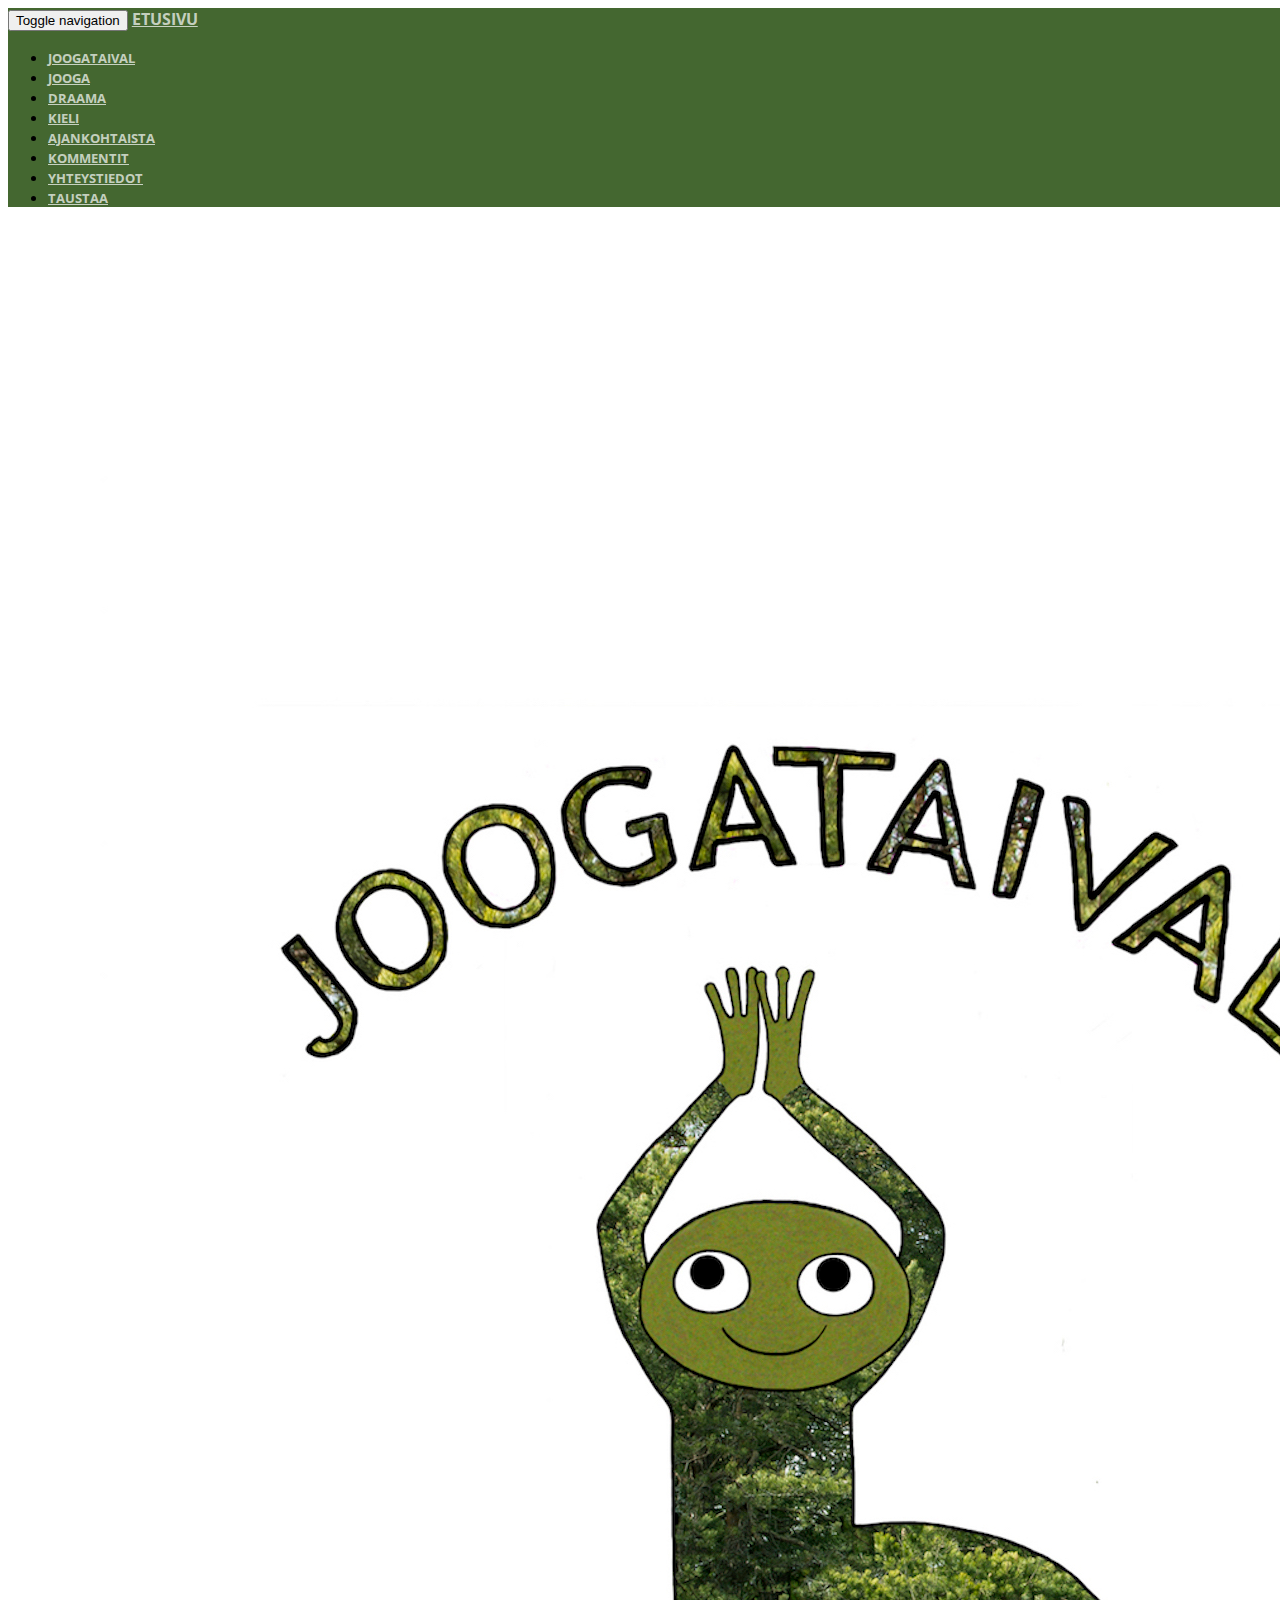
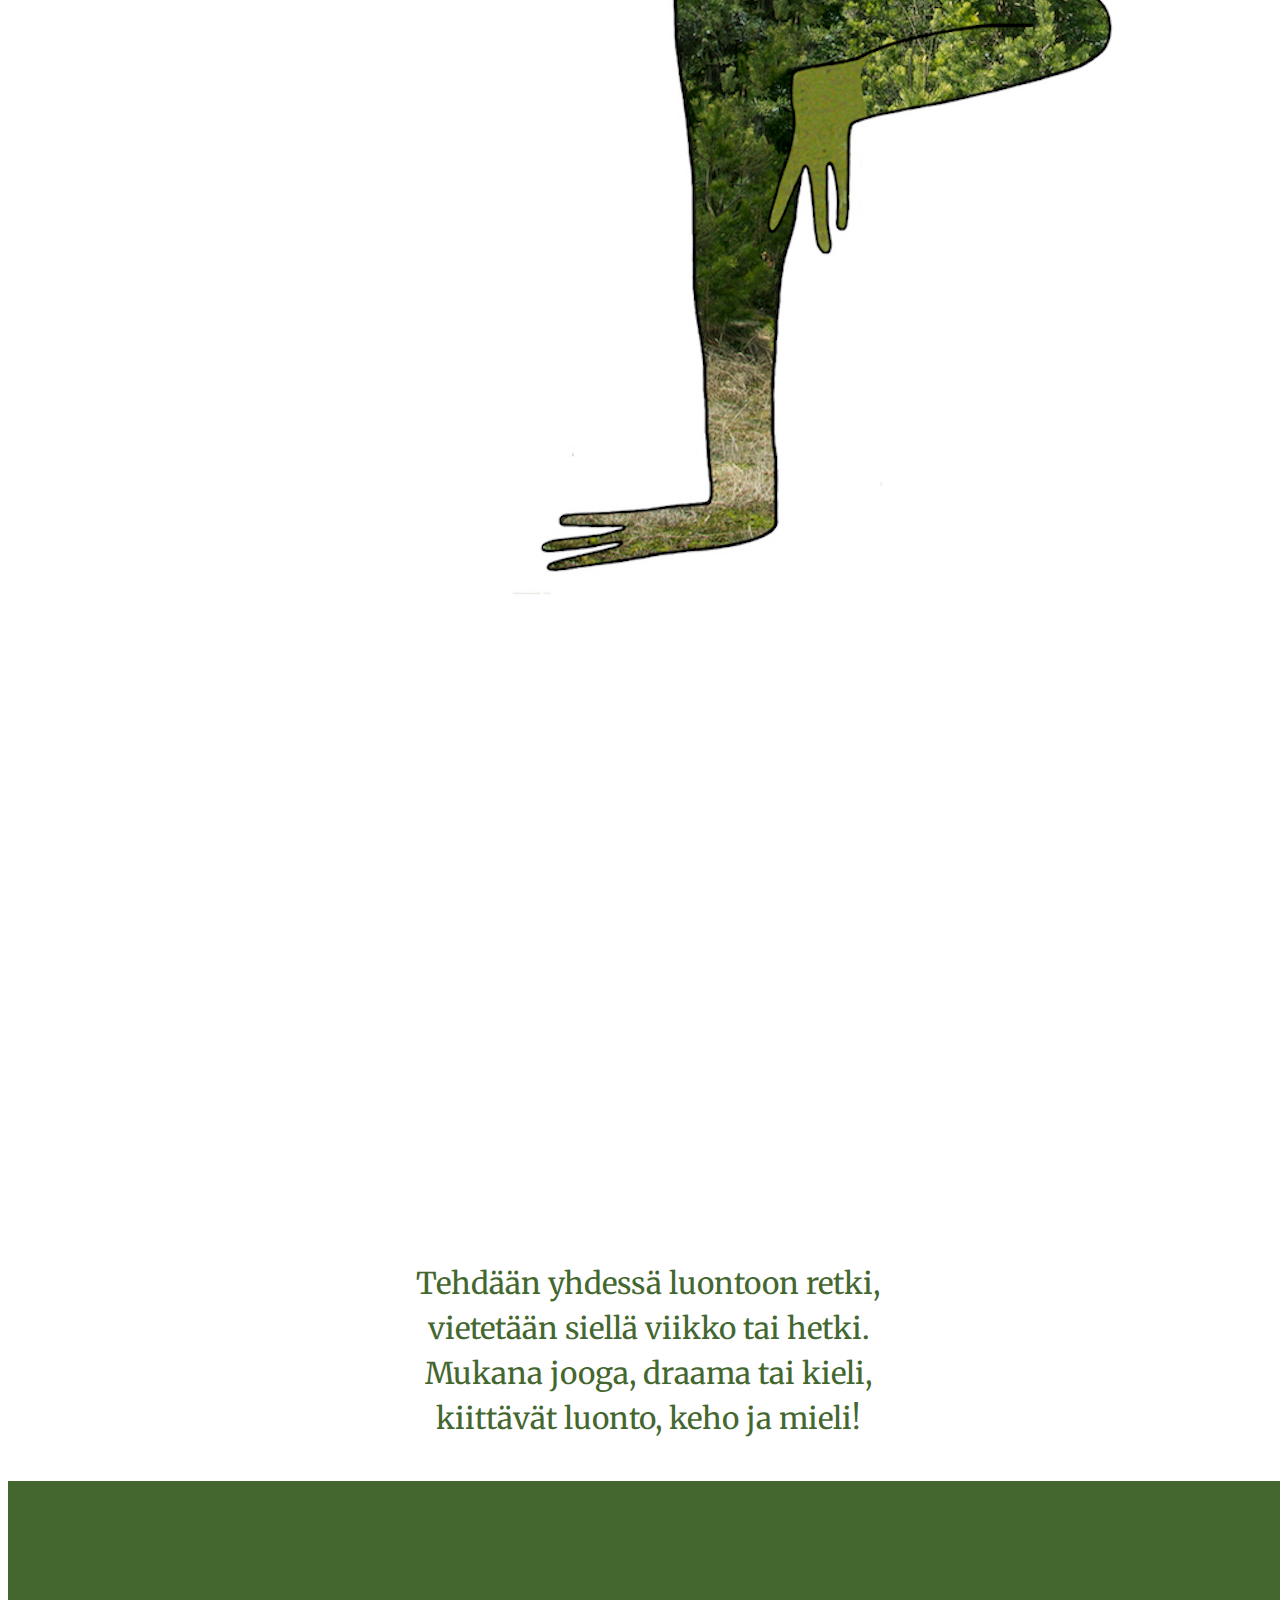
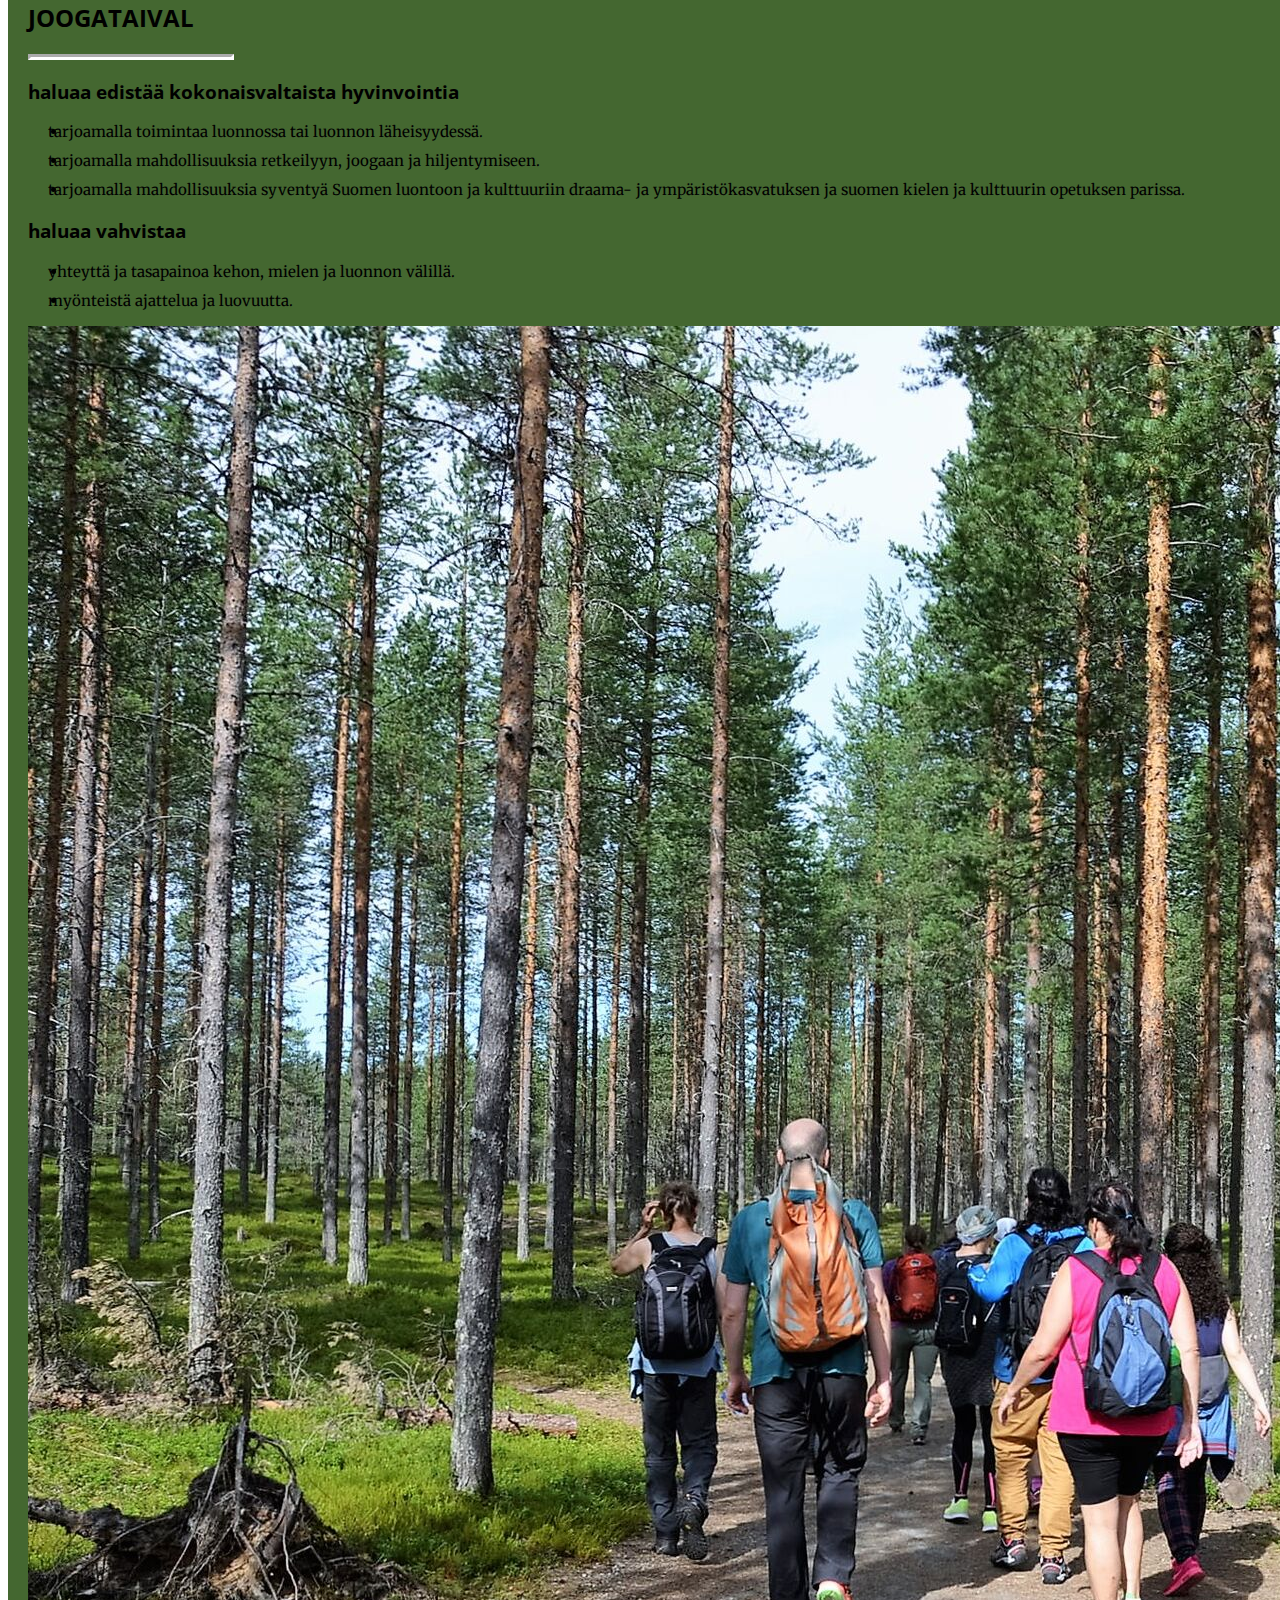
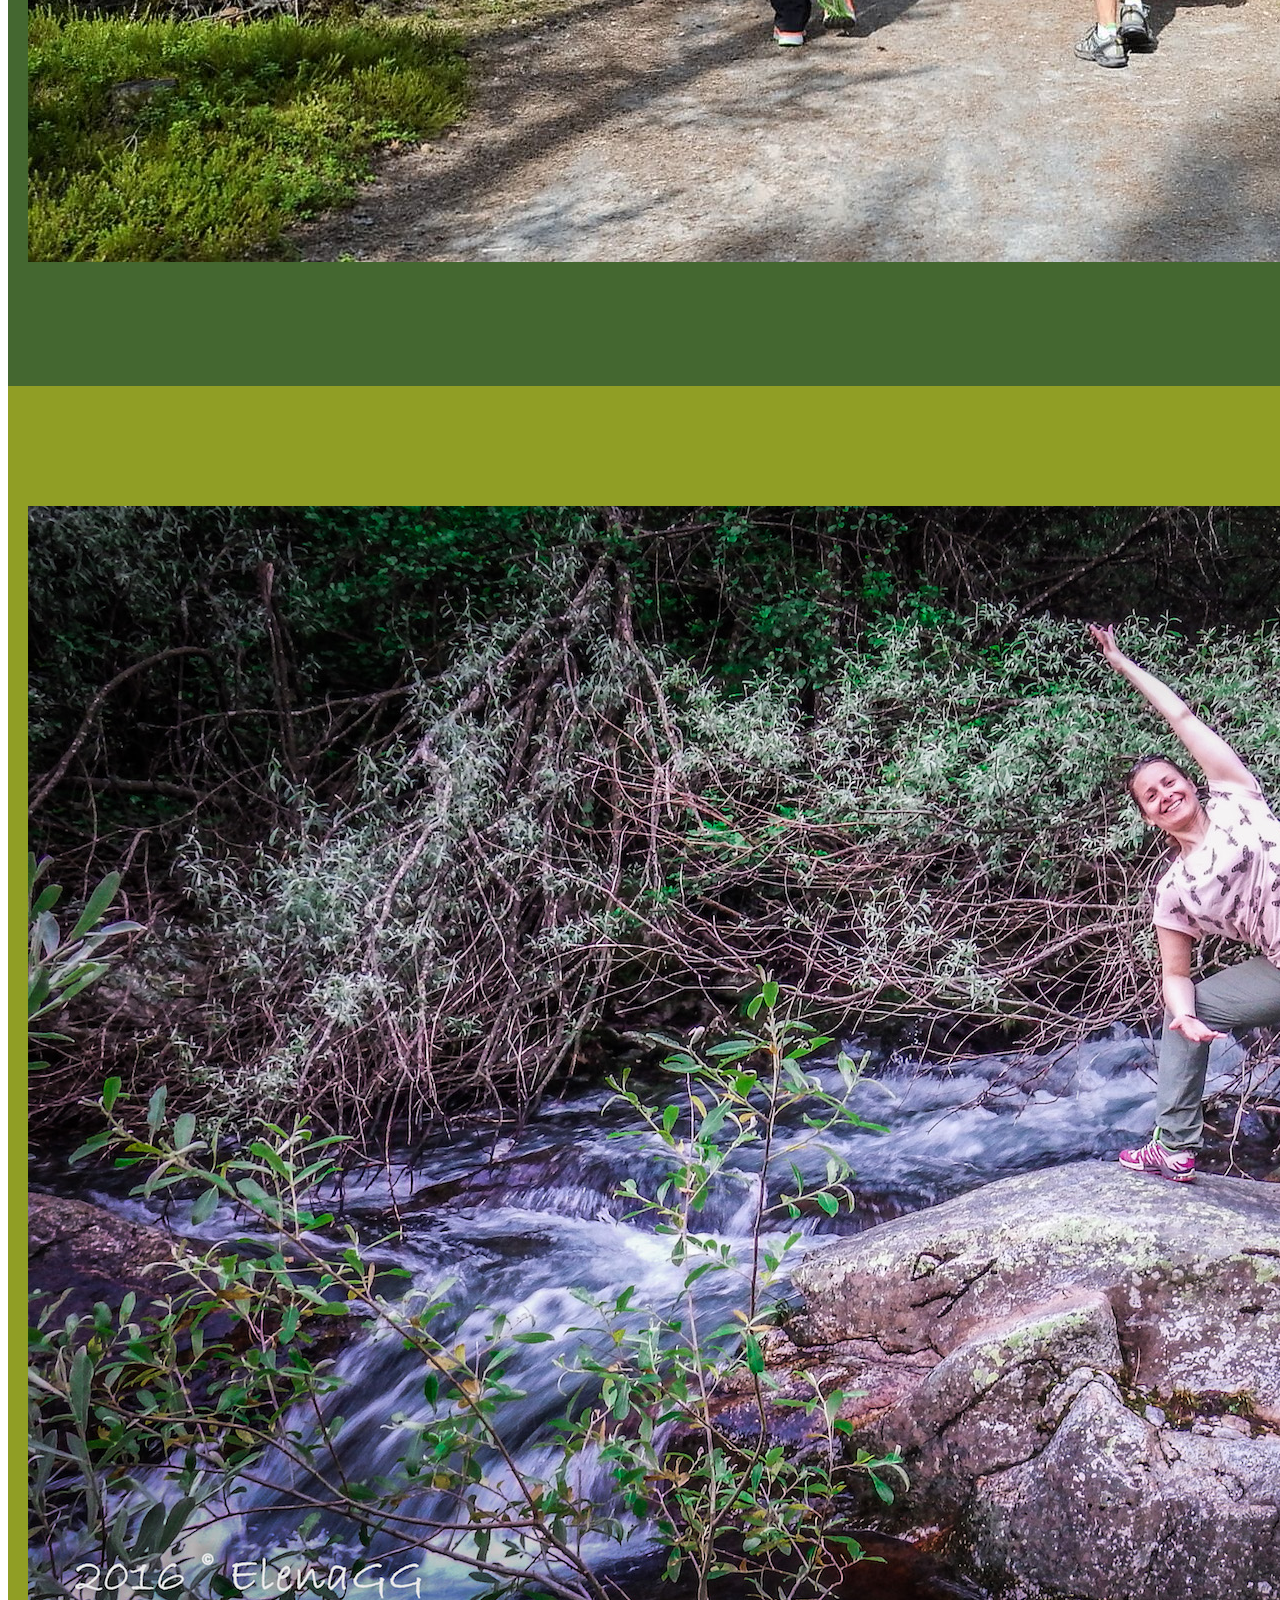
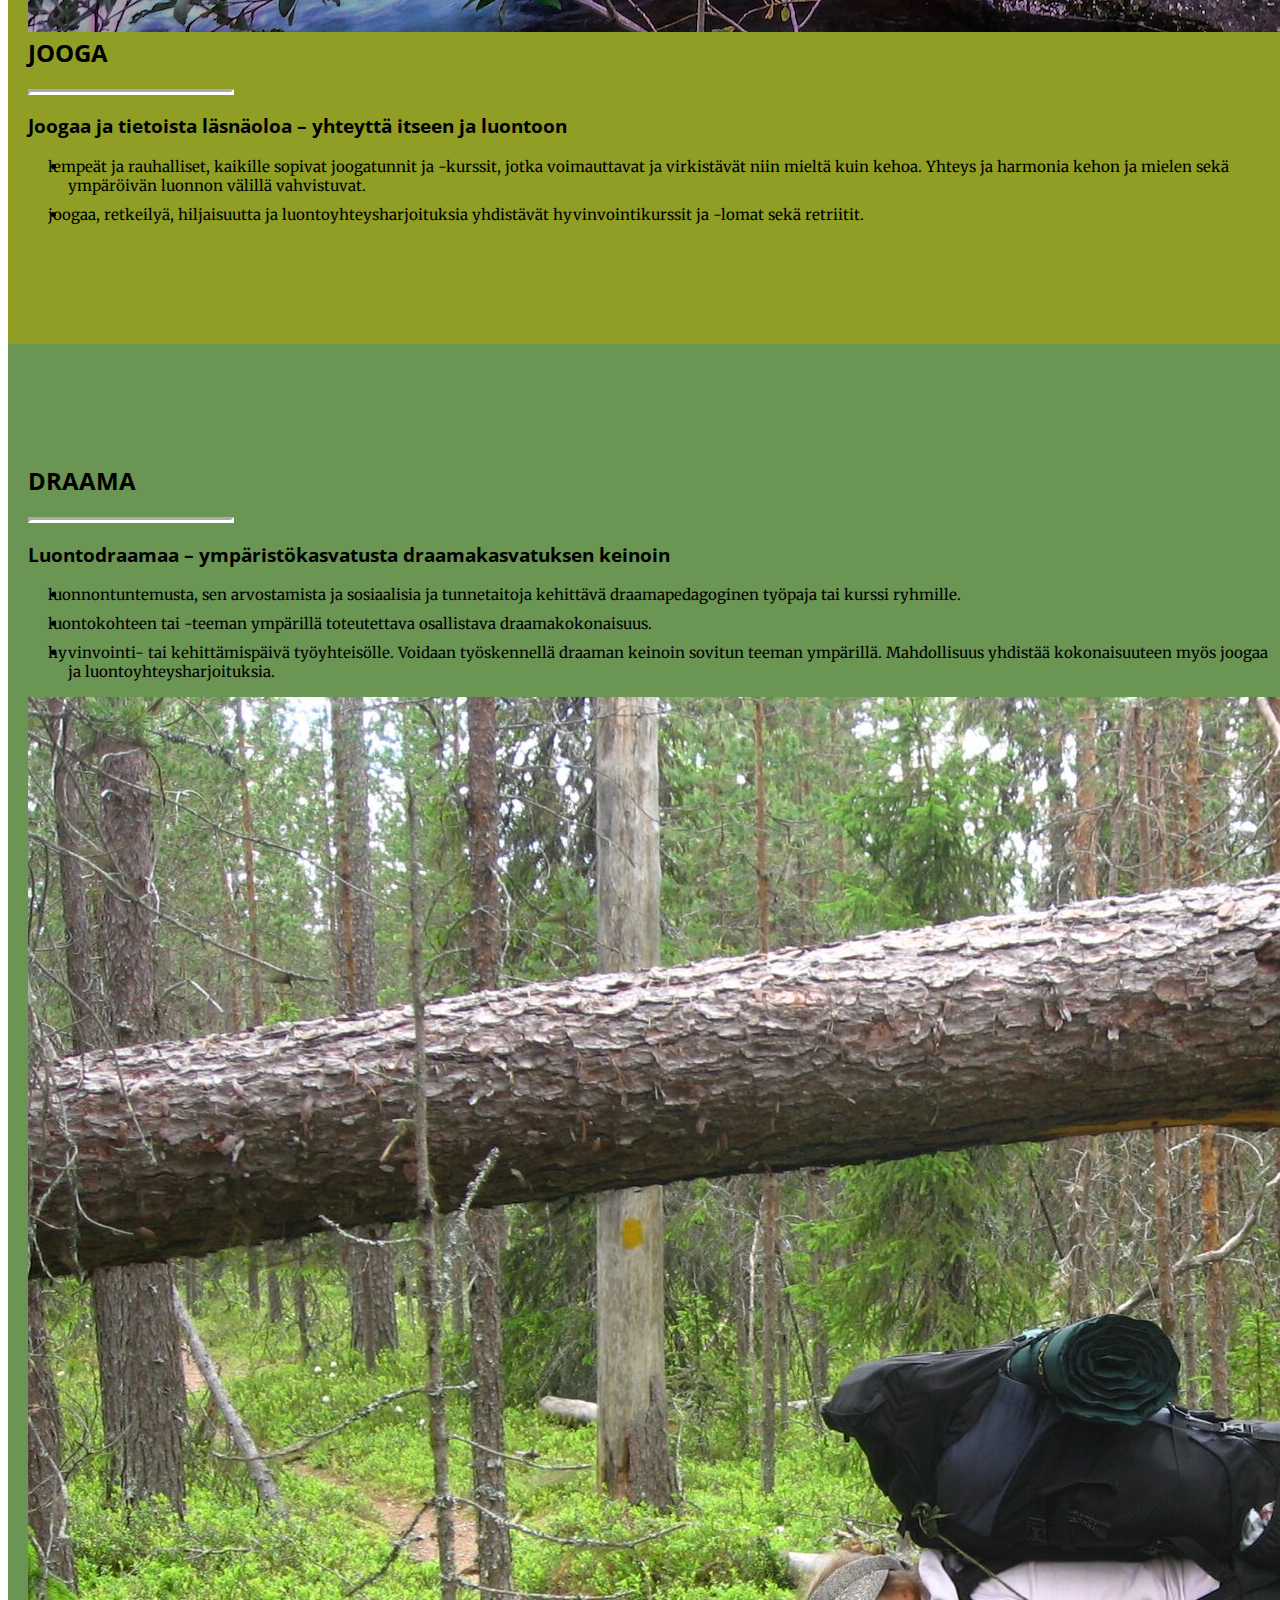
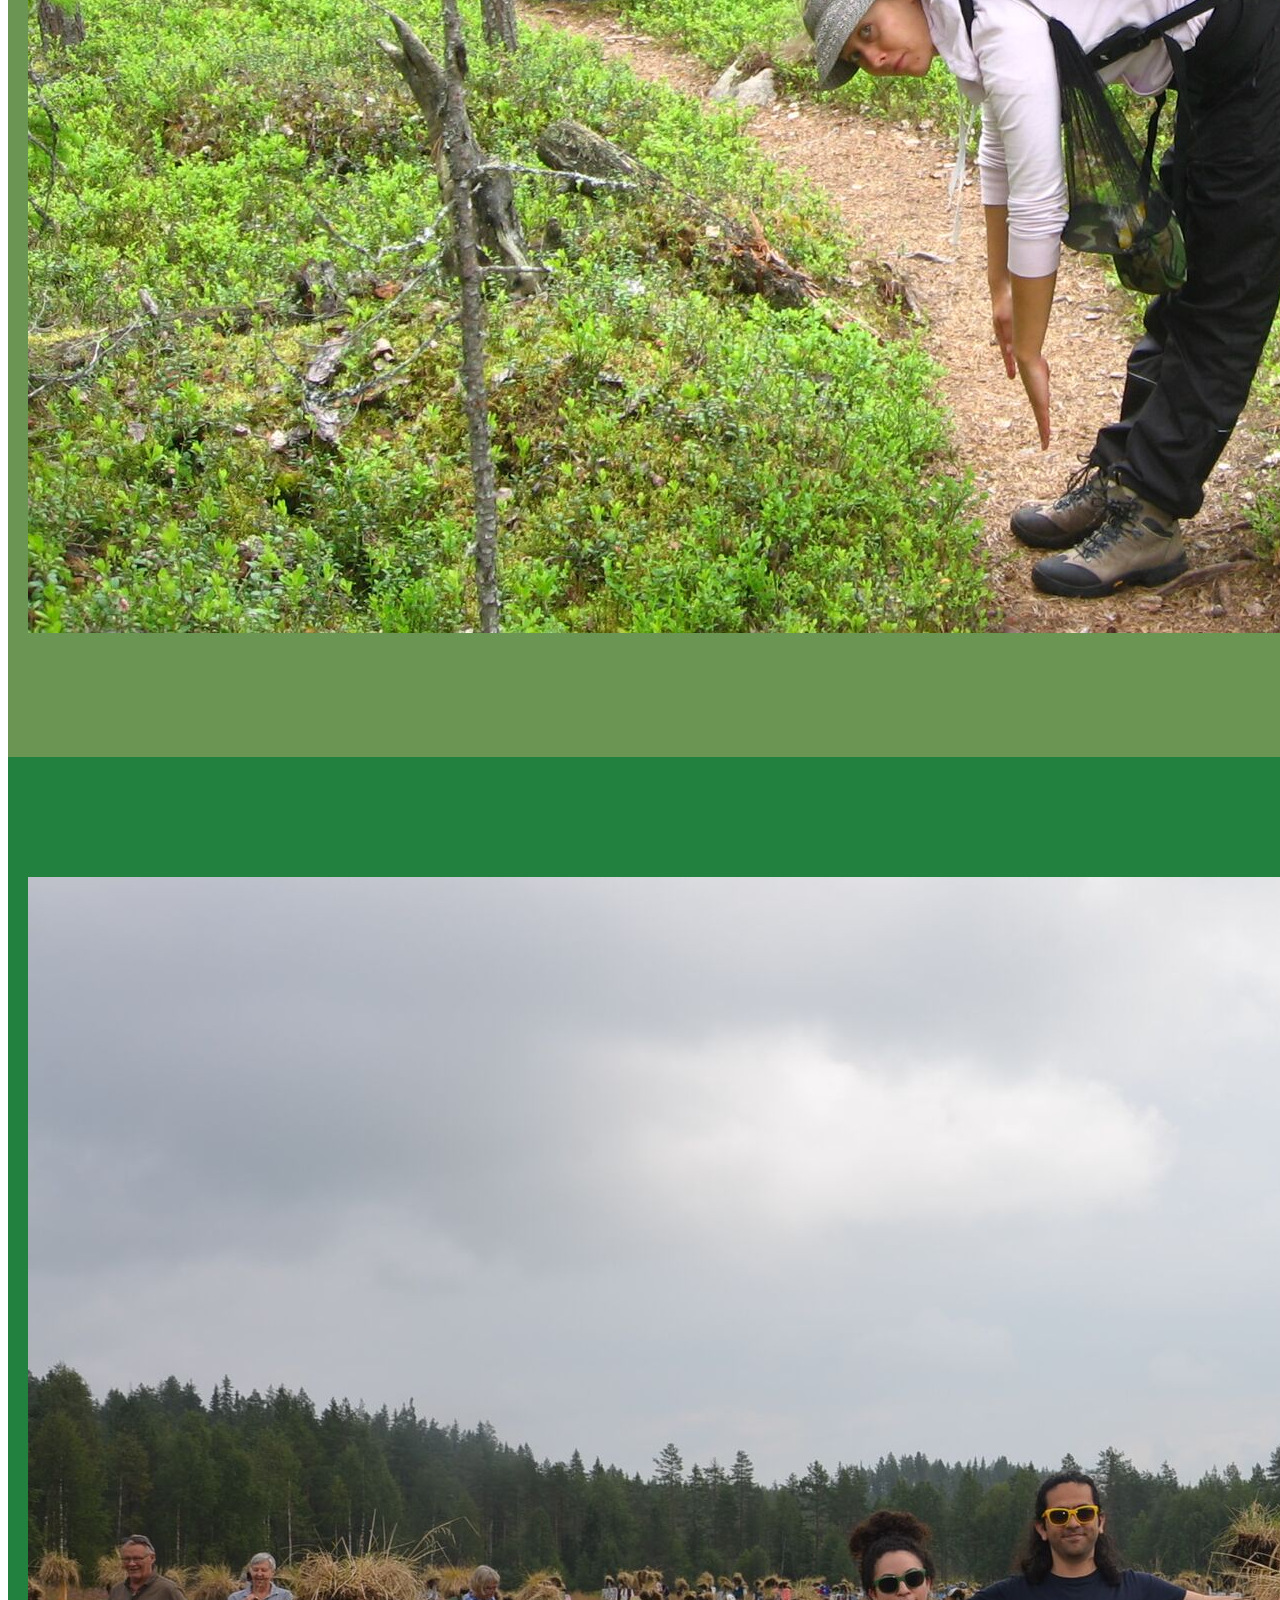
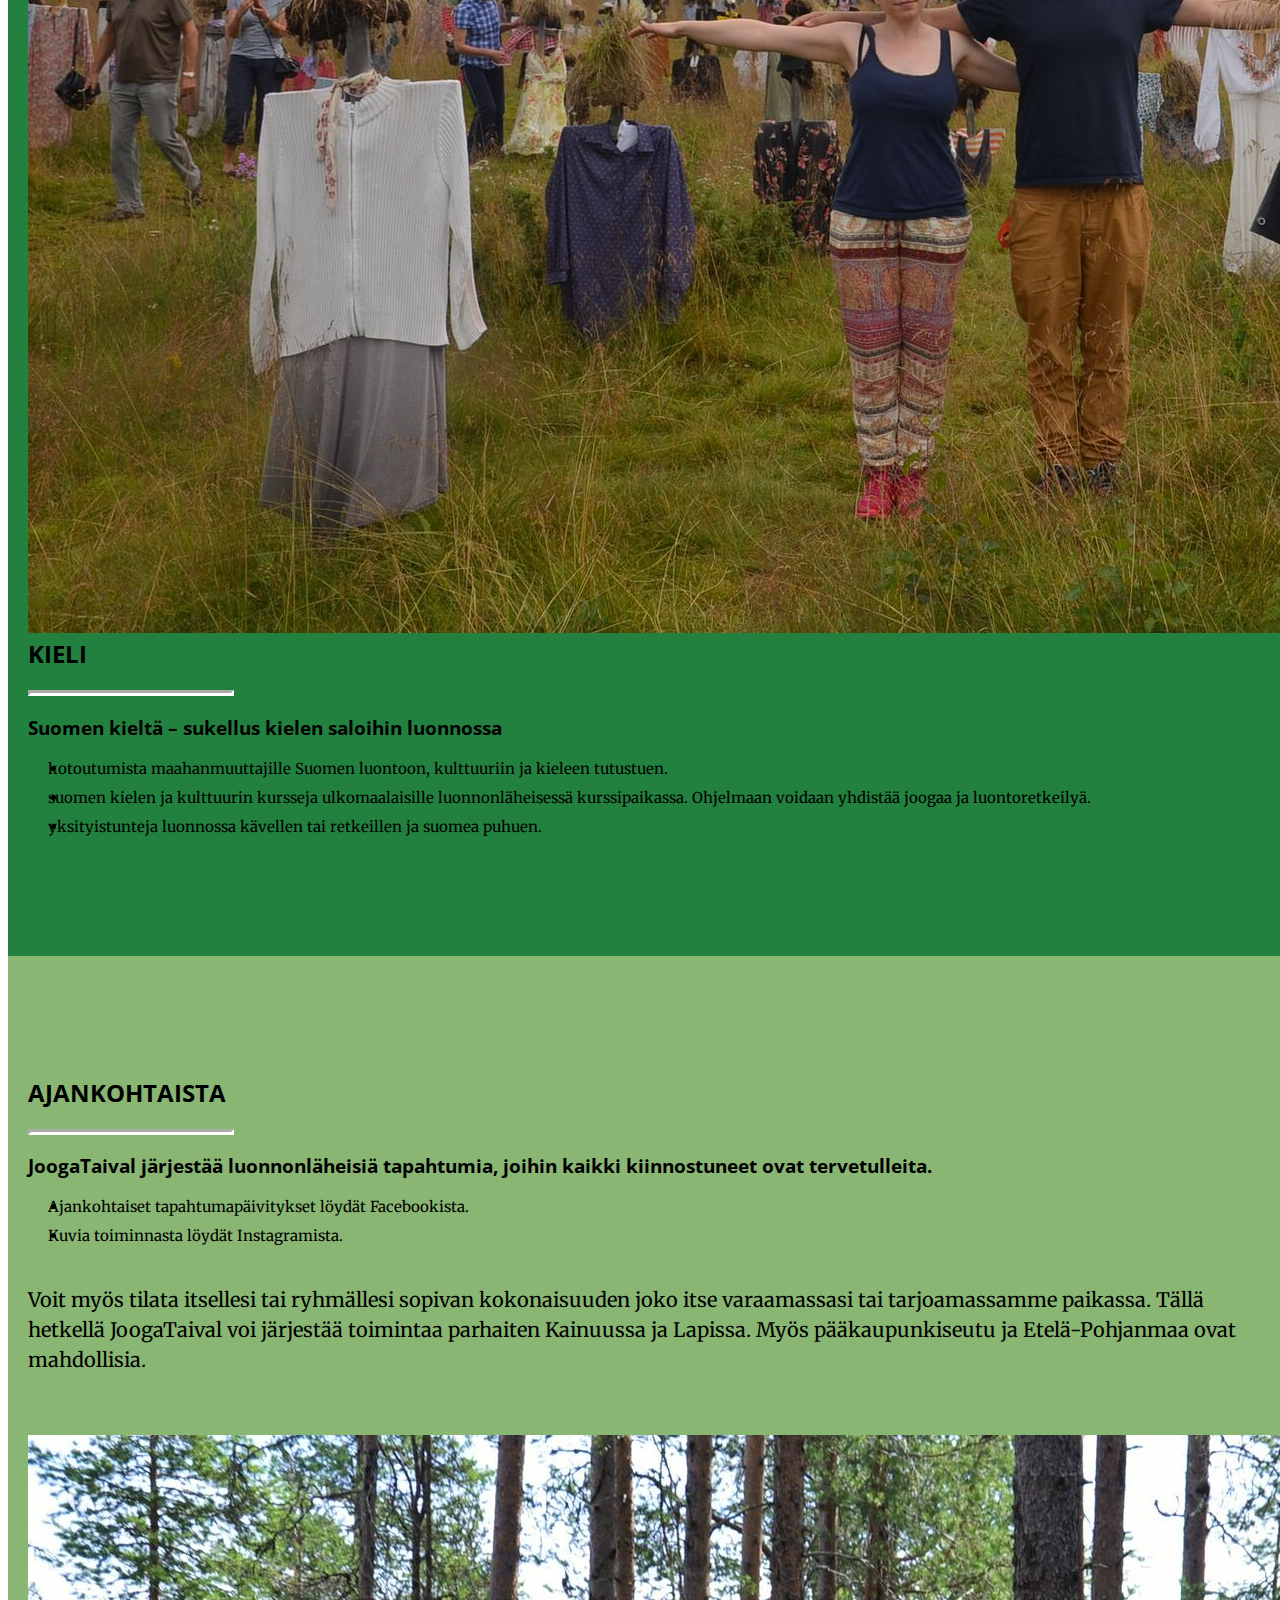
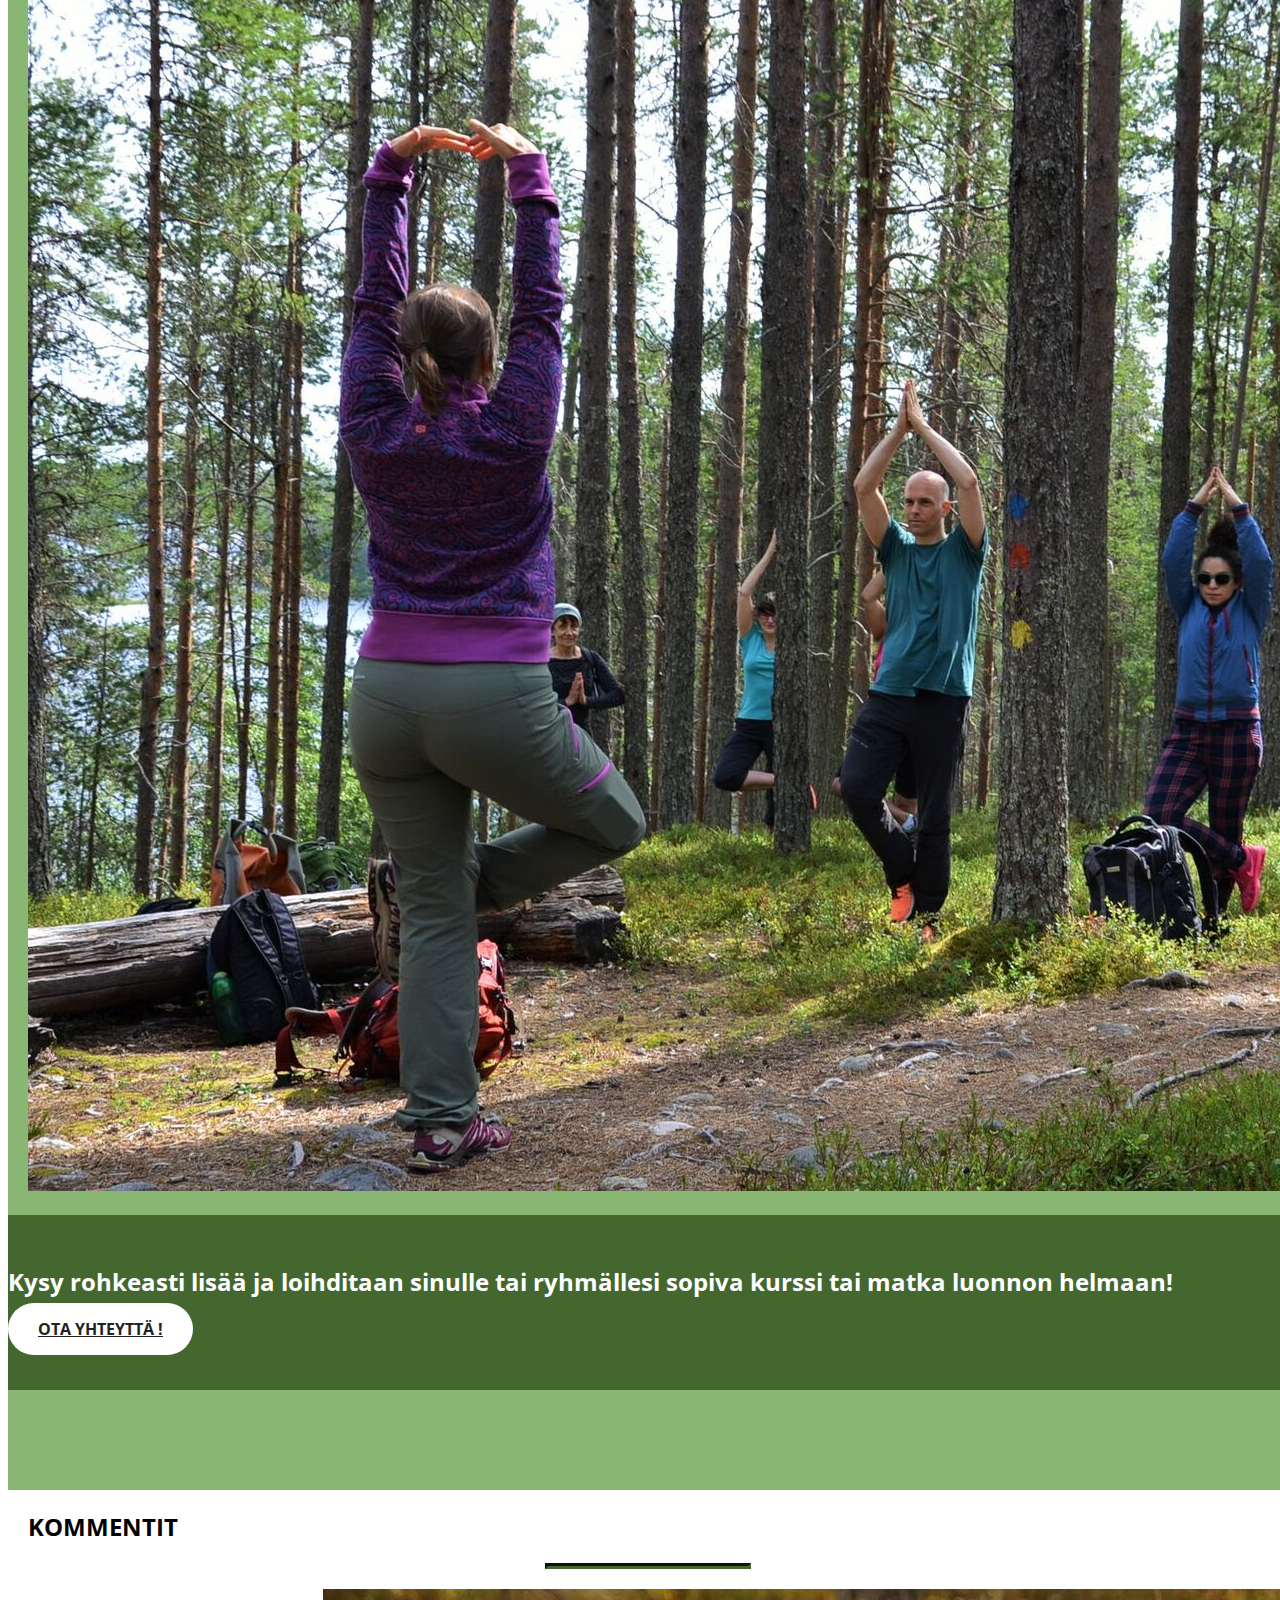
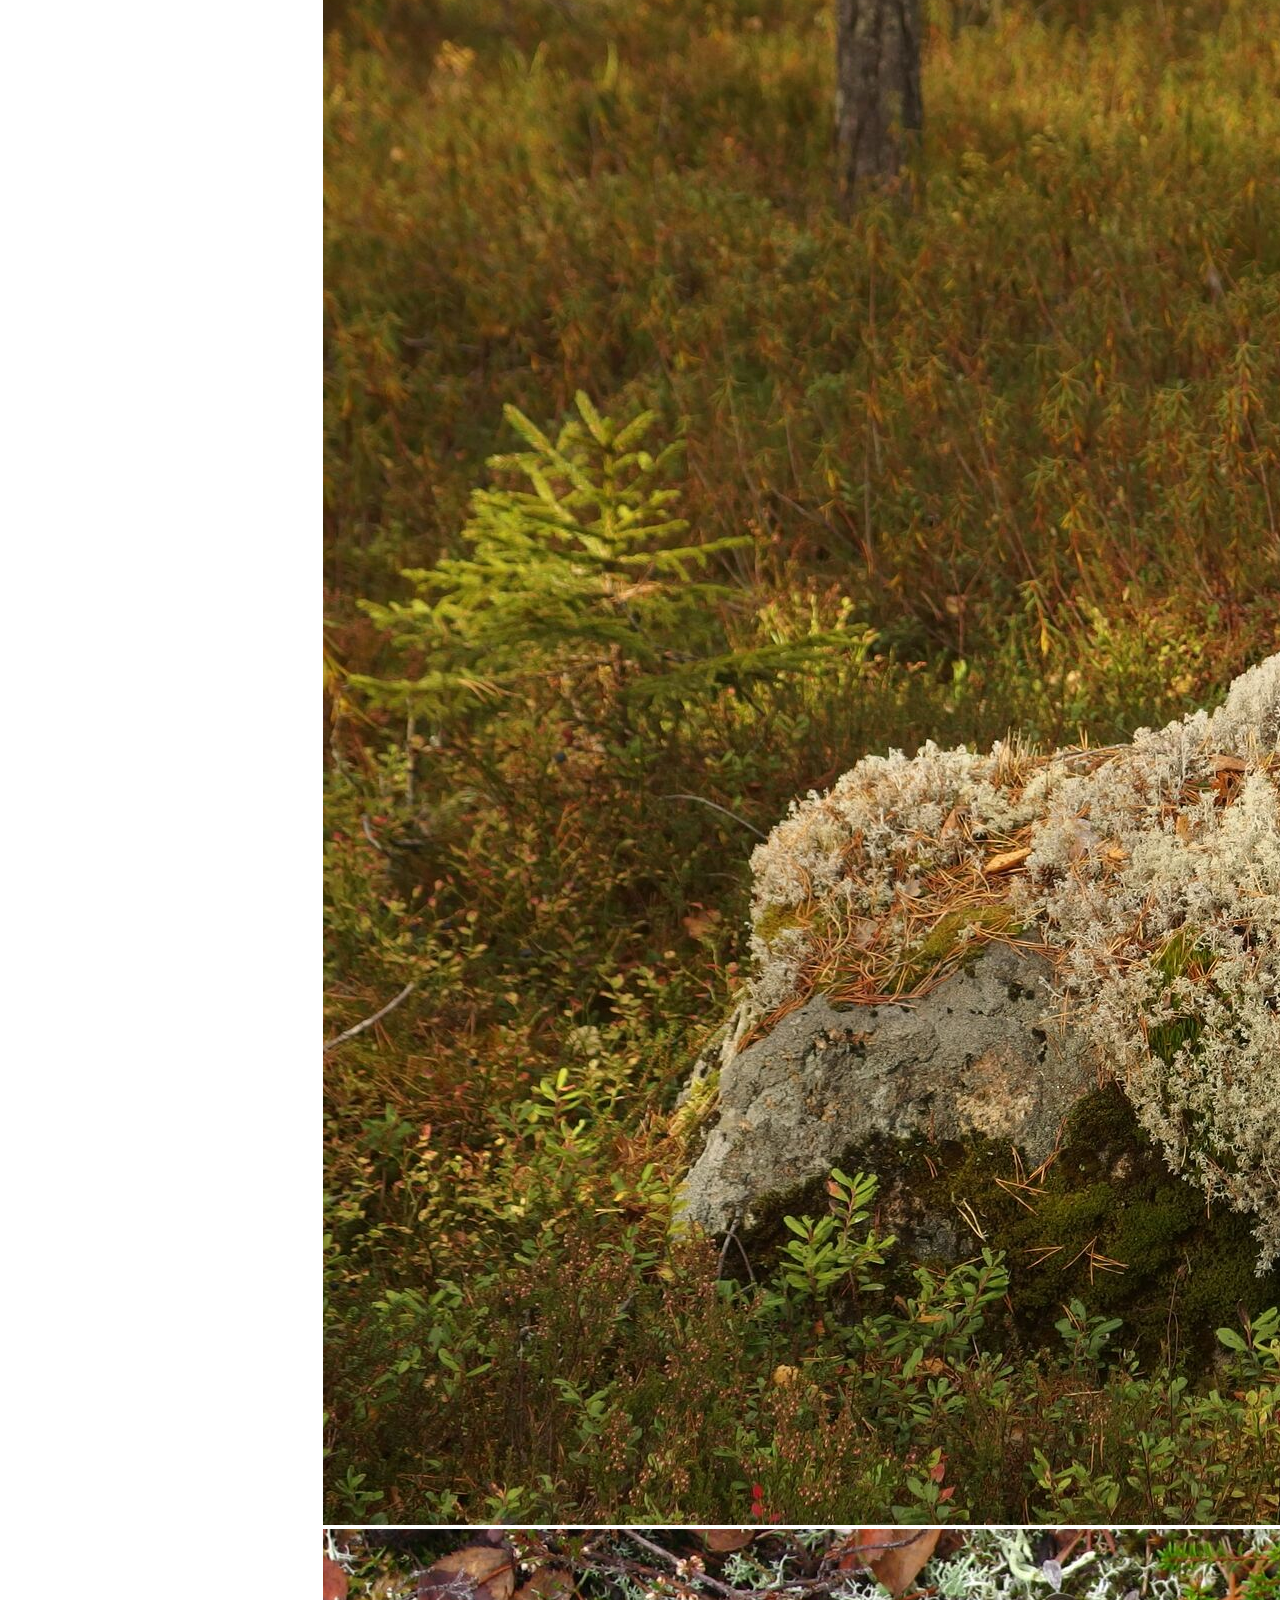
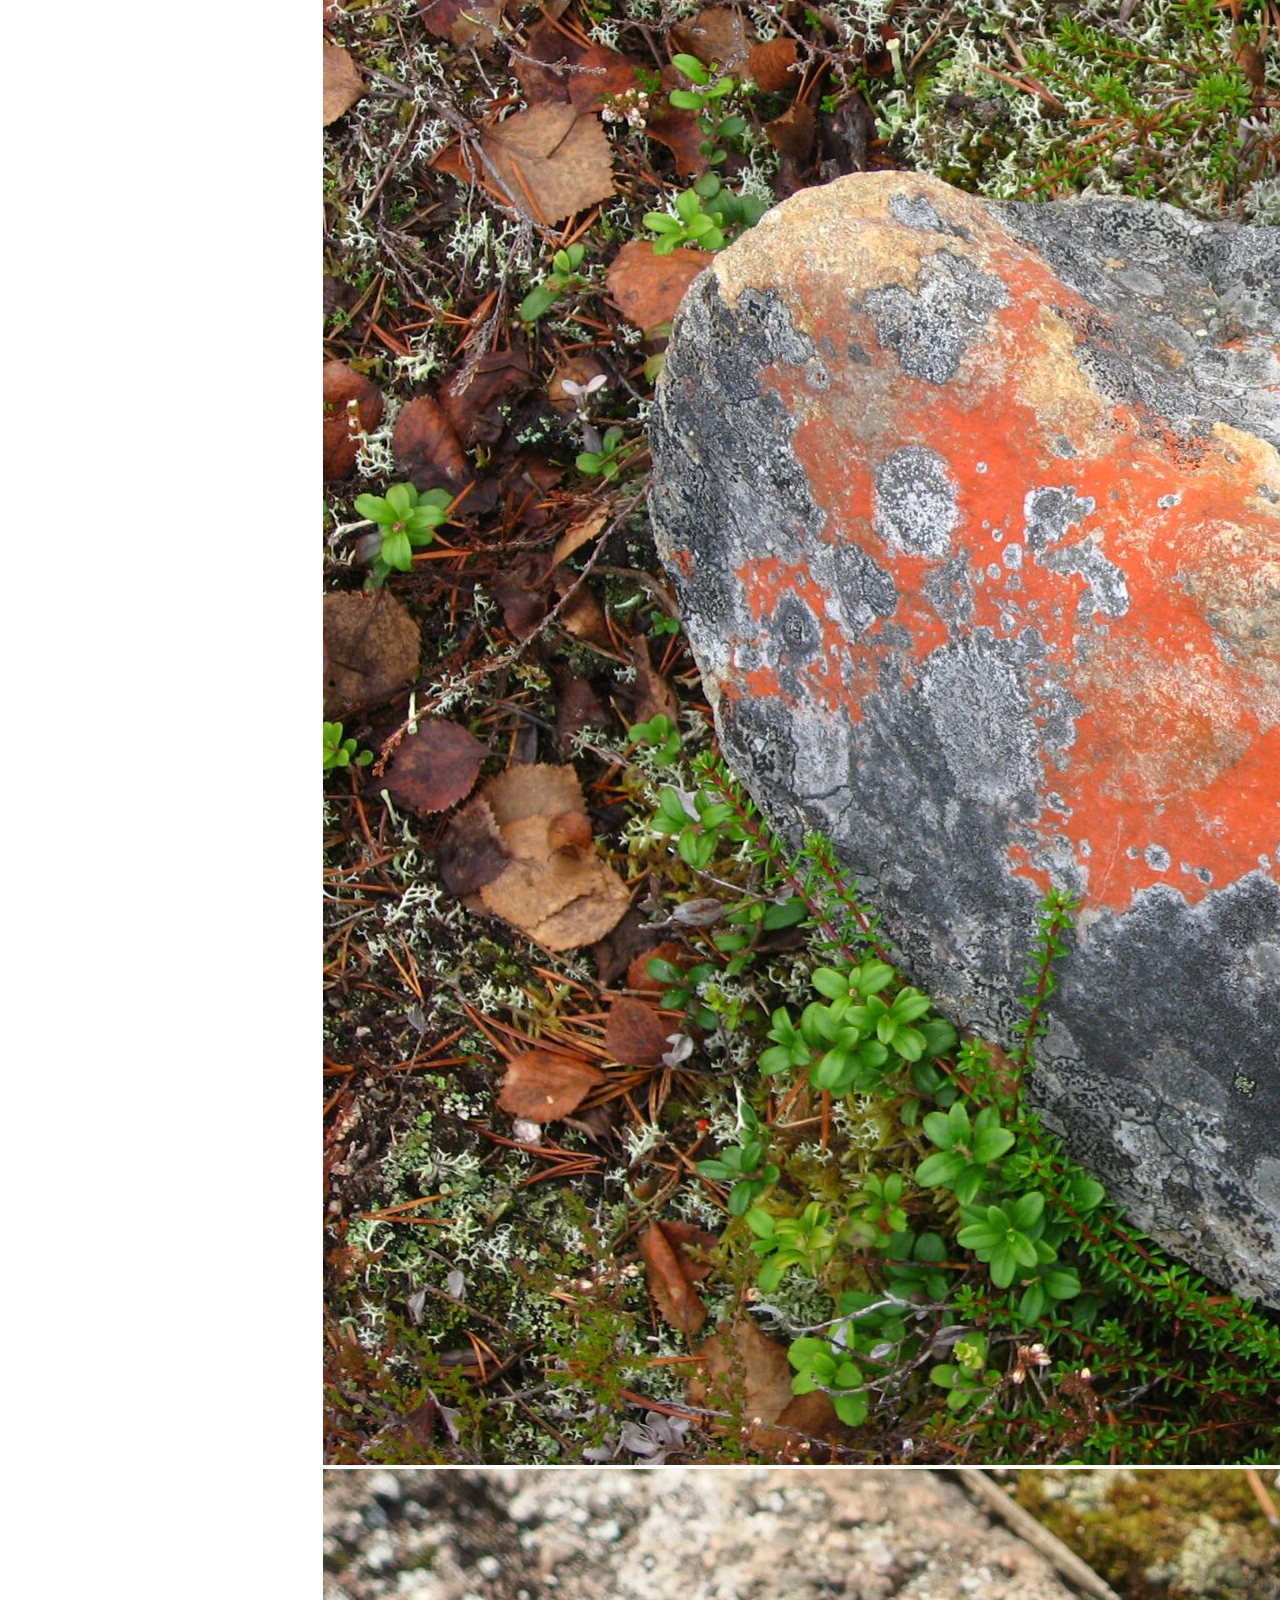
==== index.html @ abfe3b5f "change pictures" ====
<!DOCTYPE html>
<html lang="en">
<!-- omid -->
<head>

    <meta charset="utf-8">
    <meta http-equiv="X-UA-Compatible" content="IE=edge">
    <meta name="viewport" content="width=device-width, initial-scale=1">
    <meta name="description" content="">
    <meta name="author" content="">

    <title>Joogataival | ETUSIVU</title>

    <!-- Bootstrap Core CSS -->
    <link rel="stylesheet" href="css/bootstrap.min.css" type="text/css">

    <!-- Custom Fonts -->
    <link href='https://fonts.googleapis.com/css?family=Open+Sans:300italic,400italic,600italic,700italic,800italic,400,300,600,700,800' rel='stylesheet' type='text/css'>
    <link href='https://fonts.googleapis.com/css?family=Merriweather:400,300,300italic,400italic,700,700italic,900,900italic' rel='stylesheet' type='text/css'>
    <link rel="stylesheet" href="font-awesome/css/font-awesome.min.css" type="text/css">

    <!-- Plugin CSS -->
    <link rel="stylesheet" href="css/animate.min.css" type="text/css">

    <!-- Custom CSS -->
    <link rel="stylesheet" href="css/creative.css" type="text/css">

    <!-- HTML5 Shim and Respond.js IE8 support of HTML5 elements and media queries -->
    <!-- WARNING: Respond.js doesn't work if you view the page via file:// -->
    <!--[if lt IE 9]>
        <script src="https://oss.maxcdn.com/libs/html5shiv/3.7.0/html5shiv.js"></script>
        <script src="https://oss.maxcdn.com/libs/respond.js/1.4.2/respond.min.js"></script>
    <![endif]-->

</head>

<body id="page-top">

    <nav id="mainNav" class="navbar navbar-default navbar-fixed-top">
        <div class="container-fluid">
            <!-- Brand and toggle get grouped for better mobile display -->
            <div class="navbar-header">
                <button type="button" class="navbar-toggle collapsed" data-toggle="collapse" data-target="#bs-example-navbar-collapse-1">
                    <span class="sr-only">Toggle navigation</span>
                    <span class="icon-bar"></span>
                    <span class="icon-bar"></span>
                    <span class="icon-bar"></span>
                </button>
                <a class="navbar-brand page-scroll" href="#page-top"> ETUSIVU</a>
            </div>

            <!-- Collect the nav links, forms, and other content for toggling -->
            <div class="collapse navbar-collapse" id="bs-example-navbar-collapse-1">
                <ul class="nav navbar-nav navbar-right">
                    <li>
                        <a class="page-scroll" href="#joogataival">JOOGATAIVAL</a>
                    </li>
                    <li>
                        <a class="page-scroll" href="#jooga">JOOGA</a>
                    </li>
                    <li>
                        <a class="page-scroll" href="#draama">DRAAMA </a>
                    </li>
                    <li>
                        <a class="page-scroll" href="#kieli">KIELI </a>
                    </li>
                    
                    <li>
                        <a class="page-scroll" href="#tapahtumat">AJANKOHTAISTA</a>
                    </li>
                    <li>
                        <a class="page-scroll" href="#kommentit">KOMMENTIT </a>
                    </li>
                    <li>
                        <a class="page-scroll" href="#contact">Yhteystiedot</a>
                    </li>
                    <li>
                        <a class="page-scroll" href="info.html#service"> TAUSTAA</a>
                    </li>
                </ul>
            </div>
            <!-- /.navbar-collapse -->
        </div>
        <!-- /.container-fluid -->
    </nav>

    <header>
        <div class="header-content-inner row">
            <div class="col-lg-5 col-lg-offset- col-md-6 col-sm-6 text-left "><img src="img/logo.jpg" alt="logo" class="img-responsive  " id="logo"> </div>
           <div class="col-log-5 col-md-6 col-sm-6 text-left">
               <p id="intro" class="">Tehdään yhdessä luontoon retki,</br>vietetään siellä viikko tai hetki.</br> Mukana jooga, draama tai kieli,</br> kiittävät luonto, keho ja mieli!</p>
           </div>    
        </div>
    </header>
    <section class="bg-primary" id="joogataival" >
        <div class="container">
            <div class="row">
                <div class="col-lg-7  text-left">
                    <h2 class="section-heading text-left">JOOGATAIVAL</h2>
                    <hr class="light " align="left">
                    <h3 class="text-left">haluaa edistää kokonaisvaltaista hyvinvointia</h3>
                    <ul class="section-list fa-ul">
                        <li id="row-space"><span class="glyphicon glyphicon-leaf  " aria-hidden="true" id="leaf" ></span>  tarjoamalla toimintaa luonnossa tai luonnon läheisyydessä.</li>
                        <li id="row-space"> <span class="glyphicon glyphicon-leaf " aria-hidden="true" id="leaf"></span>  tarjoamalla mahdollisuuksia retkeilyyn, joogaan ja hiljentymiseen.</li>
                        <li id="row-space"> <span class="glyphicon glyphicon-leaf " aria-hidden="true" id="leaf"></span>  tarjoamalla mahdollisuuksia syventyä Suomen luontoon ja kulttuuriin draama- ja ympäristökasvatuksen ja suomen kielen ja kulttuurin opetuksen parissa.</li>
                     </ul>
                     <h3 class="text-left">haluaa vahvistaa</h3>
                     <ul class="section-list fa-ul">   
                        <li id="row-space"> <span class="glyphicon glyphicon-leaf " aria-hidden="true" id="leaf"></span>  yhteyttä ja tasapainoa kehon, mielen ja luonnon välillä.</li>
                        <li id="row-space"> <span class="glyphicon glyphicon-leaf " aria-hidden="true" id="leaf"></span>  myönteistä ajattelua ja luovuutta.</li>
                     </ul> 
                </div>
                     <img src="img/joogataival.jpg" alt="meadow" class="img-responsive img-rounded section-img col-lg-5 text-right">  
                
            </div>                                                
        </div>                     
    </section> 
    <section class="bg-primary" id="jooga" >
        <div class="container">
            <div class="row">
             <img src="img/jooga.jpg" alt="meadow" class="img-responsive img-rounded section-img col-lg-5  text-left">
                <div class="col-lg-7 text-left">
                    <h2 class="section-heading text-left">JOOGA</h2>
                    <hr class="light" align="left">
                    <h3 class="text-left">Joogaa ja tietoista läsnäoloa – yhteyttä itseen ja luontoon</h3>
                    <ul class="section-list fa-ul">
                        <li id="row-space"><span class="glyphicon glyphicon-leaf  " aria-hidden="true" id="leaf"></span>  lempeät ja rauhalliset, kaikille sopivat joogatunnit ja -kurssit, jotka voimauttavat ja virkistävät niin mieltä kuin kehoa. Yhteys ja harmonia kehon ja mielen sekä ympäröivän luonnon välillä vahvistuvat.</li id="row-space">
                        <li id="row-space"> <span class="glyphicon glyphicon-leaf " aria-hidden="true" id="leaf"></span>  joogaa, retkeilyä, hiljaisuutta ja luontoyhteysharjoituksia yhdistävät hyvinvointikurssit ja -lomat sekä retriitit.</li>
                     </ul>
                </div>      
                      
                
            </div>                                                
        </div>                     
    </section>         
    <section class="bg-primary" id="draama">
        <div class="container" >
            <div class="row">
                <div class="col-lg-7  text-left">
                    <h2 class="section-heading text-left">DRAAMA</h2>
                    <hr class="light" align="left">
                    <h3 class="text-left">Luontodraamaa – ympäristökasvatusta draamakasvatuksen keinoin</h3>
                    <ul class="section-list fa-ul">
                        <li id="row-space"><span class="glyphicon glyphicon-leaf " aria-hidden="true" id="leaf"></span>  luonnontuntemusta, sen arvostamista ja sosiaalisia ja tunnetaitoja kehittävä draamapedagoginen työpaja tai kurssi ryhmille. </li>
                        <li id="row-space"><span class="glyphicon glyphicon-leaf " aria-hidden="true" id="leaf"></span>  luontokohteen tai -teeman ympärillä toteutettava osallistava draamakokonaisuus.</li>
                        <li id="row-space"><span class="glyphicon glyphicon-leaf " aria-hidden="true" id="leaf"></span>  hyvinvointi- tai kehittämispäivä työyhteisölle. Voidaan työskennellä draaman keinoin sovitun teeman ympärillä. Mahdollisuus yhdistää kokonaisuuteen myös joogaa ja luontoyhteysharjoituksia.</li>
                    </ul>
            </div>        
                    <img src="img/draama.jpg" alt="nature" class="img-responsive  section-img col-lg-5 text-center">  
               
            </div>
        </div>
    </section>
    <section class="bg-primary" id="kieli">
        <div class="container" >
            <div class="row">
            <img src="img/kieli.jpg" alt="bluebery" class="img-responsive img-rounded section-img col-lg-5 text-center">
                <div class="col-lg-7  text-left">
                    <h2 class="section-heading text-left">KIELI</h2>
                    <hr class="light" align="left">
                    <h3 class="text-left">Suomen kieltä – sukellus kielen saloihin luonnossa</h3>
                    <ul class="section-list fa-ul">
                        <li id="row-space"><span class="glyphicon glyphicon-leaf " aria-hidden="true" id="leaf"></span>  kotoutumista maahanmuuttajille Suomen luontoon, kulttuuriin ja kieleen tutustuen.</li>
                        <li id="row-space"><span class="glyphicon glyphicon-leaf " aria-hidden="true" id="leaf"></span>  suomen kielen ja kulttuurin kursseja ulkomaalaisille luonnonläheisessä kurssipaikassa. Ohjelmaan voidaan yhdistää joogaa ja luontoretkeilyä.</li>
                        <li id="row-space"><span class="glyphicon glyphicon-leaf " aria-hidden="true" id="leaf"></span>  yksityistunteja luonnossa kävellen tai retkeillen ja suomea puhuen.</li>
                    </ul>                   
                </div>
            </div>
        </div>
    </section>

    <section class="bg-primary" id="tapahtumat">
        <div class="container">         
             <div class="row">   
                <div class="col-lg-7 text-left">
                        <h2 class="section-heading text-left" >AJANKOHTAISTA</h2>
                        <hr class="light" align="left">
                        <h3 class="text-left">JoogaTaival järjestää luonnonläheisiä tapahtumia, joihin kaikki kiinnostuneet ovat tervetulleita.</h3>
                        <ul class="section-list fa-ul">
                            <li id="row-space"><span class="glyphicon glyphicon-leaf " aria-hidden="true" id="leaf"></span> Ajankohtaiset tapahtumapäivitykset löydät Facebookista. <a id="facebook"  aria-hidden="true"  href="https://www.facebook.com/JoogaTaival-Mindfulness-jooga-727860080692699/?fref=ts" target="blank"><i class="fa fa-facebook-official fa-lg"  aria-hidden="true"></i></a></li>
                            <li id="row-space"><span class="glyphicon glyphicon-leaf " aria-hidden="true" id="leaf"></span> Kuvia toiminnasta löydät Instagramista. <a href="https://www.instagram.com/joogataival/?hl=en" id="insta" target="blank"><i class="fa fa-instagram fa-lg"  aria-hidden="true" ></i></a></li>
                        </ul>
                        <p class="text-left">Voit myös tilata itsellesi tai ryhmällesi sopivan kokonaisuuden joko itse varaamassasi tai tarjoamassamme paikassa. Tällä hetkellä JoogaTaival voi järjestää toimintaa parhaiten Kainuussa ja Lapissa. Myös pääkaupunkiseutu ja Etelä-Pohjanmaa ovat mahdollisia.</p>
                         
                </div> 
                        <img src="img/ajankohtaista.jpg" alt="river" class="img-responsive col-lg-5 text-center " id="ajankohtaista" >                 
            </div>
    <aside class="bg-dark">
        <div class="container text-center">
            <div class="call-to-action">
                <h2>Kysy rohkeasti lisää ja loihditaan sinulle tai ryhmällesi sopiva kurssi tai matka luonnon helmaan!</h2>
                <a href="#contact" class="btn btn-default btn-xl wow tada">OTA YHTEYTTÄ !</a>
            </div>
        </div>
    </aside>
        </div>
        </div>
    </section>

    <section class="no-padding" id="portfolio">
        <div class="row" id="kommentit">
                <div class="col-lg-12 text-center">
                    <h2 class="section-heading">KOMMENTIT</h2>
                    <hr class="primary">
                </div>
            </div>
        <div class="container-fluid">
            <div class="row no-gutter">
                <div class="col-lg-4 col-sm-6">
                    <a href="#" class="portfolio-box">
                        <img src="img/portfolio/3.jpg" class="img-responsive" alt="">
                        <div class="portfolio-box-caption">
                            <div class="portfolio-box-caption-content">
                                <div class="project-category text-faded">
                                  MARIANNE :  
                                    
                                </div>
                                <div class="project-name">
                                    <i class="fa fa-quote-left fa-lg "></i> 
                                    Patikointi ja jooga sopivat hyvin yhteen. Mieli rentoutui ja keho sai kaivattua monipuolista liikettä. Ihana loma! 
                                    <i class="fa fa-quote-right fa-lg "></i>
                                </div>
                            </div>
                        </div>
                    </a>
                </div>
                <div class="col-lg-4 col-sm-6">
                    <a href="#" class="portfolio-box">
                        <img src="img/portfolio/2.jpg" class="img-responsive" alt="">
                        <div class="portfolio-box-caption">
                            <div class="portfolio-box-caption-content">
                                <div class="project-category text-faded">
                                    JONI :  
                                </div>
                                <div class="project-name">
                                <i class="fa fa-quote-left fa-lg "></i> 
                                    Saijan läsnäolo ja aurinkoinen persoona yhdistettynä joogan tuomiin hyvänolon kokemuksiin houkuttelivat tulemaan tunnille aina uudestaan.
                                <i class="fa fa-quote-right fa-lg "></i>
                                </div>
                            </div>
                        </div>
                    </a>
                </div>
                <div class="col-lg-4 col-sm-6">
                    <a href="#" class="portfolio-box">
                        <img src="img/portfolio/7.jpg" class="img-responsive" alt="">
                        <div class="portfolio-box-caption">
                            <div class="portfolio-box-caption-content">
                                <div class="project-category text-faded">
                                    TUIJA :
                                </div>
                                <div class="project-name">
                                <i class="fa fa-quote-left fa-lg "></i>
                                    Voin todeta lämpimin mielin, että kurssi oli todella mahtava - kehittävä ja rentouttava. Minulle henkilökohtaisesti tämä oli ensimmäinen kokemus joogasta ja olen myyty.
                                <i class="fa fa-quote-right fa-lg "></i>
                                </div>
                            </div>
                        </div>
                    </a>
                </div>
                
                <div class="col-lg-4 col-sm-6">
                    <a href="#" class="portfolio-box">
                        <img src="img/portfolio/4.jpg" class="img-responsive" alt="">
                        <div class="portfolio-box-caption">
                            <div class="portfolio-box-caption-content">
                                <div class="project-category text-faded">
                                    OMID :
                                </div>
                                <div class="project-name">
                                <i class="fa fa-quote-left fa-lg "></i>
                                    Yoga and hiking holiday in Hossa was a great experience. Helped me a lot in controlling my work life stress, showed me beauty of Finland. Highly recommended.
                                <i class="fa fa-quote-right fa-lg "></i>
                                </div>
                            </div>
                        </div>
                    </a>
                </div>
                <div class="col-lg-4 col-sm-6">
                    <a href="#" class="portfolio-box">
                        <img src="img/portfolio/8.jpg" class="img-responsive" alt="">
                        <div class="portfolio-box-caption">
                            <div class="portfolio-box-caption-content">
                                <div class="project-category text-faded">
                                    MAIJA :
                                </div>
                                <div class="project-name">
                                <i class="fa fa-quote-left fa-lg "></i>
                                    Monimuotoinen jooga- ja vaellusloma, joka on viimeisen päälle etukäteen suunniteltu. Pienet yksityiskohdat huomioitu kuten joogavälineet, teelajitelmat, kasvonaamiot. Suosittelen.
                                <i class="fa fa-quote-right fa-lg "></i>
                                </div>
                            </div>
                        </div>
                    </a>
                </div>
                <div class="col-lg-4 col-sm-6">
                    <a href="#" class="portfolio-box">
                        <img src="img/portfolio/1.jpg" class="img-responsive" alt="">
                        <div class="portfolio-box-caption">
                            <div class="portfolio-box-caption-content">
                                <div class="project-category text-faded">
                                   ILONA :
                                </div>
                                <div class="project-name">
                                   <i class="fa fa-quote-left fa-lg "></i>                                    
                                        Joogaharjoituksen jälkeen mieli on keveä ja ruumis rento - bonuksena aivan erityisen makeat unet!
                                <i class="fa fa-quote-right fa-lg "></i>
                                </div>
                            </div>
                        </div>
                    </a>
                </div>
                
        </div>
    </section>

    

    <section id="contact">
        <div class="container">
        <div class="row">
            <div class="col-lg-12   text-center">
                    <h2 class="section-heading">YHTEYSTIEDOT</h2>
                    <hr class="primary">
                </div>
        </div>
            <div class="row">
            <div class="col-lg-3  col-sm-4 col-lg-offset-1      "> 
                    <img src="img/saija.jpg" alt="river" class="img-responsive  img-circle " id="profile">   
                </div >
               
                <div class="col-lg-7 col-sm-6   col-lg-offset-    text-left" id="saija">
                    <p id="miksi-taival">JoogaTaival, Saija Taivalmäki</p>
                </div>
                
                <div class="col-lg-3 col-sm-4 text-left">
                    <i class="fa fa-phone fa-3x wow bounceIn" aria-hidden="true" data-wow-delay=".1s"></i>
                    <span class="call">+358 50 3562006</span>
                </div>
                <div class="col-lg-3 col-sm-4 text-left">
                    <i class="fa fa-envelope-o fa-3x wow bounceIn" aria-hidden="true" data-wow-delay=".1s"></i>
                    <span class="call">joogataival(AT)gmail.com</span>

                </div>
                <div class="col-lg-3 col-sm-4  text-left">
                     <a   aria-hidden="true"  href="https://www.facebook.com/JoogaTaival-Mindfulness-jooga-727860080692699/?fref=ts" target="blank"><i class="fa fa-facebook-official fa-3x wow bounceIn" id="facebook-icon" aria-hidden="true" data-wow-delay=".1s"></i></a>
                </div>
                <div class="col-lg-3 col-sm-4     text-left">
                    <a href="https://www.instagram.com/joogataival/?hl=en" target="blank" ><i class="fa fa-instagram fa-3x wow bounceIn" id="insta-icon" aria-hidden="true" data-wow-delay=".1s"></i></a>
                </div>
               
            </div>
             
                
            
        </div>
        <div class="row">
            <div class="col-lg-6 col-lg-offset-5 ">
                <h2>Yhteistyössä</h2>
            </div>
        </div>
        <div class="row"> 
            <div class="col-lg-1 col-lg-offset-4 col-sm-4"><a href="http://www.independentyoganetwork.org/" target="blank"><img src="img/indi.jpg" alt="logo" ></a>
            </div>
            <div class="col-lg-3 col-lg-offset-1  col-sm-4" id="bodhi"> <a href="http://www.bodhiyoga.es/" target="blank"><img src="img/logoBodhi.png" alt="logo" ></a></div>   
            
           
        </div>
    </section>

    <!-- jQuery -->
    <script src="js/jquery.js"></script>

    <!-- Bootstrap Core JavaScript -->
    <script src="js/bootstrap.min.js"></script>

    <!-- Plugin JavaScript -->
    <script src="js/jquery.easing.min.js"></script>
    <script src="js/jquery.fittext.js"></script>
    <script src="js/wow.min.js"></script>

    <!-- Custom Theme JavaScript -->
    <script src="js/creative.js"></script>

</body>

</html>
---- css/creative.css ----
/*!
 * Creative v1.0.3 (http://startbootstrap.com/template-overviews/creative)
 * Copyright 2013-2016 Start Bootstrap
 * Licensed under MIT (https://github.com/BlackrockDigital/startbootstrap/blob/gh-pages/LICENSE)
 */

html,
body {
  height: 100%;
  width: 100%;
}
body {
  font-family: 'Merriweather', 'Helvetica Neue', Arial, sans-serif;
}
hr {
  border-color: #446730;
  border-width: 3px;
  max-width: 200px;
}
hr.light {
  border-color: white;
}
a {
  -webkit-transition: all 0.35s;
  -moz-transition: all 0.35s;
  transition: all 0.35s;
  color: #446730;
}
a:hover,
a:focus {
  color: #446730;
}
h1,
h2,
h3,
h4,
h5,
h6 {
  font-family: 'Open Sans', 'Helvetica Neue', Arial, sans-serif;
}
p {
  font-size: 20px;
  line-height: 1.5;
  margin-bottom: 20px;
  padding-top: 20px;
  
}
.section-list{
  text-align: left;
}
#intro{
  color:#446730;
  font-size: 30px;
  padding: 20px;
  margin-top: 20%;
}
.bg-primary {
  background-color: #446730;
}
.bg-dark {
  background-color: #446730;
  color: white;

}
.text-faded {
  color: rgba(255, 255, 255, 0.7);
}
section {
  padding: 100px 0;
}
aside {
  padding: 50px 0;
}
.no-padding {
  padding: 0;
}
.navbar-default {
  background-color: white;
  border-color: rgba(34, 34, 34, 0.05);
  font-family: 'Open Sans', 'Helvetica Neue', Arial, sans-serif;
  -webkit-transition: all 0.35s;
  -moz-transition: all 0.35s;
  transition: all 0.35s;
}
.navbar-default .navbar-header .navbar-brand {
  color: #446730;
  font-family: 'Open Sans', 'Helvetica Neue', Arial, sans-serif;
  font-weight: 700;
  text-transform: uppercase;
}
.navbar-default .navbar-header .navbar-brand:hover,
.navbar-default .navbar-header .navbar-brand:focus {
  color: #446730;
}
.navbar-default .nav > li > a,
.navbar-default .nav > li > a:focus {
  text-transform: uppercase;
  font-weight: 700;
  font-size: 13px;
  color: #222222;
}
.navbar-default .nav > li > a:hover,
.navbar-default .nav > li > a:focus:hover {
  color: #446730;
}
.navbar-default .nav > li.active > a,
.navbar-default .nav > li.active > a:focus {
  color: #446730 !important;
  background-color: transparent;
}
.navbar-default .nav > li.active > a:hover,
.navbar-default .nav > li.active > a:focus:hover {
  background-color: transparent;
}
@media (min-width: 768px) {
  .navbar-default {
    background-color: #446730;
    border-color: rgba(255, 255, 255, 0.3);
  }
  .navbar-default .navbar-header .navbar-brand {
    color: rgba(255, 255, 255, 0.7);
  }
  .navbar-default .navbar-header .navbar-brand:hover,
  .navbar-default .navbar-header .navbar-brand:focus {
    color: white;
  }
  .navbar-default .nav > li > a,
  .navbar-default .nav > li > a:focus {
    color: rgba(255, 255, 255, 0.7);
  }
  .navbar-default .nav > li > a:hover,
  .navbar-default .nav > li > a:focus:hover {
    color: white;
  }
  .navbar-default.affix {
    background-color: white;
    border-color: rgba(34, 34, 34, 0.05);
  }
  .navbar-default.affix .navbar-header .navbar-brand {
    color: #446730;
    font-size: 14px;
  }
  .navbar-default.affix .navbar-header .navbar-brand:hover,
  .navbar-default.affix .navbar-header .navbar-brand:focus {
    color: #446730;
  }
  .navbar-default.affix .nav > li > a,
  .navbar-default.affix .nav > li > a:focus {
    color: #222222;
  }
  .navbar-default.affix .nav > li > a:hover,
  .navbar-default.affix .nav > li > a:focus:hover {
    color: #446730;
  }
}
header {
  position: relative;
  width: 100%;
  min-height: auto;
  -webkit-background-size: cover;
  -moz-background-size: cover;
  background-size: cover;
  -o-background-size: cover;
  background-position: center;
  /*background-image: url('../img/header.jpg');*/
  background-color:transparent;
  text-align: center;
  color: white;
}
header .header-content {
  position: relative;
  text-align: center;
  padding: 100px 15px 100px;
  width: 100%;
}
header .header-content .header-content-inner h1 {
  font-weight: 700;
  text-transform: uppercase;
  margin-top: 0;
  margin-bottom: 0;
}
header .header-content .header-content-inner hr {
  margin: 30px auto;
}
header .header-content .header-content-inner p {
  font-weight: 300;
  color: rgba(255, 255, 255, 0.7);
  font-size: 16px;
  margin-bottom: 50px;
}
@media (min-width: 768px) {
  header {
    min-height: 100%;
  }
  header .header-content {
    position: absolute;
    top: 50%;
    -webkit-transform: translateY(-50%);
    -ms-transform: translateY(-50%);
    transform: translateY(-50%);
    padding: 0 50px;
  }
  header .header-content .header-content-inner {
    max-width: 1000px;
    margin-left: auto;
    margin-right: auto;
  }
  header .header-content .header-content-inner p {
    font-size: 18px;
    max-width: 80%;
    margin-left: auto;
    margin-right: auto;
  }
}
.section-heading {
  margin-top: 0;
}
.service-box {
  max-width: 400px;
  margin: 50px auto 0;
}
@media (min-width: 992px) {
  .service-box {
    margin: 20px auto 0;
  }
}
.service-box p {
  margin-bottom: 0;
}
.portfolio-box {
  position: relative;
  display: block;
  max-width: 650px;
  margin: 0 auto;
}
.portfolio-box .portfolio-box-caption {
  color: white;
  opacity: 0;
  display: block;
  background: rgba(68, 103, 48, 0.9);
  position: absolute;
  bottom: 0;
  text-align: center;
  width: 100%;
  height: 100%;
  -webkit-transition: all 0.35s;
  -moz-transition: all 0.35s;
  transition: all 0.35s;
}
.portfolio-box .portfolio-box-caption .portfolio-box-caption-content {
  width: 100%;
  text-align: center;
  position: absolute;
  top: 50%;
  transform: translateY(-50%);
}
.portfolio-box .portfolio-box-caption .portfolio-box-caption-content .project-category,
.portfolio-box .portfolio-box-caption .portfolio-box-caption-content .project-name {
  font-family: 'Open Sans', 'Helvetica Neue', Arial, sans-serif;
  padding: 0 15px;

}
.portfolio-box .portfolio-box-caption .portfolio-box-caption-content .project-category {
  text-transform: uppercase;
  font-weight: 600;
  font-size: 14px;
}
.portfolio-box .portfolio-box-caption .portfolio-box-caption-content .project-name {
  font-size: 1em;
}
.portfolio-box:hover .portfolio-box-caption {
  opacity: 1;
}
@media (min-width: 768px) {
  .portfolio-box .portfolio-box-caption .portfolio-box-caption-content .project-category {
    font-size: 16px;
  }
  .portfolio-box .portfolio-box-caption .portfolio-box-caption-content .project-name {
    font-size: 1.2em;
  }
}
.call-to-action h2 {
  margin: 0 auto 20px;
}
.text-primary {
  color: #446730;
}
.no-gutter > [class*='col-'] {
  padding-right: 0;
  padding-left: 0;
}
.btn-default {
  color: #222222;
  background-color: #ffffff;
  border-color: #ffffff;
  -webkit-transition: all 0.35s;
  -moz-transition: all 0.35s;
  transition: all 0.35s;
}
.btn-default:hover,
.btn-default:focus,
.btn-default.focus,
.btn-default:active,
.btn-default.active,
.open > .dropdown-toggle.btn-default {
  color: #222222;
  background-color: #f2f2f2;
  border-color: #ededed;
}
.btn-default:active,
.btn-default.active,
.open > .dropdown-toggle.btn-default {
  background-image: none;
}
.btn-default.disabled,
.btn-default[disabled],
fieldset[disabled] .btn-default,
.btn-default.disabled:hover,
.btn-default[disabled]:hover,
fieldset[disabled] .btn-default:hover,
.btn-default.disabled:focus,
.btn-default[disabled]:focus,
fieldset[disabled] .btn-default:focus,
.btn-default.disabled.focus,
.btn-default[disabled].focus,
fieldset[disabled] .btn-default.focus,
.btn-default.disabled:active,
.btn-default[disabled]:active,
fieldset[disabled] .btn-default:active,
.btn-default.disabled.active,
.btn-default[disabled].active,
fieldset[disabled] .btn-default.active {
  background-color: #ffffff;
  border-color: #ffffff;
}
.btn-default .badge {
  color: #ffffff;
  background-color: #222222;
}
.btn-primary {
  color: #ffffff;
  background-color: #446730;
  border-color: #446730;
  -webkit-transition: all 0.35s;
  -moz-transition: all 0.35s;
  transition: all 0.35s;
}
.btn-primary:hover,
.btn-primary:focus,
.btn-primary.focus,
.btn-primary:active,
.btn-primary.active,
.open > .dropdown-toggle.btn-primary {
  color: #ffffff;
  background-color: #ee4b28;
  border-color: #ed431f;
}
.btn-primary:active,
.btn-primary.active,
.open > .dropdown-toggle.btn-primary {
  background-image: none;
}
.btn-primary.disabled,
.btn-primary[disabled],
fieldset[disabled] .btn-primary,
.btn-primary.disabled:hover,
.btn-primary[disabled]:hover,
fieldset[disabled] .btn-primary:hover,
.btn-primary.disabled:focus,
.btn-primary[disabled]:focus,
fieldset[disabled] .btn-primary:focus,
.btn-primary.disabled.focus,
.btn-primary[disabled].focus,
fieldset[disabled] .btn-primary.focus,
.btn-primary.disabled:active,
.btn-primary[disabled]:active,
fieldset[disabled] .btn-primary:active,
.btn-primary.disabled.active,
.btn-primary[disabled].active,
fieldset[disabled] .btn-primary.active {
  background-color: #446730;
  border-color: #446730;
}
.btn-primary .badge {
  color: #446730;
  background-color: #ffffff;
}
.btn {
  font-family: 'Open Sans', 'Helvetica Neue', Arial, sans-serif;
  border: none;
  border-radius: 300px;
  font-weight: 700;
  text-transform: uppercase;
}
.btn-xl {
  padding: 15px 30px;
}
::-moz-selection {
  color: white;
  text-shadow: none;
  background: #222222;
}
::selection {
  color: white;
  text-shadow: none;
  background: #222222;
}
img::selection {
  color: white;
  background: transparent;
}
img::-moz-selection {
  color: white;
  background: transparent;
}
body {
  webkit-tap-highlight-color: #222222;
}
.section-img{
 

}
.container{
  padding: 0px;
}
.row{
  margin: 20px;
}
#draama{
  background-color: #6A9552;
}
#kieli{
  background-color: #23813F;
}
#miksi-taival{
  margin-top: 150px;
}
#tapahtumat{
  background-color: #8AB674;
}

#facebook{
  
  padding-left: 10px;
  color: black;
  

}
#leaf{
  padding-right: 10px;
  margin-left: -30px;
}
#joogataival{
  background-color: #446730;
}
#jooga{
  background-color: #909E25;
}
li{
  font-size: 15px;
}
#facebook-icon{
  background-color: white;
  color: black;
  padding-top: 10px;
}
#insta{
  padding-left: 10px;
  color: black;
}
#insta-icon{
  color: black;
  background-color: white;
  padding-top: 10px;
}
#bodhi{
  margin-top: ;

}
#saija{
  margin-top: -100px; 
  margin-left:0px;
}
.call{
  font-size: 15px;
  padding-left: 5px;
}
#profile{
  

}
#row-space{
  margin-bottom: 10px;
}
.header-content-inner{
  margin-top: 15vh;
}

#intro{
  margin-top: 35vh;
}
#taustaa2{
  margin-top: 50px;
}
#logo-taustaa{
  margin-top: -20px;
}
#paragraph-taustaa{
  margin-left: -40px;
}

#leaf-taustaa{
  padding-right: 10px;
  margin-left: -30px;
  color: #446730;
}
#first-question{
  background-color: #446730;
}
#second-question{
  background-color: #909E25;
}
#third-question{
  background-color: #6A9552;
}
#fourth-question{
  background-color: #23813F;
}
.question{
  color: white;
  padding: 10%;
  font-size: 30px;
}
@media (max-width: 768px) {
.question{
  color: white;
  padding: 10%;
  font-size: 20px;
}
}

.mouse{
  cursor: pointer;
}
.modal .modal-dialog { 
  width: 80%; 
}

#logo{
  margin-top:-50px;
}
@media(max-width:700px){
  #logo{
  margin-top:0px;
}
}
#ajankohtaista{
  margin-top: 40px;
}
}

}
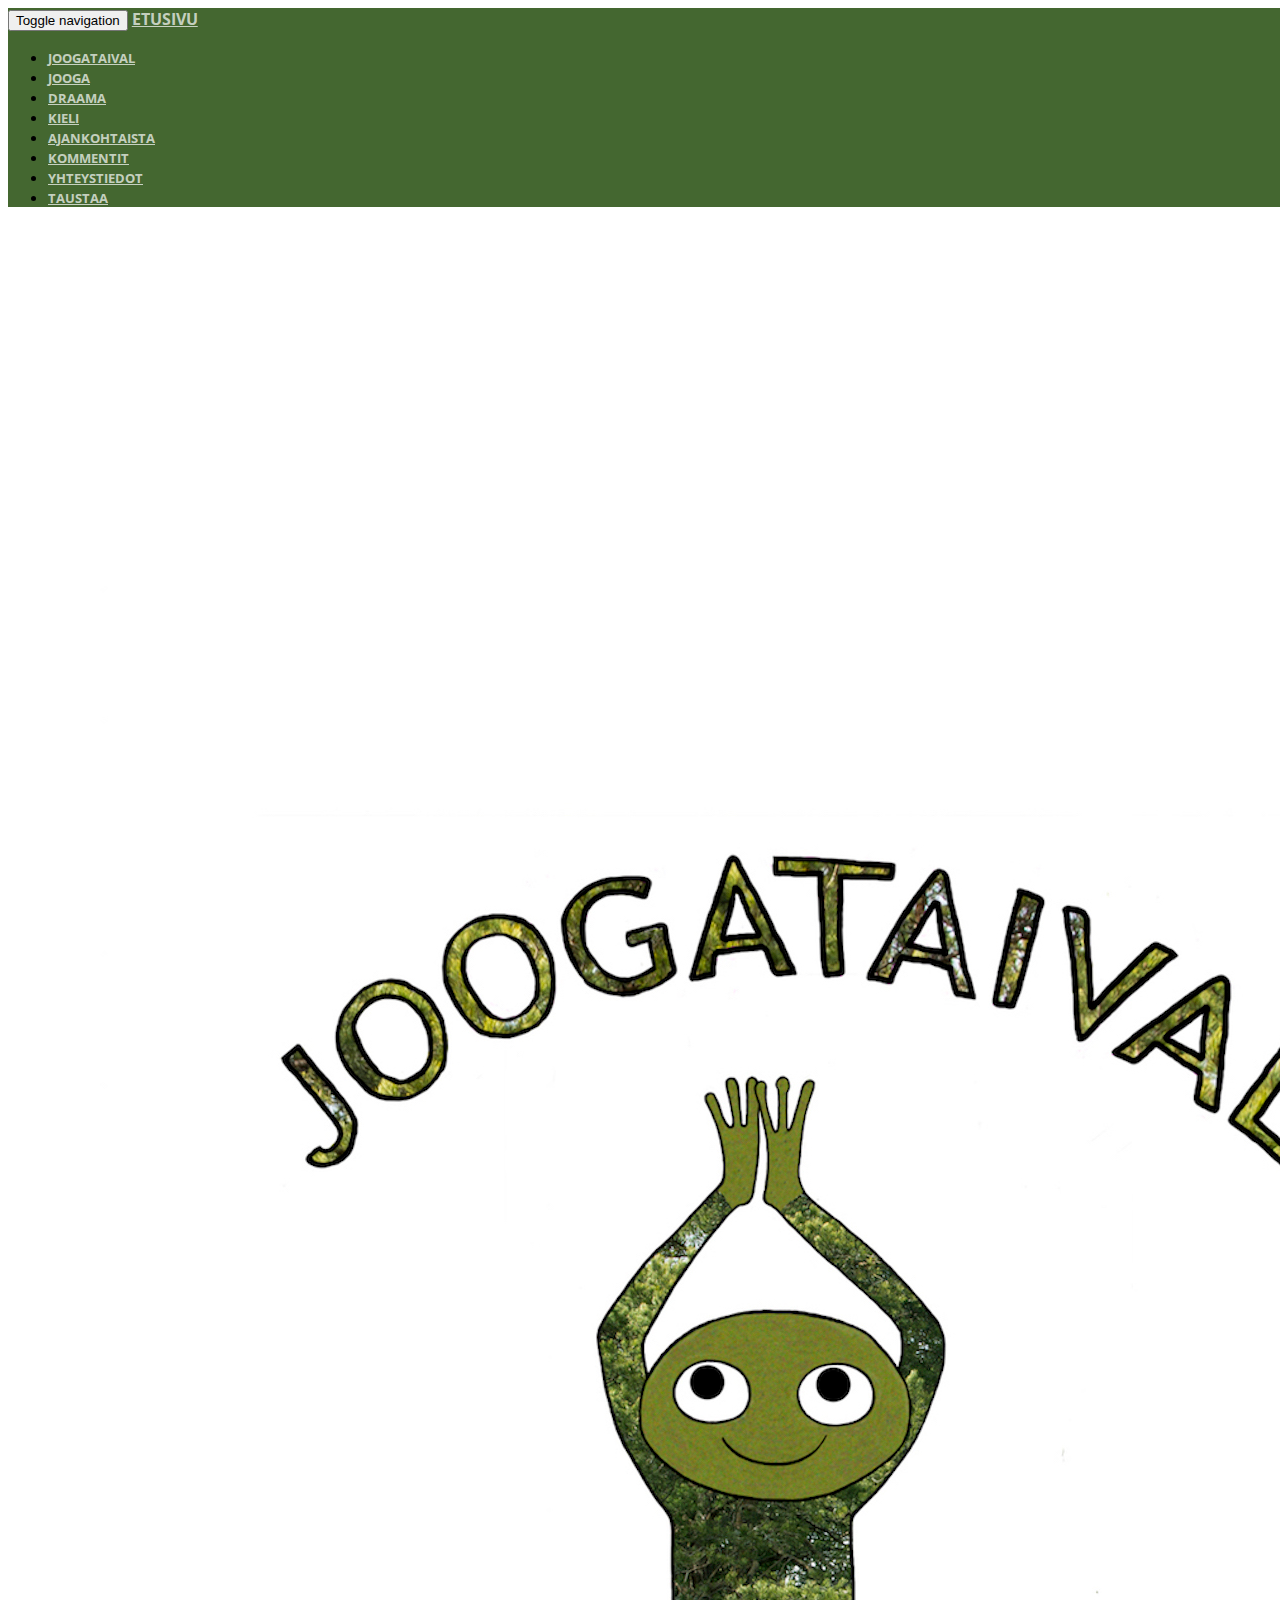
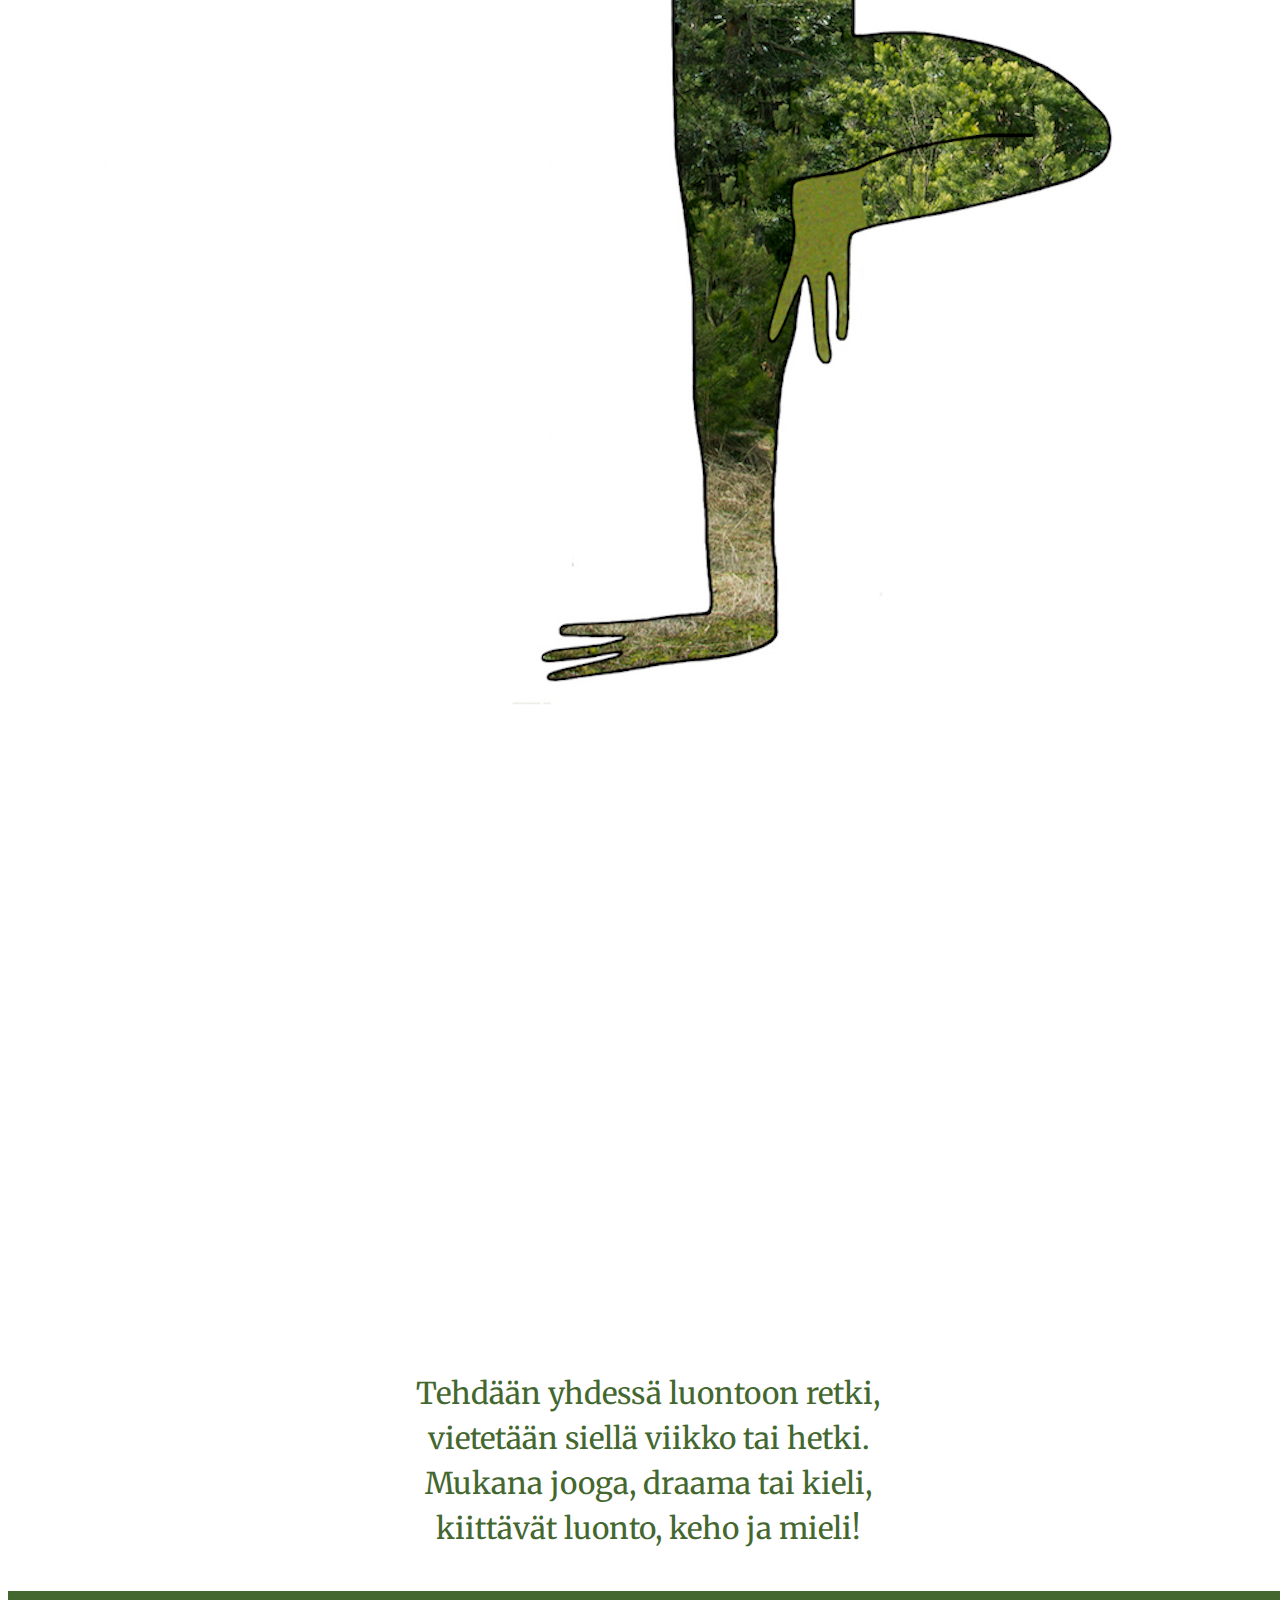
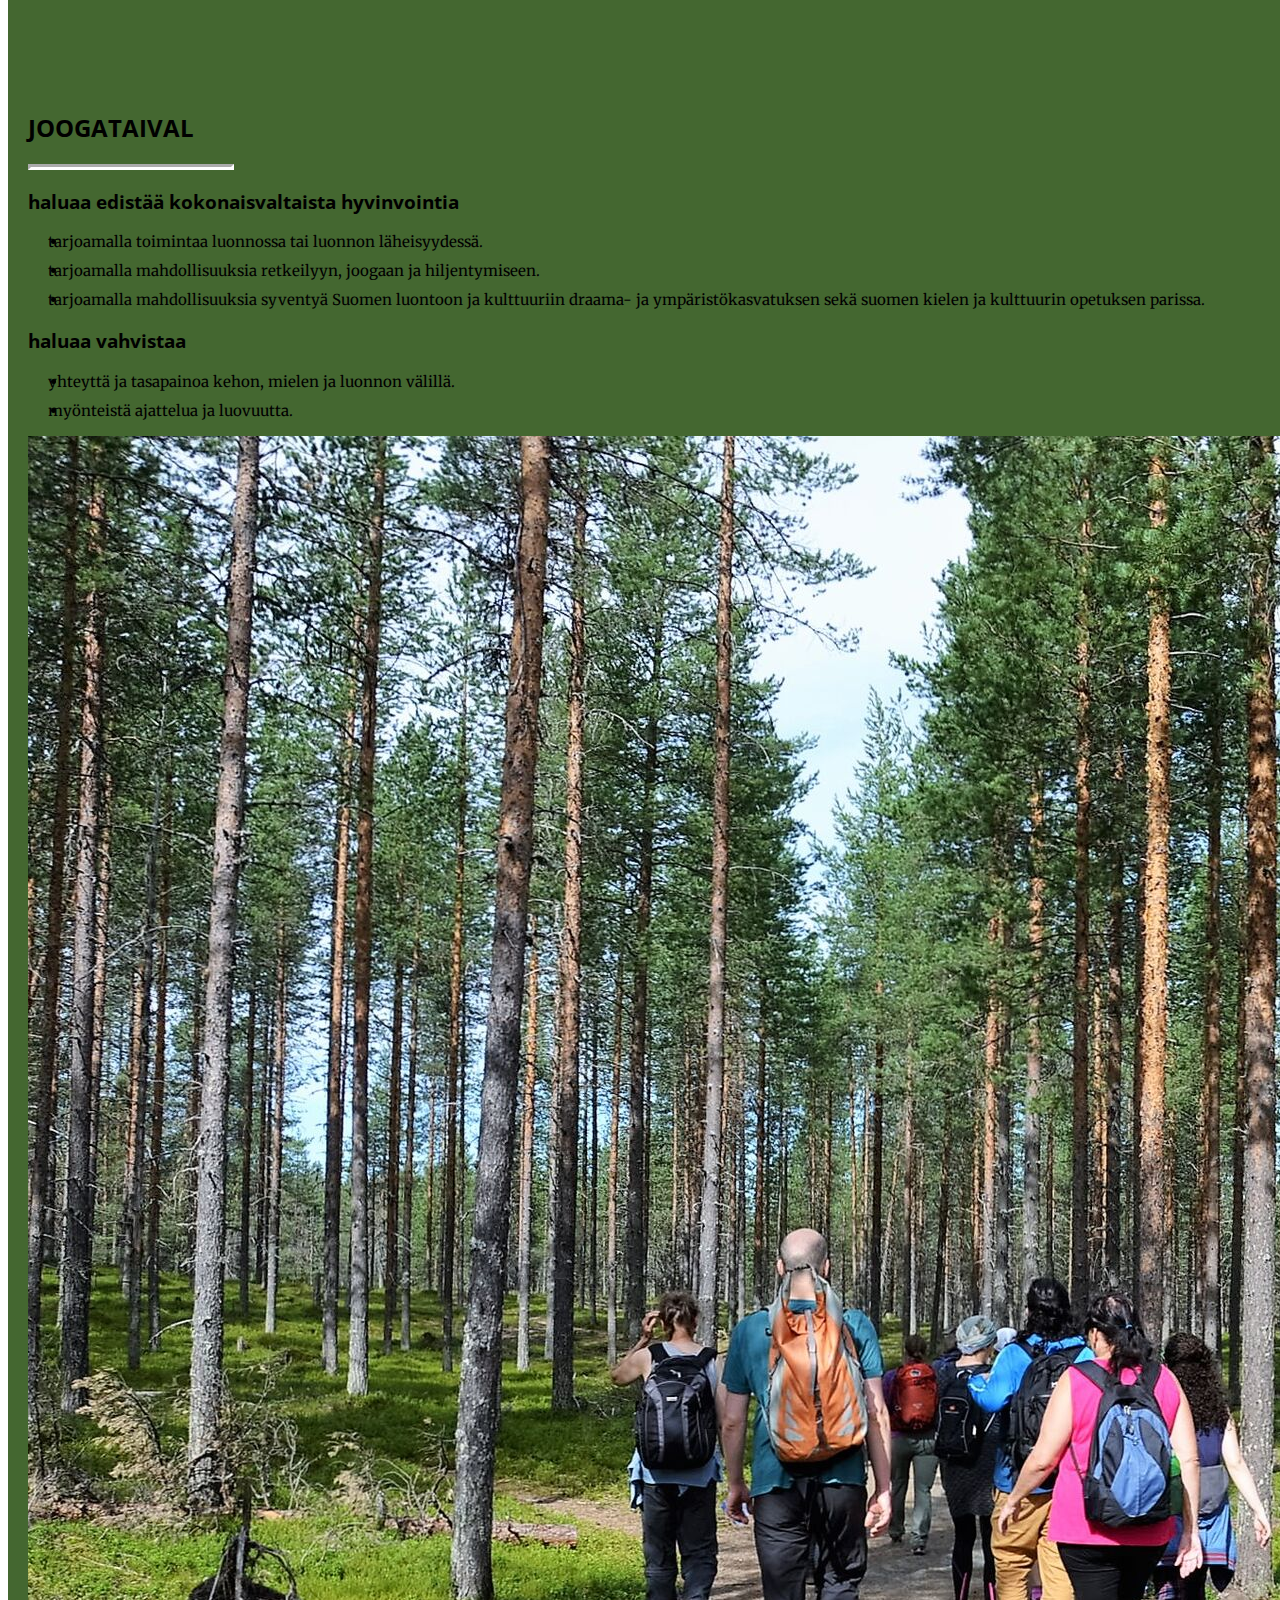
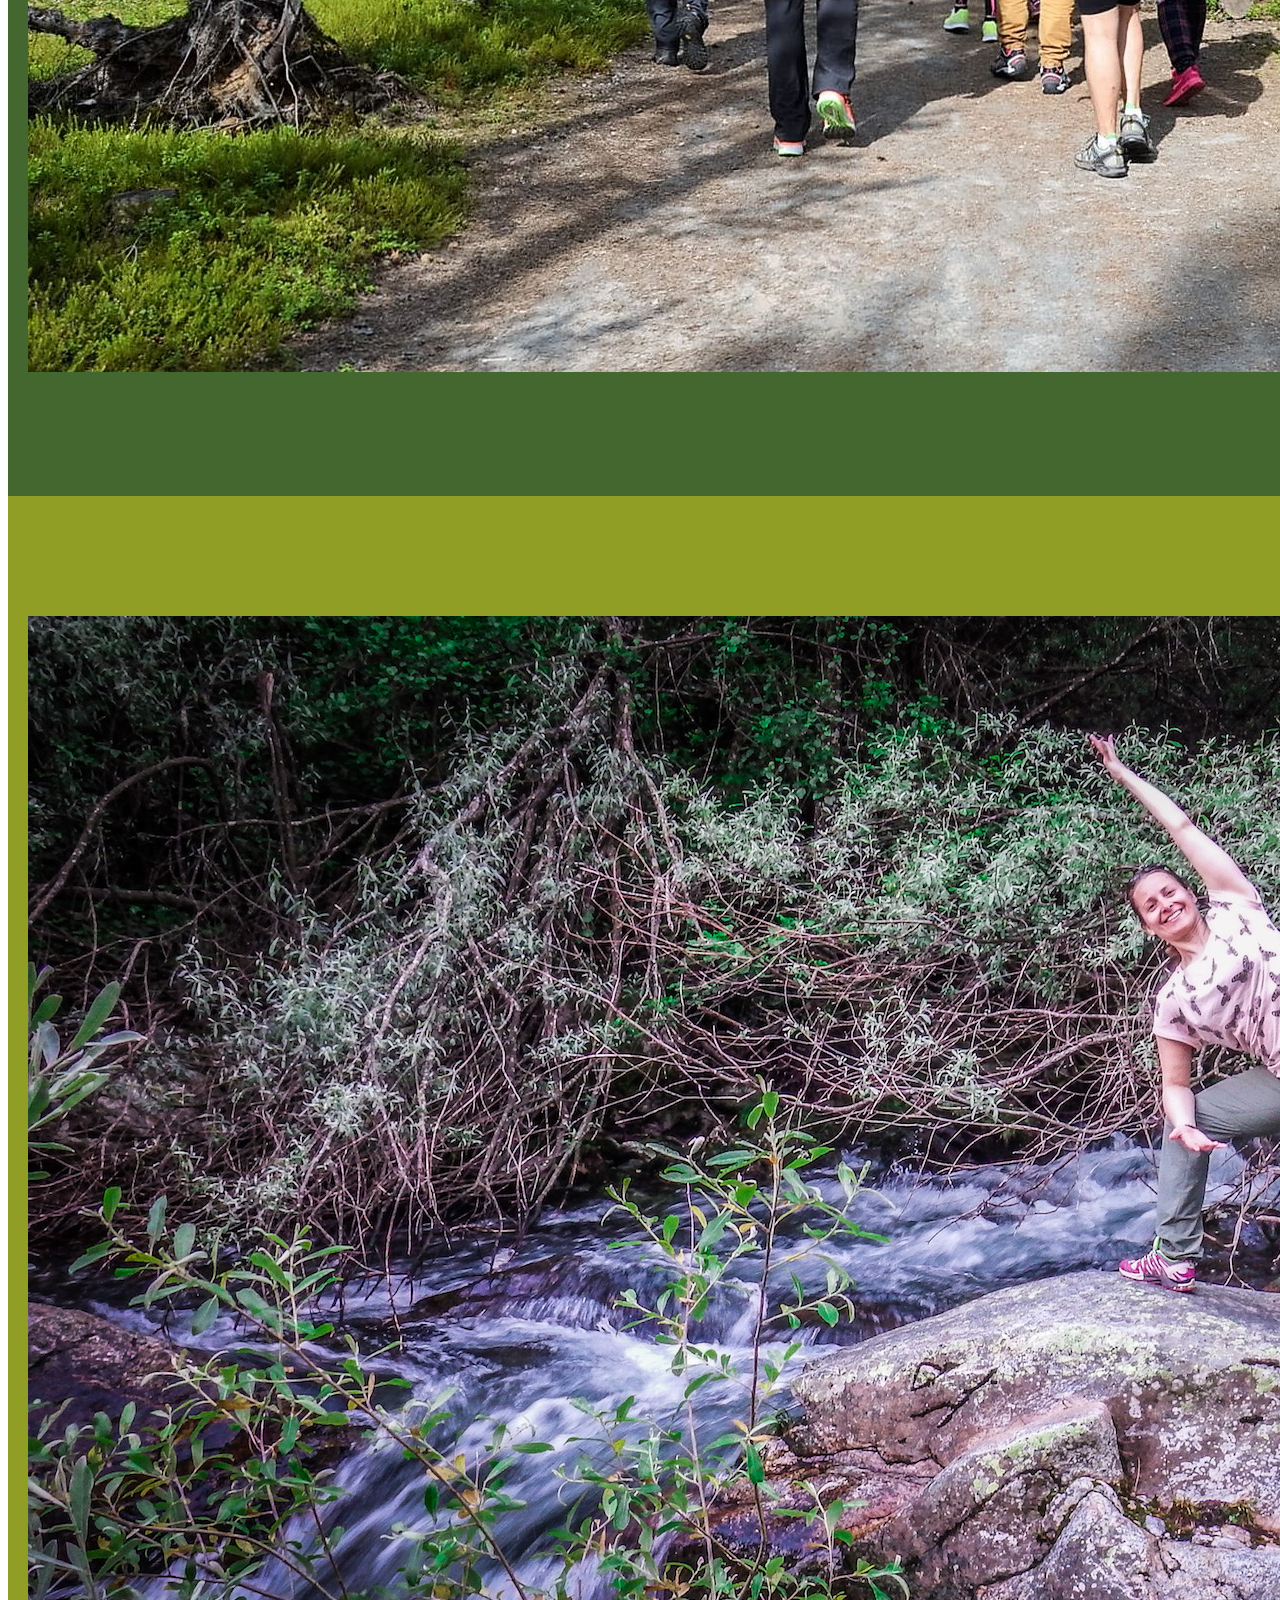
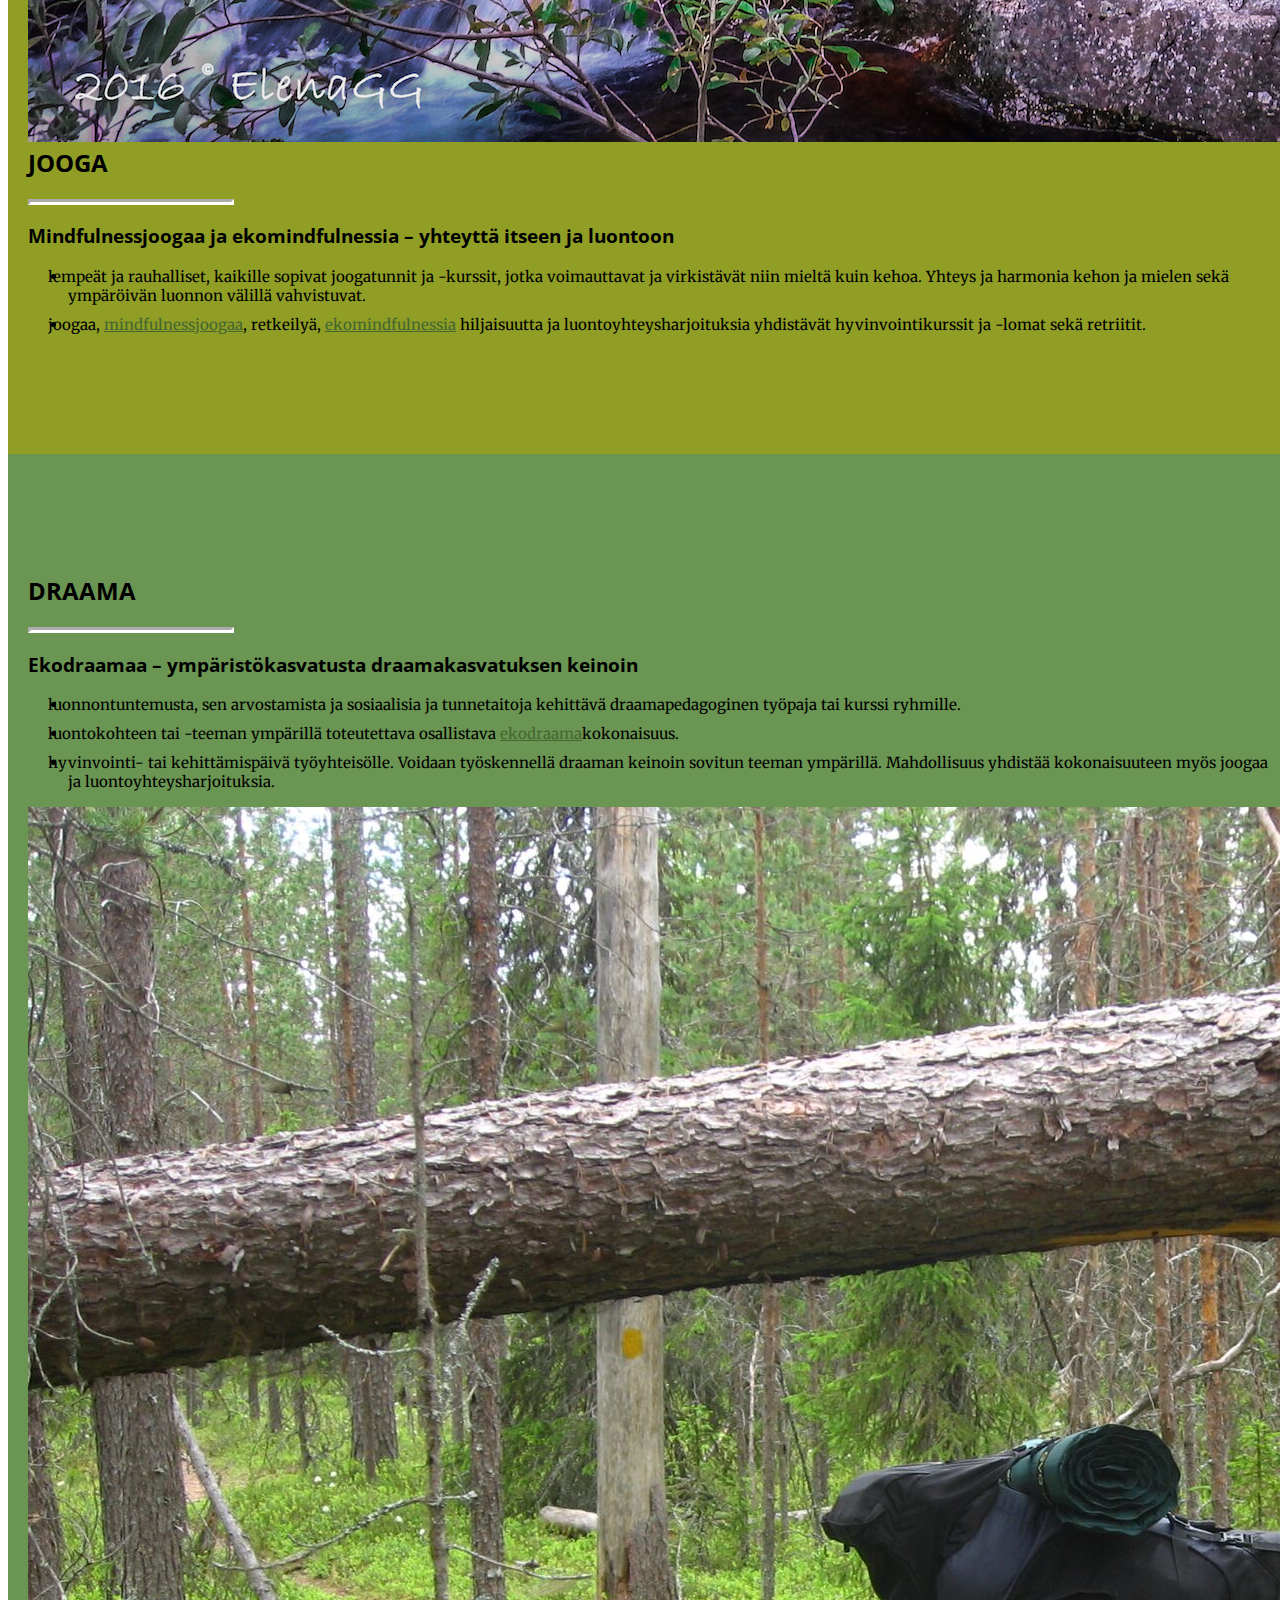
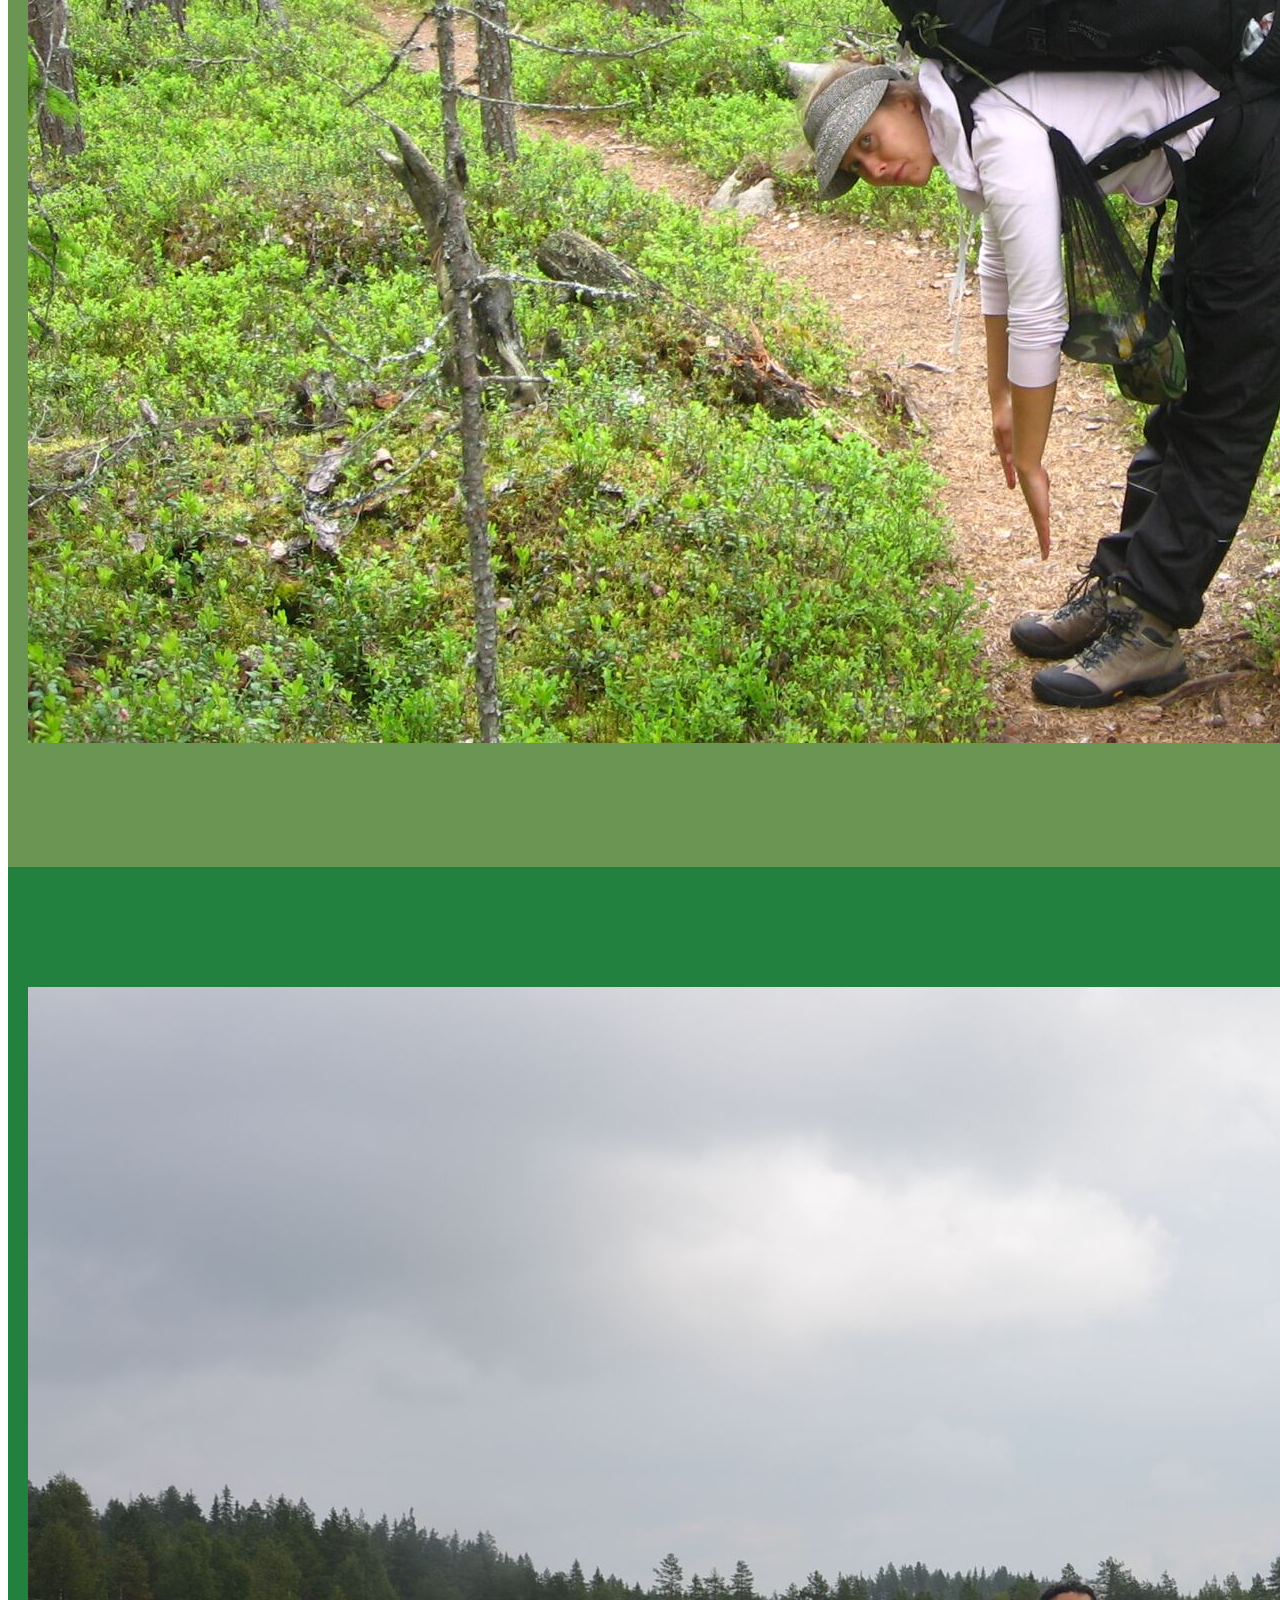
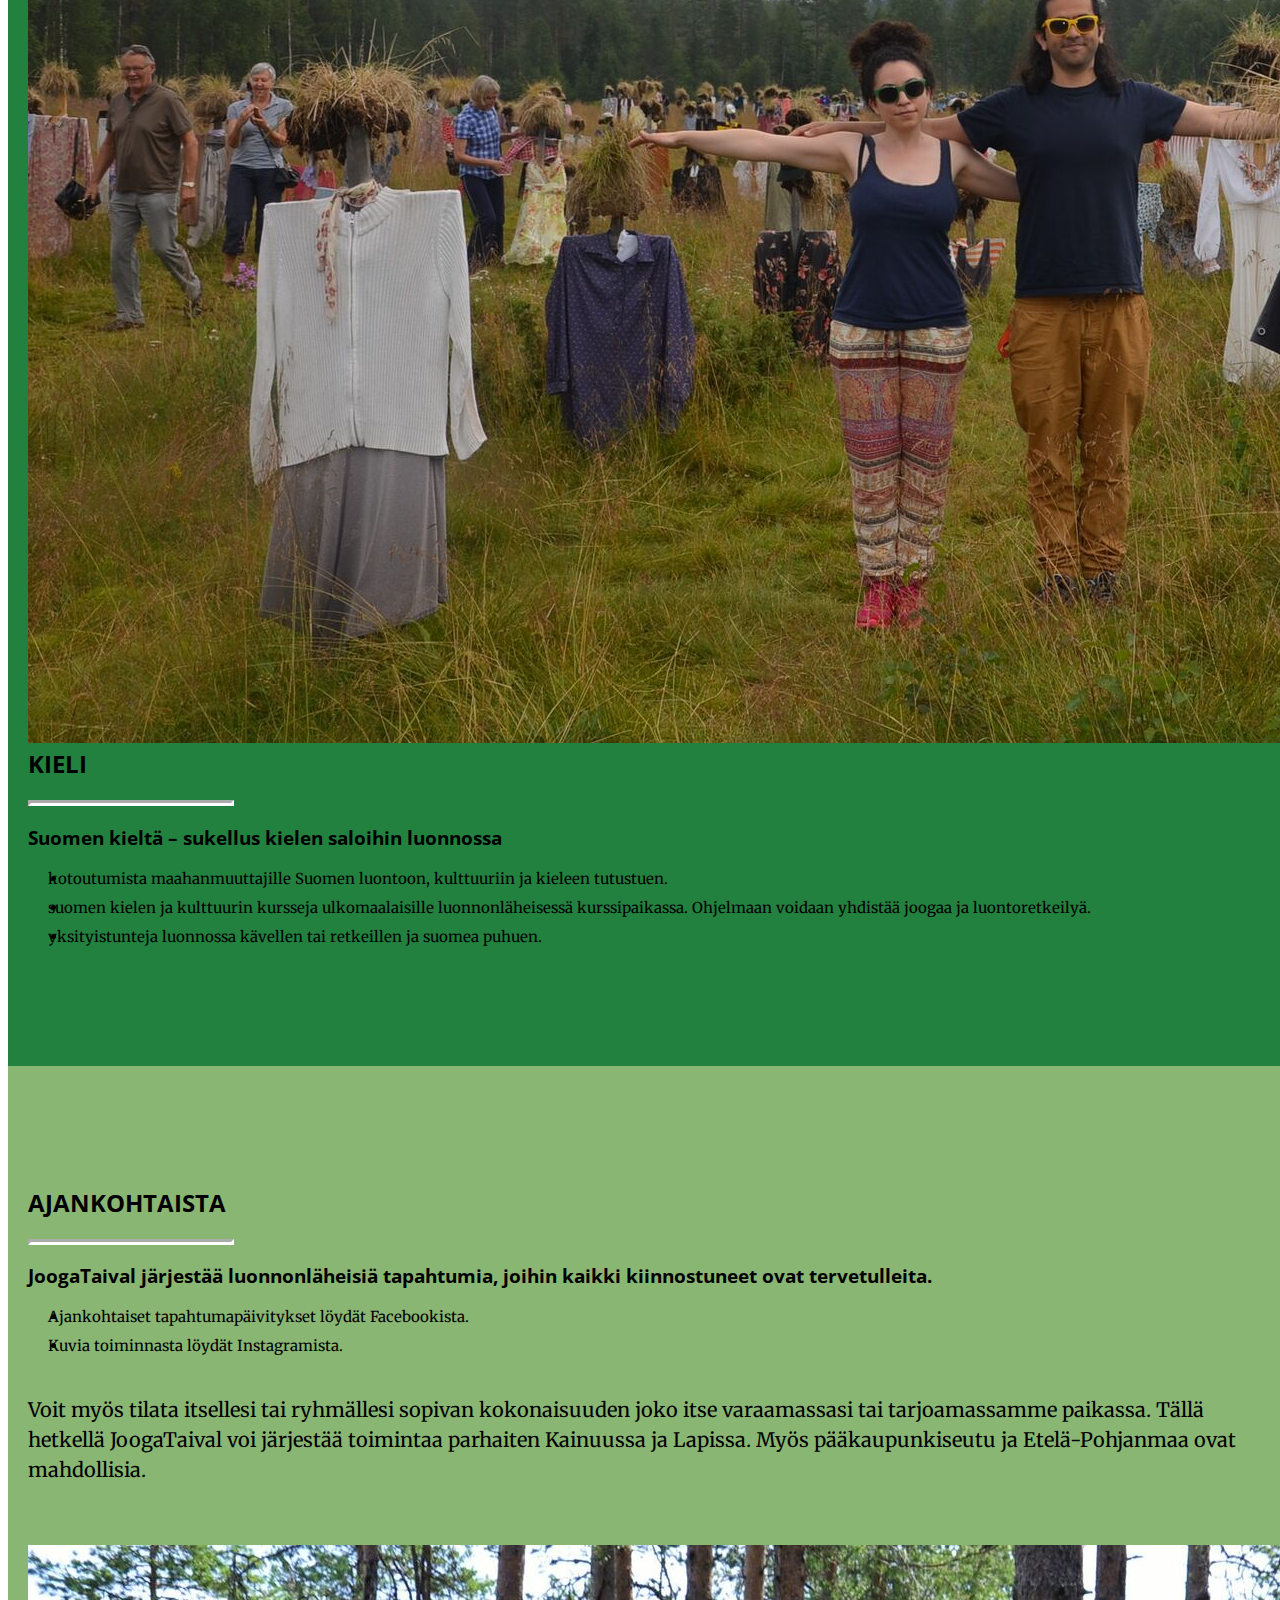
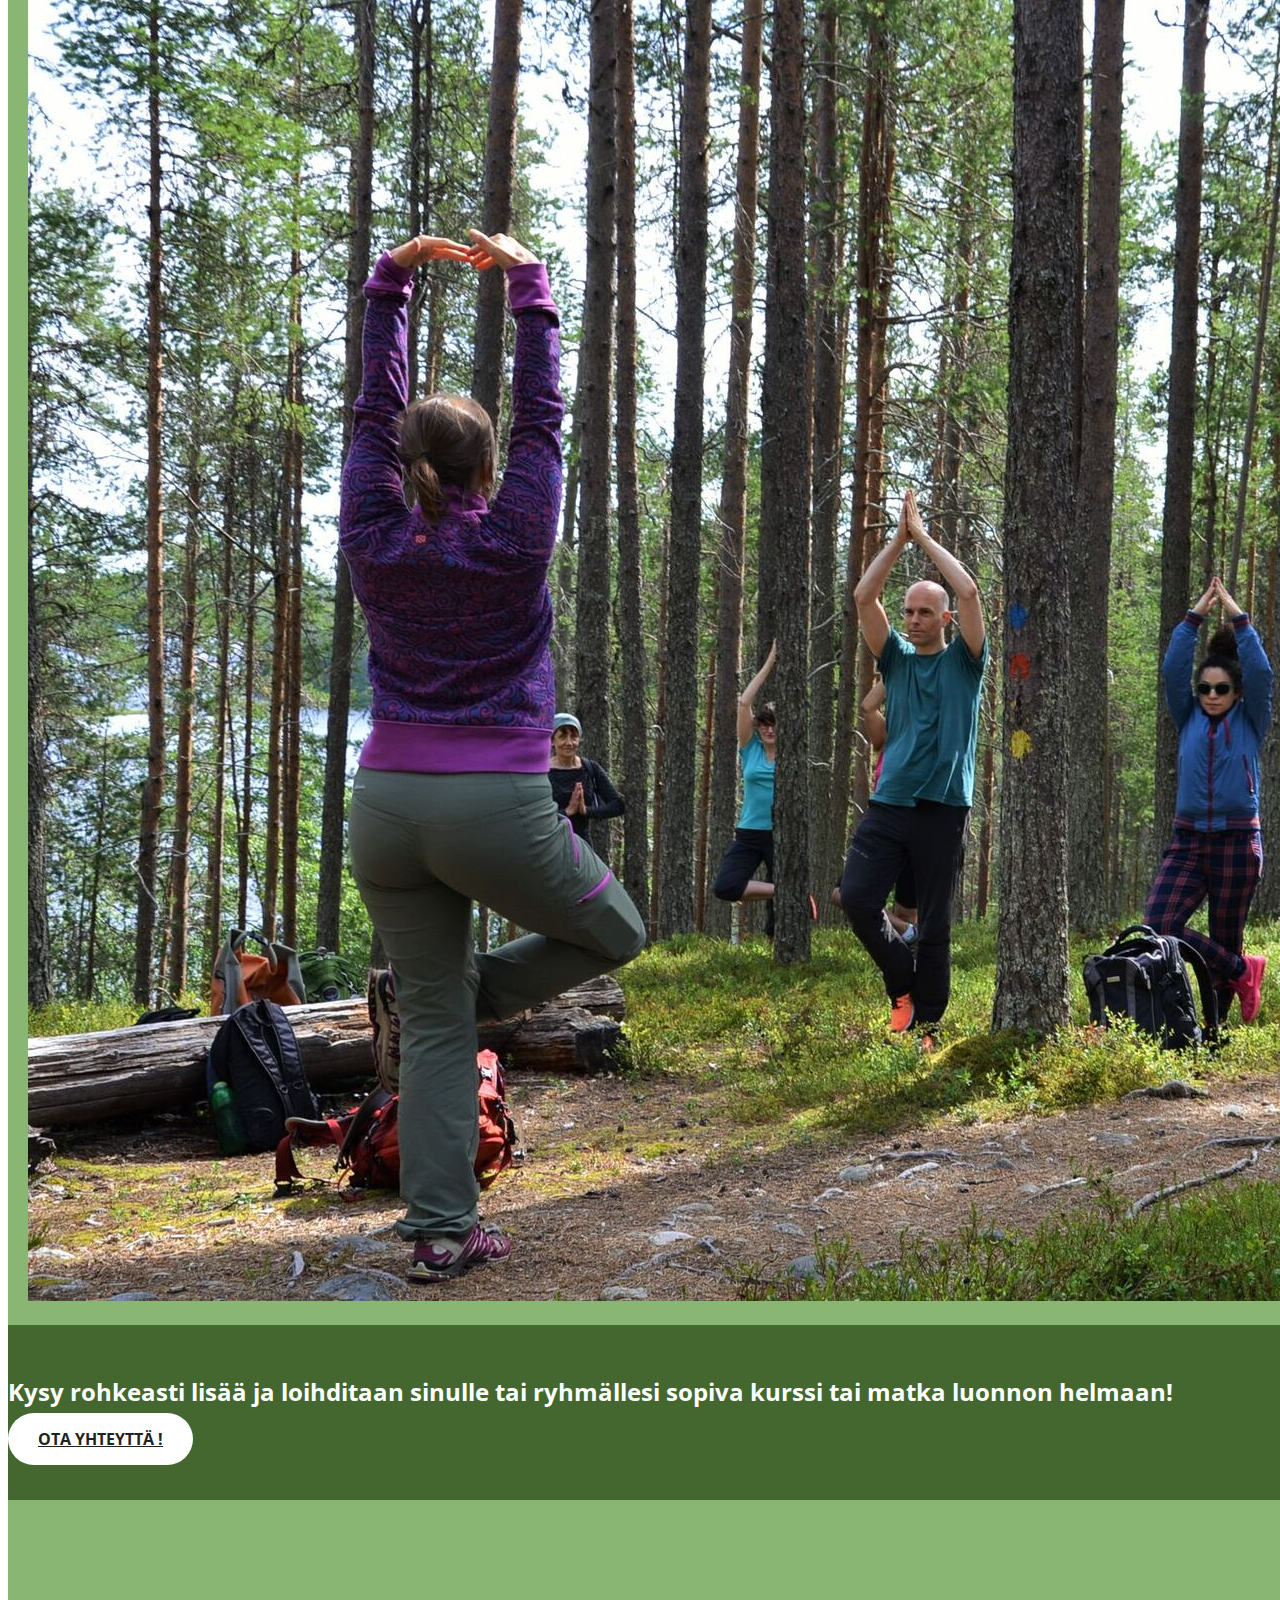
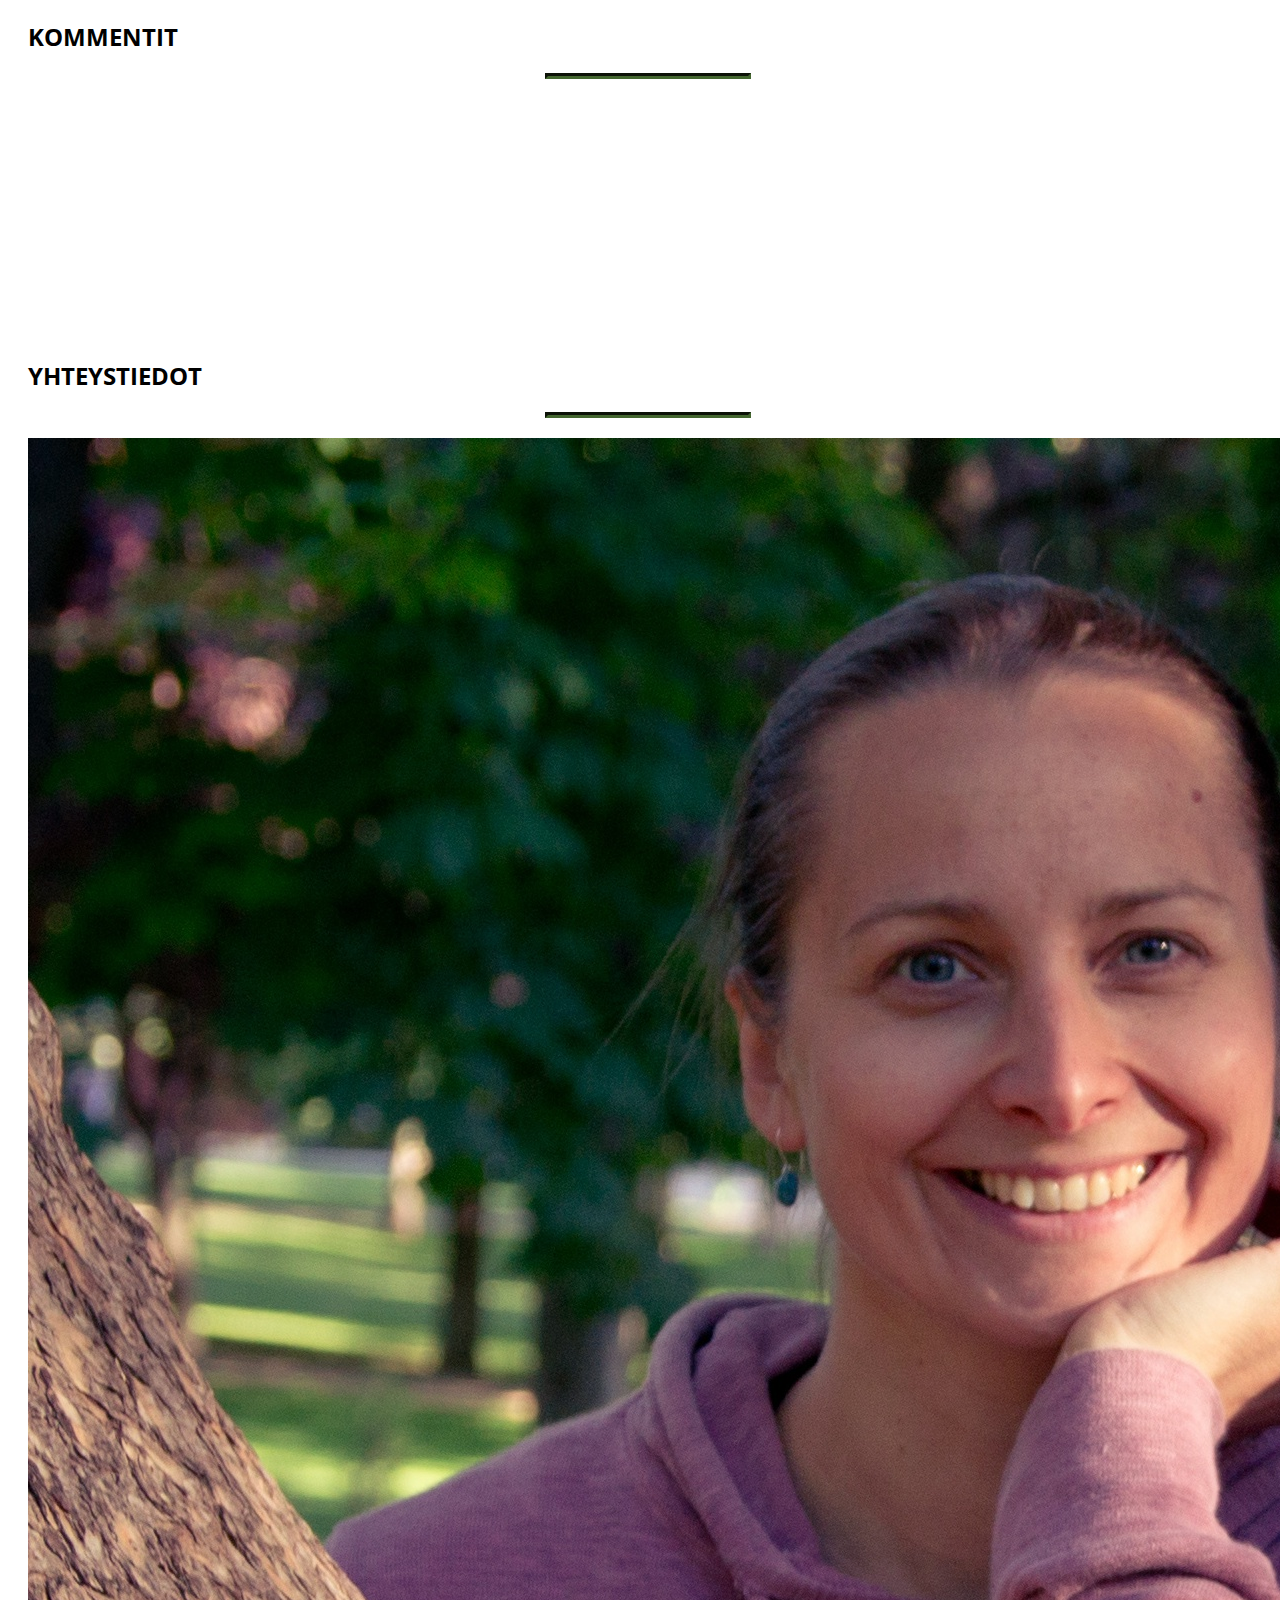
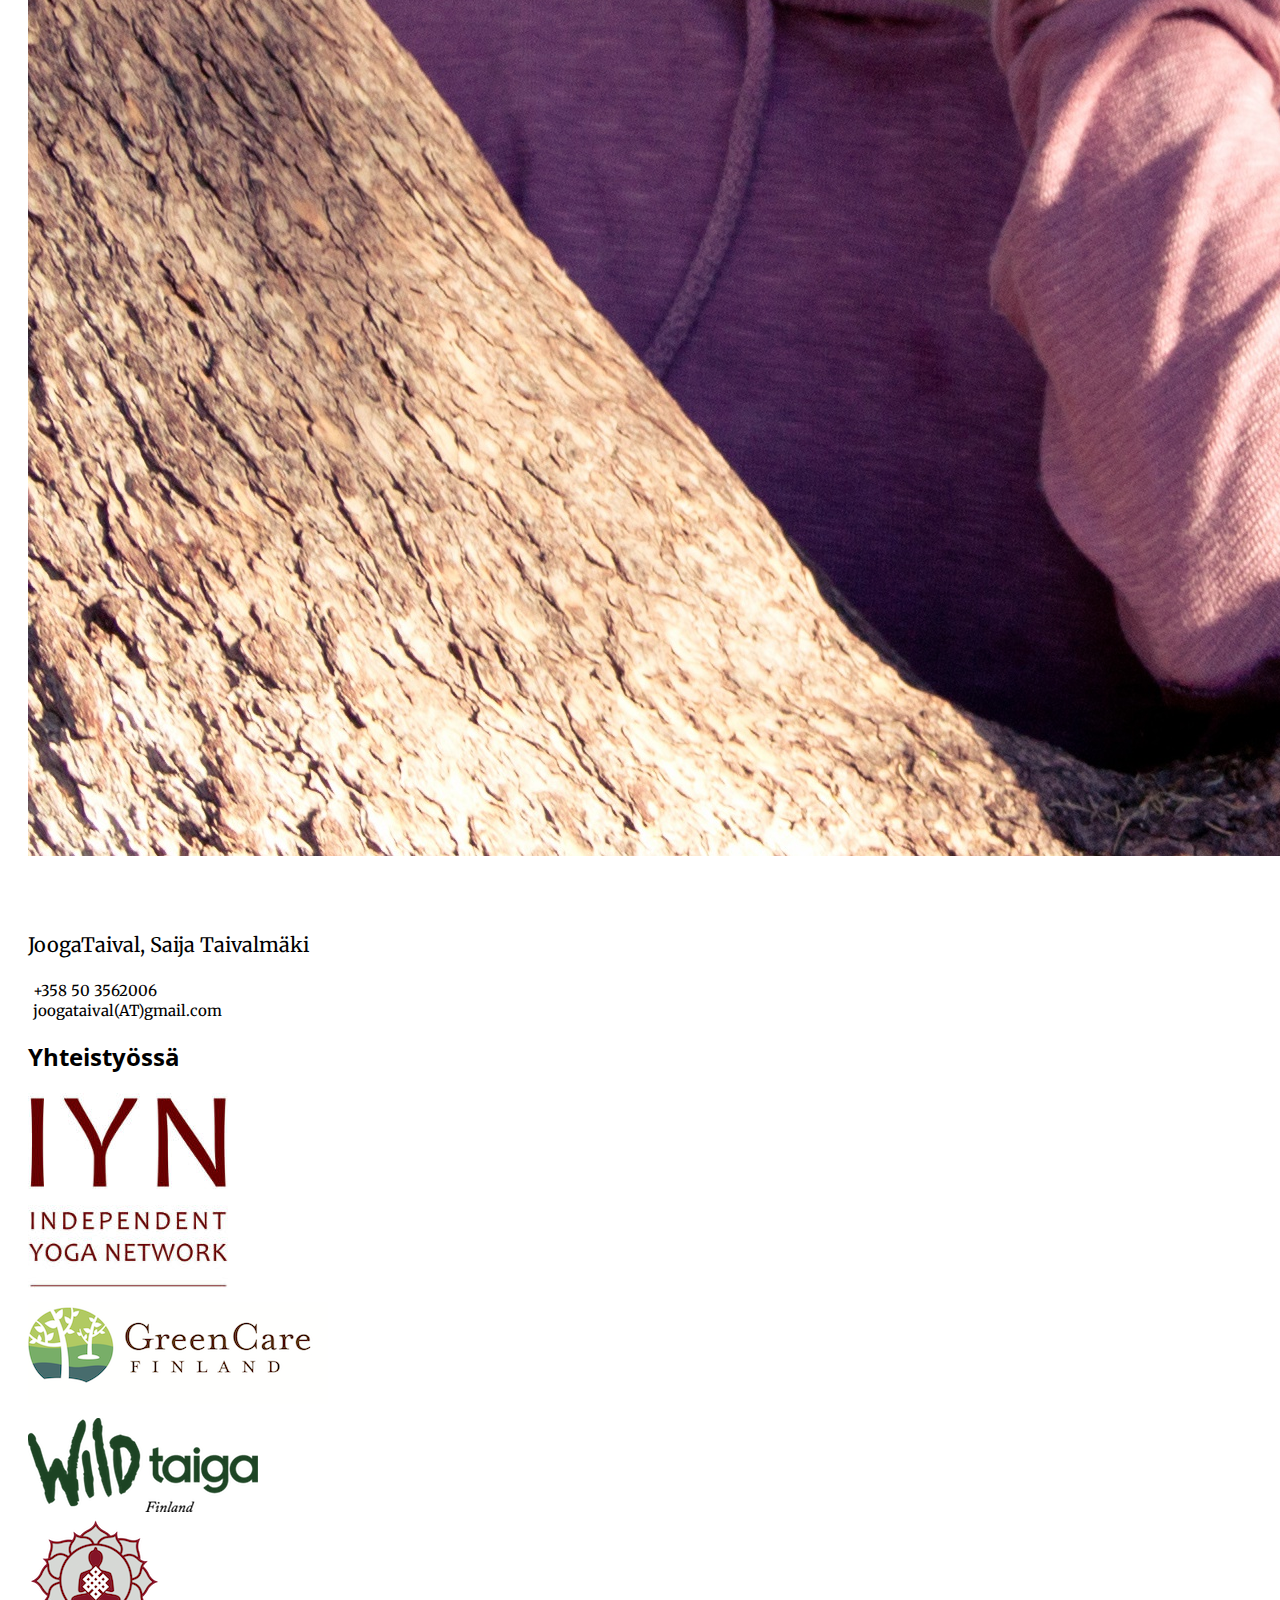
==== commit 62f0453c: "Finnish version changes" ====
--- a/index.html
+++ b/index.html
@@ -86,8 +86,8 @@
 
     <header>
         <div class="header-content-inner row">
-            <div class="col-lg-5 col-lg-offset- col-md-6 col-sm-6 text-left "><img src="img/logo.jpg" alt="logo" class="img-responsive  " id="logo"> </div>
-           <div class="col-log-5 col-md-6 col-sm-6 text-left">
+            <div class="col-lg-4 col-lg-offset-1 col-md-6 col-sm-12 text-left "><img src="img/logo.jpg" alt="logo" class="img-responsive  " id="logo"> </div>
+           <div class="col-log-5 col-md-6 col-sm-12 text-left">
                <p id="intro" class="">Tehdään yhdessä luontoon retki,</br>vietetään siellä viikko tai hetki.</br> Mukana jooga, draama tai kieli,</br> kiittävät luonto, keho ja mieli!</p>
            </div>    
         </div>
@@ -102,7 +102,7 @@
                     <ul class="section-list fa-ul">
                         <li id="row-space"><span class="glyphicon glyphicon-leaf  " aria-hidden="true" id="leaf" ></span>  tarjoamalla toimintaa luonnossa tai luonnon läheisyydessä.</li>
                         <li id="row-space"> <span class="glyphicon glyphicon-leaf " aria-hidden="true" id="leaf"></span>  tarjoamalla mahdollisuuksia retkeilyyn, joogaan ja hiljentymiseen.</li>
-                        <li id="row-space"> <span class="glyphicon glyphicon-leaf " aria-hidden="true" id="leaf"></span>  tarjoamalla mahdollisuuksia syventyä Suomen luontoon ja kulttuuriin draama- ja ympäristökasvatuksen ja suomen kielen ja kulttuurin opetuksen parissa.</li>
+                        <li id="row-space"> <span class="glyphicon glyphicon-leaf " aria-hidden="true" id="leaf"></span>  tarjoamalla mahdollisuuksia syventyä Suomen luontoon ja kulttuuriin draama- ja ympäristökasvatuksen sekä suomen kielen ja kulttuurin opetuksen parissa.</li>
                      </ul>
                      <h3 class="text-left">haluaa vahvistaa</h3>
                      <ul class="section-list fa-ul">   
@@ -110,22 +110,25 @@
                         <li id="row-space"> <span class="glyphicon glyphicon-leaf " aria-hidden="true" id="leaf"></span>  myönteistä ajattelua ja luovuutta.</li>
                      </ul> 
                 </div>
-                     <img src="img/joogataival.jpg" alt="meadow" class="img-responsive img-rounded section-img col-lg-5 text-right">  
-                
+                <div class="col-lg-5">
+                    <img src="img/joogataival.jpg" alt="meadow" class="img-responsive  section-img ">    
+                </div>                
             </div>                                                
         </div>                     
     </section> 
     <section class="bg-primary" id="jooga" >
         <div class="container">
             <div class="row">
-             <img src="img/jooga.jpg" alt="meadow" class="img-responsive img-rounded section-img col-lg-5  text-left">
+                <div class="col-lg-5">
+                    <img src="img/jooga.jpg" alt="meadow" class="img-responsive  section-img ">
+                </div>
                 <div class="col-lg-7 text-left">
                     <h2 class="section-heading text-left">JOOGA</h2>
                     <hr class="light" align="left">
-                    <h3 class="text-left">Joogaa ja tietoista läsnäoloa – yhteyttä itseen ja luontoon</h3>
+                    <h3 class="text-left">Mindfulnessjoogaa ja ekomindfulnessia – yhteyttä itseen ja luontoon</h3>
                     <ul class="section-list fa-ul">
                         <li id="row-space"><span class="glyphicon glyphicon-leaf  " aria-hidden="true" id="leaf"></span>  lempeät ja rauhalliset, kaikille sopivat joogatunnit ja -kurssit, jotka voimauttavat ja virkistävät niin mieltä kuin kehoa. Yhteys ja harmonia kehon ja mielen sekä ympäröivän luonnon välillä vahvistuvat.</li id="row-space">
-                        <li id="row-space"> <span class="glyphicon glyphicon-leaf " aria-hidden="true" id="leaf"></span>  joogaa, retkeilyä, hiljaisuutta ja luontoyhteysharjoituksia yhdistävät hyvinvointikurssit ja -lomat sekä retriitit.</li>
+                        <li id="row-space"> <span class="glyphicon glyphicon-leaf " aria-hidden="true" id="leaf"></span>  joogaa, <a href="#mindfulness-jooga" data-toggle="modal" data-target="#mindfulness-jooga" " >mindfulnessjoogaa</a>, retkeilyä, <a href="#luonto" data-toggle="modal" data-target="#luonto" >ekomindfulnessia</a> hiljaisuutta ja luontoyhteysharjoituksia yhdistävät hyvinvointikurssit ja -lomat sekä retriitit.</li>
                      </ul>
                 </div>      
                       
@@ -139,22 +142,25 @@
                 <div class="col-lg-7  text-left">
                     <h2 class="section-heading text-left">DRAAMA</h2>
                     <hr class="light" align="left">
-                    <h3 class="text-left">Luontodraamaa – ympäristökasvatusta draamakasvatuksen keinoin</h3>
+                    <h3 class="text-left">Ekodraamaa – ympäristökasvatusta draamakasvatuksen keinoin</h3>
                     <ul class="section-list fa-ul">
                         <li id="row-space"><span class="glyphicon glyphicon-leaf " aria-hidden="true" id="leaf"></span>  luonnontuntemusta, sen arvostamista ja sosiaalisia ja tunnetaitoja kehittävä draamapedagoginen työpaja tai kurssi ryhmille. </li>
-                        <li id="row-space"><span class="glyphicon glyphicon-leaf " aria-hidden="true" id="leaf"></span>  luontokohteen tai -teeman ympärillä toteutettava osallistava draamakokonaisuus.</li>
+                        <li id="row-space"><span class="glyphicon glyphicon-leaf " aria-hidden="true" id="leaf"></span>  luontokohteen tai -teeman ympärillä toteutettava osallistava <a href="#kasvatus" data-toggle="modal" data-target="#kasvatus">ekodraama</a>kokonaisuus.</li>
                         <li id="row-space"><span class="glyphicon glyphicon-leaf " aria-hidden="true" id="leaf"></span>  hyvinvointi- tai kehittämispäivä työyhteisölle. Voidaan työskennellä draaman keinoin sovitun teeman ympärillä. Mahdollisuus yhdistää kokonaisuuteen myös joogaa ja luontoyhteysharjoituksia.</li>
                     </ul>
-            </div>        
-                    <img src="img/draama.jpg" alt="nature" class="img-responsive  section-img col-lg-5 text-center">  
-               
+                </div> 
+                <div class="col-lg-5">
+                    <img src="img/draama.jpg" alt="nature" class="img-responsive  section-img "> 
+                </div>                                           
             </div>
         </div>
     </section>
     <section class="bg-primary" id="kieli">
         <div class="container" >
             <div class="row">
-            <img src="img/kieli.jpg" alt="bluebery" class="img-responsive img-rounded section-img col-lg-5 text-center">
+                <div class="col-lg-5">
+                    <img src="img/kieli.jpg" alt="bluebery" class="img-responsive  section-img">
+                </div>           
                 <div class="col-lg-7  text-left">
                     <h2 class="section-heading text-left">KIELI</h2>
                     <hr class="light" align="left">
@@ -182,8 +188,11 @@
                         </ul>
                         <p class="text-left">Voit myös tilata itsellesi tai ryhmällesi sopivan kokonaisuuden joko itse varaamassasi tai tarjoamassamme paikassa. Tällä hetkellä JoogaTaival voi järjestää toimintaa parhaiten Kainuussa ja Lapissa. Myös pääkaupunkiseutu ja Etelä-Pohjanmaa ovat mahdollisia.</p>
                          
+                </div>
+                <div class="col-lg-5">
+                    <img src="img/ajankohtaista.jpg" alt="river" class="img-responsive " id="ajankohtaista" >   
                 </div> 
-                        <img src="img/ajankohtaista.jpg" alt="river" class="img-responsive col-lg-5 text-center " id="ajankohtaista" >                 
+                                      
             </div>
     <aside class="bg-dark">
         <div class="container text-center">
@@ -208,7 +217,7 @@
             <div class="row no-gutter">
                 <div class="col-lg-4 col-sm-6">
                     <a href="#" class="portfolio-box">
-                        <img src="img/portfolio/3.jpg" class="img-responsive" alt="">
+                        <img src="img/portfolio/marianne.jpg" class="img-responsive" alt="">
                         <div class="portfolio-box-caption">
                             <div class="portfolio-box-caption-content">
                                 <div class="project-category text-faded">
@@ -226,7 +235,7 @@
                 </div>
                 <div class="col-lg-4 col-sm-6">
                     <a href="#" class="portfolio-box">
-                        <img src="img/portfolio/2.jpg" class="img-responsive" alt="">
+                        <img src="img/portfolio/joni.jpg" class="img-responsive" alt="">
                         <div class="portfolio-box-caption">
                             <div class="portfolio-box-caption-content">
                                 <div class="project-category text-faded">
@@ -243,7 +252,7 @@
                 </div>
                 <div class="col-lg-4 col-sm-6">
                     <a href="#" class="portfolio-box">
-                        <img src="img/portfolio/7.jpg" class="img-responsive" alt="">
+                        <img src="img/portfolio/tuija.jpg" class="img-responsive" alt="">
                         <div class="portfolio-box-caption">
                             <div class="portfolio-box-caption-content">
                                 <div class="project-category text-faded">
@@ -261,7 +270,7 @@
                 
                 <div class="col-lg-4 col-sm-6">
                     <a href="#" class="portfolio-box">
-                        <img src="img/portfolio/4.jpg" class="img-responsive" alt="">
+                        <img src="img/portfolio/omid.jpg" class="img-responsive" alt="">
                         <div class="portfolio-box-caption">
                             <div class="portfolio-box-caption-content">
                                 <div class="project-category text-faded">
@@ -278,7 +287,7 @@
                 </div>
                 <div class="col-lg-4 col-sm-6">
                     <a href="#" class="portfolio-box">
-                        <img src="img/portfolio/8.jpg" class="img-responsive" alt="">
+                        <img src="img/portfolio/maija.jpg" class="img-responsive" alt="">
                         <div class="portfolio-box-caption">
                             <div class="portfolio-box-caption-content">
                                 <div class="project-category text-faded">
@@ -295,7 +304,7 @@
                 </div>
                 <div class="col-lg-4 col-sm-6">
                     <a href="#" class="portfolio-box">
-                        <img src="img/portfolio/1.jpg" class="img-responsive" alt="">
+                        <img src="img/portfolio/ilona.jpg" class="img-responsive" alt="">
                         <div class="portfolio-box-caption">
                             <div class="portfolio-box-caption-content">
                                 <div class="project-category text-faded">
@@ -360,13 +369,101 @@
             </div>
         </div>
         <div class="row"> 
-            <div class="col-lg-1 col-lg-offset-4 col-sm-4"><a href="http://www.independentyoganetwork.org/" target="blank"><img src="img/indi.jpg" alt="logo" ></a>
-            </div>
-            <div class="col-lg-3 col-lg-offset-1  col-sm-4" id="bodhi"> <a href="http://www.bodhiyoga.es/" target="blank"><img src="img/logoBodhi.png" alt="logo" ></a></div>   
-            
-           
+            <div class="col-lg-1 col-lg-offset-1 col-sm-6 " id="wild"><a href="http://www.independentyoganetwork.org/" target="blank"><img src="img/indi.jpg" alt="logo" ></a>
+            </div>
+            <div class="col-lg-2 col-lg-offset-1 col-sm-6 " id="wild">
+                <a href="http://www.gcfinland.fi/" target="blank"><img src="img/greencare-logo.png" alt="logo"></a>
+            </div>   
+            <div class="col-lg-2 col-lg-offset-1  col-sm-6 " id="wild">
+                <a href="http://www.wildtaiga.fi/" target="blank"><img src="img/logo-WT.png" alt="logo"></a>
+            </div>
+            <div class="col-lg-2 col-lg-offset-1 col-sm-6 "> <a href="http://www.bodhiyoga.es/" target="blank"><img src="img/logoBodhi.png" alt="logo" ></a>
+            </div>
         </div>
     </section>
+
+    <!-- Modal -->
+
+    <div class="modal fade" id="mindfulness-jooga" tabindex="-1" role="dialog" aria-labelledby="myModalLabel">
+  <div class="modal-dialog" role="document">
+    <div class="modal-content">
+      <div class="modal-header">
+        <button type="button" class="close" data-dismiss="modal" aria-label="Close"><span aria-hidden="true">&times;</span></button>
+        <h4 class="modal-title" id="myModalLabel">Mindfulness jooga</h4>
+      </div>
+      <div class="modal-body">
+        <p>Mindfulnessin eli tietoisen hyväksyvän läsnäolon tavoitteena on kehittää kykyä olla enemmän hetkessä, kohdata itsensä myötätuntoisesti ja eteen tulevat asiat rakentavasti, olla yhtä aikaa lempeä ja jämäkkä. Mindfulness auttaa käsittelemään arjen ja elämän haasteita luottavaisesti, ilman antautumista stressaavien asioiden tai omien pelkojensa vietäväksi.</br>
+        Tietoisuustaitojen ja läsnäolon harjoittelu sekä itsensä ja omien rajojensa kuuntelu ja kunnioittaminen ovat luonnollinen osa myös joogaa. Mindfulness jooga on rauhallista, kehoa ja mieltä kuuntelevaa hatha joogaa. Yin jooga, jossa keskitytään syviin ja avaaviin pitkäkestoisiin venytyksiin, tukee Mindfulness joogan kanssa yhdessä samoja tavoitteita: pysähtymistä, kuuntelua, hengittämistä, läsnäoloa hetkessä, tietoisuuden kasvamista ja rentoutumista.</br>Fyysisellä tasolla jooga voimistaa, vetreyttää ja tasapainottaa kehoa. Se voi näkyä myös esimerkiksi selkä- ja niskavaivojen helpottamisena, keskivartalon ja tasapainon parempana hallintana ja unen laadun parantumisena. Jooga sopii kaikille liikkumistaustasta tai iästä riippumatta. Mukana on erilaisia apuvälineitä, joiden avulla harjoituksesta voidaan tehdä kaikille miellyttävää. Mindfulness joogassa on tärkeää, että on aikaa, turvallinen, rauhallinen ja salliva ilmapiiri sekä jokaista harjoitusta kantava teema, johon keskitytään. Se voi olla esim. hengitys, meditaatio tai johonkin lihasryhmään tai tiettyyn kehonosaan keskittyvä liikeharjoitus.</p>
+
+      </div>
+      <div class="modal-footer">
+        <button type="button" class="btn btn-primary" data-dismiss="modal">Close</button>
+        
+      </div>
+    </div>
+  </div>
+</div>
+
+<div class="modal fade" id="luonto" tabindex="-1" role="dialog" aria-labelledby="myModalLabel">
+  <div class="modal-dialog" role="document">
+    <div class="modal-content">
+      <div class="modal-header">
+        <button type="button" class="close" data-dismiss="modal" aria-label="Close"><span aria-hidden="true">&times;</span></button>
+        <h4 class="modal-title" id="myModalLabel">ekomindfulness?</h4>
+      </div>
+      <div class="modal-body">
+        <p>Mindfulnessin eli tietoisen hyväksyvän läsnäolon tavoitteena on kehittää kykyä olla enemmän hetkessä, kohdata itsensä myötätuntoisesti ja eteen tulevat asiat rakentavasti, olla yhtä aikaa lempeä ja jämäkkä. Mindfulness auttaa käsittelemään arjen ja elämän haasteira luottavaisesti, ilman antautumista stressaavien asioiden tai omien pelkojensa vietäväksi.</br>Tietoisuustaitojen ja läsnäolon harjoittelussa sekä itsensä ja omien rajojensa kuuntelussa ja kunnioittamisessa tärkeässä roolissa ovat myös muut ihmiset ja ympäristö. Tietoisuustaitojen kehittyessä kommunikaatio muiden kanssa saattaa hyvinkin muuttua sujuvammaksi ja rikkaammaksi. Ekomindfulnessissa otetaan mindfulness-harjoitteluun mukaan ympäristöstä vahvasti myös luonto. Ihminen nähdään osana luontoa - kun luonto voi hyvin myös me voimme hyvin ja päinvastoin.</br>Ekomindfulnessissa luontoelementit voidaan tuoda sisälle mukaan harjoitteluun mielikuvien tasolla tai harjoitusta voidaan tehdä luonnossa, esimerkiksi metsässä, puistossa tms. rauhoittumista ja läsnäoloa edesauttavassa paikassa. Mukana voi olla erilaisia luontoyhteyttä avaavia ja syventäviä, aisteja herkistäviä ja itsetuntemusta kasvattavia harjoituksia, jotka pohjautuvat ekopsykologisiin ja terapeuttisiin menetelmiin.</br>Luonnon hyvinvointivaikutuksia on tutkittu laajasti ja on todettu, että luonto edesauttaa rentoutumista ja rauhoittumista sekä vähentää stressiä ja mielenterveysongelmiakin. Siksi luontoympäristö sopii mitä parhaiten myös mindfulnessin harjoittamiseen.</p>
+
+      </div>
+      <div class="modal-footer">
+        <button type="button" class="btn btn-primary" data-dismiss="modal">Close</button>
+        
+      </div>
+    </div>
+  </div>
+</div>
+
+
+<div class="modal fade" id="green-care" tabindex="-1" role="dialog" aria-labelledby="myModalLabel">
+  <div class="modal-dialog" role="document">
+    <div class="modal-content">
+      <div class="modal-header">
+        <button type="button" class="close" data-dismiss="modal" aria-label="Close"><span aria-hidden="true">&times;</span></button>
+        <h4 class="modal-title" id="myModalLabel">green care</h4>
+      </div>
+      <div class="modal-body">
+        <p>Green Care on luonnossa ja maaseutuympäristössä tapahtuvaa toimintaa, joka edistää ihmisten hyvinvointia ja elämänlaatua. Green care eli vihreä hyvinvointi pitää sisällään monia erilaisia eläin- ja luontoavusteisuuden menetelmiä. Näitä ovat muun muassa ratsastusterapia, puutarhaterapia ja –toiminta, sosiaalipedagoginen hevostoiminta tai ekopsykologian menetelmät. Toimintaa harjoitetaan tavoitteellisesti, vastuullisesti sekä ammatillisesti. Hyvinvointia lisäävät vaikutukset syntyvät muun muassa luonnon elvyttävyyden, osallisuuden ja kokemuksellisuuden avulla.</br>Green care voidaan jakaa kahteen palvelutyyppiin luontohoivaan ja luontovoimaan. Luontohoivan puolella on erilaisia hoivan ja kuntoutuksen, aktivoivan sosiaalityön sekä sosiaalipedagogiikan ja kasvatuksen menetelmiä. Luontovoima keskittyy enemmän luontoavusteiseen virkistys- ja hyvinvointitoimintaan mutta myös sosiaalipedagogiikan ja kasvatuksen puolella esimerkiksi erilaiseen luontoon liittyvään harrastustoimintaan. Sekä luontohoivan että luontovoiman puolella oleellista on vihreä hyvinvointi eli luontolähtöiset menetelmät, jotka tuovat hyvinvointia ihmisille, eläimille ja luonnolle.</p>
+
+      </div>
+      <div class="modal-footer">
+        <button type="button" class="btn btn-primary" data-dismiss="modal">Close</button>
+        
+      </div>
+    </div>
+  </div>
+</div>
+
+
+<div class="modal fade" id="kasvatus" tabindex="-1" role="dialog" aria-labelledby="myModalLabel">
+  <div class="modal-dialog" role="document">
+    <div class="modal-content">
+      <div class="modal-header">
+        <button type="button" class="close" data-dismiss="modal" aria-label="Close"><span aria-hidden="true">&times;</span></button>
+        <h4 class="modal-title" id="myModalLabel">ekodraama?</h4>
+      </div>
+      <div class="modal-body">
+        <p>Draamakasvatus on oppimisen menetelmä, joka yhdistää mm. erilaisia osallistavia, leikillisiä, tarinankerronnallisia, teatterin ja keskustelun keinoja. Draamassa sallitaan ja voidaan kokea ja kokeilla erilaisia tunteita, ajatuksia ja ilmaisuja, joita ei välttämättä omassa arjessa koeta. Parhaimmillaan se voi olla hyvin hauskaa ja syvällistä ja sopii erilaisille oppijoille. Draaman kautta voi saada kokemuksia, jotka avartavat näkemystä kulttuurista, yhteiskunnasta, sekä itsestä ja muista ihmisistä. Draama on keino tutkia erilaisia asioita. Draamaa tehdessä yhdessä ryhmän kanssa sosiaaliset ja tunnetaidot ja myötäelämisen kyky kasvavat.</br>Ekodraama pohjaa draamakasvatuksen menetelmiin ja arvoihin. Teemat, joita ekodraamassa käsitellään liittyvät aina jollain tapaa luontoon ja ympäristöön. Ekodraama voi olla hyvin vaikuttava ja elämyksellinen ympäristökasvatusmenetelmä, joka voi antaa oivalluksia ja tietoa esimerkiksi omasta luontosuhteesta, luonnon monimuotoisuudesta, kestävästä kehityksestä ja luonnonsuojelusta. Ekodraama on siis luonnon ja itsensä tutkimista, luonnosta ja itsestä oppimista.</p>
+
+      </div>
+      <div class="modal-footer">
+        <button type="button" class="btn btn-primary" data-dismiss="modal">Close</button>
+        
+      </div>
+    </div>
+  </div>
+</div>
+
+<!-- Modal -->
 
     <!-- jQuery -->
     <script src="js/jquery.js"></script>
--- a/css/creative.css
+++ b/css/creative.css
@@ -547,16 +547,20 @@
 }
 
 #logo{
-  margin-top:-50px;
+  margin-top:60px;
 }
 @media(max-width:700px){
   #logo{
-  margin-top:0px;
+  margin-top:20px;
 }
 }
 #ajankohtaista{
   margin-top: 40px;
 }
-}
-
-}
+#wild{
+  margin-top: 10px;
+
+}
+}
+
+}
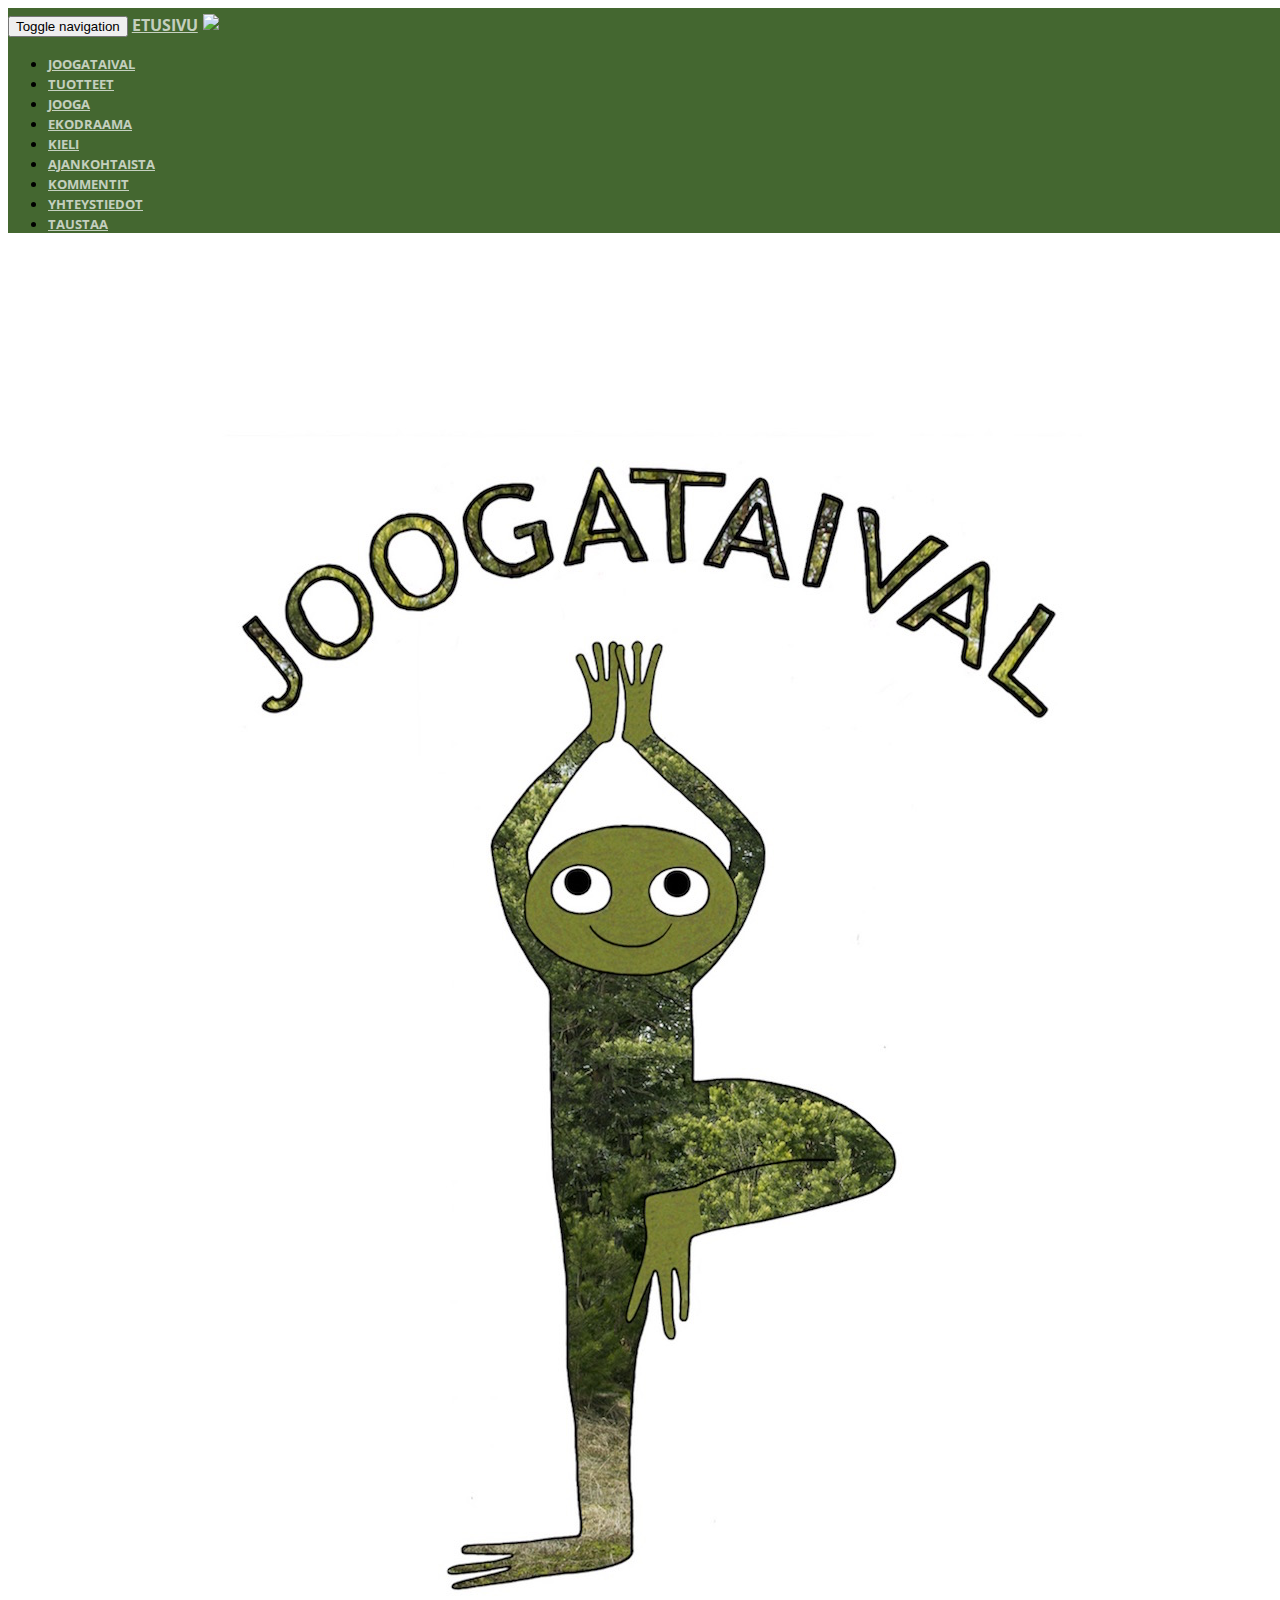
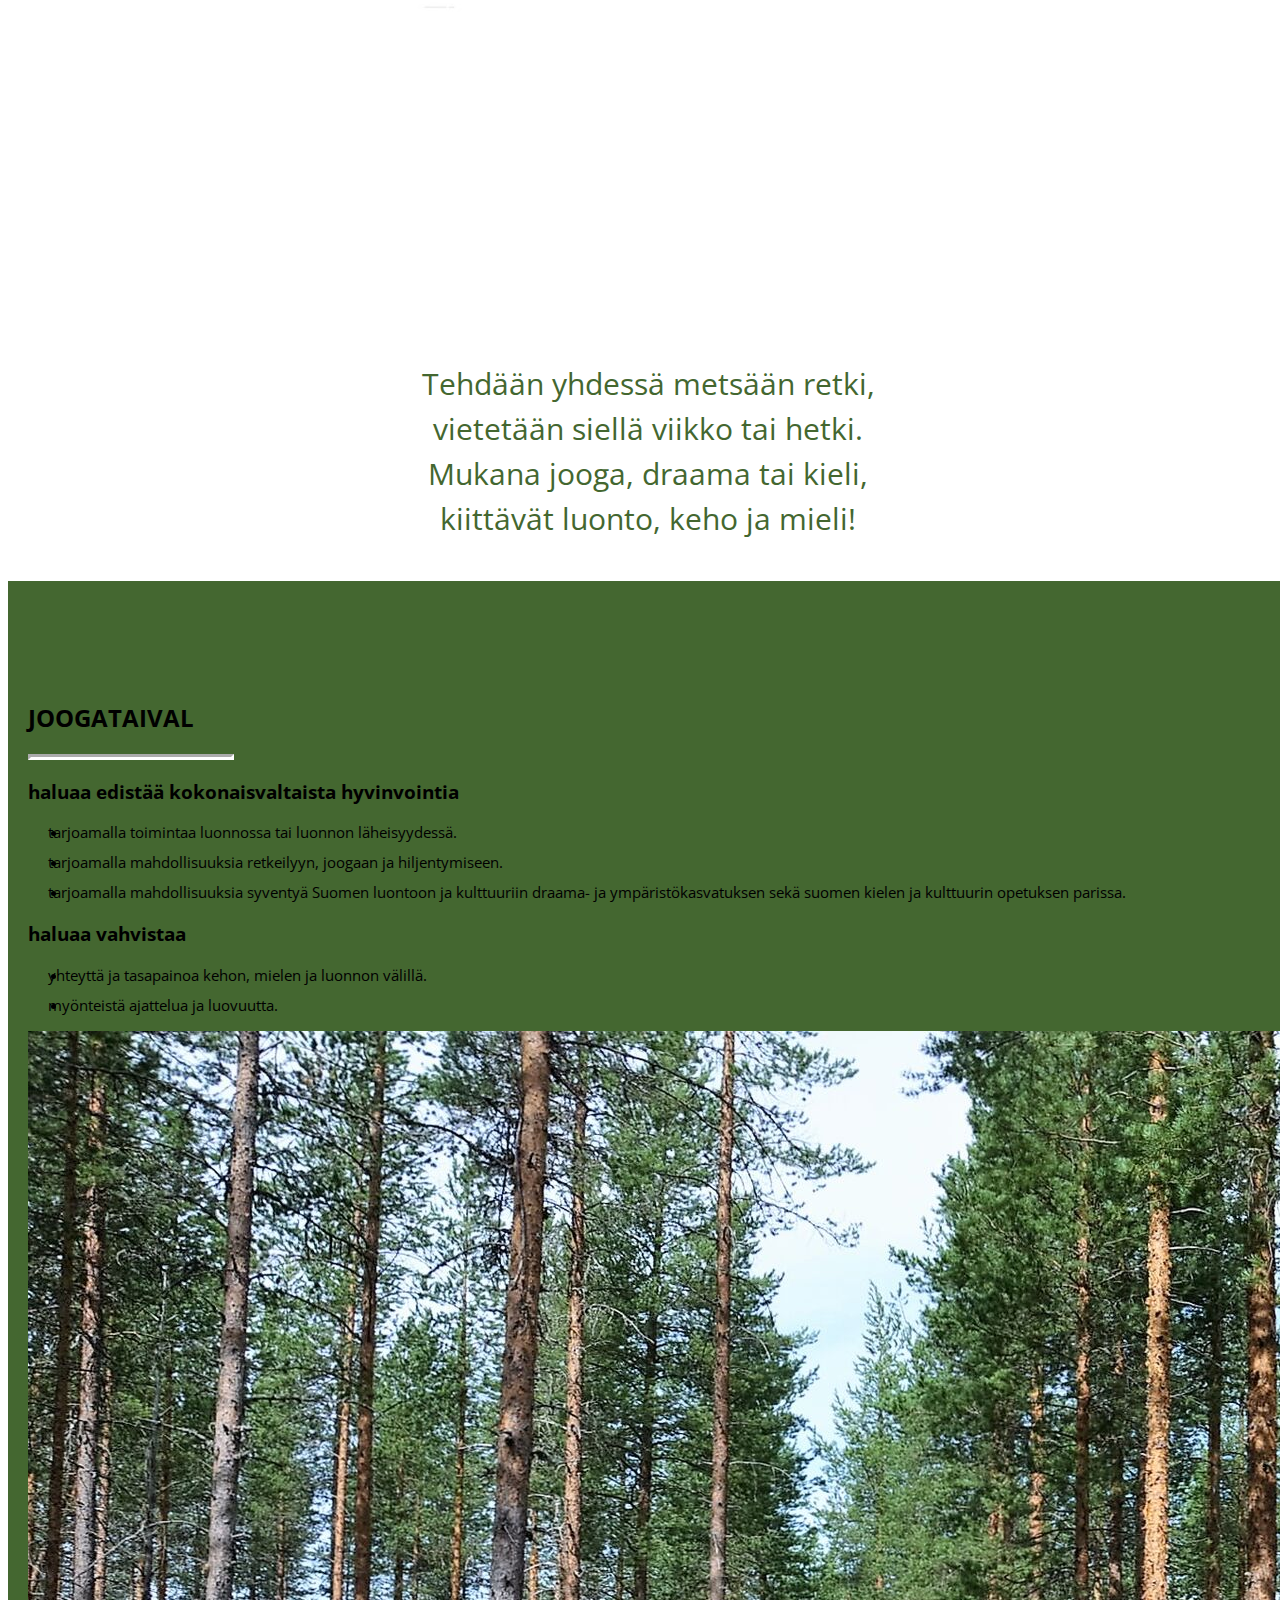
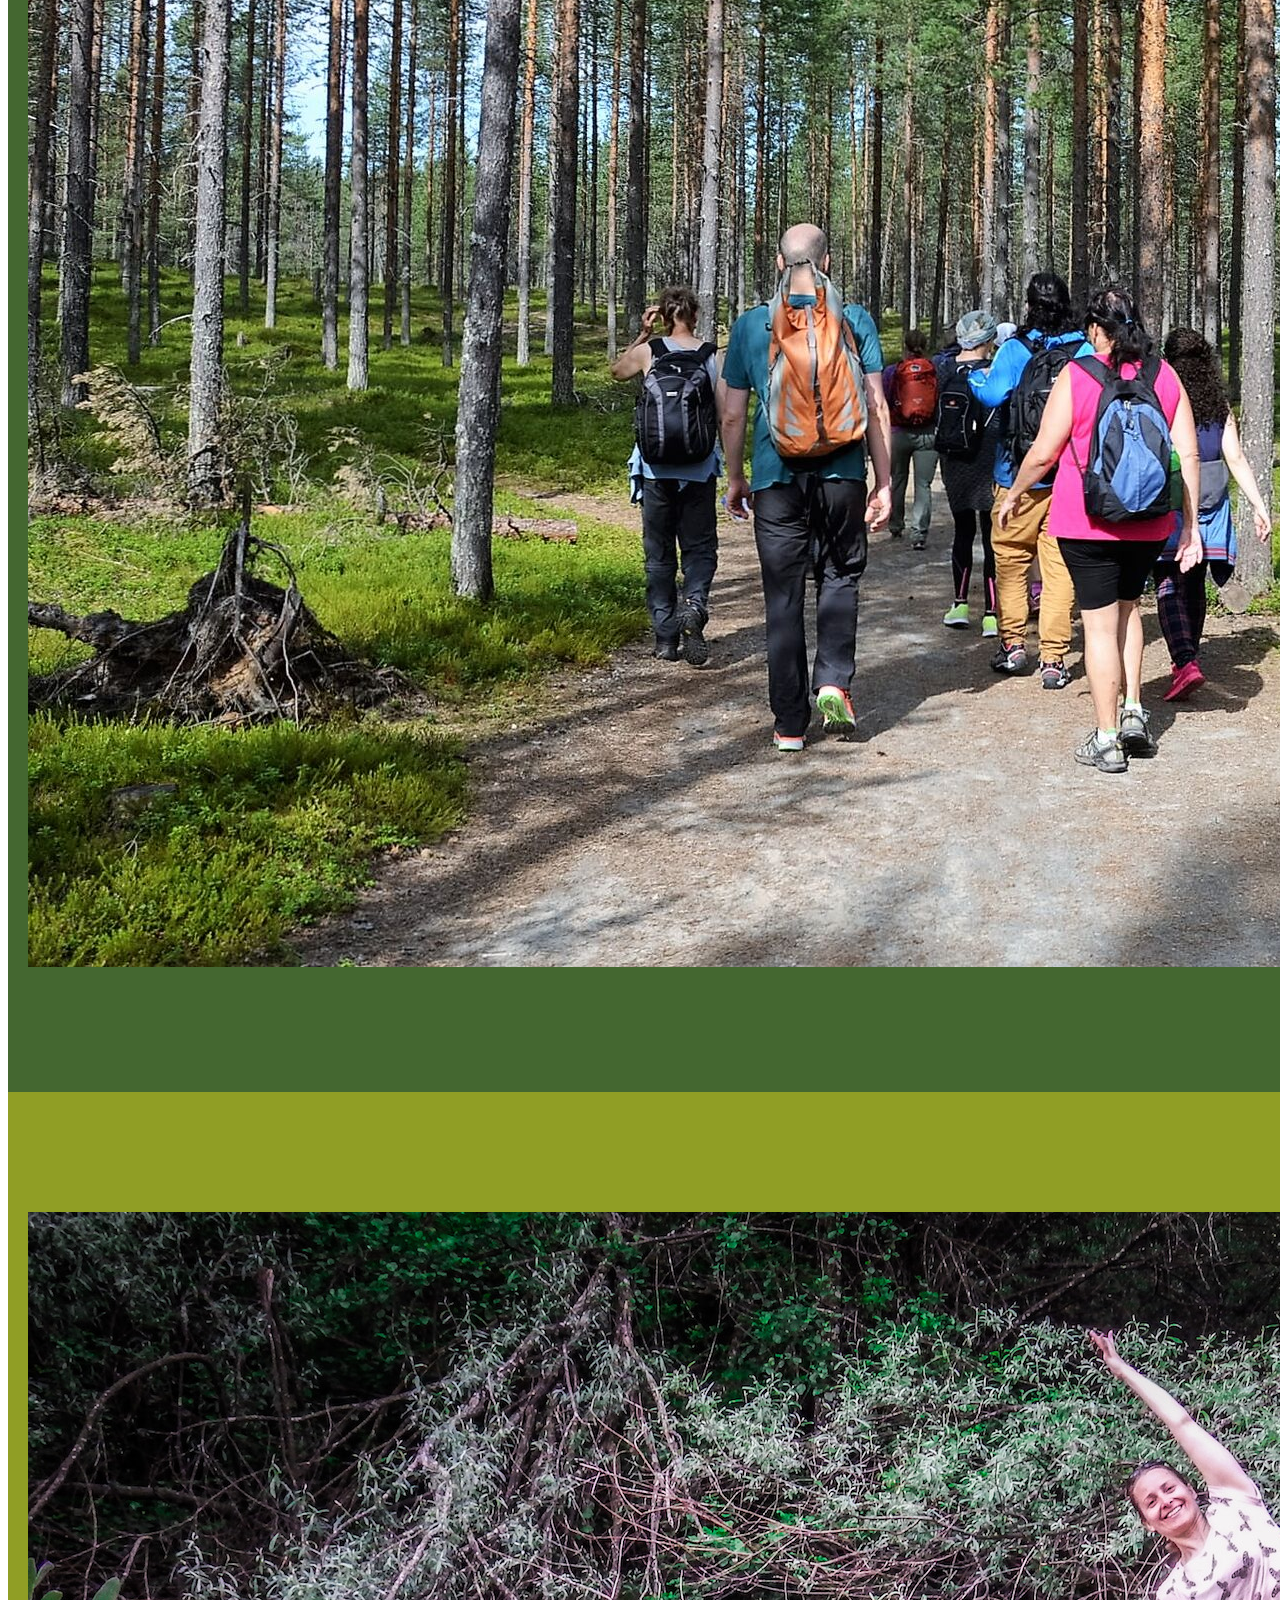
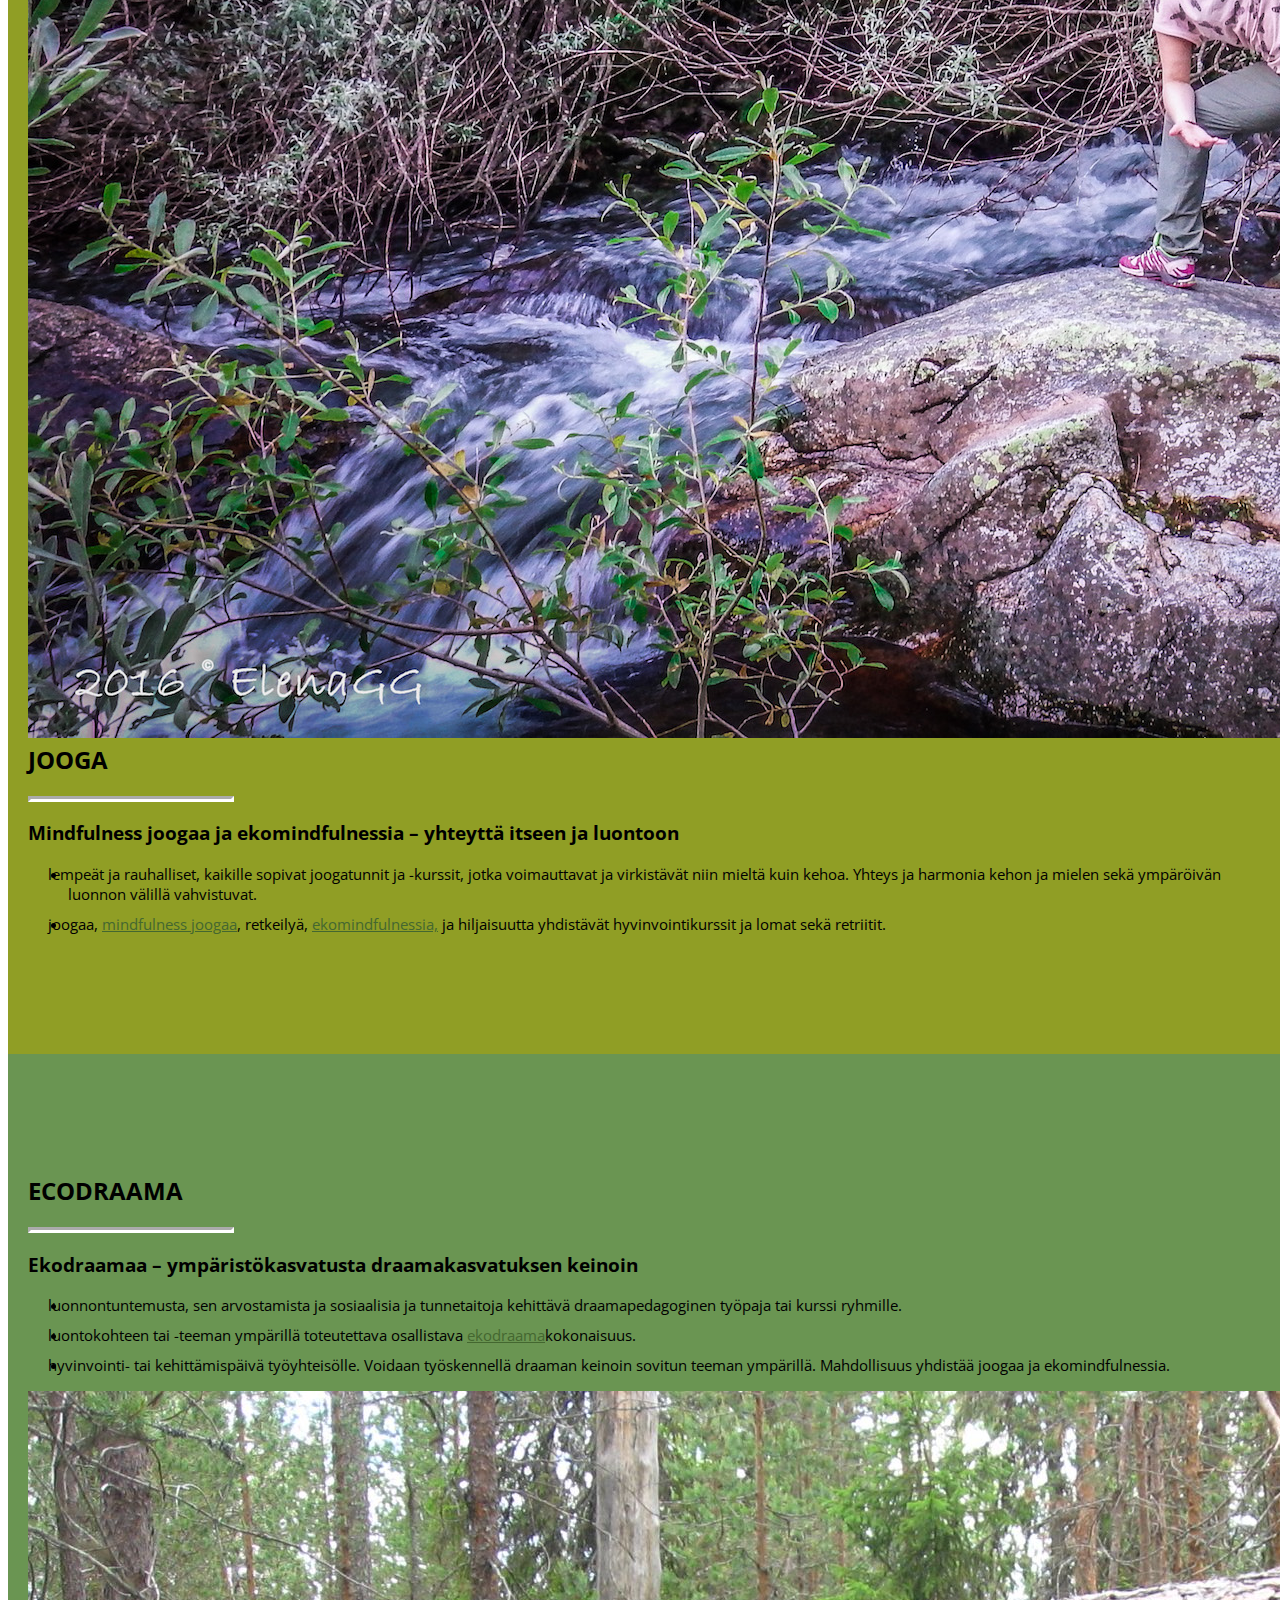
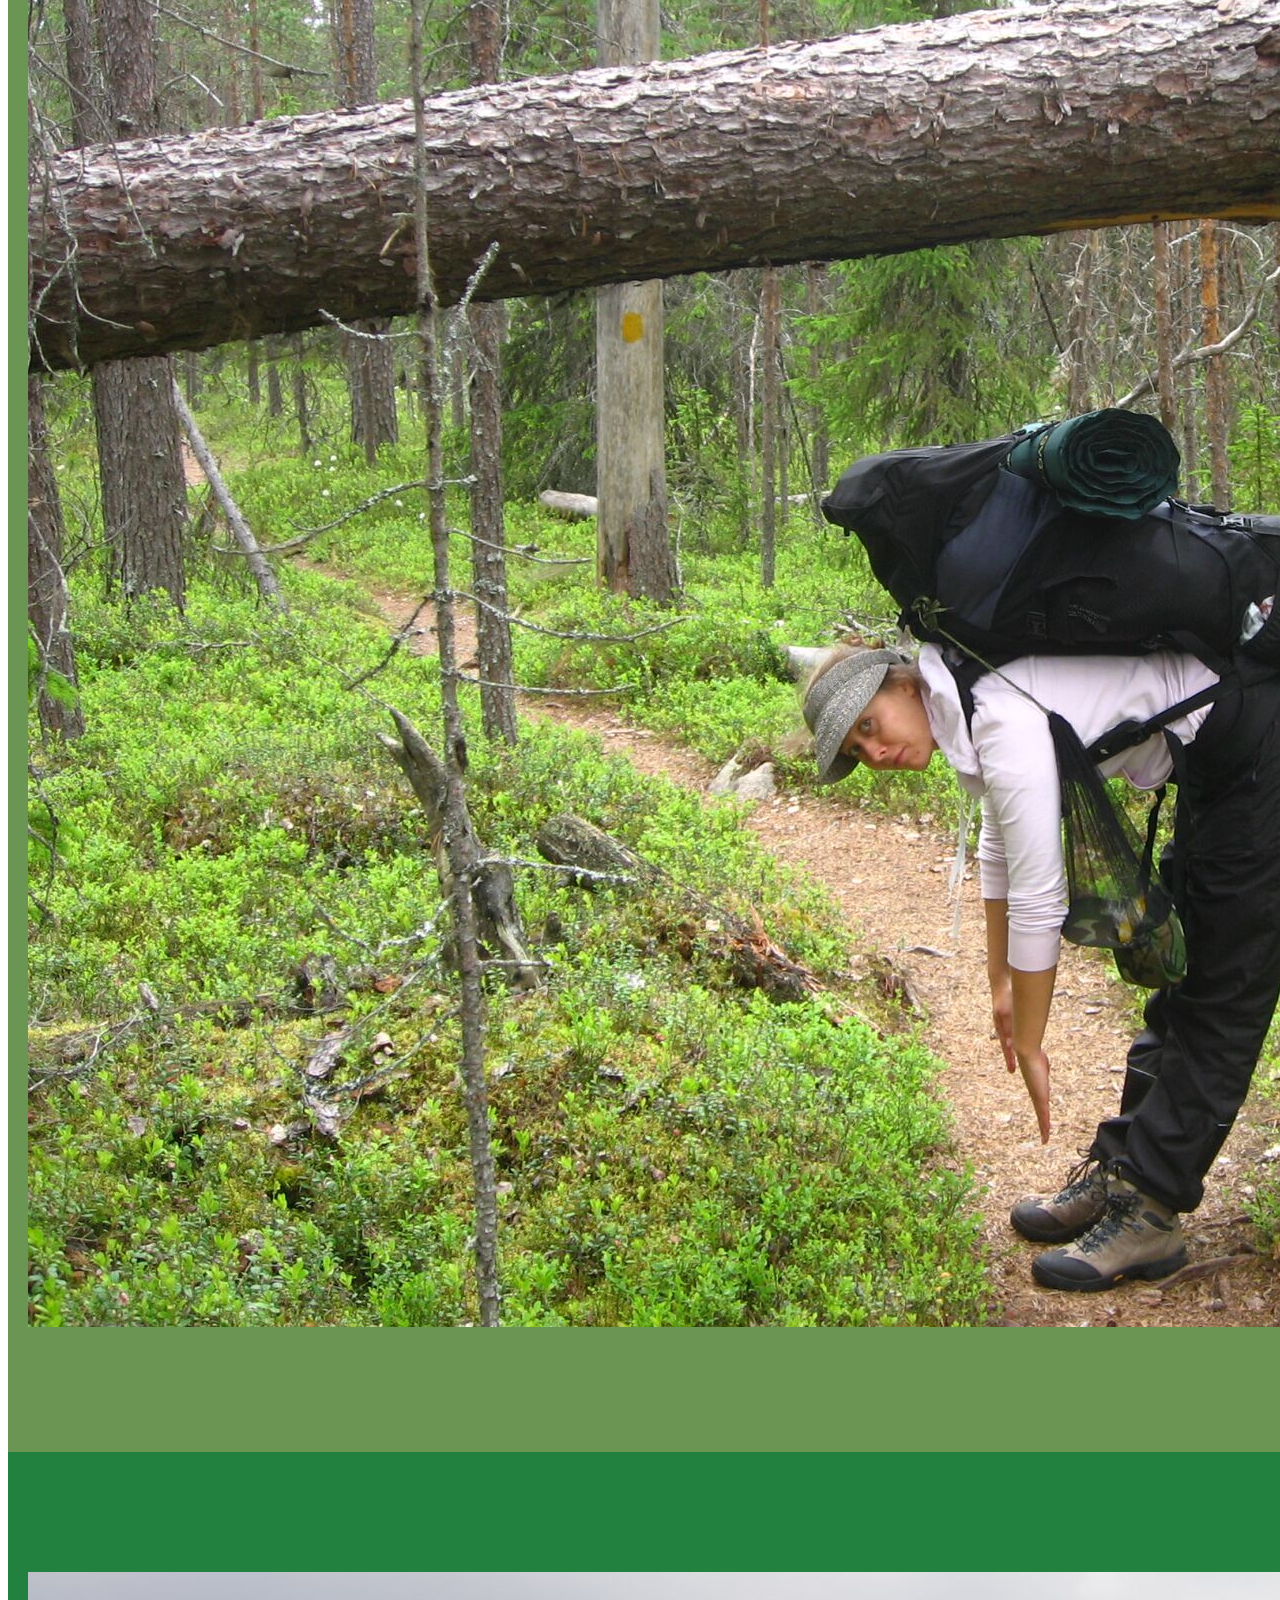
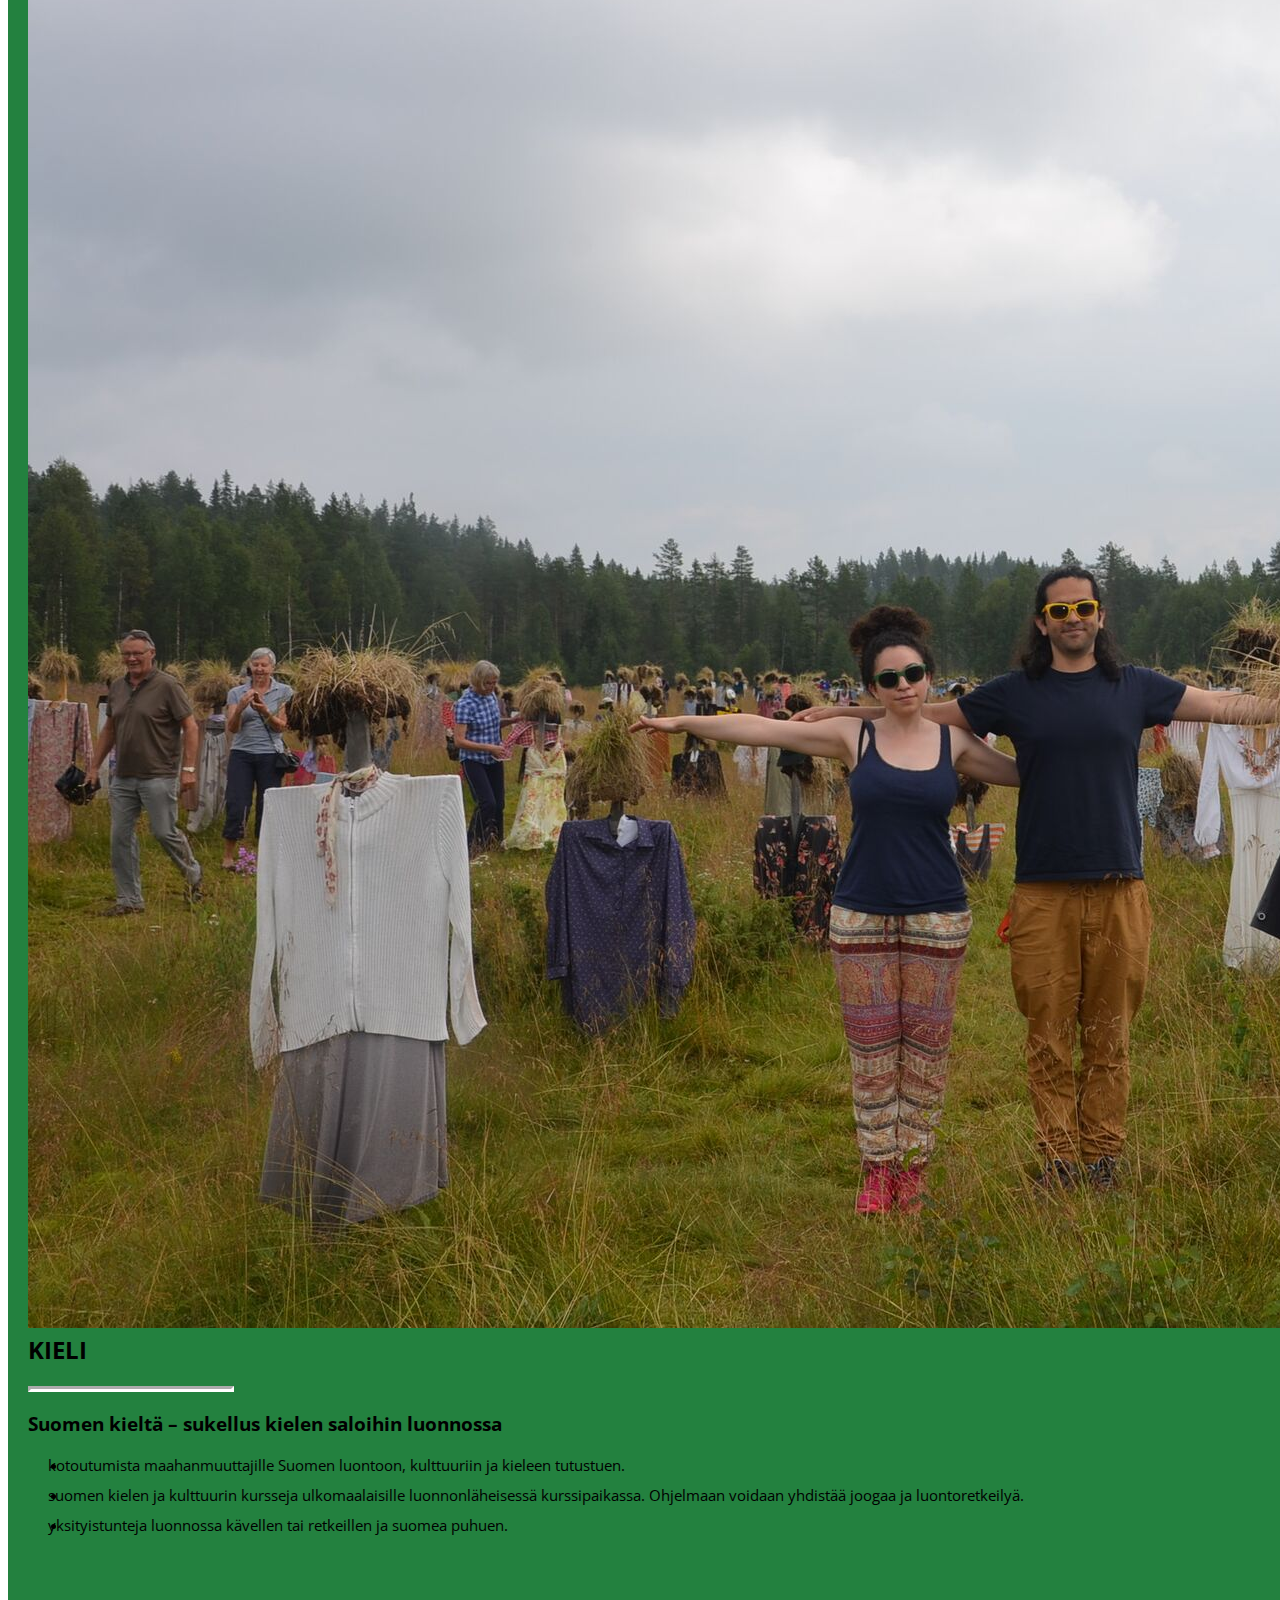
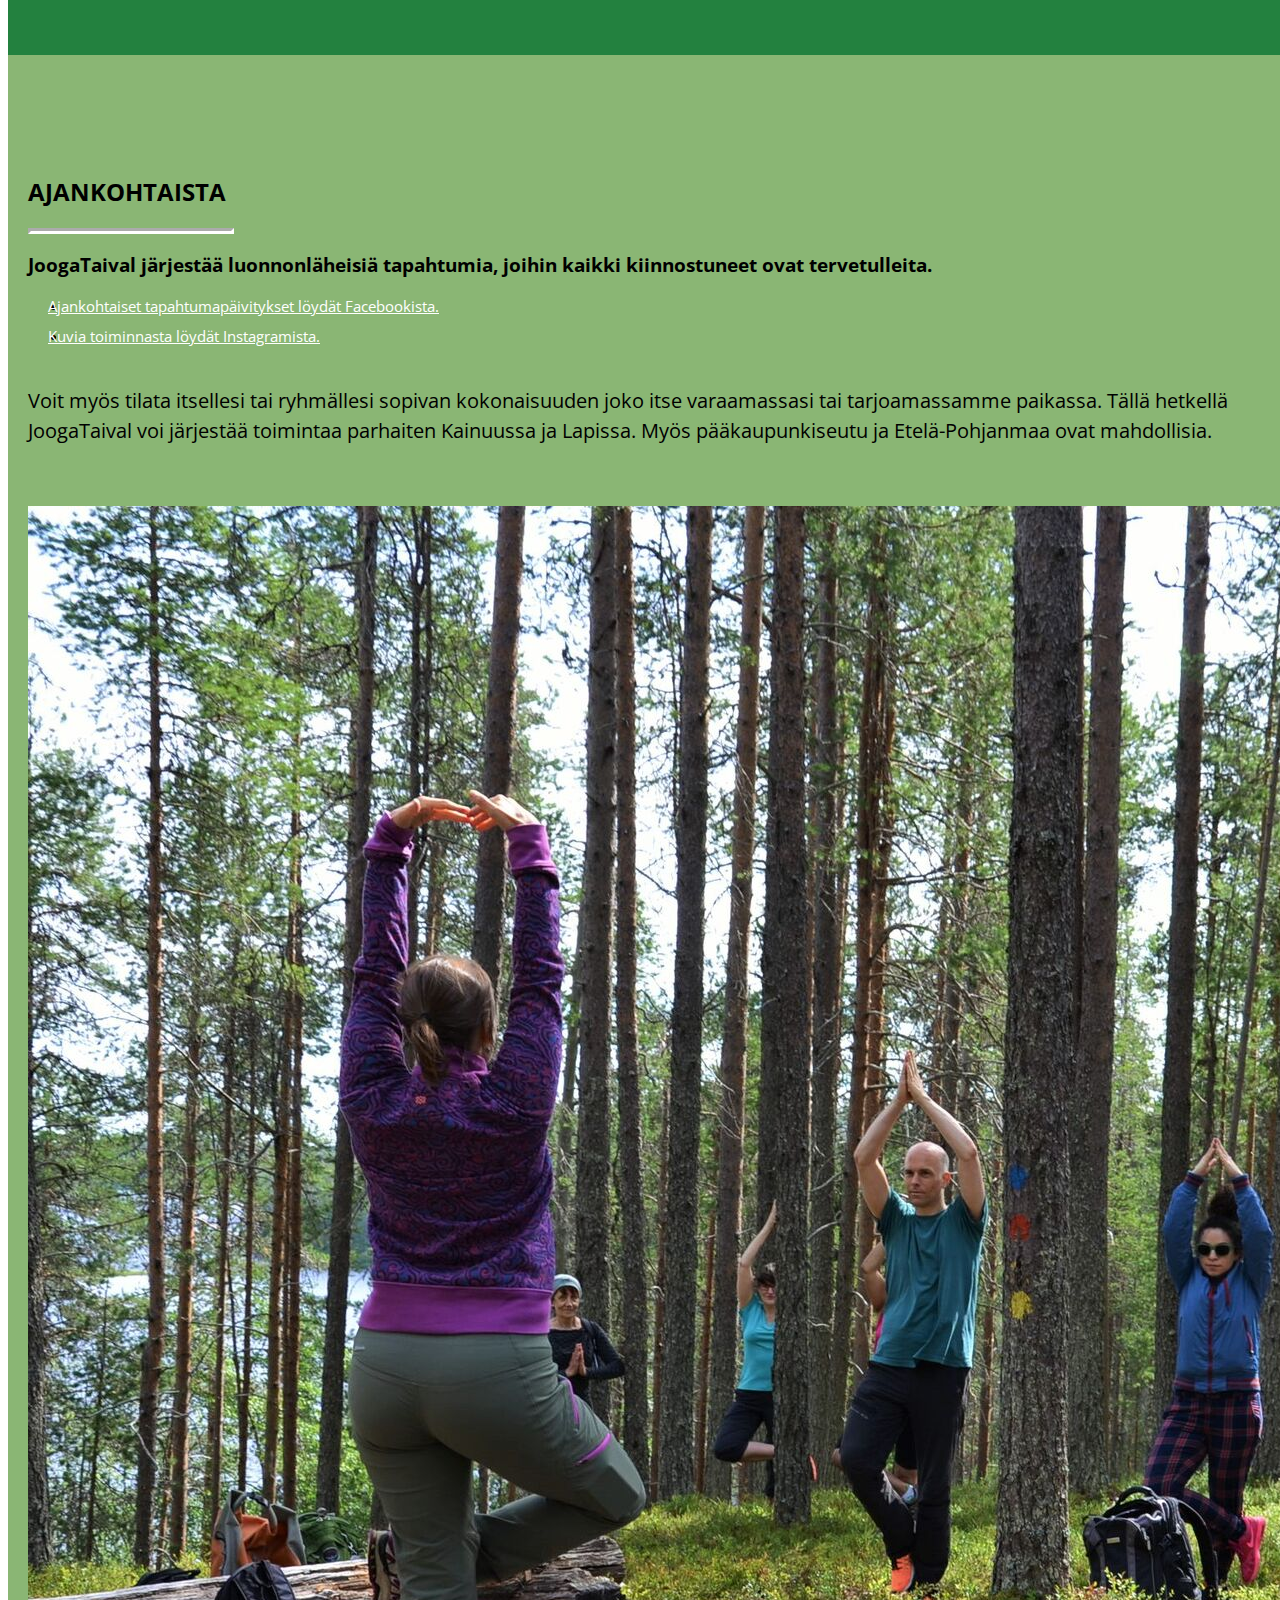
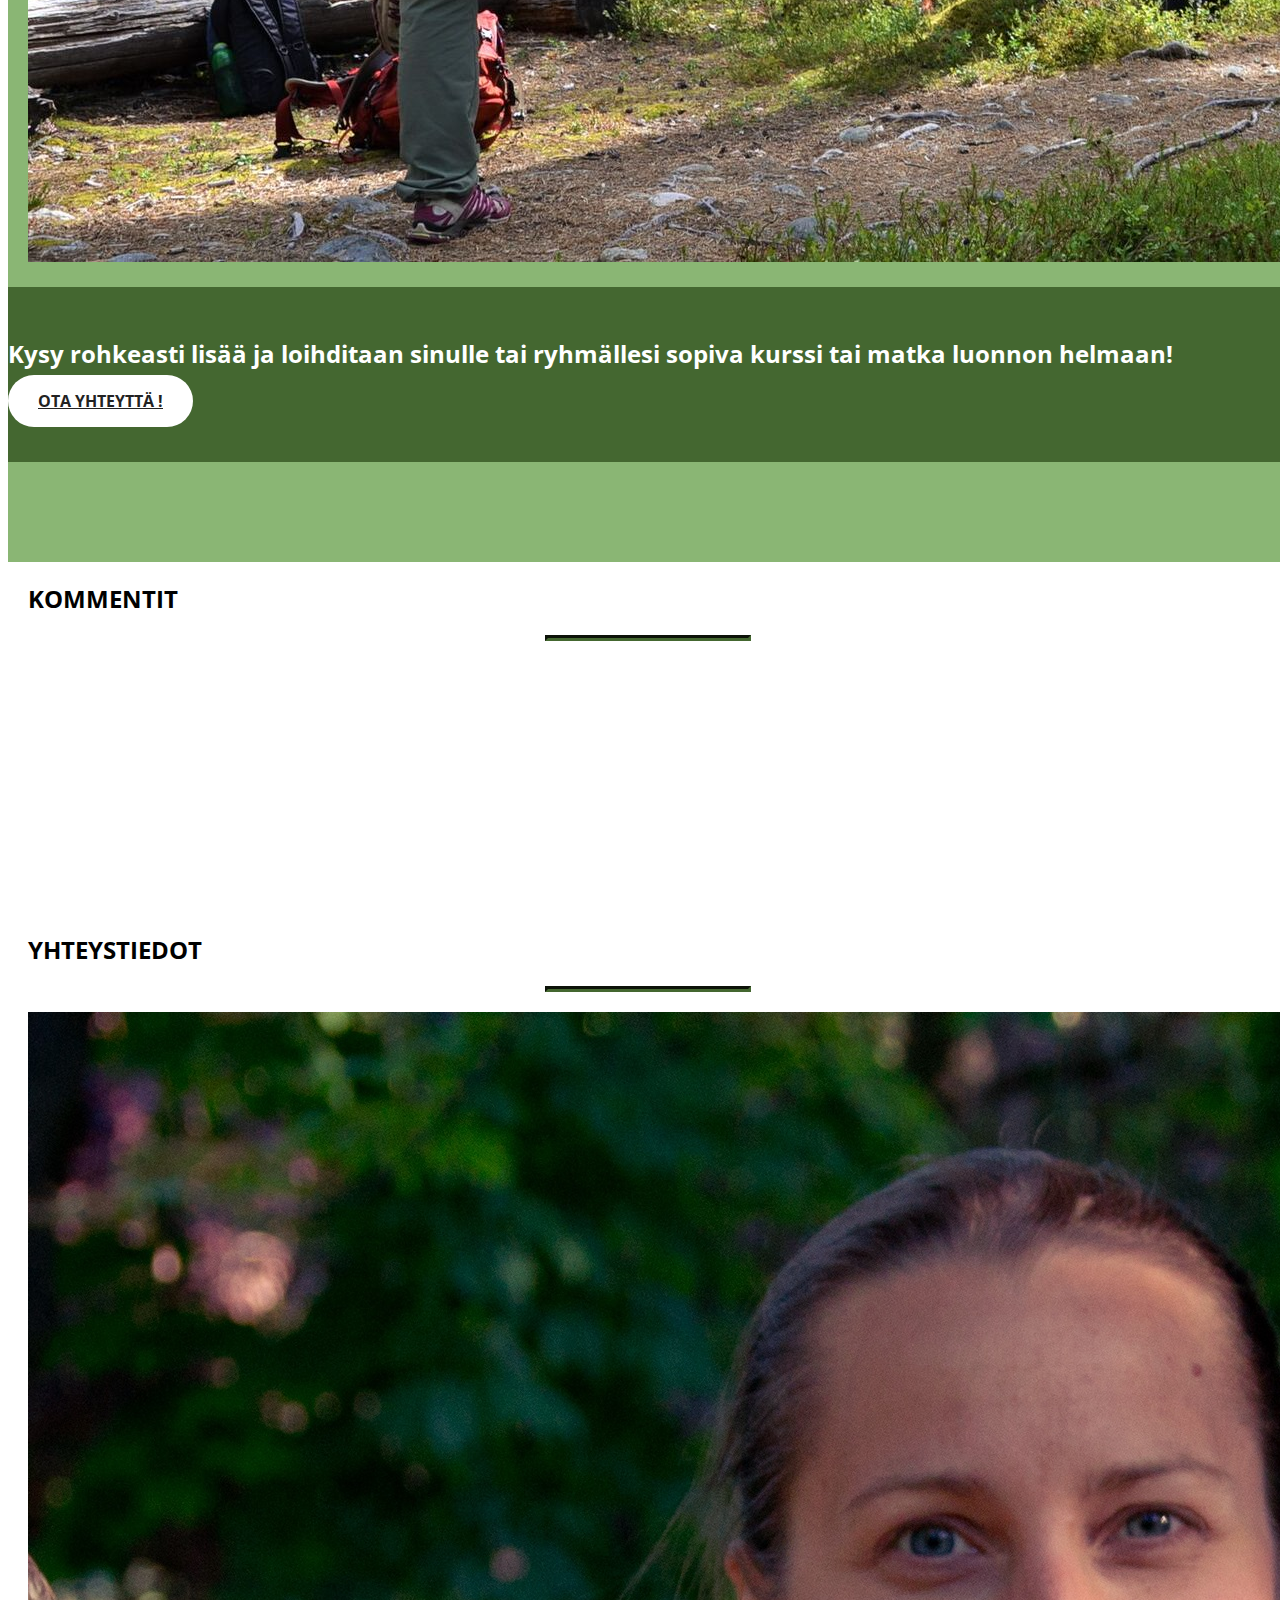
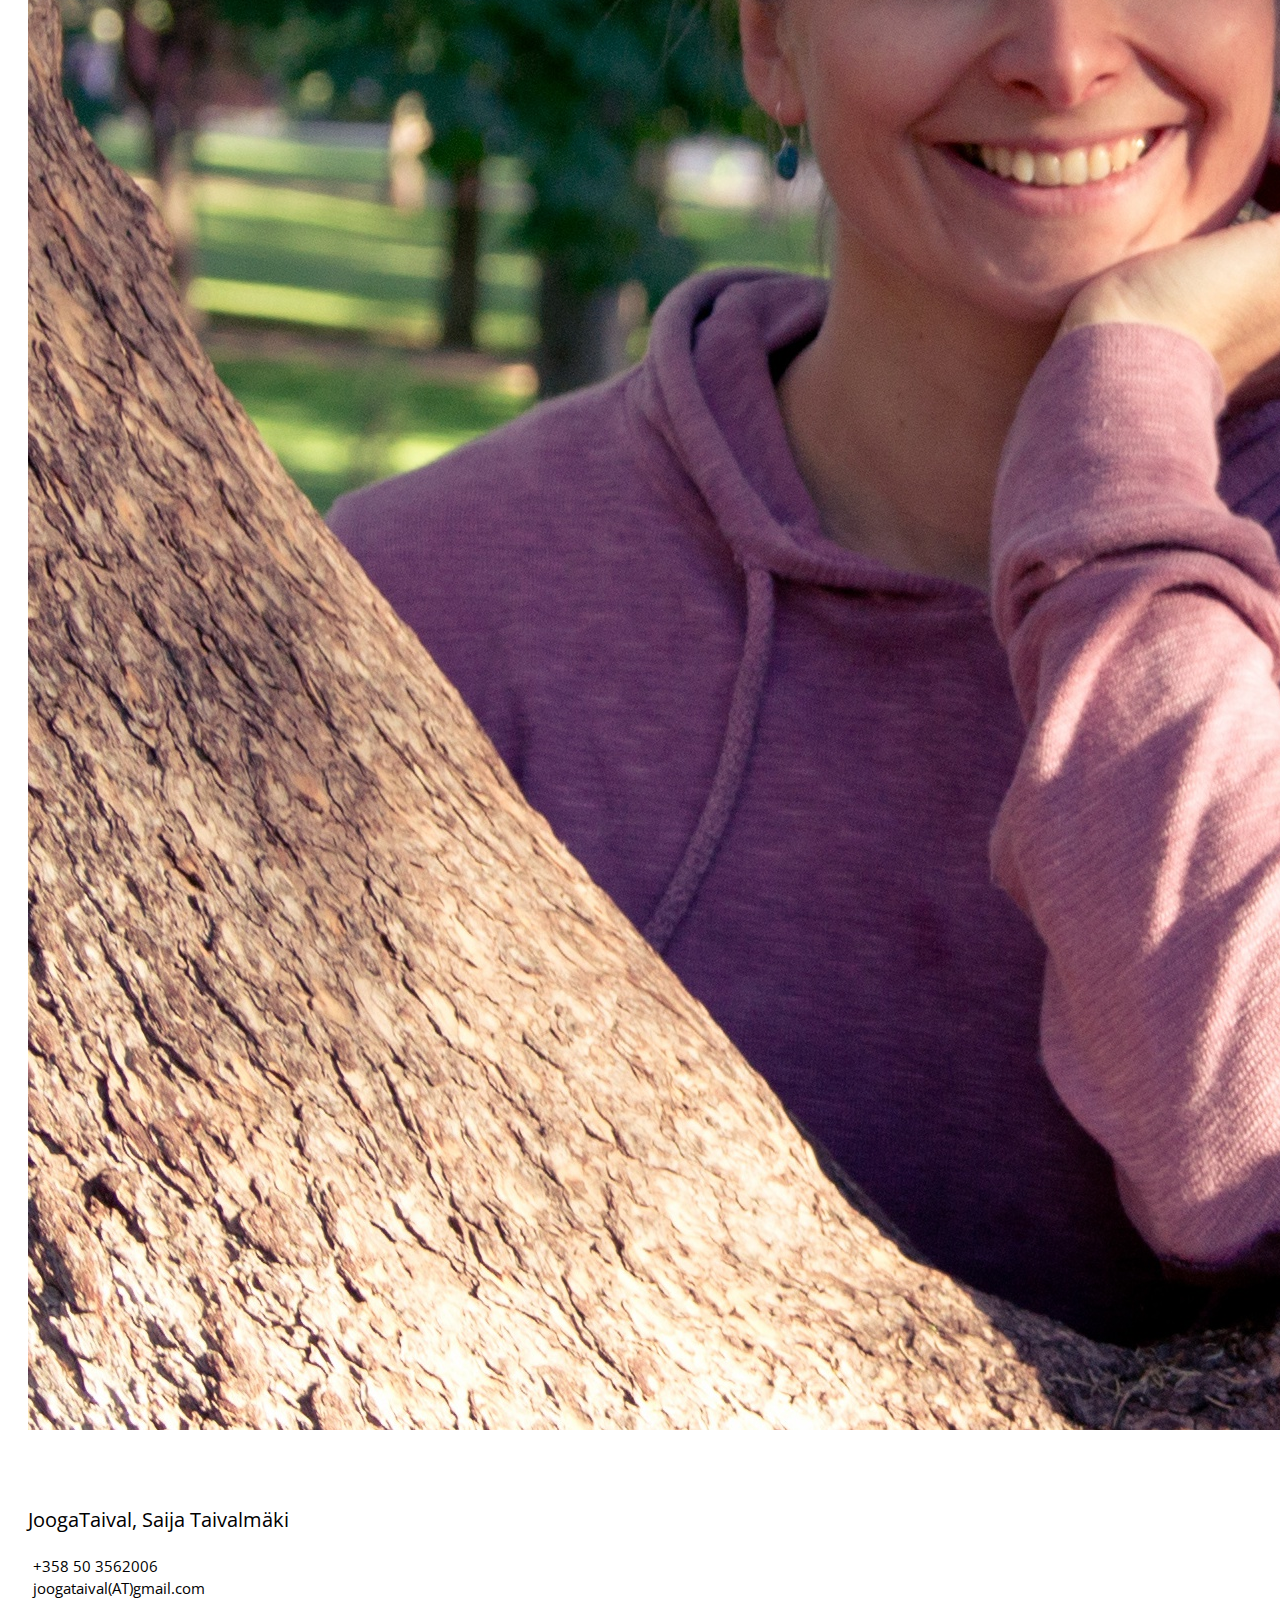
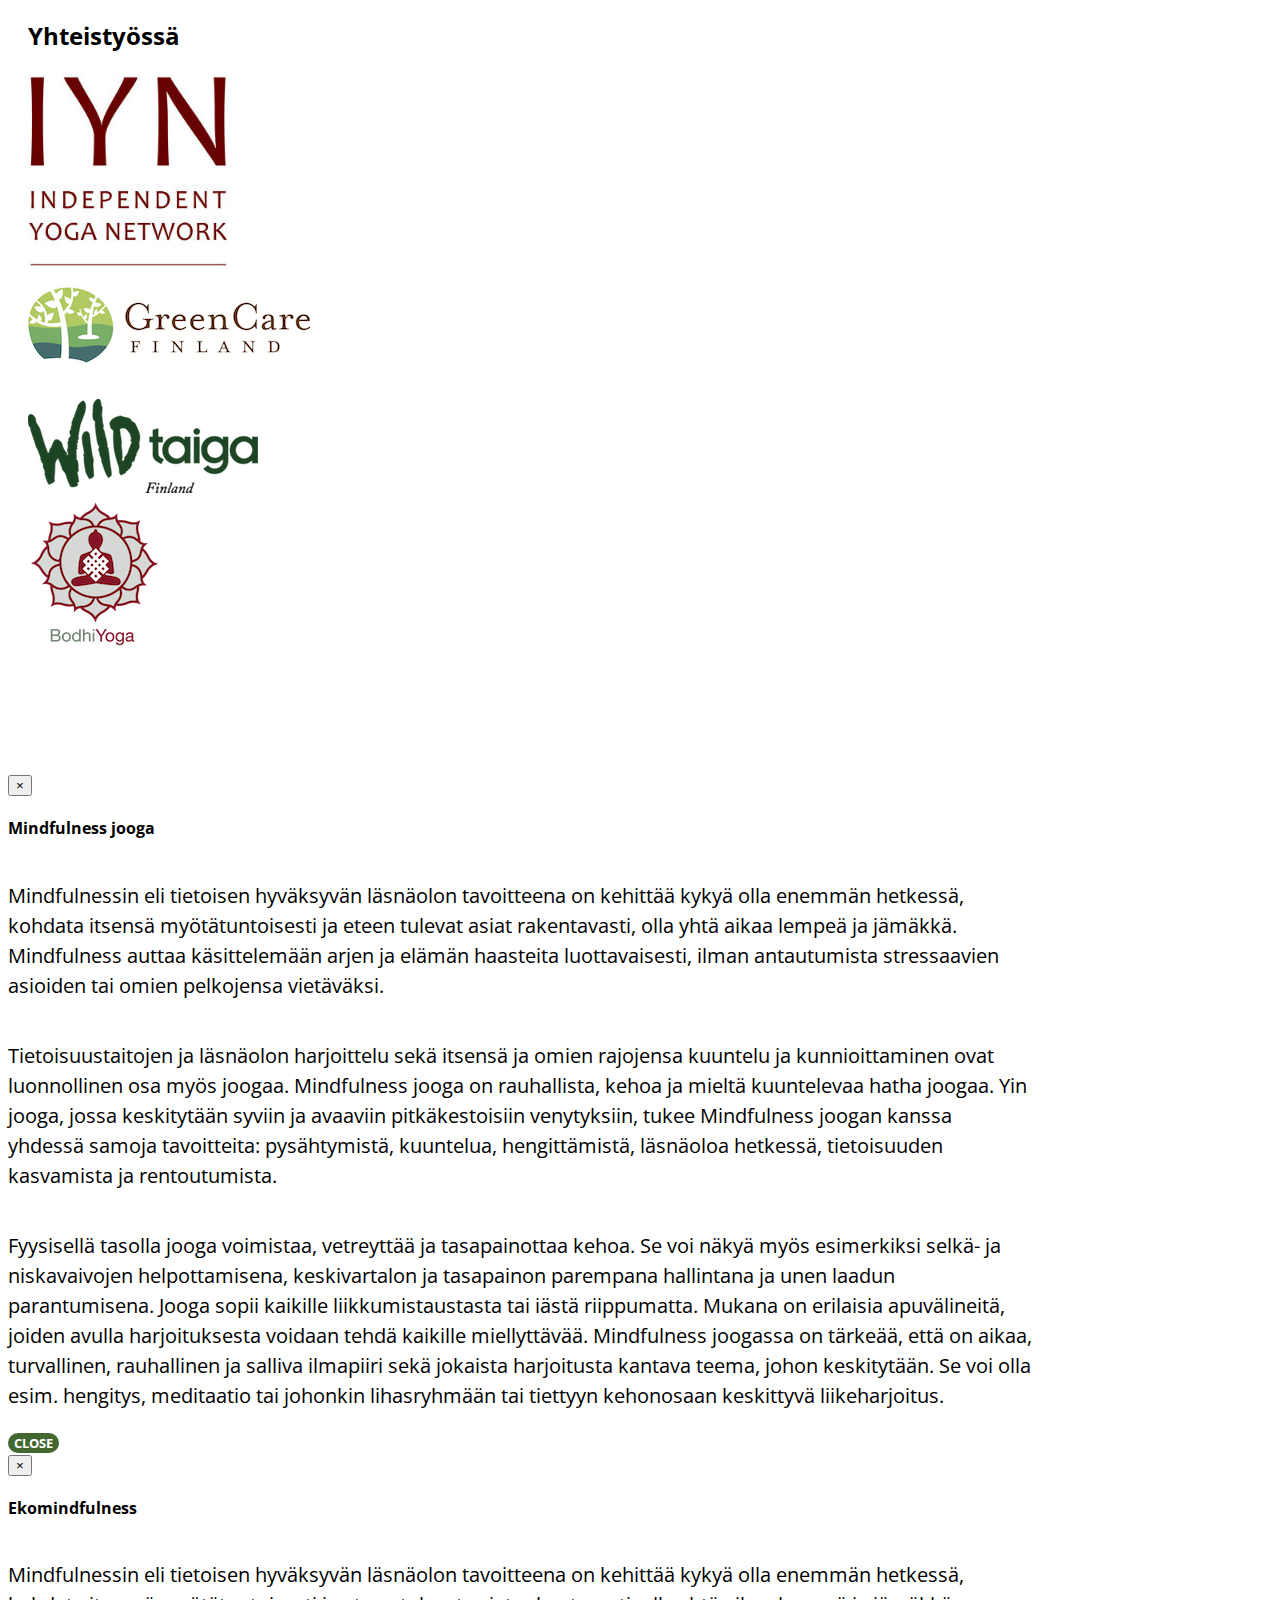
==== commit 2c464698: "modify images add product tab" ====
--- a/index.html
+++ b/index.html
@@ -47,6 +47,7 @@
                     <span class="icon-bar"></span>
                 </button>
                 <a class="navbar-brand page-scroll" href="#page-top"> ETUSIVU</a>
+                <a class="navbar-brand page-scroll" href="/en"> <img src="img/engflag.svg" class=" flag"></a>
             </div>
 
             <!-- Collect the nav links, forms, and other content for toggling -->
@@ -56,10 +57,13 @@
                         <a class="page-scroll" href="#joogataival">JOOGATAIVAL</a>
                     </li>
                     <li>
+                        <a class="page-scroll" href="http://www.wildtaiga.fi/fi/yritys/joogataival/" target="blank">TUOTTEET</a>
+                    </li>
+                    <li>
                         <a class="page-scroll" href="#jooga">JOOGA</a>
                     </li>
                     <li>
-                        <a class="page-scroll" href="#draama">DRAAMA </a>
+                        <a class="page-scroll" href="#draama">EKODRAAMA </a>
                     </li>
                     <li>
                         <a class="page-scroll" href="#kieli">KIELI </a>
@@ -88,7 +92,7 @@
         <div class="header-content-inner row">
             <div class="col-lg-4 col-lg-offset-1 col-md-6 col-sm-12 text-left "><img src="img/logo.jpg" alt="logo" class="img-responsive  " id="logo"> </div>
            <div class="col-log-5 col-md-6 col-sm-12 text-left">
-               <p id="intro" class="">Tehdään yhdessä luontoon retki,</br>vietetään siellä viikko tai hetki.</br> Mukana jooga, draama tai kieli,</br> kiittävät luonto, keho ja mieli!</p>
+               <p id="intro" class="">Tehdään yhdessä metsään retki,</br>vietetään siellä viikko tai hetki.</br> Mukana jooga, draama tai kieli,</br> kiittävät luonto, keho ja mieli!</p>
            </div>    
         </div>
     </header>
@@ -125,10 +129,10 @@
                 <div class="col-lg-7 text-left">
                     <h2 class="section-heading text-left">JOOGA</h2>
                     <hr class="light" align="left">
-                    <h3 class="text-left">Mindfulnessjoogaa ja ekomindfulnessia – yhteyttä itseen ja luontoon</h3>
+                    <h3 class="text-left">Mindfulness joogaa ja ekomindfulnessia – yhteyttä itseen ja luontoon</h3>
                     <ul class="section-list fa-ul">
                         <li id="row-space"><span class="glyphicon glyphicon-leaf  " aria-hidden="true" id="leaf"></span>  lempeät ja rauhalliset, kaikille sopivat joogatunnit ja -kurssit, jotka voimauttavat ja virkistävät niin mieltä kuin kehoa. Yhteys ja harmonia kehon ja mielen sekä ympäröivän luonnon välillä vahvistuvat.</li id="row-space">
-                        <li id="row-space"> <span class="glyphicon glyphicon-leaf " aria-hidden="true" id="leaf"></span>  joogaa, <a href="#mindfulness-jooga" data-toggle="modal" data-target="#mindfulness-jooga" " >mindfulnessjoogaa</a>, retkeilyä, <a href="#luonto" data-toggle="modal" data-target="#luonto" >ekomindfulnessia</a> hiljaisuutta ja luontoyhteysharjoituksia yhdistävät hyvinvointikurssit ja -lomat sekä retriitit.</li>
+                        <li id="row-space"> <span class="glyphicon glyphicon-leaf " aria-hidden="true" id="leaf"></span>  joogaa, <a href="#mindfulness-jooga" data-toggle="modal" data-target="#mindfulness-jooga" " >mindfulness joogaa</a>, retkeilyä, <a href="#luonto" data-toggle="modal" data-target="#luonto" >ekomindfulnessia,</a> ja hiljaisuutta yhdistävät hyvinvointikurssit ja lomat sekä retriitit.</li>
                      </ul>
                 </div>      
                       
@@ -140,13 +144,13 @@
         <div class="container" >
             <div class="row">
                 <div class="col-lg-7  text-left">
-                    <h2 class="section-heading text-left">DRAAMA</h2>
+                    <h2 class="section-heading text-left">ECODRAAMA</h2>
                     <hr class="light" align="left">
                     <h3 class="text-left">Ekodraamaa – ympäristökasvatusta draamakasvatuksen keinoin</h3>
                     <ul class="section-list fa-ul">
                         <li id="row-space"><span class="glyphicon glyphicon-leaf " aria-hidden="true" id="leaf"></span>  luonnontuntemusta, sen arvostamista ja sosiaalisia ja tunnetaitoja kehittävä draamapedagoginen työpaja tai kurssi ryhmille. </li>
                         <li id="row-space"><span class="glyphicon glyphicon-leaf " aria-hidden="true" id="leaf"></span>  luontokohteen tai -teeman ympärillä toteutettava osallistava <a href="#kasvatus" data-toggle="modal" data-target="#kasvatus">ekodraama</a>kokonaisuus.</li>
-                        <li id="row-space"><span class="glyphicon glyphicon-leaf " aria-hidden="true" id="leaf"></span>  hyvinvointi- tai kehittämispäivä työyhteisölle. Voidaan työskennellä draaman keinoin sovitun teeman ympärillä. Mahdollisuus yhdistää kokonaisuuteen myös joogaa ja luontoyhteysharjoituksia.</li>
+                        <li id="row-space"><span class="glyphicon glyphicon-leaf " aria-hidden="true" id="leaf"></span>  hyvinvointi- tai kehittämispäivä työyhteisölle. Voidaan työskennellä draaman keinoin sovitun teeman ympärillä. Mahdollisuus yhdistää joogaa ja ekomindfulnessia.</li>
                     </ul>
                 </div> 
                 <div class="col-lg-5">
@@ -183,8 +187,8 @@
                         <hr class="light" align="left">
                         <h3 class="text-left">JoogaTaival järjestää luonnonläheisiä tapahtumia, joihin kaikki kiinnostuneet ovat tervetulleita.</h3>
                         <ul class="section-list fa-ul">
-                            <li id="row-space"><span class="glyphicon glyphicon-leaf " aria-hidden="true" id="leaf"></span> Ajankohtaiset tapahtumapäivitykset löydät Facebookista. <a id="facebook"  aria-hidden="true"  href="https://www.facebook.com/JoogaTaival-Mindfulness-jooga-727860080692699/?fref=ts" target="blank"><i class="fa fa-facebook-official fa-lg"  aria-hidden="true"></i></a></li>
-                            <li id="row-space"><span class="glyphicon glyphicon-leaf " aria-hidden="true" id="leaf"></span> Kuvia toiminnasta löydät Instagramista. <a href="https://www.instagram.com/joogataival/?hl=en" id="insta" target="blank"><i class="fa fa-instagram fa-lg"  aria-hidden="true" ></i></a></li>
+                            <li id="row-space"><span class="glyphicon glyphicon-leaf " aria-hidden="true" id="leaf"></span> <a id="facebook"  aria-hidden="true"  href="https://www.facebook.com/JoogaTaival-Mindfulness-jooga-727860080692699/?fref=ts" target="blank">Ajankohtaiset tapahtumapäivitykset löydät Facebookista. <i class="fa fa-facebook-official fa-2x"  aria-hidden="true"></i></a></li>
+                            <li id="row-space"><span class="glyphicon glyphicon-leaf " aria-hidden="true" id="leaf"></span> <a href="https://www.instagram.com/joogataival/?hl=en" id="insta" target="blank">Kuvia toiminnasta löydät Instagramista. <i class="fa fa-instagram fa-2x"  aria-hidden="true" ></i></a></li>
                         </ul>
                         <p class="text-left">Voit myös tilata itsellesi tai ryhmällesi sopivan kokonaisuuden joko itse varaamassasi tai tarjoamassamme paikassa. Tällä hetkellä JoogaTaival voi järjestää toimintaa parhaiten Kainuussa ja Lapissa. Myös pääkaupunkiseutu ja Etelä-Pohjanmaa ovat mahdollisia.</p>
                          
@@ -392,8 +396,8 @@
         <h4 class="modal-title" id="myModalLabel">Mindfulness jooga</h4>
       </div>
       <div class="modal-body">
-        <p>Mindfulnessin eli tietoisen hyväksyvän läsnäolon tavoitteena on kehittää kykyä olla enemmän hetkessä, kohdata itsensä myötätuntoisesti ja eteen tulevat asiat rakentavasti, olla yhtä aikaa lempeä ja jämäkkä. Mindfulness auttaa käsittelemään arjen ja elämän haasteita luottavaisesti, ilman antautumista stressaavien asioiden tai omien pelkojensa vietäväksi.</br>
-        Tietoisuustaitojen ja läsnäolon harjoittelu sekä itsensä ja omien rajojensa kuuntelu ja kunnioittaminen ovat luonnollinen osa myös joogaa. Mindfulness jooga on rauhallista, kehoa ja mieltä kuuntelevaa hatha joogaa. Yin jooga, jossa keskitytään syviin ja avaaviin pitkäkestoisiin venytyksiin, tukee Mindfulness joogan kanssa yhdessä samoja tavoitteita: pysähtymistä, kuuntelua, hengittämistä, läsnäoloa hetkessä, tietoisuuden kasvamista ja rentoutumista.</br>Fyysisellä tasolla jooga voimistaa, vetreyttää ja tasapainottaa kehoa. Se voi näkyä myös esimerkiksi selkä- ja niskavaivojen helpottamisena, keskivartalon ja tasapainon parempana hallintana ja unen laadun parantumisena. Jooga sopii kaikille liikkumistaustasta tai iästä riippumatta. Mukana on erilaisia apuvälineitä, joiden avulla harjoituksesta voidaan tehdä kaikille miellyttävää. Mindfulness joogassa on tärkeää, että on aikaa, turvallinen, rauhallinen ja salliva ilmapiiri sekä jokaista harjoitusta kantava teema, johon keskitytään. Se voi olla esim. hengitys, meditaatio tai johonkin lihasryhmään tai tiettyyn kehonosaan keskittyvä liikeharjoitus.</p>
+        <p>Mindfulnessin eli tietoisen hyväksyvän läsnäolon tavoitteena on kehittää kykyä olla enemmän hetkessä, kohdata itsensä myötätuntoisesti ja eteen tulevat asiat rakentavasti, olla yhtä aikaa lempeä ja jämäkkä. Mindfulness auttaa käsittelemään arjen ja elämän haasteita luottavaisesti, ilman antautumista stressaavien asioiden tai omien pelkojensa vietäväksi.</p>
+        <p>Tietoisuustaitojen ja läsnäolon harjoittelu sekä itsensä ja omien rajojensa kuuntelu ja kunnioittaminen ovat luonnollinen osa myös joogaa. Mindfulness jooga on rauhallista, kehoa ja mieltä kuuntelevaa hatha joogaa. Yin jooga, jossa keskitytään syviin ja avaaviin pitkäkestoisiin venytyksiin, tukee Mindfulness joogan kanssa yhdessä samoja tavoitteita: pysähtymistä, kuuntelua, hengittämistä, läsnäoloa hetkessä, tietoisuuden kasvamista ja rentoutumista.</p><p>Fyysisellä tasolla jooga voimistaa, vetreyttää ja tasapainottaa kehoa. Se voi näkyä myös esimerkiksi selkä- ja niskavaivojen helpottamisena, keskivartalon ja tasapainon parempana hallintana ja unen laadun parantumisena. Jooga sopii kaikille liikkumistaustasta tai iästä riippumatta. Mukana on erilaisia apuvälineitä, joiden avulla harjoituksesta voidaan tehdä kaikille miellyttävää. Mindfulness joogassa on tärkeää, että on aikaa, turvallinen, rauhallinen ja salliva ilmapiiri sekä jokaista harjoitusta kantava teema, johon keskitytään. Se voi olla esim. hengitys, meditaatio tai johonkin lihasryhmään tai tiettyyn kehonosaan keskittyvä liikeharjoitus.</p>
 
       </div>
       <div class="modal-footer">
@@ -409,10 +413,10 @@
     <div class="modal-content">
       <div class="modal-header">
         <button type="button" class="close" data-dismiss="modal" aria-label="Close"><span aria-hidden="true">&times;</span></button>
-        <h4 class="modal-title" id="myModalLabel">ekomindfulness?</h4>
+        <h4 class="modal-title" id="myModalLabel">Ekomindfulness</h4>
       </div>
       <div class="modal-body">
-        <p>Mindfulnessin eli tietoisen hyväksyvän läsnäolon tavoitteena on kehittää kykyä olla enemmän hetkessä, kohdata itsensä myötätuntoisesti ja eteen tulevat asiat rakentavasti, olla yhtä aikaa lempeä ja jämäkkä. Mindfulness auttaa käsittelemään arjen ja elämän haasteira luottavaisesti, ilman antautumista stressaavien asioiden tai omien pelkojensa vietäväksi.</br>Tietoisuustaitojen ja läsnäolon harjoittelussa sekä itsensä ja omien rajojensa kuuntelussa ja kunnioittamisessa tärkeässä roolissa ovat myös muut ihmiset ja ympäristö. Tietoisuustaitojen kehittyessä kommunikaatio muiden kanssa saattaa hyvinkin muuttua sujuvammaksi ja rikkaammaksi. Ekomindfulnessissa otetaan mindfulness-harjoitteluun mukaan ympäristöstä vahvasti myös luonto. Ihminen nähdään osana luontoa - kun luonto voi hyvin myös me voimme hyvin ja päinvastoin.</br>Ekomindfulnessissa luontoelementit voidaan tuoda sisälle mukaan harjoitteluun mielikuvien tasolla tai harjoitusta voidaan tehdä luonnossa, esimerkiksi metsässä, puistossa tms. rauhoittumista ja läsnäoloa edesauttavassa paikassa. Mukana voi olla erilaisia luontoyhteyttä avaavia ja syventäviä, aisteja herkistäviä ja itsetuntemusta kasvattavia harjoituksia, jotka pohjautuvat ekopsykologisiin ja terapeuttisiin menetelmiin.</br>Luonnon hyvinvointivaikutuksia on tutkittu laajasti ja on todettu, että luonto edesauttaa rentoutumista ja rauhoittumista sekä vähentää stressiä ja mielenterveysongelmiakin. Siksi luontoympäristö sopii mitä parhaiten myös mindfulnessin harjoittamiseen.</p>
+        <p>Mindfulnessin eli tietoisen hyväksyvän läsnäolon tavoitteena on kehittää kykyä olla enemmän hetkessä, kohdata itsensä myötätuntoisesti ja eteen tulevat asiat rakentavasti, olla yhtä aikaa lempeä ja jämäkkä. Mindfulness auttaa käsittelemään arjen ja elämän haasteira luottavaisesti, ilman antautumista stressaavien asioiden tai omien pelkojensa vietäväksi.</p><p>Tietoisuustaitojen ja läsnäolon harjoittelussa sekä itsensä ja omien rajojensa kuuntelussa ja kunnioittamisessa tärkeässä roolissa ovat myös muut ihmiset ja ympäristö. Tietoisuustaitojen kehittyessä kommunikaatio muiden kanssa saattaa hyvinkin muuttua sujuvammaksi ja rikkaammaksi. Ekomindfulnessissa otetaan mindfulness-harjoitteluun mukaan ympäristöstä vahvasti myös luonto. Ihminen nähdään osana luontoa - kun luonto voi hyvin myös me voimme hyvin ja päinvastoin.</p><p>Ekomindfulnessissa luontoelementit voidaan tuoda sisälle mukaan harjoitteluun mielikuvien tasolla tai harjoitusta voidaan tehdä luonnossa, esimerkiksi metsässä, puistossa tms. rauhoittumista ja läsnäoloa edesauttavassa paikassa. Mukana voi olla erilaisia luontoyhteyttä avaavia ja syventäviä, aisteja herkistäviä ja itsetuntemusta kasvattavia harjoituksia, jotka pohjautuvat ekopsykologisiin ja terapeuttisiin menetelmiin.</p> <p>Luonnon hyvinvointivaikutuksia on tutkittu laajasti ja on todettu, että luonto edesauttaa rentoutumista ja rauhoittumista sekä vähentää stressiä ja mielenterveysongelmiakin. Siksi luontoympäristö sopii mitä parhaiten myös mindfulnessin harjoittamiseen.</p>
 
       </div>
       <div class="modal-footer">
@@ -429,10 +433,10 @@
     <div class="modal-content">
       <div class="modal-header">
         <button type="button" class="close" data-dismiss="modal" aria-label="Close"><span aria-hidden="true">&times;</span></button>
-        <h4 class="modal-title" id="myModalLabel">green care</h4>
+        <h4 class="modal-title" id="myModalLabel">Green care</h4>
       </div>
       <div class="modal-body">
-        <p>Green Care on luonnossa ja maaseutuympäristössä tapahtuvaa toimintaa, joka edistää ihmisten hyvinvointia ja elämänlaatua. Green care eli vihreä hyvinvointi pitää sisällään monia erilaisia eläin- ja luontoavusteisuuden menetelmiä. Näitä ovat muun muassa ratsastusterapia, puutarhaterapia ja –toiminta, sosiaalipedagoginen hevostoiminta tai ekopsykologian menetelmät. Toimintaa harjoitetaan tavoitteellisesti, vastuullisesti sekä ammatillisesti. Hyvinvointia lisäävät vaikutukset syntyvät muun muassa luonnon elvyttävyyden, osallisuuden ja kokemuksellisuuden avulla.</br>Green care voidaan jakaa kahteen palvelutyyppiin luontohoivaan ja luontovoimaan. Luontohoivan puolella on erilaisia hoivan ja kuntoutuksen, aktivoivan sosiaalityön sekä sosiaalipedagogiikan ja kasvatuksen menetelmiä. Luontovoima keskittyy enemmän luontoavusteiseen virkistys- ja hyvinvointitoimintaan mutta myös sosiaalipedagogiikan ja kasvatuksen puolella esimerkiksi erilaiseen luontoon liittyvään harrastustoimintaan. Sekä luontohoivan että luontovoiman puolella oleellista on vihreä hyvinvointi eli luontolähtöiset menetelmät, jotka tuovat hyvinvointia ihmisille, eläimille ja luonnolle.</p>
+        <p>Green Care on luonnossa ja maaseutuympäristössä tapahtuvaa toimintaa, joka edistää ihmisten hyvinvointia ja elämänlaatua. Green care eli vihreä hyvinvointi pitää sisällään monia erilaisia eläin- ja luontoavusteisuuden menetelmiä. Näitä ovat muun muassa ratsastusterapia, puutarhaterapia ja –toiminta, sosiaalipedagoginen hevostoiminta tai ekopsykologian menetelmät. Toimintaa harjoitetaan tavoitteellisesti, vastuullisesti sekä ammatillisesti. Hyvinvointia lisäävät vaikutukset syntyvät muun muassa luonnon elvyttävyyden, osallisuuden ja kokemuksellisuuden avulla.</p><p>Green care voidaan jakaa kahteen palvelutyyppiin luontohoivaan ja luontovoimaan. Luontohoivan puolella on erilaisia hoivan ja kuntoutuksen, aktivoivan sosiaalityön sekä sosiaalipedagogiikan ja kasvatuksen menetelmiä. Luontovoima keskittyy enemmän luontoavusteiseen virkistys- ja hyvinvointitoimintaan mutta myös sosiaalipedagogiikan ja kasvatuksen puolella esimerkiksi erilaiseen luontoon liittyvään harrastustoimintaan. Sekä luontohoivan että luontovoiman puolella oleellista on vihreä hyvinvointi eli luontolähtöiset menetelmät, jotka tuovat hyvinvointia ihmisille, eläimille ja luonnolle.</p>
 
       </div>
       <div class="modal-footer">
@@ -449,10 +453,10 @@
     <div class="modal-content">
       <div class="modal-header">
         <button type="button" class="close" data-dismiss="modal" aria-label="Close"><span aria-hidden="true">&times;</span></button>
-        <h4 class="modal-title" id="myModalLabel">ekodraama?</h4>
+        <h4 class="modal-title" id="myModalLabel">Ekodraama</h4>
       </div>
       <div class="modal-body">
-        <p>Draamakasvatus on oppimisen menetelmä, joka yhdistää mm. erilaisia osallistavia, leikillisiä, tarinankerronnallisia, teatterin ja keskustelun keinoja. Draamassa sallitaan ja voidaan kokea ja kokeilla erilaisia tunteita, ajatuksia ja ilmaisuja, joita ei välttämättä omassa arjessa koeta. Parhaimmillaan se voi olla hyvin hauskaa ja syvällistä ja sopii erilaisille oppijoille. Draaman kautta voi saada kokemuksia, jotka avartavat näkemystä kulttuurista, yhteiskunnasta, sekä itsestä ja muista ihmisistä. Draama on keino tutkia erilaisia asioita. Draamaa tehdessä yhdessä ryhmän kanssa sosiaaliset ja tunnetaidot ja myötäelämisen kyky kasvavat.</br>Ekodraama pohjaa draamakasvatuksen menetelmiin ja arvoihin. Teemat, joita ekodraamassa käsitellään liittyvät aina jollain tapaa luontoon ja ympäristöön. Ekodraama voi olla hyvin vaikuttava ja elämyksellinen ympäristökasvatusmenetelmä, joka voi antaa oivalluksia ja tietoa esimerkiksi omasta luontosuhteesta, luonnon monimuotoisuudesta, kestävästä kehityksestä ja luonnonsuojelusta. Ekodraama on siis luonnon ja itsensä tutkimista, luonnosta ja itsestä oppimista.</p>
+        <p>Draamakasvatus on oppimisen menetelmä, joka yhdistää mm. erilaisia osallistavia, leikillisiä, tarinankerronnallisia, teatterin ja keskustelun keinoja. Draamassa sallitaan ja voidaan kokea ja kokeilla erilaisia tunteita, ajatuksia ja ilmaisuja, joita ei välttämättä omassa arjessa koeta. Parhaimmillaan se voi olla hyvin hauskaa ja syvällistä ja sopii erilaisille oppijoille. Draaman kautta voi saada kokemuksia, jotka avartavat näkemystä kulttuurista, yhteiskunnasta, sekä itsestä ja muista ihmisistä. Draama on keino tutkia erilaisia asioita. Draamaa tehdessä yhdessä ryhmän kanssa sosiaaliset ja tunnetaidot ja myötäelämisen kyky kasvavat.</p><p>Ekodraama pohjaa draamakasvatuksen menetelmiin ja arvoihin. Teemat, joita ekodraamassa käsitellään liittyvät aina jollain tapaa luontoon ja ympäristöön. Ekodraama voi olla hyvin vaikuttava ja elämyksellinen ympäristökasvatusmenetelmä, joka voi antaa oivalluksia ja tietoa esimerkiksi omasta luontosuhteesta, luonnon monimuotoisuudesta, kestävästä kehityksestä ja luonnonsuojelusta. Ekodraama on siis luonnon ja itsensä tutkimista, luonnosta ja itsestä oppimista.</p>
 
       </div>
       <div class="modal-footer">
--- a/css/creative.css
+++ b/css/creative.css
@@ -10,7 +10,7 @@
   width: 100%;
 }
 body {
-  font-family: 'Merriweather', 'Helvetica Neue', Arial, sans-serif;
+  font-family: 'Open Sans', 'Helvetica Neue', Arial, sans-serif;
 }
 hr {
   border-color: #446730;
@@ -52,8 +52,14 @@
   color:#446730;
   font-size: 30px;
   padding: 20px;
-  margin-top: 20%;
-}
+  margin-top: 35vh;
+}
+@media (max-width: 600px) {
+  #intro {
+    font-size: 20px;
+    margin-top: 0;
+  }
+  }
 .bg-primary {
   background-color: #446730;
 }
@@ -441,8 +447,8 @@
 
 #facebook{
   
-  padding-left: 10px;
-  color: black;
+  color: white;
+
   
 
 }
@@ -465,8 +471,8 @@
   padding-top: 10px;
 }
 #insta{
-  padding-left: 10px;
-  color: black;
+ 
+  color: white;
 }
 #insta-icon{
   color: black;
@@ -495,10 +501,6 @@
 .header-content-inner{
   margin-top: 15vh;
 }
-
-#intro{
-  margin-top: 35vh;
-}
 #taustaa2{
   margin-top: 50px;
 }
@@ -561,6 +563,11 @@
   margin-top: 10px;
 
 }
-}
-
-}
+.flag{
+  width: 20px;
+  margin-top: 5px;  
+  border:1px solid #446730;
+}
+}
+
+}
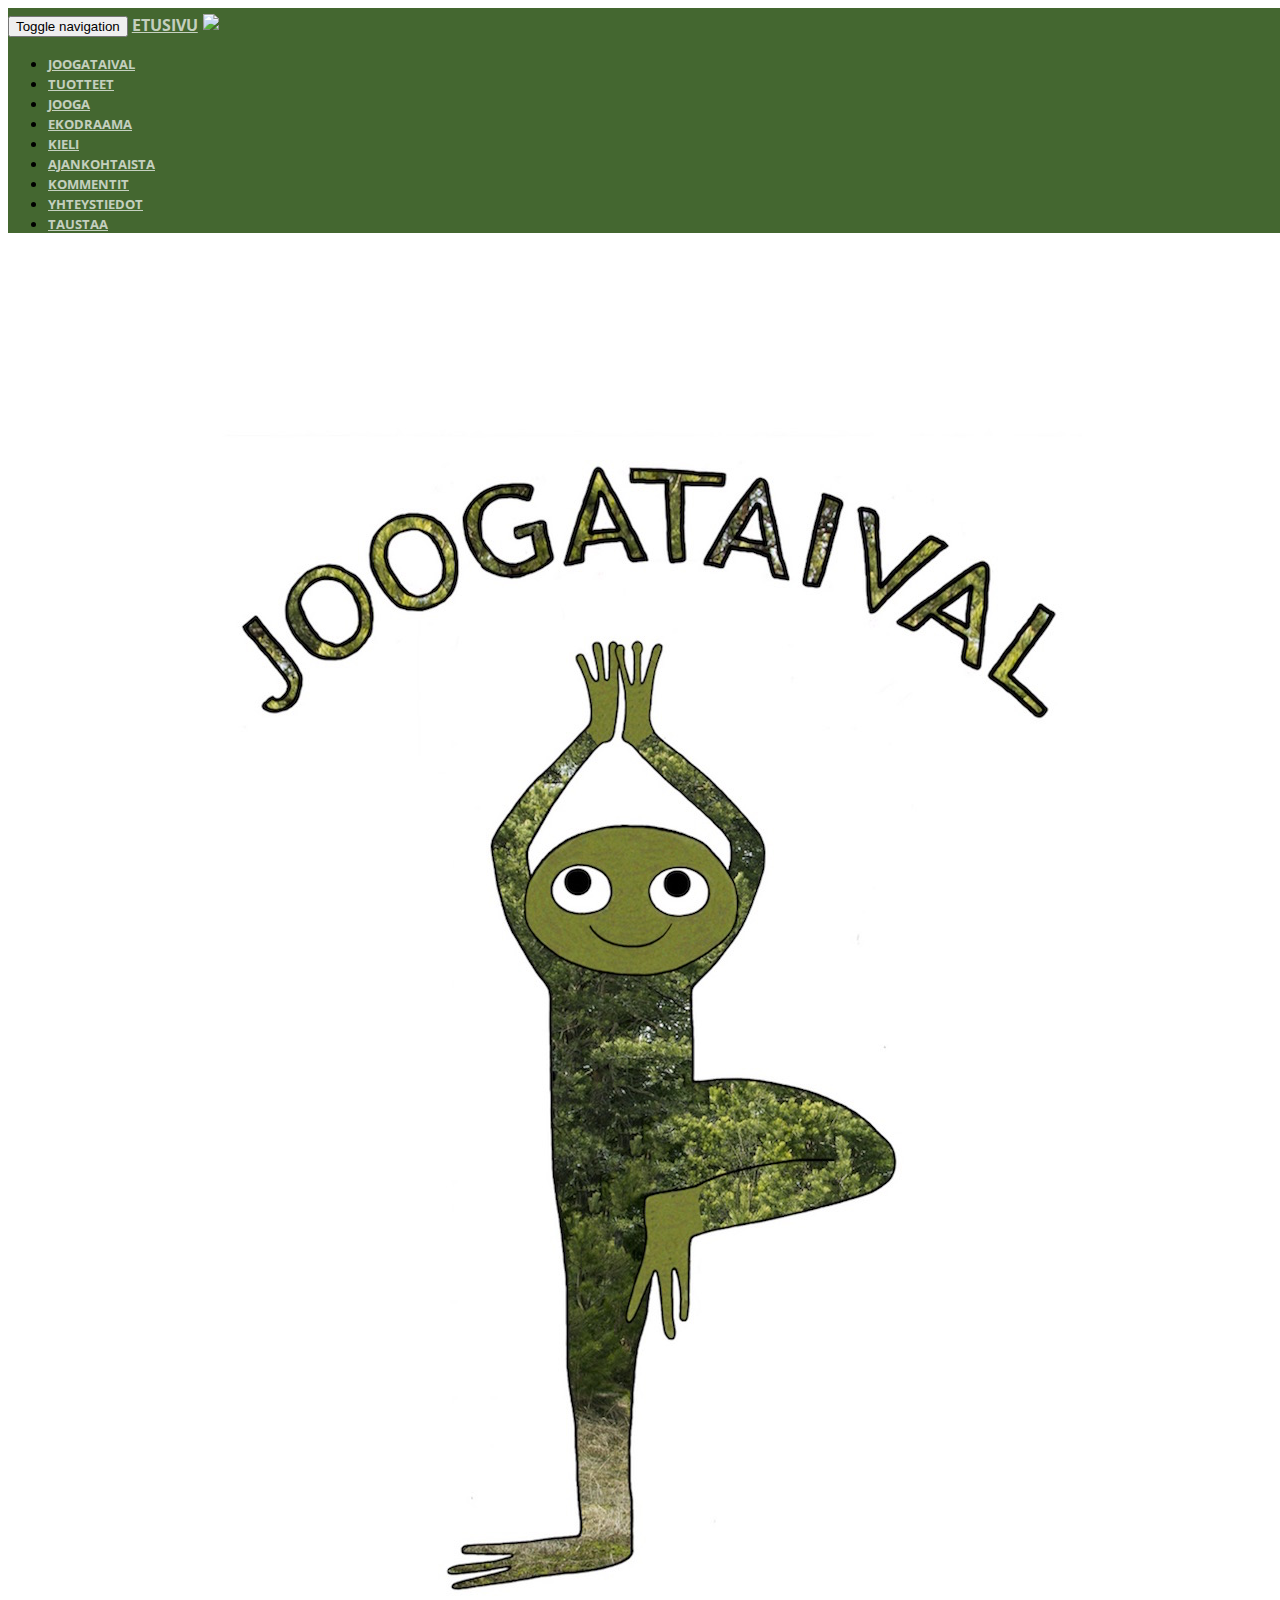
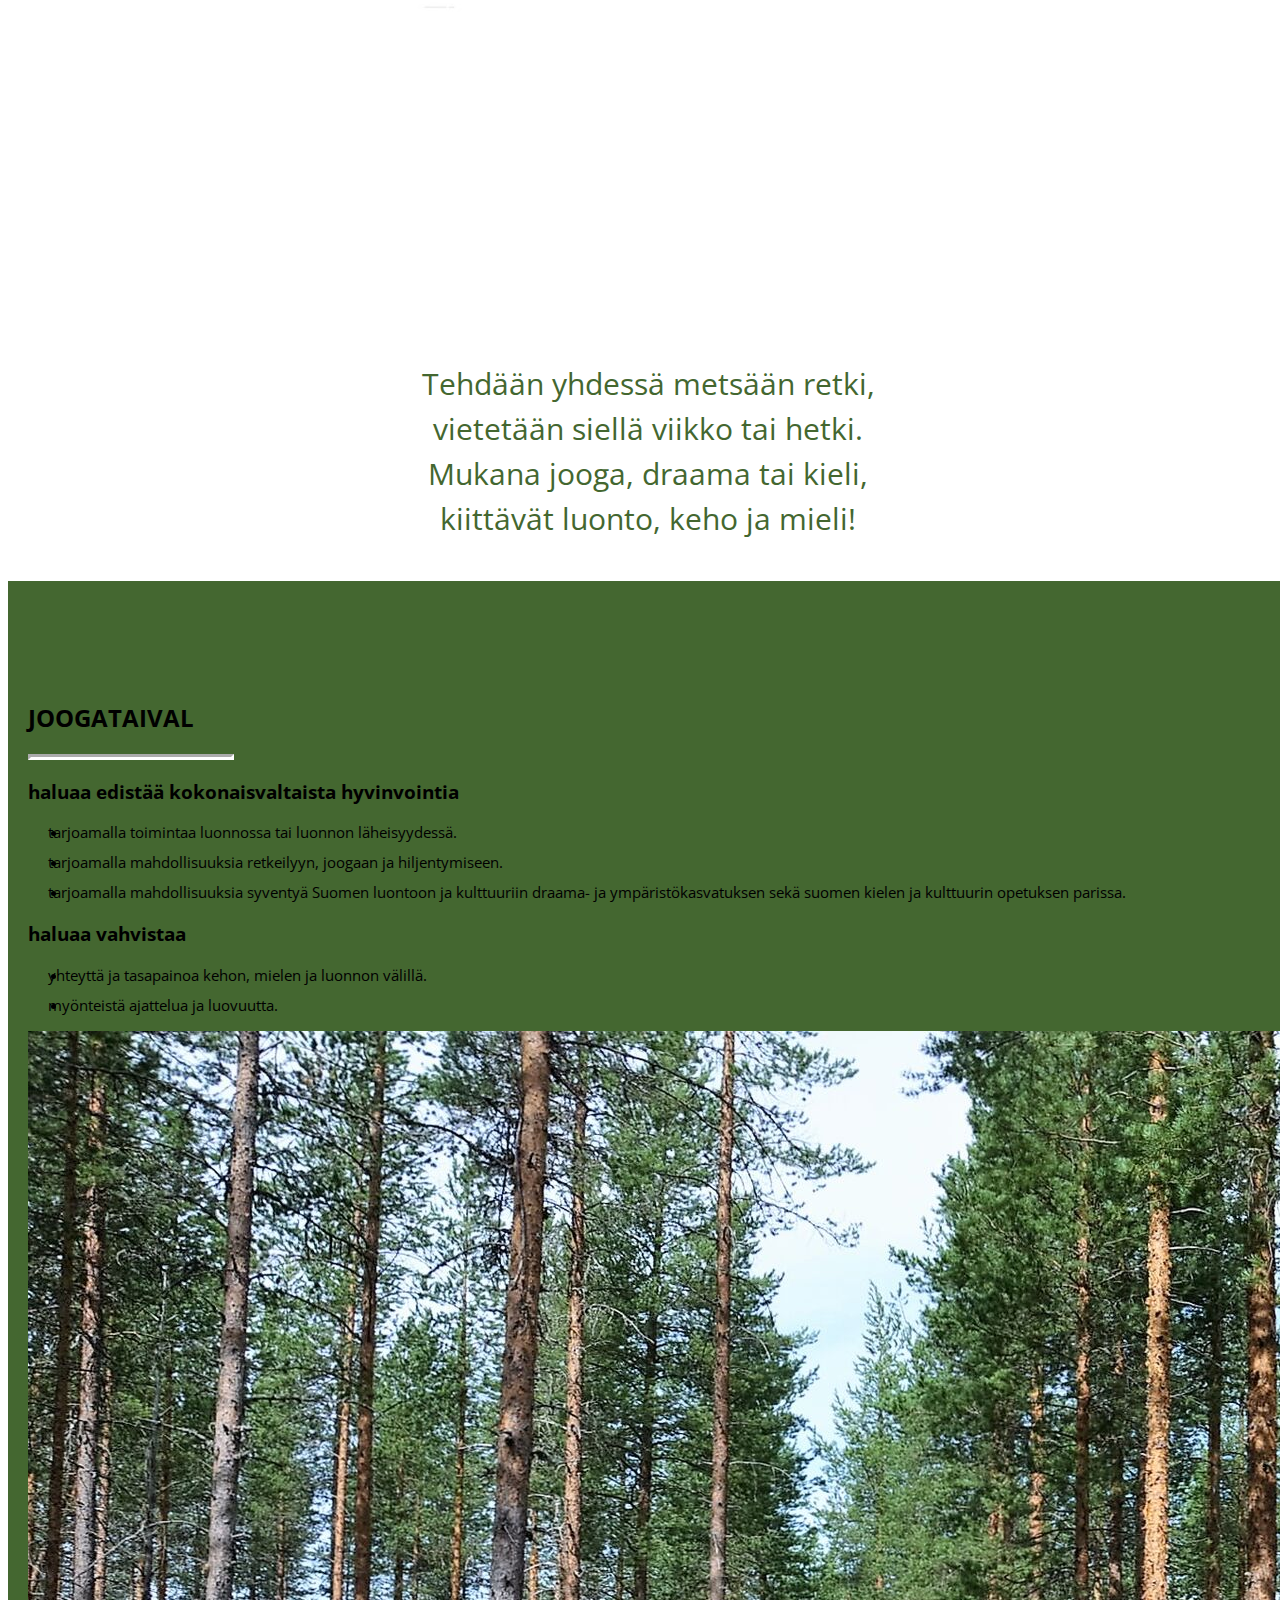
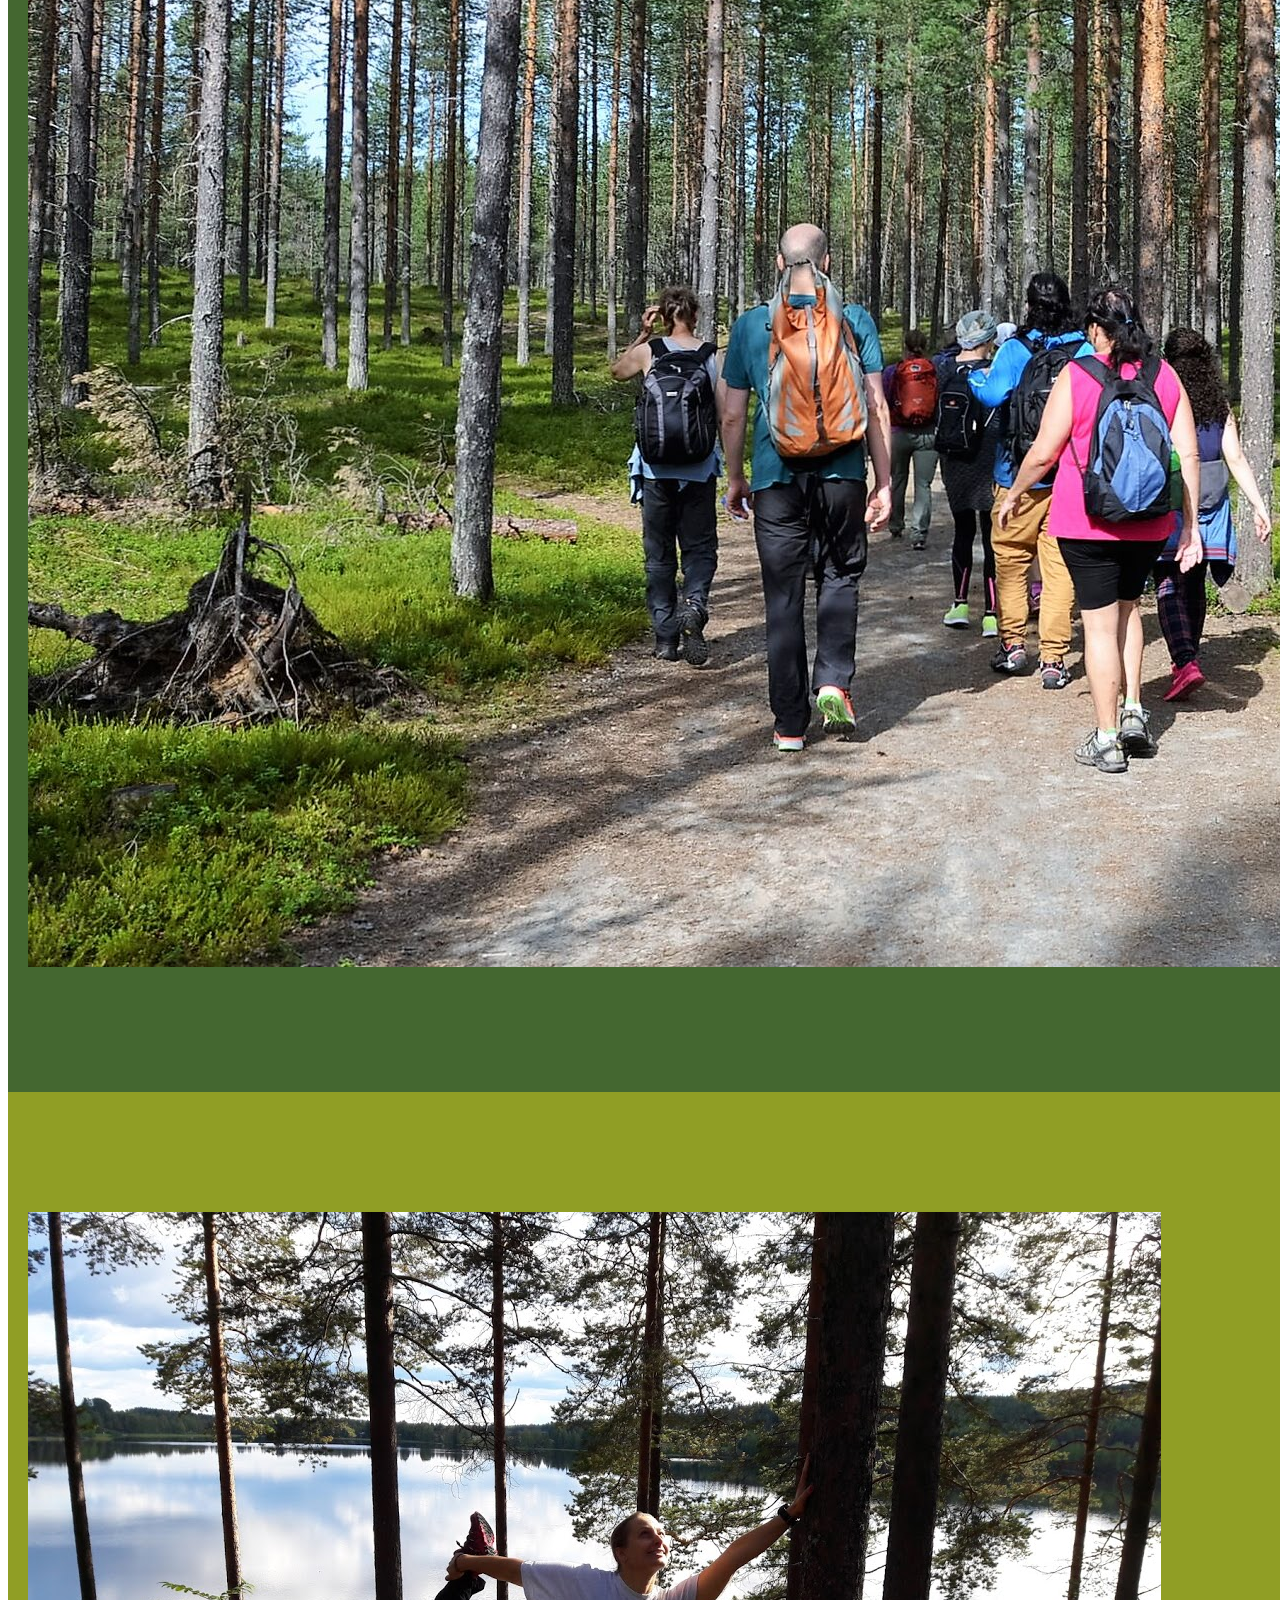
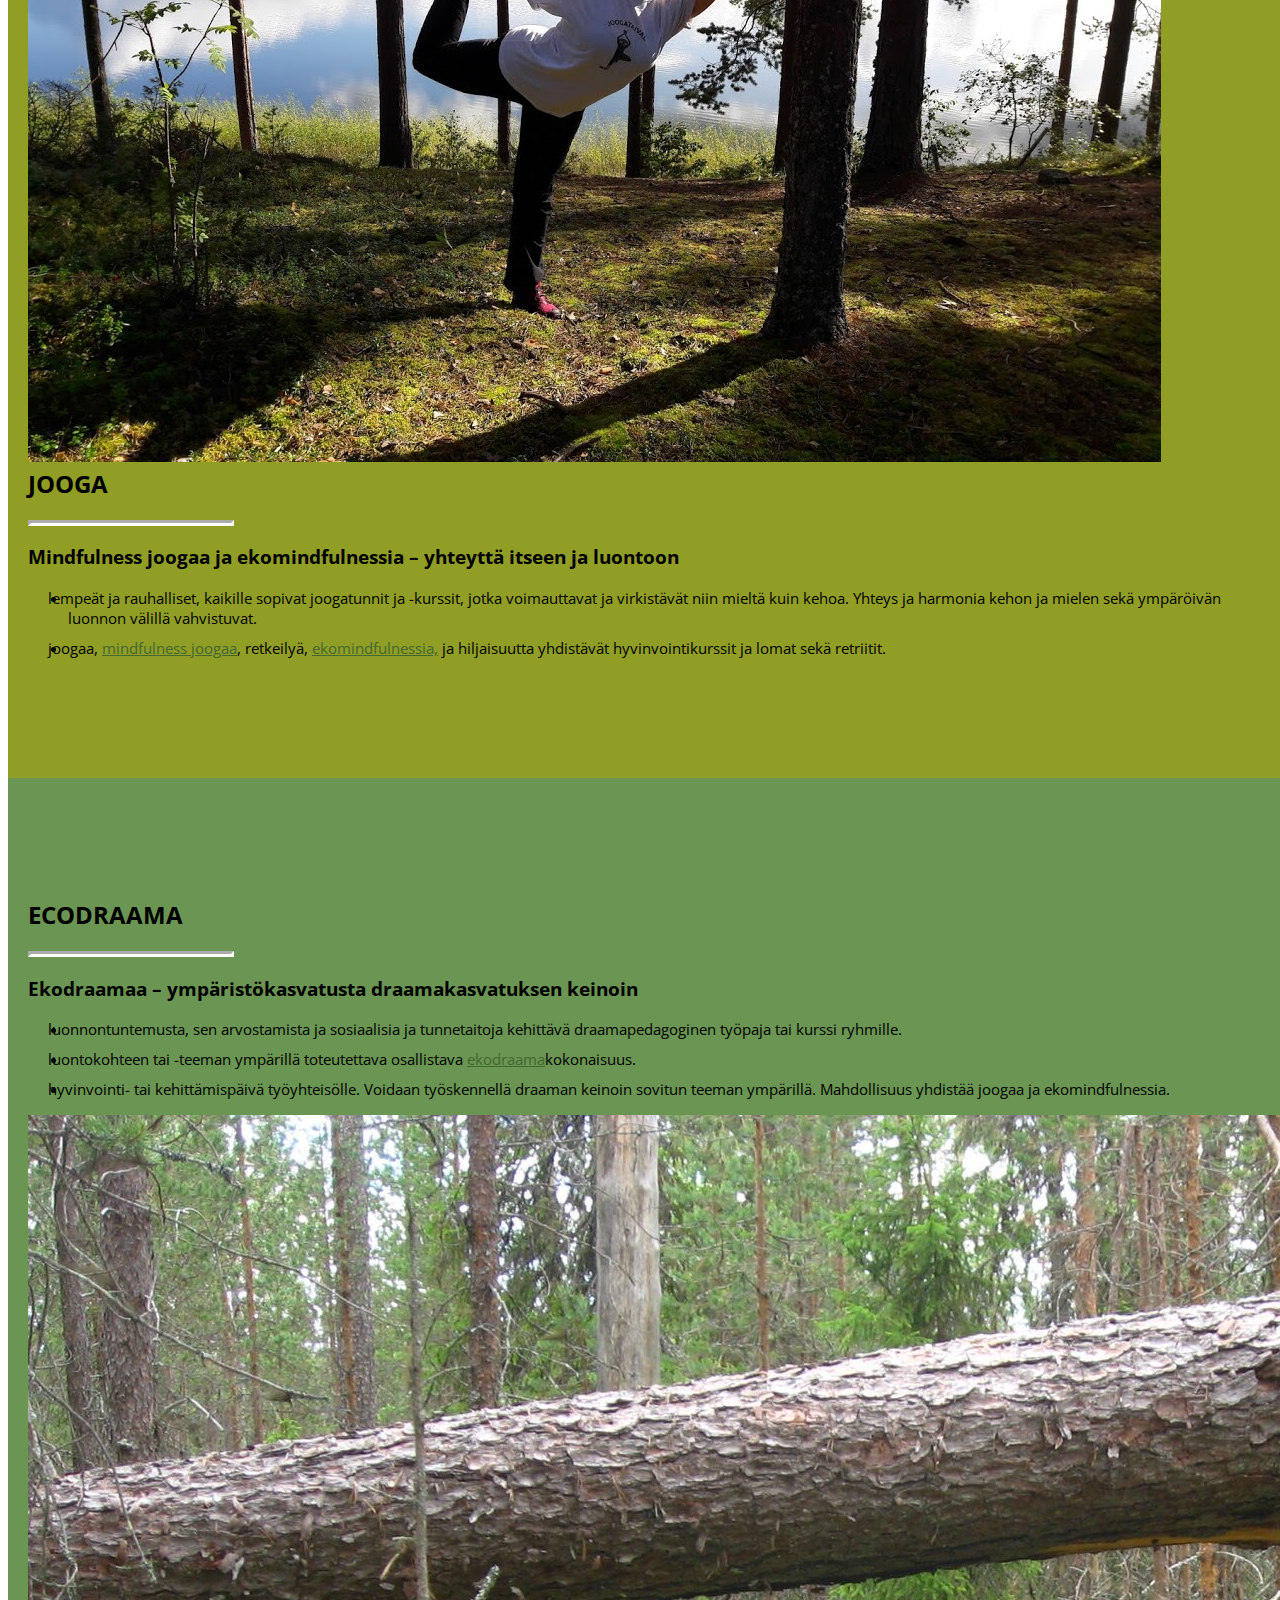
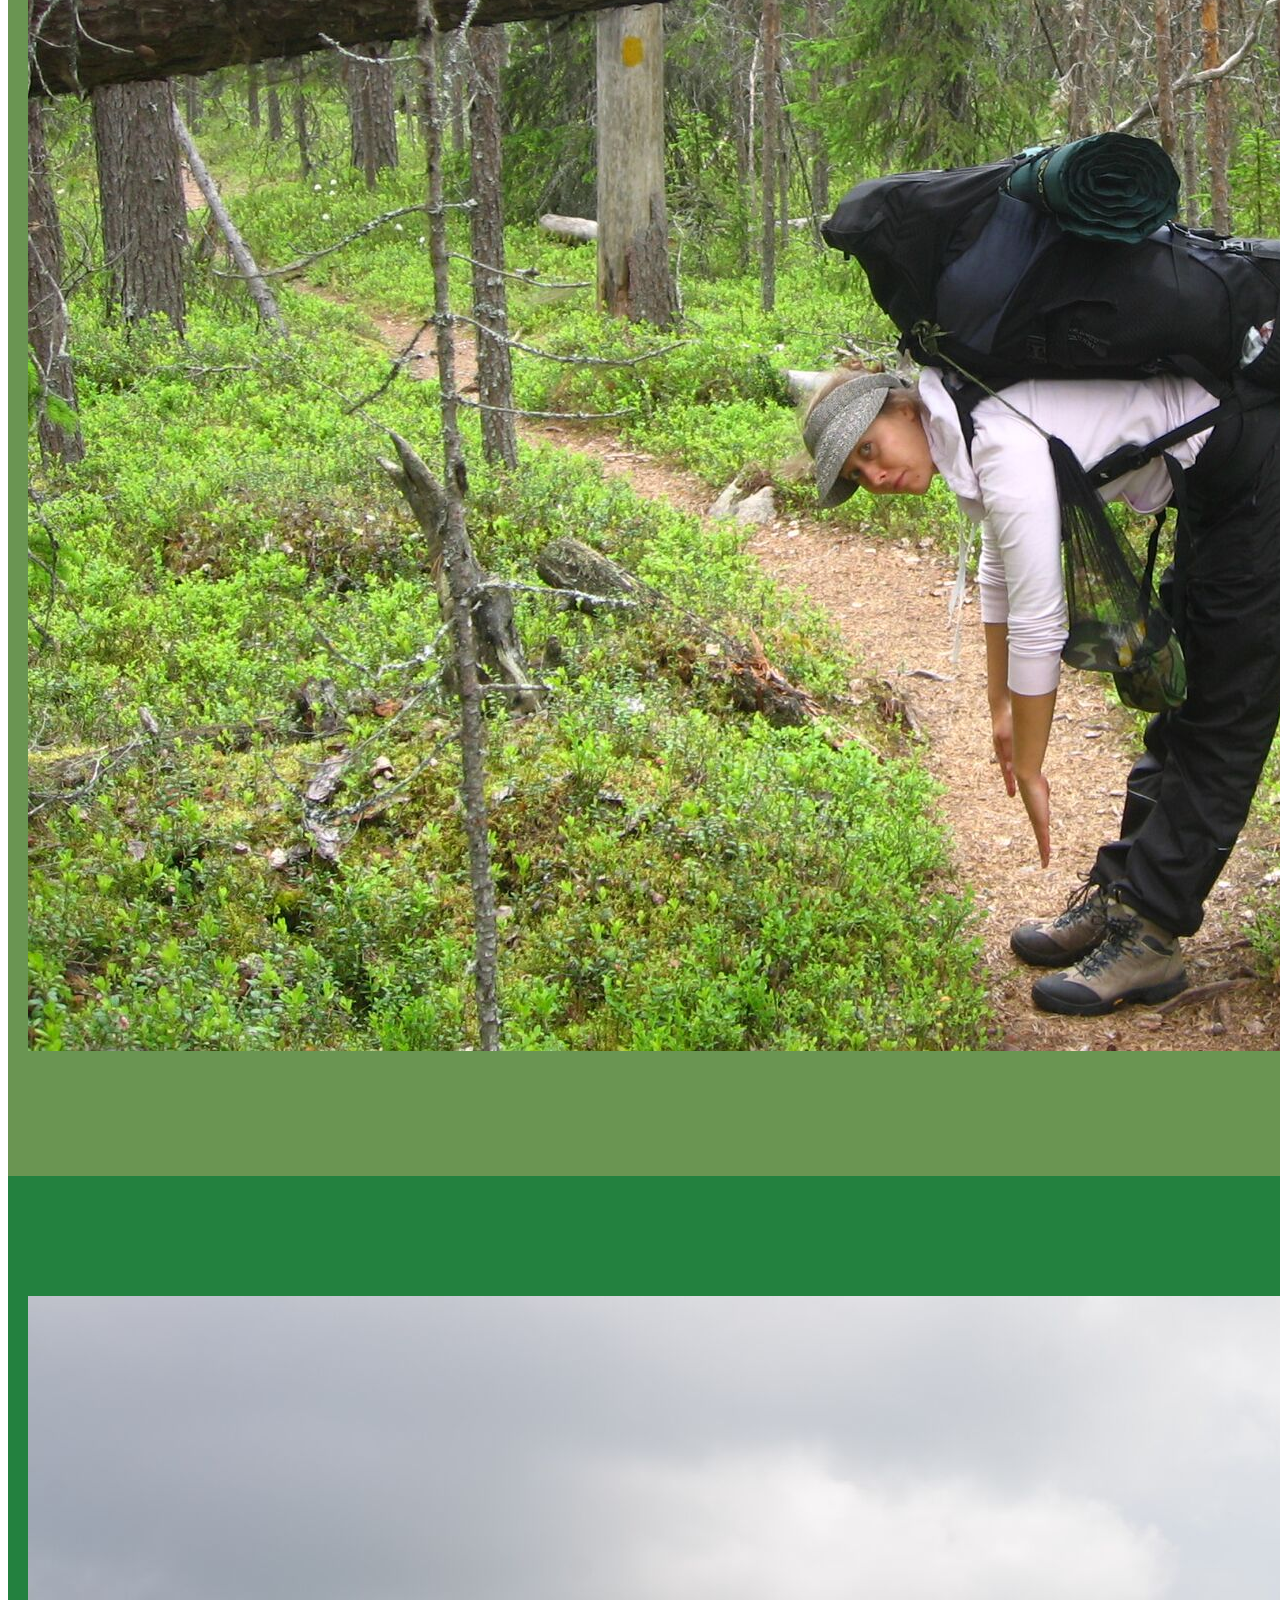
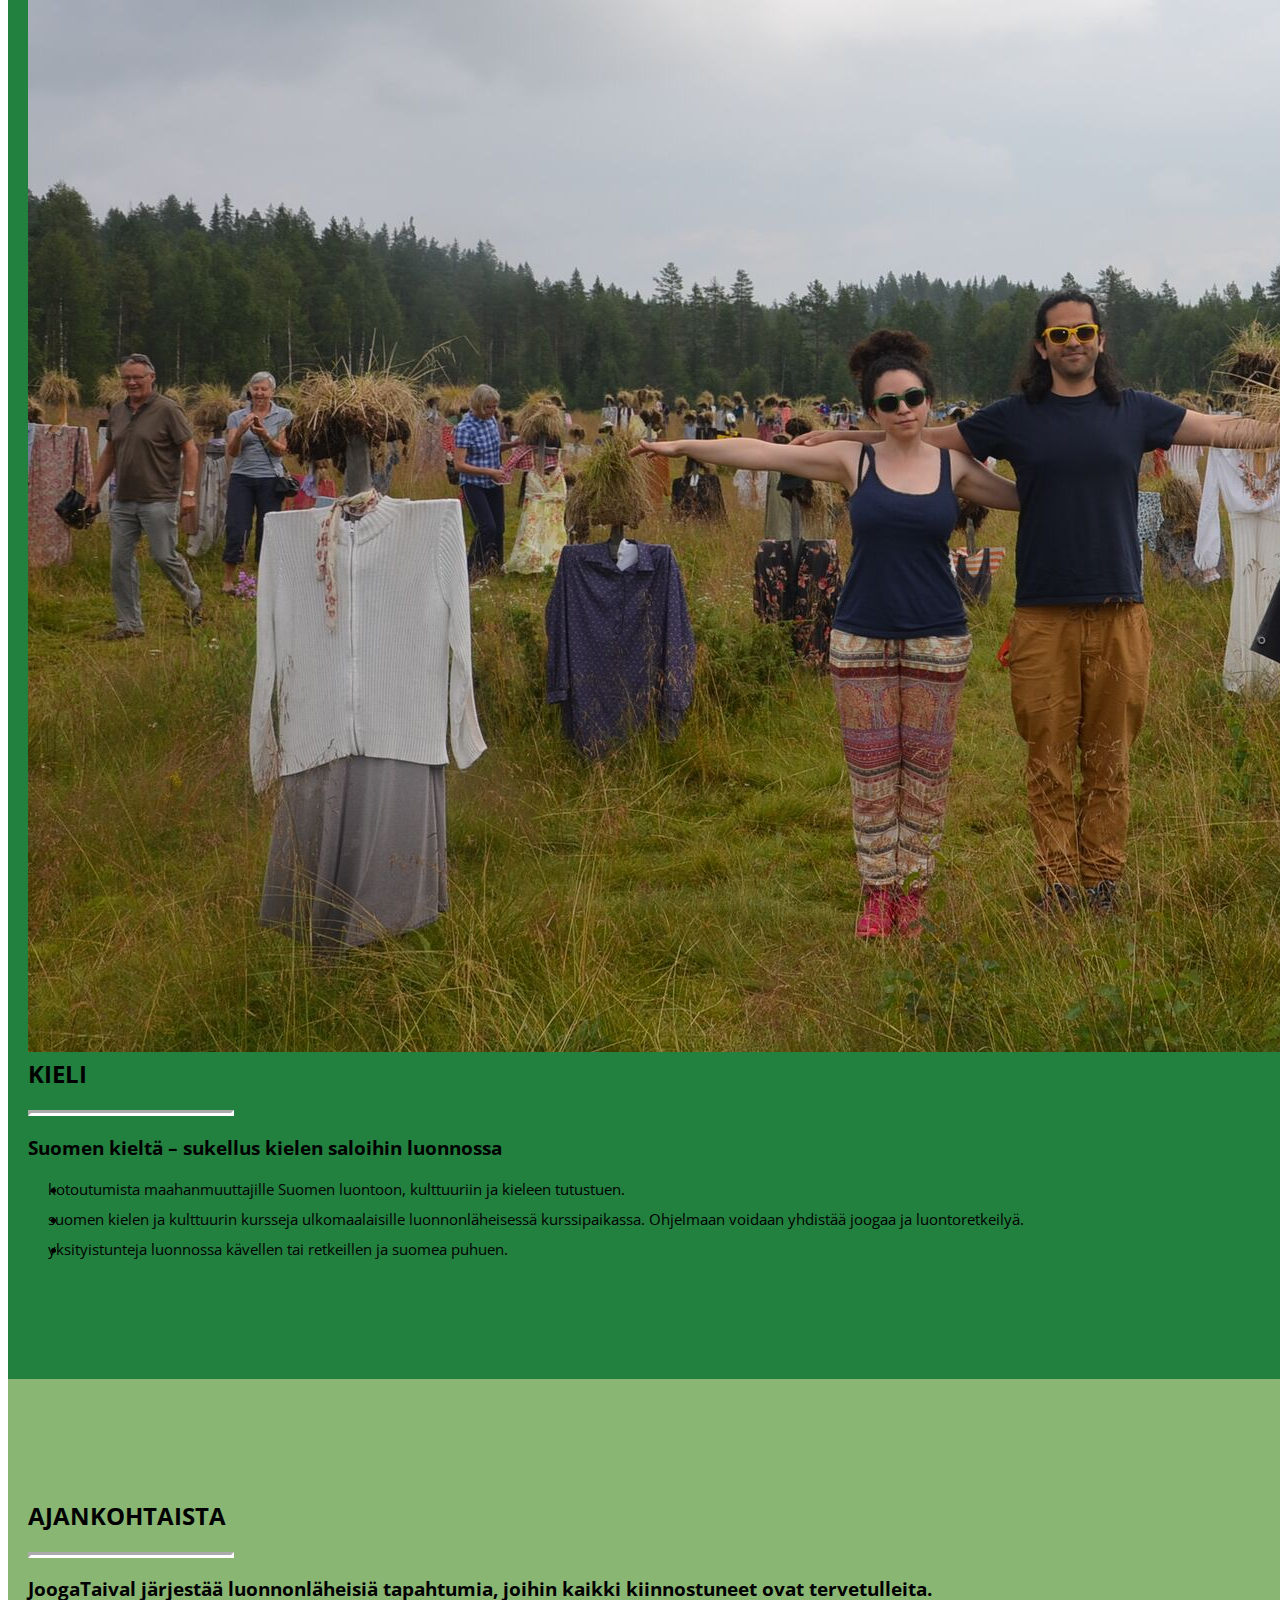
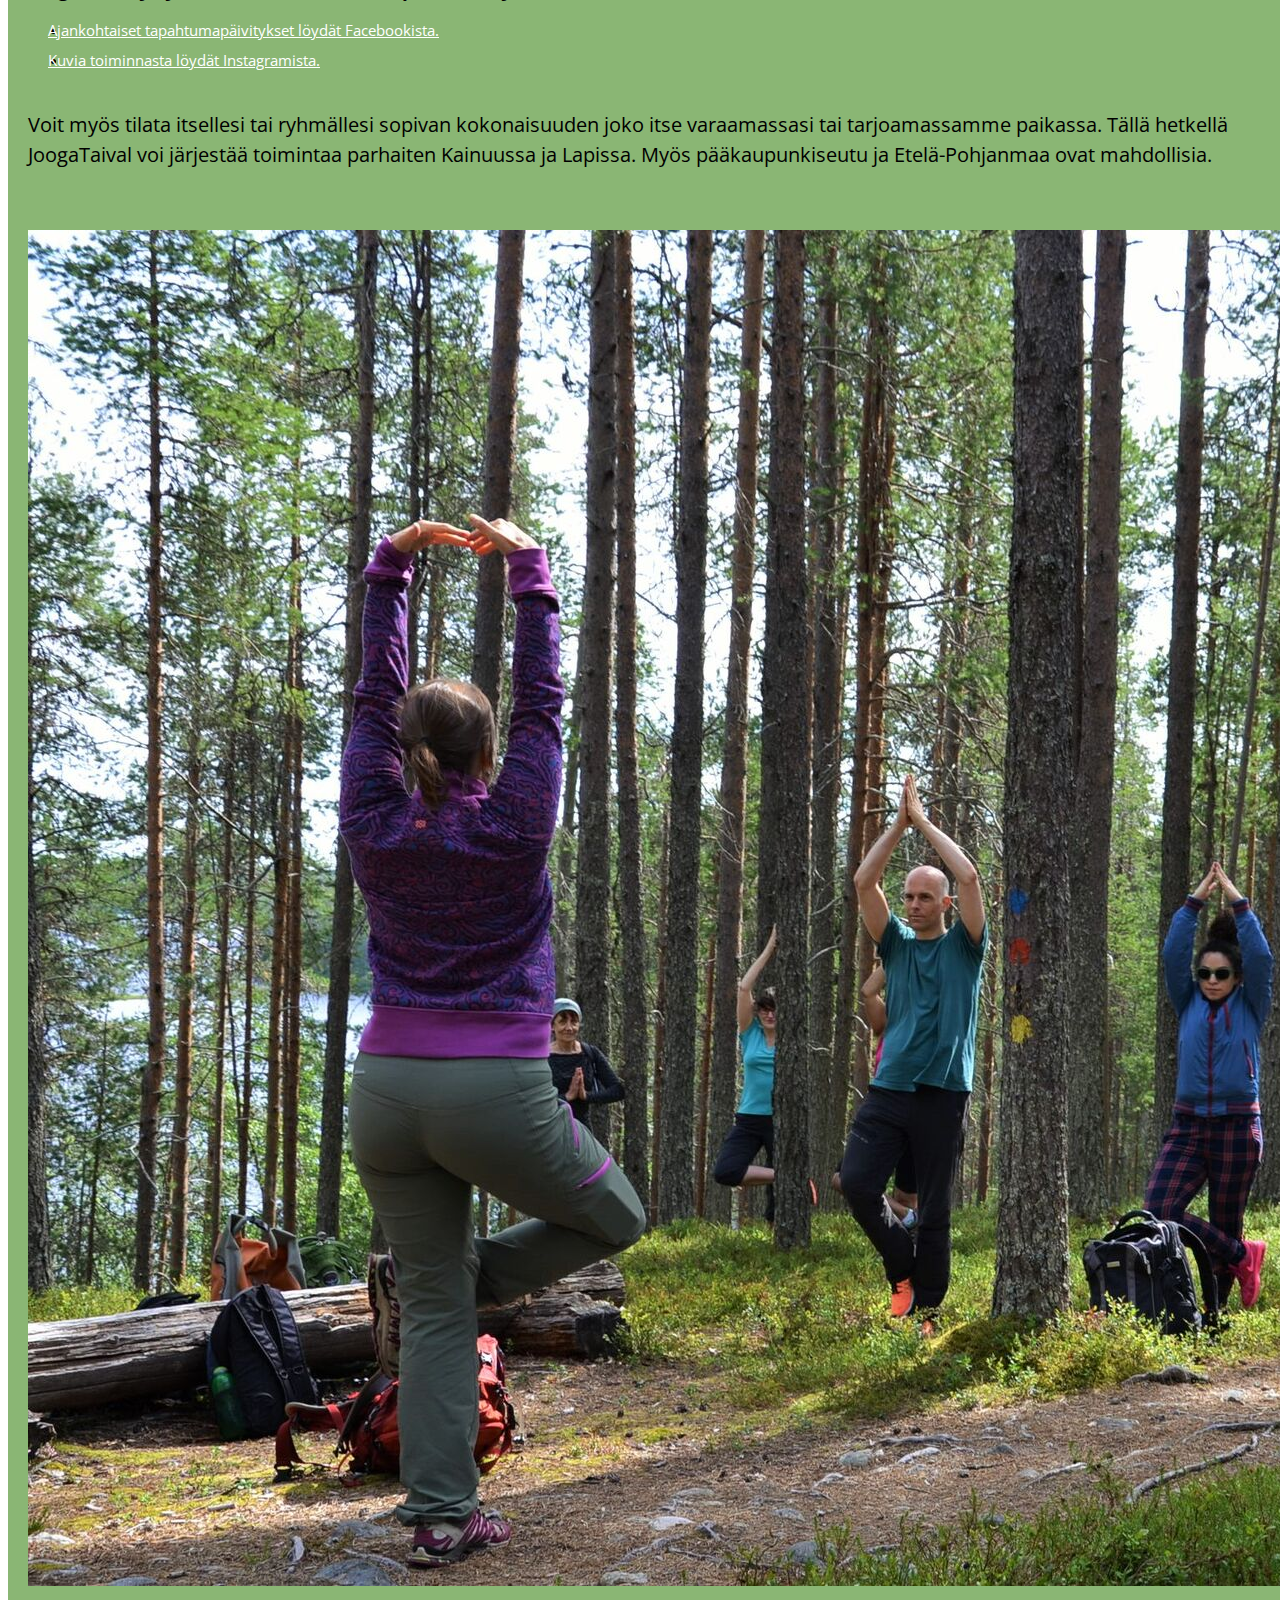
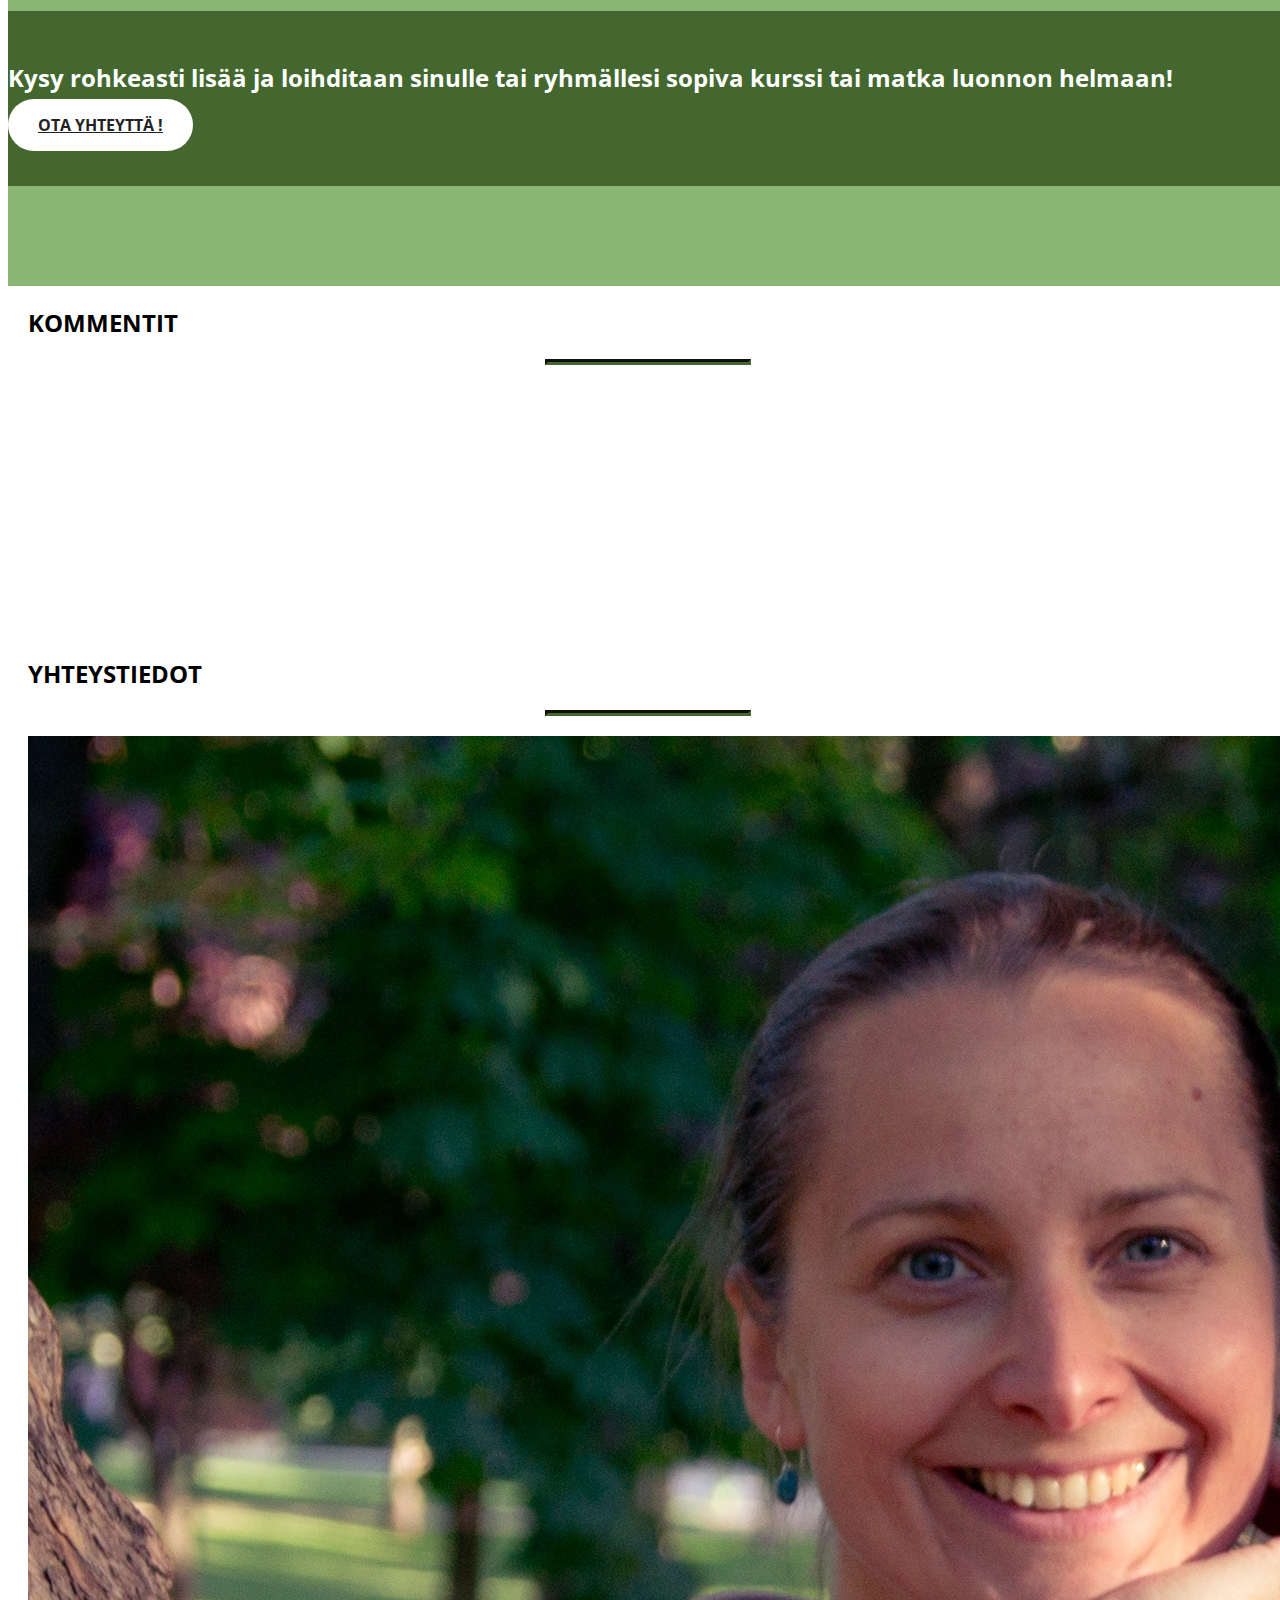
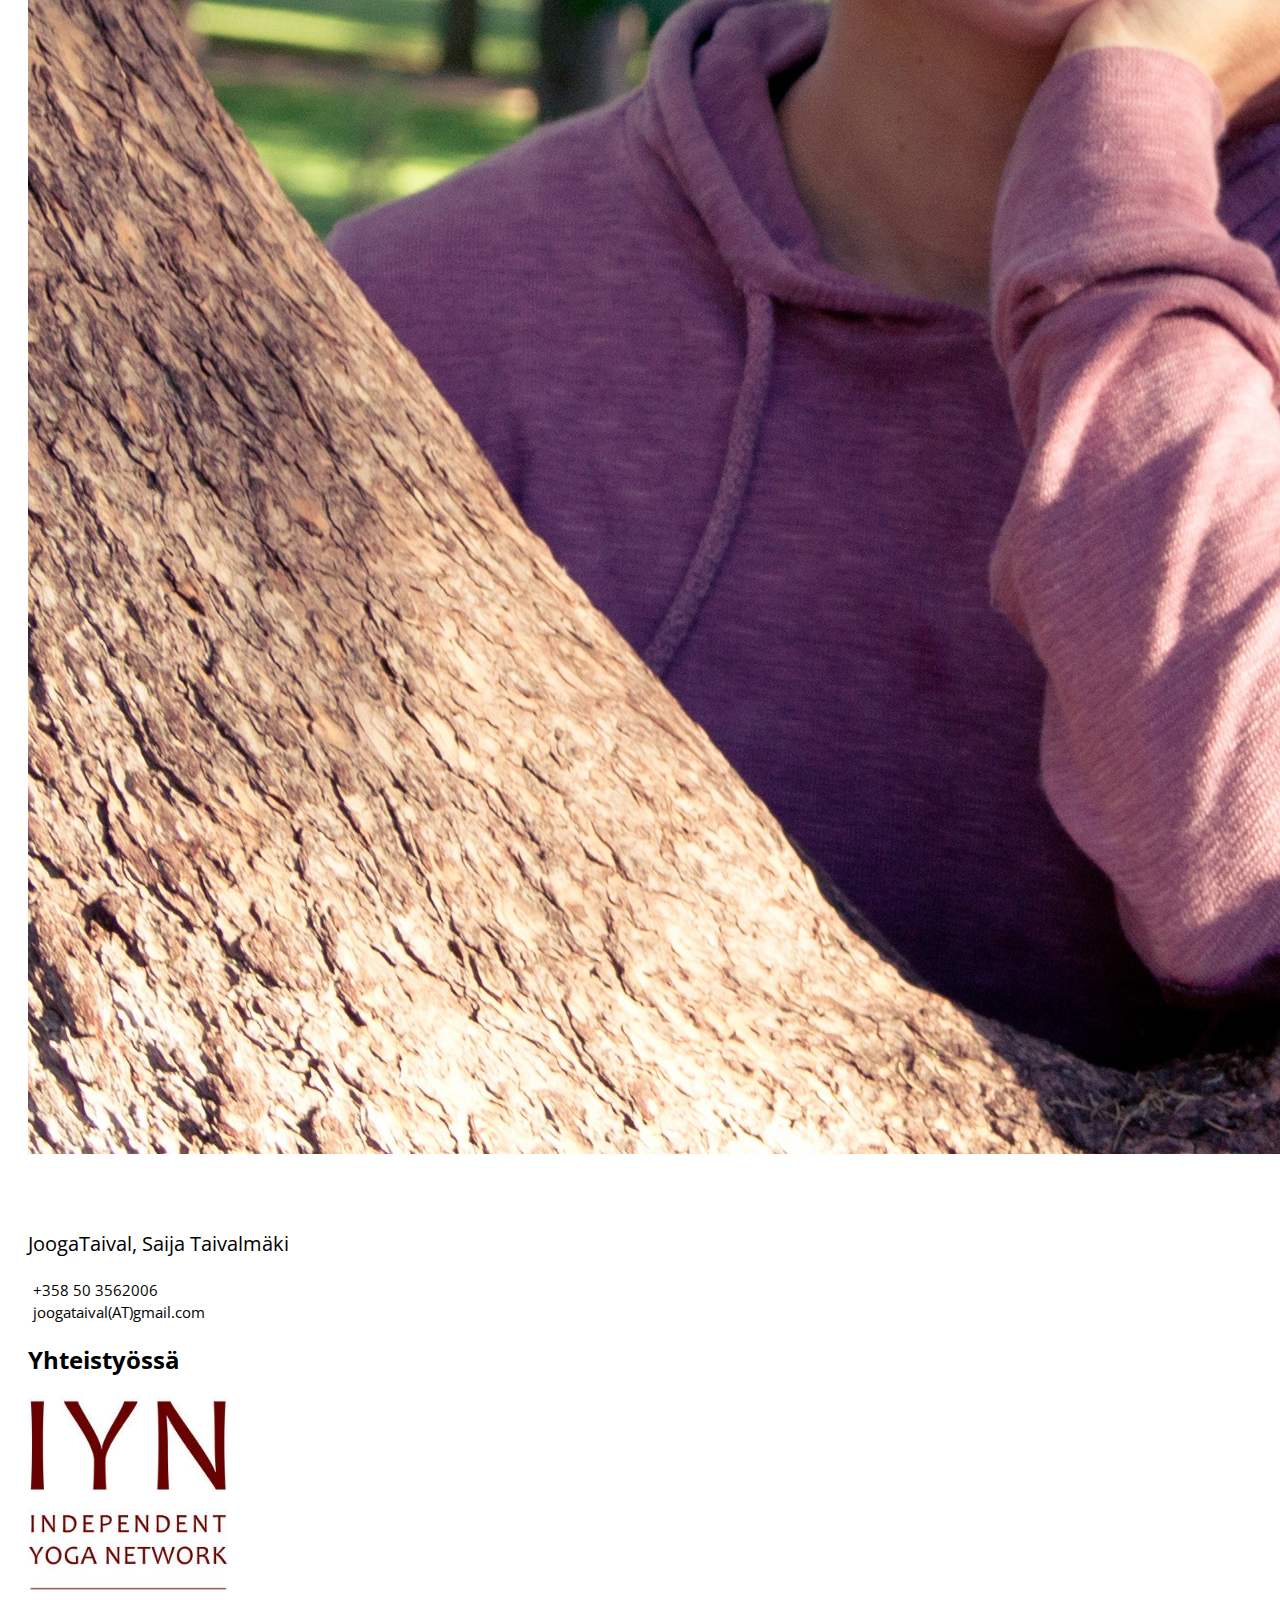
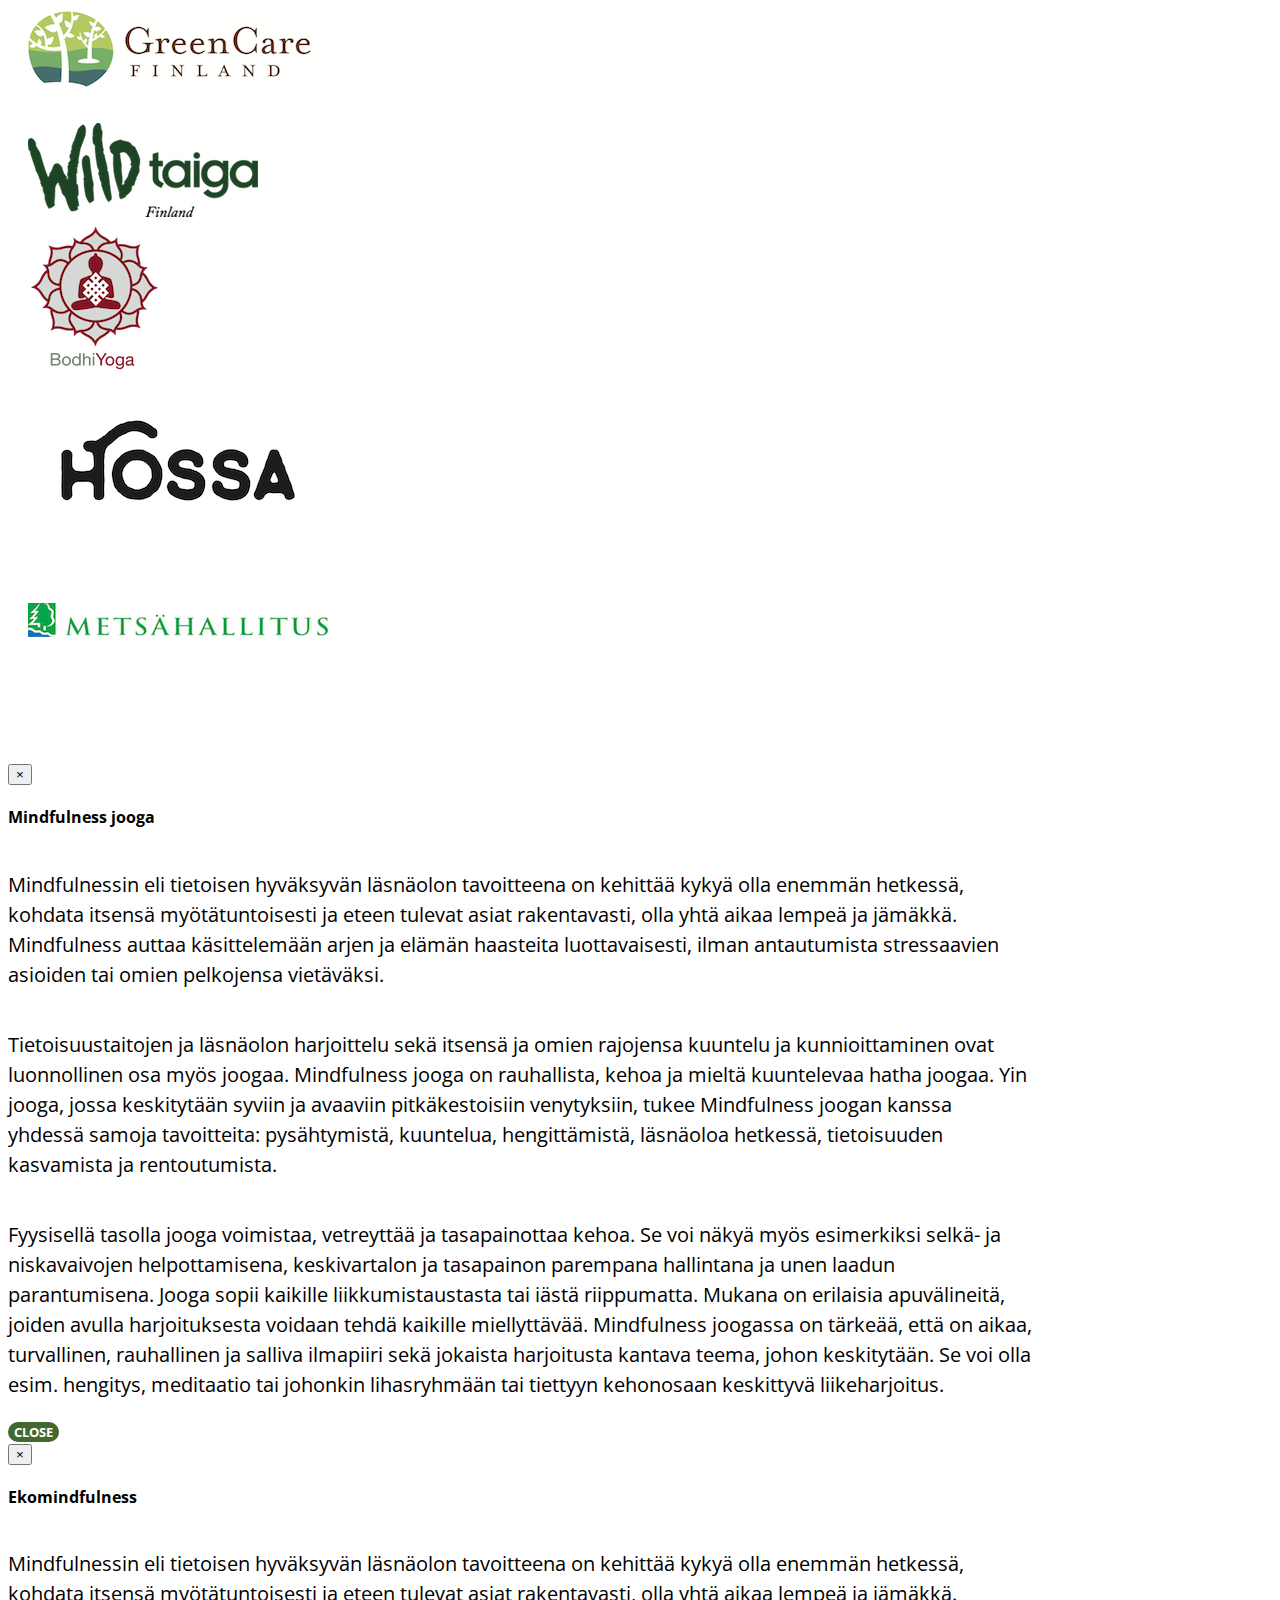
==== commit 061bb88e: "update information" ====
--- a/index.html
+++ b/index.html
@@ -1,6 +1,7 @@
 <!DOCTYPE html>
 <html lang="en">
 <!-- omid -->
+
 <head>
 
     <meta charset="utf-8">
@@ -15,8 +16,10 @@
     <link rel="stylesheet" href="css/bootstrap.min.css" type="text/css">
 
     <!-- Custom Fonts -->
-    <link href='https://fonts.googleapis.com/css?family=Open+Sans:300italic,400italic,600italic,700italic,800italic,400,300,600,700,800' rel='stylesheet' type='text/css'>
-    <link href='https://fonts.googleapis.com/css?family=Merriweather:400,300,300italic,400italic,700,700italic,900,900italic' rel='stylesheet' type='text/css'>
+    <link href='https://fonts.googleapis.com/css?family=Open+Sans:300italic,400italic,600italic,700italic,800italic,400,300,600,700,800'
+        rel='stylesheet' type='text/css'>
+    <link href='https://fonts.googleapis.com/css?family=Merriweather:400,300,300italic,400italic,700,700italic,900,900italic'
+        rel='stylesheet' type='text/css'>
     <link rel="stylesheet" href="font-awesome/css/font-awesome.min.css" type="text/css">
 
     <!-- Plugin CSS -->
@@ -47,7 +50,9 @@
                     <span class="icon-bar"></span>
                 </button>
                 <a class="navbar-brand page-scroll" href="#page-top"> ETUSIVU</a>
-                <a class="navbar-brand page-scroll" href="/en"> <img src="img/engflag.svg" class=" flag"></a>
+                <a class="navbar-brand page-scroll" href="/en">
+                    <img src="img/engflag.svg" class=" flag">
+                </a>
             </div>
 
             <!-- Collect the nav links, forms, and other content for toggling -->
@@ -68,7 +73,7 @@
                     <li>
                         <a class="page-scroll" href="#kieli">KIELI </a>
                     </li>
-                    
+
                     <li>
                         <a class="page-scroll" href="#tapahtumat">AJANKOHTAISTA</a>
                     </li>
@@ -90,13 +95,15 @@
 
     <header>
         <div class="header-content-inner row">
-            <div class="col-lg-4 col-lg-offset-1 col-md-6 col-sm-12 text-left "><img src="img/logo.jpg" alt="logo" class="img-responsive  " id="logo"> </div>
-           <div class="col-log-5 col-md-6 col-sm-12 text-left">
-               <p id="intro" class="">Tehdään yhdessä metsään retki,</br>vietetään siellä viikko tai hetki.</br> Mukana jooga, draama tai kieli,</br> kiittävät luonto, keho ja mieli!</p>
-           </div>    
+            <div class="col-lg-4 col-lg-offset-1 col-md-6 col-sm-12 text-left ">
+                <img src="img/logo.jpg" alt="logo" class="img-responsive  " id="logo"> </div>
+            <div class="col-log-5 col-md-6 col-sm-12 text-left">
+                <p id="intro" class="">Tehdään yhdessä metsään retki,</br>vietetään siellä viikko tai hetki.</br> Mukana jooga, draama tai kieli,</br>
+                    kiittävät luonto, keho ja mieli!</p>
+            </div>
         </div>
     </header>
-    <section class="bg-primary" id="joogataival" >
+    <section class="bg-primary" id="joogataival">
         <div class="container">
             <div class="row">
                 <div class="col-lg-7  text-left">
@@ -104,119 +111,156 @@
                     <hr class="light " align="left">
                     <h3 class="text-left">haluaa edistää kokonaisvaltaista hyvinvointia</h3>
                     <ul class="section-list fa-ul">
-                        <li id="row-space"><span class="glyphicon glyphicon-leaf  " aria-hidden="true" id="leaf" ></span>  tarjoamalla toimintaa luonnossa tai luonnon läheisyydessä.</li>
-                        <li id="row-space"> <span class="glyphicon glyphicon-leaf " aria-hidden="true" id="leaf"></span>  tarjoamalla mahdollisuuksia retkeilyyn, joogaan ja hiljentymiseen.</li>
-                        <li id="row-space"> <span class="glyphicon glyphicon-leaf " aria-hidden="true" id="leaf"></span>  tarjoamalla mahdollisuuksia syventyä Suomen luontoon ja kulttuuriin draama- ja ympäristökasvatuksen sekä suomen kielen ja kulttuurin opetuksen parissa.</li>
-                     </ul>
-                     <h3 class="text-left">haluaa vahvistaa</h3>
-                     <ul class="section-list fa-ul">   
-                        <li id="row-space"> <span class="glyphicon glyphicon-leaf " aria-hidden="true" id="leaf"></span>  yhteyttä ja tasapainoa kehon, mielen ja luonnon välillä.</li>
-                        <li id="row-space"> <span class="glyphicon glyphicon-leaf " aria-hidden="true" id="leaf"></span>  myönteistä ajattelua ja luovuutta.</li>
-                     </ul> 
+                        <li id="row-space">
+                            <span class="glyphicon glyphicon-leaf  " aria-hidden="true" id="leaf"></span> tarjoamalla toimintaa luonnossa tai luonnon läheisyydessä.</li>
+                        <li id="row-space">
+                            <span class="glyphicon glyphicon-leaf " aria-hidden="true" id="leaf"></span> tarjoamalla mahdollisuuksia retkeilyyn, joogaan ja hiljentymiseen.</li>
+                        <li id="row-space">
+                            <span class="glyphicon glyphicon-leaf " aria-hidden="true" id="leaf"></span> tarjoamalla mahdollisuuksia syventyä Suomen luontoon ja kulttuuriin draama- ja ympäristökasvatuksen
+                            sekä suomen kielen ja kulttuurin opetuksen parissa.</li>
+                    </ul>
+                    <h3 class="text-left">haluaa vahvistaa</h3>
+                    <ul class="section-list fa-ul">
+                        <li id="row-space">
+                            <span class="glyphicon glyphicon-leaf " aria-hidden="true" id="leaf"></span> yhteyttä ja tasapainoa kehon, mielen ja luonnon välillä.</li>
+                        <li id="row-space">
+                            <span class="glyphicon glyphicon-leaf " aria-hidden="true" id="leaf"></span> myönteistä ajattelua ja luovuutta.</li>
+                    </ul>
                 </div>
                 <div class="col-lg-5">
-                    <img src="img/joogataival.jpg" alt="meadow" class="img-responsive  section-img ">    
-                </div>                
-            </div>                                                
-        </div>                     
-    </section> 
-    <section class="bg-primary" id="jooga" >
+                    <img src="img/joogataival.jpg" alt="meadow" class="img-responsive  section-img ">
+                </div>
+            </div>
+        </div>
+    </section>
+    <section class="bg-primary" id="jooga">
         <div class="container">
             <div class="row">
                 <div class="col-lg-5">
-                    <img src="img/jooga.jpg" alt="meadow" class="img-responsive  section-img ">
+                    <img src="img/metsajooga.jpg" alt="meadow" class="img-responsive  section-img ">
                 </div>
                 <div class="col-lg-7 text-left">
                     <h2 class="section-heading text-left">JOOGA</h2>
                     <hr class="light" align="left">
                     <h3 class="text-left">Mindfulness joogaa ja ekomindfulnessia – yhteyttä itseen ja luontoon</h3>
                     <ul class="section-list fa-ul">
-                        <li id="row-space"><span class="glyphicon glyphicon-leaf  " aria-hidden="true" id="leaf"></span>  lempeät ja rauhalliset, kaikille sopivat joogatunnit ja -kurssit, jotka voimauttavat ja virkistävät niin mieltä kuin kehoa. Yhteys ja harmonia kehon ja mielen sekä ympäröivän luonnon välillä vahvistuvat.</li id="row-space">
-                        <li id="row-space"> <span class="glyphicon glyphicon-leaf " aria-hidden="true" id="leaf"></span>  joogaa, <a href="#mindfulness-jooga" data-toggle="modal" data-target="#mindfulness-jooga" " >mindfulness joogaa</a>, retkeilyä, <a href="#luonto" data-toggle="modal" data-target="#luonto" >ekomindfulnessia,</a> ja hiljaisuutta yhdistävät hyvinvointikurssit ja lomat sekä retriitit.</li>
-                     </ul>
-                </div>      
-                      
-                
-            </div>                                                
-        </div>                     
-    </section>         
+                        <li id="row-space">
+                            <span class="glyphicon glyphicon-leaf  " aria-hidden="true" id="leaf"></span> lempeät ja rauhalliset, kaikille sopivat joogatunnit ja -kurssit, jotka voimauttavat
+                            ja virkistävät niin mieltä kuin kehoa. Yhteys ja harmonia kehon ja mielen sekä ympäröivän luonnon
+                            välillä vahvistuvat.</li id="row-space">
+                        <li id="row-space">
+                            <span class="glyphicon glyphicon-leaf " aria-hidden="true" id="leaf"></span> joogaa,
+                            <a href="#mindfulness-jooga" data-toggle="modal" data-target="#mindfulness-jooga">mindfulness joogaa</a>, retkeilyä,
+                            <a href="#luonto" data-toggle="modal" data-target="#luonto">ekomindfulnessia,</a> ja hiljaisuutta yhdistävät hyvinvointikurssit ja lomat sekä retriitit.</li>
+                    </ul>
+                </div>
+
+
+            </div>
+        </div>
+    </section>
     <section class="bg-primary" id="draama">
-        <div class="container" >
+        <div class="container">
             <div class="row">
                 <div class="col-lg-7  text-left">
                     <h2 class="section-heading text-left">ECODRAAMA</h2>
                     <hr class="light" align="left">
                     <h3 class="text-left">Ekodraamaa – ympäristökasvatusta draamakasvatuksen keinoin</h3>
                     <ul class="section-list fa-ul">
-                        <li id="row-space"><span class="glyphicon glyphicon-leaf " aria-hidden="true" id="leaf"></span>  luonnontuntemusta, sen arvostamista ja sosiaalisia ja tunnetaitoja kehittävä draamapedagoginen työpaja tai kurssi ryhmille. </li>
-                        <li id="row-space"><span class="glyphicon glyphicon-leaf " aria-hidden="true" id="leaf"></span>  luontokohteen tai -teeman ympärillä toteutettava osallistava <a href="#kasvatus" data-toggle="modal" data-target="#kasvatus">ekodraama</a>kokonaisuus.</li>
-                        <li id="row-space"><span class="glyphicon glyphicon-leaf " aria-hidden="true" id="leaf"></span>  hyvinvointi- tai kehittämispäivä työyhteisölle. Voidaan työskennellä draaman keinoin sovitun teeman ympärillä. Mahdollisuus yhdistää joogaa ja ekomindfulnessia.</li>
+                        <li id="row-space">
+                            <span class="glyphicon glyphicon-leaf " aria-hidden="true" id="leaf"></span> luonnontuntemusta, sen arvostamista ja sosiaalisia ja tunnetaitoja kehittävä draamapedagoginen
+                            työpaja tai kurssi ryhmille. </li>
+                        <li id="row-space">
+                            <span class="glyphicon glyphicon-leaf " aria-hidden="true" id="leaf"></span> luontokohteen tai -teeman ympärillä toteutettava osallistava
+                            <a href="#kasvatus" data-toggle="modal"
+                                data-target="#kasvatus">ekodraama</a>kokonaisuus.</li>
+                        <li id="row-space">
+                            <span class="glyphicon glyphicon-leaf " aria-hidden="true" id="leaf"></span> hyvinvointi- tai kehittämispäivä työyhteisölle. Voidaan työskennellä draaman keinoin
+                            sovitun teeman ympärillä. Mahdollisuus yhdistää joogaa ja ekomindfulnessia.</li>
                     </ul>
-                </div> 
+                </div>
                 <div class="col-lg-5">
-                    <img src="img/draama.jpg" alt="nature" class="img-responsive  section-img "> 
-                </div>                                           
+                    <img src="img/draama.jpg" alt="nature" class="img-responsive  section-img ">
+                </div>
             </div>
         </div>
     </section>
     <section class="bg-primary" id="kieli">
-        <div class="container" >
+        <div class="container">
             <div class="row">
                 <div class="col-lg-5">
                     <img src="img/kieli.jpg" alt="bluebery" class="img-responsive  section-img">
-                </div>           
+                </div>
                 <div class="col-lg-7  text-left">
                     <h2 class="section-heading text-left">KIELI</h2>
                     <hr class="light" align="left">
                     <h3 class="text-left">Suomen kieltä – sukellus kielen saloihin luonnossa</h3>
                     <ul class="section-list fa-ul">
-                        <li id="row-space"><span class="glyphicon glyphicon-leaf " aria-hidden="true" id="leaf"></span>  kotoutumista maahanmuuttajille Suomen luontoon, kulttuuriin ja kieleen tutustuen.</li>
-                        <li id="row-space"><span class="glyphicon glyphicon-leaf " aria-hidden="true" id="leaf"></span>  suomen kielen ja kulttuurin kursseja ulkomaalaisille luonnonläheisessä kurssipaikassa. Ohjelmaan voidaan yhdistää joogaa ja luontoretkeilyä.</li>
-                        <li id="row-space"><span class="glyphicon glyphicon-leaf " aria-hidden="true" id="leaf"></span>  yksityistunteja luonnossa kävellen tai retkeillen ja suomea puhuen.</li>
-                    </ul>                   
+                        <li id="row-space">
+                            <span class="glyphicon glyphicon-leaf " aria-hidden="true" id="leaf"></span> kotoutumista maahanmuuttajille Suomen luontoon, kulttuuriin ja kieleen tutustuen.</li>
+                        <li id="row-space">
+                            <span class="glyphicon glyphicon-leaf " aria-hidden="true" id="leaf"></span> suomen kielen ja kulttuurin kursseja ulkomaalaisille luonnonläheisessä kurssipaikassa.
+                            Ohjelmaan voidaan yhdistää joogaa ja luontoretkeilyä.</li>
+                        <li id="row-space">
+                            <span class="glyphicon glyphicon-leaf " aria-hidden="true" id="leaf"></span> yksityistunteja luonnossa kävellen tai retkeillen ja suomea puhuen.</li>
+                    </ul>
                 </div>
             </div>
         </div>
     </section>
 
     <section class="bg-primary" id="tapahtumat">
-        <div class="container">         
-             <div class="row">   
+        <div class="container">
+            <div class="row">
                 <div class="col-lg-7 text-left">
-                        <h2 class="section-heading text-left" >AJANKOHTAISTA</h2>
-                        <hr class="light" align="left">
-                        <h3 class="text-left">JoogaTaival järjestää luonnonläheisiä tapahtumia, joihin kaikki kiinnostuneet ovat tervetulleita.</h3>
-                        <ul class="section-list fa-ul">
-                            <li id="row-space"><span class="glyphicon glyphicon-leaf " aria-hidden="true" id="leaf"></span> <a id="facebook"  aria-hidden="true"  href="https://www.facebook.com/JoogaTaival-Mindfulness-jooga-727860080692699/?fref=ts" target="blank">Ajankohtaiset tapahtumapäivitykset löydät Facebookista. <i class="fa fa-facebook-official fa-2x"  aria-hidden="true"></i></a></li>
-                            <li id="row-space"><span class="glyphicon glyphicon-leaf " aria-hidden="true" id="leaf"></span> <a href="https://www.instagram.com/joogataival/?hl=en" id="insta" target="blank">Kuvia toiminnasta löydät Instagramista. <i class="fa fa-instagram fa-2x"  aria-hidden="true" ></i></a></li>
-                        </ul>
-                        <p class="text-left">Voit myös tilata itsellesi tai ryhmällesi sopivan kokonaisuuden joko itse varaamassasi tai tarjoamassamme paikassa. Tällä hetkellä JoogaTaival voi järjestää toimintaa parhaiten Kainuussa ja Lapissa. Myös pääkaupunkiseutu ja Etelä-Pohjanmaa ovat mahdollisia.</p>
-                         
+                    <h2 class="section-heading text-left">AJANKOHTAISTA</h2>
+                    <hr class="light" align="left">
+                    <h3 class="text-left">JoogaTaival järjestää luonnonläheisiä tapahtumia, joihin kaikki kiinnostuneet ovat tervetulleita.</h3>
+                    <ul class="section-list fa-ul">
+                        <li id="row-space">
+                            <span class="glyphicon glyphicon-leaf " aria-hidden="true" id="leaf"></span>
+                            <a id="facebook" aria-hidden="true" href="https://www.facebook.com/JoogaTaival-Mindfulness-jooga-727860080692699/?fref=ts"
+                                target="blank">Ajankohtaiset tapahtumapäivitykset löydät Facebookista.
+                                <i class="fa fa-facebook-official fa-2x"
+                                    aria-hidden="true"></i>
+                            </a>
+                        </li>
+                        <li id="row-space">
+                            <span class="glyphicon glyphicon-leaf " aria-hidden="true" id="leaf"></span>
+                            <a href="https://www.instagram.com/joogataival/?hl=en" id="insta" target="blank">Kuvia toiminnasta löydät Instagramista.
+                                <i class="fa fa-instagram fa-2x" aria-hidden="true"></i>
+                            </a>
+                        </li>
+                    </ul>
+                    <p class="text-left">Voit myös tilata itsellesi tai ryhmällesi sopivan kokonaisuuden joko itse varaamassasi tai tarjoamassamme
+                        paikassa. Tällä hetkellä JoogaTaival voi järjestää toimintaa parhaiten Kainuussa ja Lapissa. Myös
+                        pääkaupunkiseutu ja Etelä-Pohjanmaa ovat mahdollisia.</p>
+
                 </div>
                 <div class="col-lg-5">
-                    <img src="img/ajankohtaista.jpg" alt="river" class="img-responsive " id="ajankohtaista" >   
-                </div> 
-                                      
-            </div>
-    <aside class="bg-dark">
-        <div class="container text-center">
-            <div class="call-to-action">
-                <h2>Kysy rohkeasti lisää ja loihditaan sinulle tai ryhmällesi sopiva kurssi tai matka luonnon helmaan!</h2>
-                <a href="#contact" class="btn btn-default btn-xl wow tada">OTA YHTEYTTÄ !</a>
-            </div>
-        </div>
-    </aside>
+                    <img src="img/ajankohtaista.jpg" alt="river" class="img-responsive " id="ajankohtaista">
+                </div>
+
+            </div>
+            <aside class="bg-dark">
+                <div class="container text-center">
+                    <div class="call-to-action">
+                        <h2>Kysy rohkeasti lisää ja loihditaan sinulle tai ryhmällesi sopiva kurssi tai matka luonnon helmaan!</h2>
+                        <a href="#contact" class="btn btn-default btn-xl wow tada">OTA YHTEYTTÄ !</a>
+                    </div>
+                </div>
+            </aside>
         </div>
         </div>
     </section>
 
     <section class="no-padding" id="portfolio">
         <div class="row" id="kommentit">
-                <div class="col-lg-12 text-center">
-                    <h2 class="section-heading">KOMMENTIT</h2>
-                    <hr class="primary">
-                </div>
-            </div>
+            <div class="col-lg-12 text-center">
+                <h2 class="section-heading">KOMMENTIT</h2>
+                <hr class="primary">
+            </div>
+        </div>
         <div class="container-fluid">
             <div class="row no-gutter">
                 <div class="col-lg-4 col-sm-6">
@@ -225,12 +269,12 @@
                         <div class="portfolio-box-caption">
                             <div class="portfolio-box-caption-content">
                                 <div class="project-category text-faded">
-                                  MARIANNE :  
-                                    
+                                    MARIANNE :
+
                                 </div>
                                 <div class="project-name">
-                                    <i class="fa fa-quote-left fa-lg "></i> 
-                                    Patikointi ja jooga sopivat hyvin yhteen. Mieli rentoutui ja keho sai kaivattua monipuolista liikettä. Ihana loma! 
+                                    <i class="fa fa-quote-left fa-lg "></i>
+                                    Patikointi ja jooga sopivat hyvin yhteen. Mieli rentoutui ja keho sai kaivattua monipuolista liikettä. Ihana loma!
                                     <i class="fa fa-quote-right fa-lg "></i>
                                 </div>
                             </div>
@@ -243,12 +287,13 @@
                         <div class="portfolio-box-caption">
                             <div class="portfolio-box-caption-content">
                                 <div class="project-category text-faded">
-                                    JONI :  
+                                    JONI :
                                 </div>
                                 <div class="project-name">
-                                <i class="fa fa-quote-left fa-lg "></i> 
-                                    Saijan läsnäolo ja aurinkoinen persoona yhdistettynä joogan tuomiin hyvänolon kokemuksiin houkuttelivat tulemaan tunnille aina uudestaan.
-                                <i class="fa fa-quote-right fa-lg "></i>
+                                    <i class="fa fa-quote-left fa-lg "></i>
+                                    Saijan läsnäolo ja aurinkoinen persoona yhdistettynä joogan tuomiin hyvänolon kokemuksiin houkuttelivat tulemaan tunnille
+                                    aina uudestaan.
+                                    <i class="fa fa-quote-right fa-lg "></i>
                                 </div>
                             </div>
                         </div>
@@ -263,15 +308,16 @@
                                     TUIJA :
                                 </div>
                                 <div class="project-name">
-                                <i class="fa fa-quote-left fa-lg "></i>
-                                    Voin todeta lämpimin mielin, että kurssi oli todella mahtava - kehittävä ja rentouttava. Minulle henkilökohtaisesti tämä oli ensimmäinen kokemus joogasta ja olen myyty.
-                                <i class="fa fa-quote-right fa-lg "></i>
+                                    <i class="fa fa-quote-left fa-lg "></i>
+                                    Voin todeta lämpimin mielin, että kurssi oli todella mahtava - kehittävä ja rentouttava. Minulle henkilökohtaisesti tämä
+                                    oli ensimmäinen kokemus joogasta ja olen myyty.
+                                    <i class="fa fa-quote-right fa-lg "></i>
                                 </div>
                             </div>
                         </div>
                     </a>
                 </div>
-                
+
                 <div class="col-lg-4 col-sm-6">
                     <a href="#" class="portfolio-box">
                         <img src="img/portfolio/omid.jpg" class="img-responsive" alt="">
@@ -281,9 +327,10 @@
                                     OMID :
                                 </div>
                                 <div class="project-name">
-                                <i class="fa fa-quote-left fa-lg "></i>
-                                    Yoga and hiking holiday in Hossa was a great experience. Helped me a lot in controlling my work life stress, showed me beauty of Finland. Highly recommended.
-                                <i class="fa fa-quote-right fa-lg "></i>
+                                    <i class="fa fa-quote-left fa-lg "></i>
+                                    Yoga and hiking holiday in Hossa was a great experience. Helped me a lot in controlling my work life stress, showed me beauty
+                                    of Finland. Highly recommended.
+                                    <i class="fa fa-quote-right fa-lg "></i>
                                 </div>
                             </div>
                         </div>
@@ -298,9 +345,10 @@
                                     MAIJA :
                                 </div>
                                 <div class="project-name">
-                                <i class="fa fa-quote-left fa-lg "></i>
-                                    Monimuotoinen jooga- ja vaellusloma, joka on viimeisen päälle etukäteen suunniteltu. Pienet yksityiskohdat huomioitu kuten joogavälineet, teelajitelmat, kasvonaamiot. Suosittelen.
-                                <i class="fa fa-quote-right fa-lg "></i>
+                                    <i class="fa fa-quote-left fa-lg "></i>
+                                    Monimuotoinen jooga- ja vaellusloma, joka on viimeisen päälle etukäteen suunniteltu. Pienet yksityiskohdat huomioitu kuten
+                                    joogavälineet, teelajitelmat, kasvonaamiot. Suosittelen.
+                                    <i class="fa fa-quote-right fa-lg "></i>
                                 </div>
                             </div>
                         </div>
@@ -312,40 +360,40 @@
                         <div class="portfolio-box-caption">
                             <div class="portfolio-box-caption-content">
                                 <div class="project-category text-faded">
-                                   ILONA :
+                                    ILONA :
                                 </div>
                                 <div class="project-name">
-                                   <i class="fa fa-quote-left fa-lg "></i>                                    
-                                        Joogaharjoituksen jälkeen mieli on keveä ja ruumis rento - bonuksena aivan erityisen makeat unet!
-                                <i class="fa fa-quote-right fa-lg "></i>
+                                    <i class="fa fa-quote-left fa-lg "></i>
+                                    Joogaharjoituksen jälkeen mieli on keveä ja ruumis rento - bonuksena aivan erityisen makeat unet!
+                                    <i class="fa fa-quote-right fa-lg "></i>
                                 </div>
                             </div>
                         </div>
                     </a>
                 </div>
-                
-        </div>
+
+            </div>
     </section>
 
-    
+
 
     <section id="contact">
         <div class="container">
-        <div class="row">
-            <div class="col-lg-12   text-center">
+            <div class="row">
+                <div class="col-lg-12   text-center">
                     <h2 class="section-heading">YHTEYSTIEDOT</h2>
                     <hr class="primary">
                 </div>
-        </div>
+            </div>
             <div class="row">
-            <div class="col-lg-3  col-sm-4 col-lg-offset-1      "> 
-                    <img src="img/saija.jpg" alt="river" class="img-responsive  img-circle " id="profile">   
-                </div >
-               
+                <div class="col-lg-3  col-sm-4 col-lg-offset-1      ">
+                    <img src="img/saija.jpg" alt="river" class="img-responsive  img-circle " id="profile">
+                </div>
+
                 <div class="col-lg-7 col-sm-6   col-lg-offset-    text-left" id="saija">
                     <p id="miksi-taival">JoogaTaival, Saija Taivalmäki</p>
                 </div>
-                
+
                 <div class="col-lg-3 col-sm-4 text-left">
                     <i class="fa fa-phone fa-3x wow bounceIn" aria-hidden="true" data-wow-delay=".1s"></i>
                     <span class="call">+358 50 3562006</span>
@@ -356,32 +404,58 @@
 
                 </div>
                 <div class="col-lg-3 col-sm-4  text-left">
-                     <a   aria-hidden="true"  href="https://www.facebook.com/JoogaTaival-Mindfulness-jooga-727860080692699/?fref=ts" target="blank"><i class="fa fa-facebook-official fa-3x wow bounceIn" id="facebook-icon" aria-hidden="true" data-wow-delay=".1s"></i></a>
+                    <a aria-hidden="true" href="https://www.facebook.com/JoogaTaival-Mindfulness-jooga-727860080692699/?fref=ts" target="blank">
+                        <i class="fa fa-facebook-official fa-3x wow bounceIn" id="facebook-icon" aria-hidden="true" data-wow-delay=".1s"></i>
+                    </a>
                 </div>
                 <div class="col-lg-3 col-sm-4     text-left">
-                    <a href="https://www.instagram.com/joogataival/?hl=en" target="blank" ><i class="fa fa-instagram fa-3x wow bounceIn" id="insta-icon" aria-hidden="true" data-wow-delay=".1s"></i></a>
-                </div>
-               
-            </div>
-             
-                
-            
+                    <a href="https://www.instagram.com/joogataival/?hl=en" target="blank">
+                        <i class="fa fa-instagram fa-3x wow bounceIn" id="insta-icon" aria-hidden="true" data-wow-delay=".1s"></i>
+                    </a>
+                </div>
+
+            </div>
+
+
+
         </div>
         <div class="row">
             <div class="col-lg-6 col-lg-offset-5 ">
                 <h2>Yhteistyössä</h2>
             </div>
         </div>
-        <div class="row"> 
-            <div class="col-lg-1 col-lg-offset-1 col-sm-6 " id="wild"><a href="http://www.independentyoganetwork.org/" target="blank"><img src="img/indi.jpg" alt="logo" ></a>
+        <div class="row">
+            <div class="col-lg-1 col-lg-offset-1 col-sm-6 " id="wild">
+                <a href="http://www.independentyoganetwork.org/" target="blank">
+                    <img src="img/indi.jpg" alt="logo">
+                </a>
             </div>
             <div class="col-lg-2 col-lg-offset-1 col-sm-6 " id="wild">
-                <a href="http://www.gcfinland.fi/" target="blank"><img src="img/greencare-logo.png" alt="logo"></a>
-            </div>   
+                <a href="http://www.gcfinland.fi/" target="blank">
+                    <img src="img/greencare-logo.png" alt="logo">
+                </a>
+            </div>
             <div class="col-lg-2 col-lg-offset-1  col-sm-6 " id="wild">
-                <a href="http://www.wildtaiga.fi/" target="blank"><img src="img/logo-WT.png" alt="logo"></a>
-            </div>
-            <div class="col-lg-2 col-lg-offset-1 col-sm-6 "> <a href="http://www.bodhiyoga.es/" target="blank"><img src="img/logoBodhi.png" alt="logo" ></a>
+                <a href="http://www.wildtaiga.fi/" target="blank">
+                    <img src="img/logo-WT.png" alt="logo">
+                </a>
+            </div>
+            <div class="col-lg-2 col-lg-offset-1 col-sm-6 ">
+                <a href="http://www.bodhiyoga.es/" target="blank">
+                    <img src="img/logoBodhi.png" alt="logo">
+                </a>
+            </div>
+        </div>
+        <div class="row">
+            <div class="col-lg-4 col-lg-offset-1 col-sm-6 " >
+                <a href="http://www.hossa.fi" target="blank">
+                    <img src="img/hossa-logo.jpg" alt="logo">
+                </a>
+            </div>
+            <div class="col-lg-3 col-lg-offset-1 col-sm-6 " id="metsahallitus">
+                <a href="http://www.luontoon.fi/hossa/" target="blank">
+                    <img src="img/metsahallitus.jpg" alt="logo">
+                </a>
             </div>
         </div>
     </section>
@@ -389,85 +463,145 @@
     <!-- Modal -->
 
     <div class="modal fade" id="mindfulness-jooga" tabindex="-1" role="dialog" aria-labelledby="myModalLabel">
-  <div class="modal-dialog" role="document">
-    <div class="modal-content">
-      <div class="modal-header">
-        <button type="button" class="close" data-dismiss="modal" aria-label="Close"><span aria-hidden="true">&times;</span></button>
-        <h4 class="modal-title" id="myModalLabel">Mindfulness jooga</h4>
-      </div>
-      <div class="modal-body">
-        <p>Mindfulnessin eli tietoisen hyväksyvän läsnäolon tavoitteena on kehittää kykyä olla enemmän hetkessä, kohdata itsensä myötätuntoisesti ja eteen tulevat asiat rakentavasti, olla yhtä aikaa lempeä ja jämäkkä. Mindfulness auttaa käsittelemään arjen ja elämän haasteita luottavaisesti, ilman antautumista stressaavien asioiden tai omien pelkojensa vietäväksi.</p>
-        <p>Tietoisuustaitojen ja läsnäolon harjoittelu sekä itsensä ja omien rajojensa kuuntelu ja kunnioittaminen ovat luonnollinen osa myös joogaa. Mindfulness jooga on rauhallista, kehoa ja mieltä kuuntelevaa hatha joogaa. Yin jooga, jossa keskitytään syviin ja avaaviin pitkäkestoisiin venytyksiin, tukee Mindfulness joogan kanssa yhdessä samoja tavoitteita: pysähtymistä, kuuntelua, hengittämistä, läsnäoloa hetkessä, tietoisuuden kasvamista ja rentoutumista.</p><p>Fyysisellä tasolla jooga voimistaa, vetreyttää ja tasapainottaa kehoa. Se voi näkyä myös esimerkiksi selkä- ja niskavaivojen helpottamisena, keskivartalon ja tasapainon parempana hallintana ja unen laadun parantumisena. Jooga sopii kaikille liikkumistaustasta tai iästä riippumatta. Mukana on erilaisia apuvälineitä, joiden avulla harjoituksesta voidaan tehdä kaikille miellyttävää. Mindfulness joogassa on tärkeää, että on aikaa, turvallinen, rauhallinen ja salliva ilmapiiri sekä jokaista harjoitusta kantava teema, johon keskitytään. Se voi olla esim. hengitys, meditaatio tai johonkin lihasryhmään tai tiettyyn kehonosaan keskittyvä liikeharjoitus.</p>
-
-      </div>
-      <div class="modal-footer">
-        <button type="button" class="btn btn-primary" data-dismiss="modal">Close</button>
-        
-      </div>
+        <div class="modal-dialog" role="document">
+            <div class="modal-content">
+                <div class="modal-header">
+                    <button type="button" class="close" data-dismiss="modal" aria-label="Close">
+                        <span aria-hidden="true">&times;</span>
+                    </button>
+                    <h4 class="modal-title" id="myModalLabel">Mindfulness jooga</h4>
+                </div>
+                <div class="modal-body">
+                    <p>Mindfulnessin eli tietoisen hyväksyvän läsnäolon tavoitteena on kehittää kykyä olla enemmän hetkessä,
+                        kohdata itsensä myötätuntoisesti ja eteen tulevat asiat rakentavasti, olla yhtä aikaa lempeä ja jämäkkä.
+                        Mindfulness auttaa käsittelemään arjen ja elämän haasteita luottavaisesti, ilman antautumista stressaavien
+                        asioiden tai omien pelkojensa vietäväksi.</p>
+                    <p>Tietoisuustaitojen ja läsnäolon harjoittelu sekä itsensä ja omien rajojensa kuuntelu ja kunnioittaminen
+                        ovat luonnollinen osa myös joogaa. Mindfulness jooga on rauhallista, kehoa ja mieltä kuuntelevaa
+                        hatha joogaa. Yin jooga, jossa keskitytään syviin ja avaaviin pitkäkestoisiin venytyksiin, tukee
+                        Mindfulness joogan kanssa yhdessä samoja tavoitteita: pysähtymistä, kuuntelua, hengittämistä, läsnäoloa
+                        hetkessä, tietoisuuden kasvamista ja rentoutumista.</p>
+                    <p>Fyysisellä tasolla jooga voimistaa, vetreyttää ja tasapainottaa kehoa. Se voi näkyä myös esimerkiksi
+                        selkä- ja niskavaivojen helpottamisena, keskivartalon ja tasapainon parempana hallintana ja unen
+                        laadun parantumisena. Jooga sopii kaikille liikkumistaustasta tai iästä riippumatta. Mukana on erilaisia
+                        apuvälineitä, joiden avulla harjoituksesta voidaan tehdä kaikille miellyttävää. Mindfulness joogassa
+                        on tärkeää, että on aikaa, turvallinen, rauhallinen ja salliva ilmapiiri sekä jokaista harjoitusta
+                        kantava teema, johon keskitytään. Se voi olla esim. hengitys, meditaatio tai johonkin lihasryhmään
+                        tai tiettyyn kehonosaan keskittyvä liikeharjoitus.</p>
+
+                </div>
+                <div class="modal-footer">
+                    <button type="button" class="btn btn-primary" data-dismiss="modal">Close</button>
+
+                </div>
+            </div>
+        </div>
     </div>
-  </div>
-</div>
-
-<div class="modal fade" id="luonto" tabindex="-1" role="dialog" aria-labelledby="myModalLabel">
-  <div class="modal-dialog" role="document">
-    <div class="modal-content">
-      <div class="modal-header">
-        <button type="button" class="close" data-dismiss="modal" aria-label="Close"><span aria-hidden="true">&times;</span></button>
-        <h4 class="modal-title" id="myModalLabel">Ekomindfulness</h4>
-      </div>
-      <div class="modal-body">
-        <p>Mindfulnessin eli tietoisen hyväksyvän läsnäolon tavoitteena on kehittää kykyä olla enemmän hetkessä, kohdata itsensä myötätuntoisesti ja eteen tulevat asiat rakentavasti, olla yhtä aikaa lempeä ja jämäkkä. Mindfulness auttaa käsittelemään arjen ja elämän haasteira luottavaisesti, ilman antautumista stressaavien asioiden tai omien pelkojensa vietäväksi.</p><p>Tietoisuustaitojen ja läsnäolon harjoittelussa sekä itsensä ja omien rajojensa kuuntelussa ja kunnioittamisessa tärkeässä roolissa ovat myös muut ihmiset ja ympäristö. Tietoisuustaitojen kehittyessä kommunikaatio muiden kanssa saattaa hyvinkin muuttua sujuvammaksi ja rikkaammaksi. Ekomindfulnessissa otetaan mindfulness-harjoitteluun mukaan ympäristöstä vahvasti myös luonto. Ihminen nähdään osana luontoa - kun luonto voi hyvin myös me voimme hyvin ja päinvastoin.</p><p>Ekomindfulnessissa luontoelementit voidaan tuoda sisälle mukaan harjoitteluun mielikuvien tasolla tai harjoitusta voidaan tehdä luonnossa, esimerkiksi metsässä, puistossa tms. rauhoittumista ja läsnäoloa edesauttavassa paikassa. Mukana voi olla erilaisia luontoyhteyttä avaavia ja syventäviä, aisteja herkistäviä ja itsetuntemusta kasvattavia harjoituksia, jotka pohjautuvat ekopsykologisiin ja terapeuttisiin menetelmiin.</p> <p>Luonnon hyvinvointivaikutuksia on tutkittu laajasti ja on todettu, että luonto edesauttaa rentoutumista ja rauhoittumista sekä vähentää stressiä ja mielenterveysongelmiakin. Siksi luontoympäristö sopii mitä parhaiten myös mindfulnessin harjoittamiseen.</p>
-
-      </div>
-      <div class="modal-footer">
-        <button type="button" class="btn btn-primary" data-dismiss="modal">Close</button>
-        
-      </div>
+
+    <div class="modal fade" id="luonto" tabindex="-1" role="dialog" aria-labelledby="myModalLabel">
+        <div class="modal-dialog" role="document">
+            <div class="modal-content">
+                <div class="modal-header">
+                    <button type="button" class="close" data-dismiss="modal" aria-label="Close">
+                        <span aria-hidden="true">&times;</span>
+                    </button>
+                    <h4 class="modal-title" id="myModalLabel">Ekomindfulness</h4>
+                </div>
+                <div class="modal-body">
+                    <p>Mindfulnessin eli tietoisen hyväksyvän läsnäolon tavoitteena on kehittää kykyä olla enemmän hetkessä,
+                        kohdata itsensä myötätuntoisesti ja eteen tulevat asiat rakentavasti, olla yhtä aikaa lempeä ja jämäkkä.
+                        Mindfulness auttaa käsittelemään arjen ja elämän haasteira luottavaisesti, ilman antautumista stressaavien
+                        asioiden tai omien pelkojensa vietäväksi.</p>
+                    <p>Tietoisuustaitojen ja läsnäolon harjoittelussa sekä itsensä ja omien rajojensa kuuntelussa ja kunnioittamisessa
+                        tärkeässä roolissa ovat myös muut ihmiset ja ympäristö. Tietoisuustaitojen kehittyessä kommunikaatio
+                        muiden kanssa saattaa hyvinkin muuttua sujuvammaksi ja rikkaammaksi. Ekomindfulnessissa otetaan mindfulness-harjoitteluun
+                        mukaan ympäristöstä vahvasti myös luonto. Ihminen nähdään osana luontoa - kun luonto voi hyvin myös
+                        me voimme hyvin ja päinvastoin.</p>
+                    <p>Ekomindfulnessissa luontoelementit voidaan tuoda sisälle mukaan harjoitteluun mielikuvien tasolla tai
+                        harjoitusta voidaan tehdä luonnossa, esimerkiksi metsässä, puistossa tms. rauhoittumista ja läsnäoloa
+                        edesauttavassa paikassa. Mukana voi olla erilaisia luontoyhteyttä avaavia ja syventäviä, aisteja
+                        herkistäviä ja itsetuntemusta kasvattavia harjoituksia, jotka pohjautuvat ekopsykologisiin ja terapeuttisiin
+                        menetelmiin.</p>
+                    <p>Luonnon hyvinvointivaikutuksia on tutkittu laajasti ja on todettu, että luonto edesauttaa rentoutumista
+                        ja rauhoittumista sekä vähentää stressiä ja mielenterveysongelmiakin. Siksi luontoympäristö sopii
+                        mitä parhaiten myös mindfulnessin harjoittamiseen.</p>
+
+                </div>
+                <div class="modal-footer">
+                    <button type="button" class="btn btn-primary" data-dismiss="modal">Close</button>
+
+                </div>
+            </div>
+        </div>
     </div>
-  </div>
-</div>
-
-
-<div class="modal fade" id="green-care" tabindex="-1" role="dialog" aria-labelledby="myModalLabel">
-  <div class="modal-dialog" role="document">
-    <div class="modal-content">
-      <div class="modal-header">
-        <button type="button" class="close" data-dismiss="modal" aria-label="Close"><span aria-hidden="true">&times;</span></button>
-        <h4 class="modal-title" id="myModalLabel">Green care</h4>
-      </div>
-      <div class="modal-body">
-        <p>Green Care on luonnossa ja maaseutuympäristössä tapahtuvaa toimintaa, joka edistää ihmisten hyvinvointia ja elämänlaatua. Green care eli vihreä hyvinvointi pitää sisällään monia erilaisia eläin- ja luontoavusteisuuden menetelmiä. Näitä ovat muun muassa ratsastusterapia, puutarhaterapia ja –toiminta, sosiaalipedagoginen hevostoiminta tai ekopsykologian menetelmät. Toimintaa harjoitetaan tavoitteellisesti, vastuullisesti sekä ammatillisesti. Hyvinvointia lisäävät vaikutukset syntyvät muun muassa luonnon elvyttävyyden, osallisuuden ja kokemuksellisuuden avulla.</p><p>Green care voidaan jakaa kahteen palvelutyyppiin luontohoivaan ja luontovoimaan. Luontohoivan puolella on erilaisia hoivan ja kuntoutuksen, aktivoivan sosiaalityön sekä sosiaalipedagogiikan ja kasvatuksen menetelmiä. Luontovoima keskittyy enemmän luontoavusteiseen virkistys- ja hyvinvointitoimintaan mutta myös sosiaalipedagogiikan ja kasvatuksen puolella esimerkiksi erilaiseen luontoon liittyvään harrastustoimintaan. Sekä luontohoivan että luontovoiman puolella oleellista on vihreä hyvinvointi eli luontolähtöiset menetelmät, jotka tuovat hyvinvointia ihmisille, eläimille ja luonnolle.</p>
-
-      </div>
-      <div class="modal-footer">
-        <button type="button" class="btn btn-primary" data-dismiss="modal">Close</button>
-        
-      </div>
+
+
+    <div class="modal fade" id="green-care" tabindex="-1" role="dialog" aria-labelledby="myModalLabel">
+        <div class="modal-dialog" role="document">
+            <div class="modal-content">
+                <div class="modal-header">
+                    <button type="button" class="close" data-dismiss="modal" aria-label="Close">
+                        <span aria-hidden="true">&times;</span>
+                    </button>
+                    <h4 class="modal-title" id="myModalLabel">Green care</h4>
+                </div>
+                <div class="modal-body">
+                    <p>Green Care on luonnossa ja maaseutuympäristössä tapahtuvaa toimintaa, joka edistää ihmisten hyvinvointia
+                        ja elämänlaatua. Green care eli vihreä hyvinvointi pitää sisällään monia erilaisia eläin- ja luontoavusteisuuden
+                        menetelmiä. Näitä ovat muun muassa ratsastusterapia, puutarhaterapia ja –toiminta, sosiaalipedagoginen
+                        hevostoiminta tai ekopsykologian menetelmät. Toimintaa harjoitetaan tavoitteellisesti, vastuullisesti
+                        sekä ammatillisesti. Hyvinvointia lisäävät vaikutukset syntyvät muun muassa luonnon elvyttävyyden,
+                        osallisuuden ja kokemuksellisuuden avulla.</p>
+                    <p>Green care voidaan jakaa kahteen palvelutyyppiin luontohoivaan ja luontovoimaan. Luontohoivan puolella
+                        on erilaisia hoivan ja kuntoutuksen, aktivoivan sosiaalityön sekä sosiaalipedagogiikan ja kasvatuksen
+                        menetelmiä. Luontovoima keskittyy enemmän luontoavusteiseen virkistys- ja hyvinvointitoimintaan mutta
+                        myös sosiaalipedagogiikan ja kasvatuksen puolella esimerkiksi erilaiseen luontoon liittyvään harrastustoimintaan.
+                        Sekä luontohoivan että luontovoiman puolella oleellista on vihreä hyvinvointi eli luontolähtöiset
+                        menetelmät, jotka tuovat hyvinvointia ihmisille, eläimille ja luonnolle.</p>
+
+                </div>
+                <div class="modal-footer">
+                    <button type="button" class="btn btn-primary" data-dismiss="modal">Close</button>
+
+                </div>
+            </div>
+        </div>
     </div>
-  </div>
-</div>
-
-
-<div class="modal fade" id="kasvatus" tabindex="-1" role="dialog" aria-labelledby="myModalLabel">
-  <div class="modal-dialog" role="document">
-    <div class="modal-content">
-      <div class="modal-header">
-        <button type="button" class="close" data-dismiss="modal" aria-label="Close"><span aria-hidden="true">&times;</span></button>
-        <h4 class="modal-title" id="myModalLabel">Ekodraama</h4>
-      </div>
-      <div class="modal-body">
-        <p>Draamakasvatus on oppimisen menetelmä, joka yhdistää mm. erilaisia osallistavia, leikillisiä, tarinankerronnallisia, teatterin ja keskustelun keinoja. Draamassa sallitaan ja voidaan kokea ja kokeilla erilaisia tunteita, ajatuksia ja ilmaisuja, joita ei välttämättä omassa arjessa koeta. Parhaimmillaan se voi olla hyvin hauskaa ja syvällistä ja sopii erilaisille oppijoille. Draaman kautta voi saada kokemuksia, jotka avartavat näkemystä kulttuurista, yhteiskunnasta, sekä itsestä ja muista ihmisistä. Draama on keino tutkia erilaisia asioita. Draamaa tehdessä yhdessä ryhmän kanssa sosiaaliset ja tunnetaidot ja myötäelämisen kyky kasvavat.</p><p>Ekodraama pohjaa draamakasvatuksen menetelmiin ja arvoihin. Teemat, joita ekodraamassa käsitellään liittyvät aina jollain tapaa luontoon ja ympäristöön. Ekodraama voi olla hyvin vaikuttava ja elämyksellinen ympäristökasvatusmenetelmä, joka voi antaa oivalluksia ja tietoa esimerkiksi omasta luontosuhteesta, luonnon monimuotoisuudesta, kestävästä kehityksestä ja luonnonsuojelusta. Ekodraama on siis luonnon ja itsensä tutkimista, luonnosta ja itsestä oppimista.</p>
-
-      </div>
-      <div class="modal-footer">
-        <button type="button" class="btn btn-primary" data-dismiss="modal">Close</button>
-        
-      </div>
+
+
+    <div class="modal fade" id="kasvatus" tabindex="-1" role="dialog" aria-labelledby="myModalLabel">
+        <div class="modal-dialog" role="document">
+            <div class="modal-content">
+                <div class="modal-header">
+                    <button type="button" class="close" data-dismiss="modal" aria-label="Close">
+                        <span aria-hidden="true">&times;</span>
+                    </button>
+                    <h4 class="modal-title" id="myModalLabel">Ekodraama</h4>
+                </div>
+                <div class="modal-body">
+                    <p>Draamakasvatus on oppimisen menetelmä, joka yhdistää mm. erilaisia osallistavia, leikillisiä, tarinankerronnallisia,
+                        teatterin ja keskustelun keinoja. Draamassa sallitaan ja voidaan kokea ja kokeilla erilaisia tunteita,
+                        ajatuksia ja ilmaisuja, joita ei välttämättä omassa arjessa koeta. Parhaimmillaan se voi olla hyvin
+                        hauskaa ja syvällistä ja sopii erilaisille oppijoille. Draaman kautta voi saada kokemuksia, jotka
+                        avartavat näkemystä kulttuurista, yhteiskunnasta, sekä itsestä ja muista ihmisistä. Draama on keino
+                        tutkia erilaisia asioita. Draamaa tehdessä yhdessä ryhmän kanssa sosiaaliset ja tunnetaidot ja myötäelämisen
+                        kyky kasvavat.</p>
+                    <p>Ekodraama pohjaa draamakasvatuksen menetelmiin ja arvoihin. Teemat, joita ekodraamassa käsitellään liittyvät
+                        aina jollain tapaa luontoon ja ympäristöön. Ekodraama voi olla hyvin vaikuttava ja elämyksellinen
+                        ympäristökasvatusmenetelmä, joka voi antaa oivalluksia ja tietoa esimerkiksi omasta luontosuhteesta,
+                        luonnon monimuotoisuudesta, kestävästä kehityksestä ja luonnonsuojelusta. Ekodraama on siis luonnon
+                        ja itsensä tutkimista, luonnosta ja itsestä oppimista.</p>
+
+                </div>
+                <div class="modal-footer">
+                    <button type="button" class="btn btn-primary" data-dismiss="modal">Close</button>
+
+                </div>
+            </div>
+        </div>
     </div>
-  </div>
-</div>
-
-<!-- Modal -->
+
+    <!-- Modal -->
 
     <!-- jQuery -->
     <script src="js/jquery.js"></script>
@@ -485,4 +619,4 @@
 
 </body>
 
-</html>
+</html>--- a/css/creative.css
+++ b/css/creative.css
@@ -533,6 +533,7 @@
   padding: 10%;
   font-size: 30px;
 }
+
 @media (max-width: 768px) {
 .question{
   color: white;
@@ -568,6 +569,6 @@
   margin-top: 5px;  
   border:1px solid #446730;
 }
-}
-
-}
+#metsahallitus{
+  margin-top: 63px;
+}
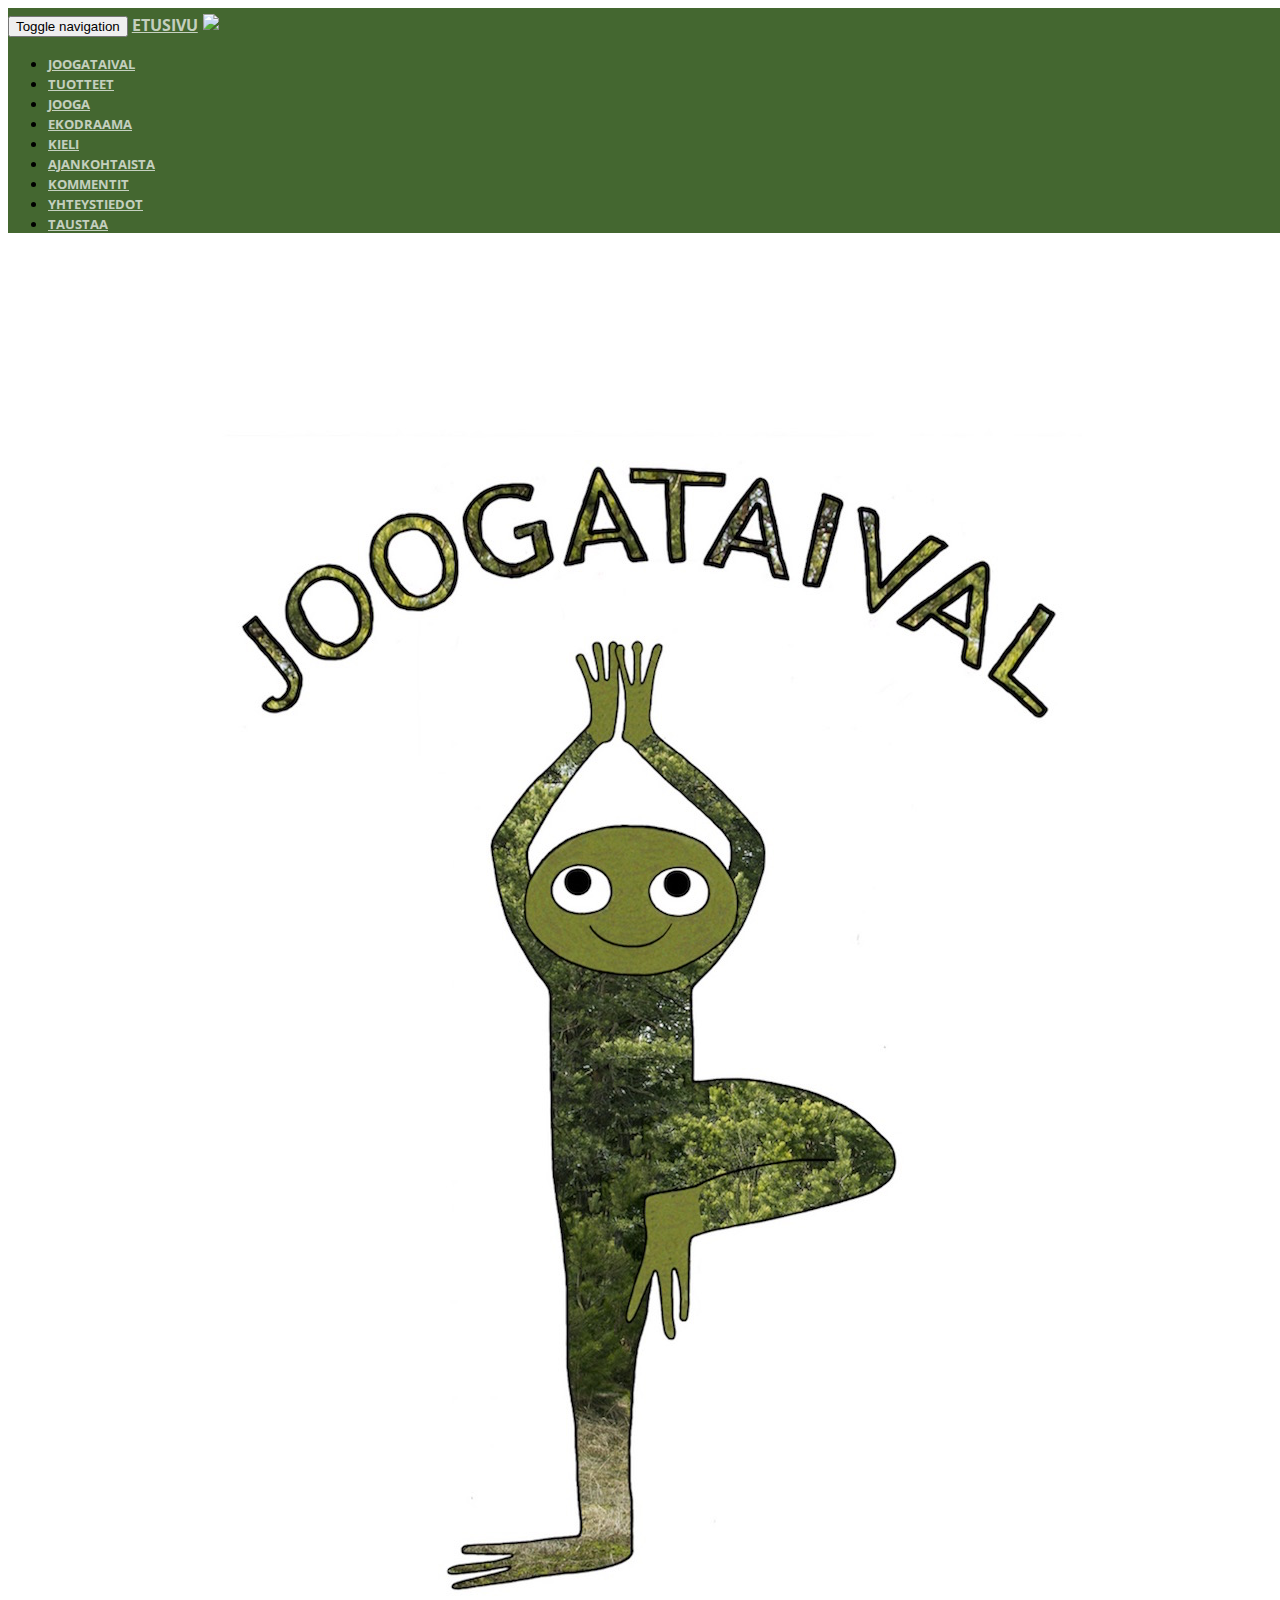
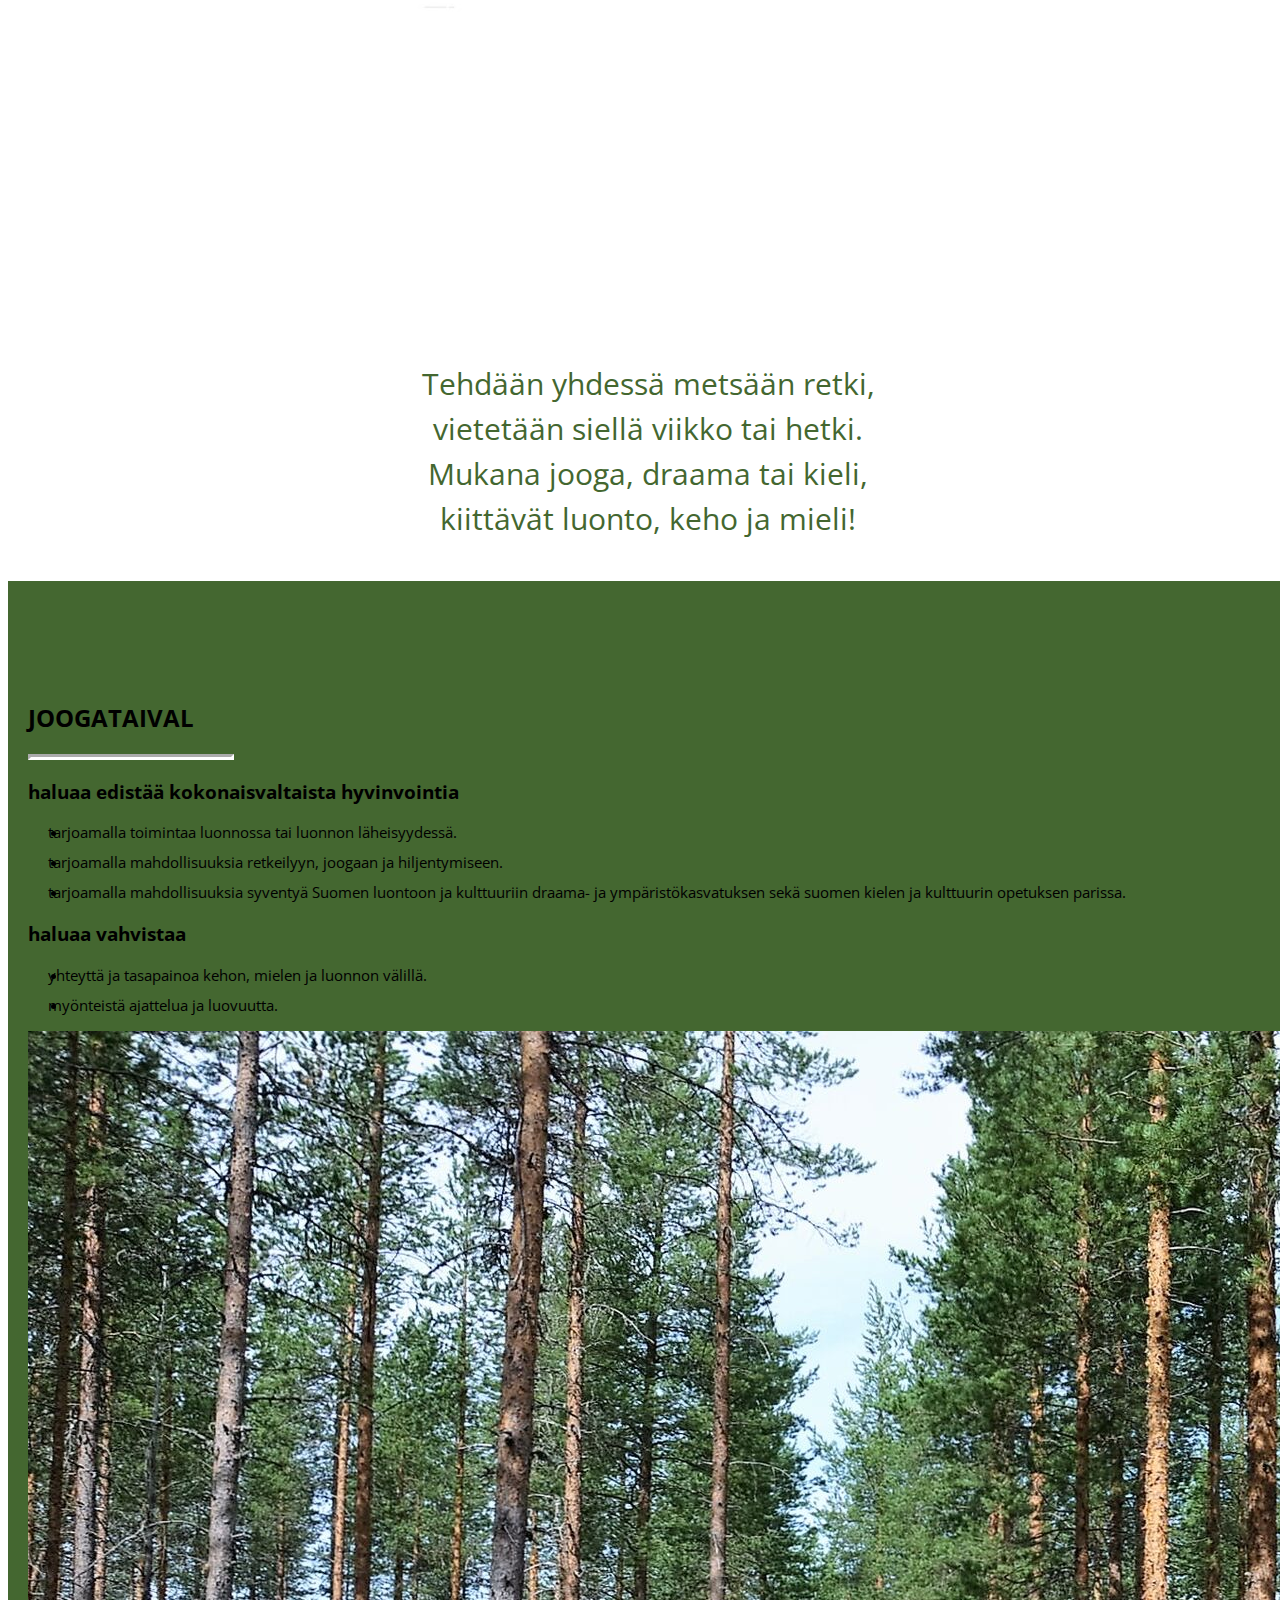
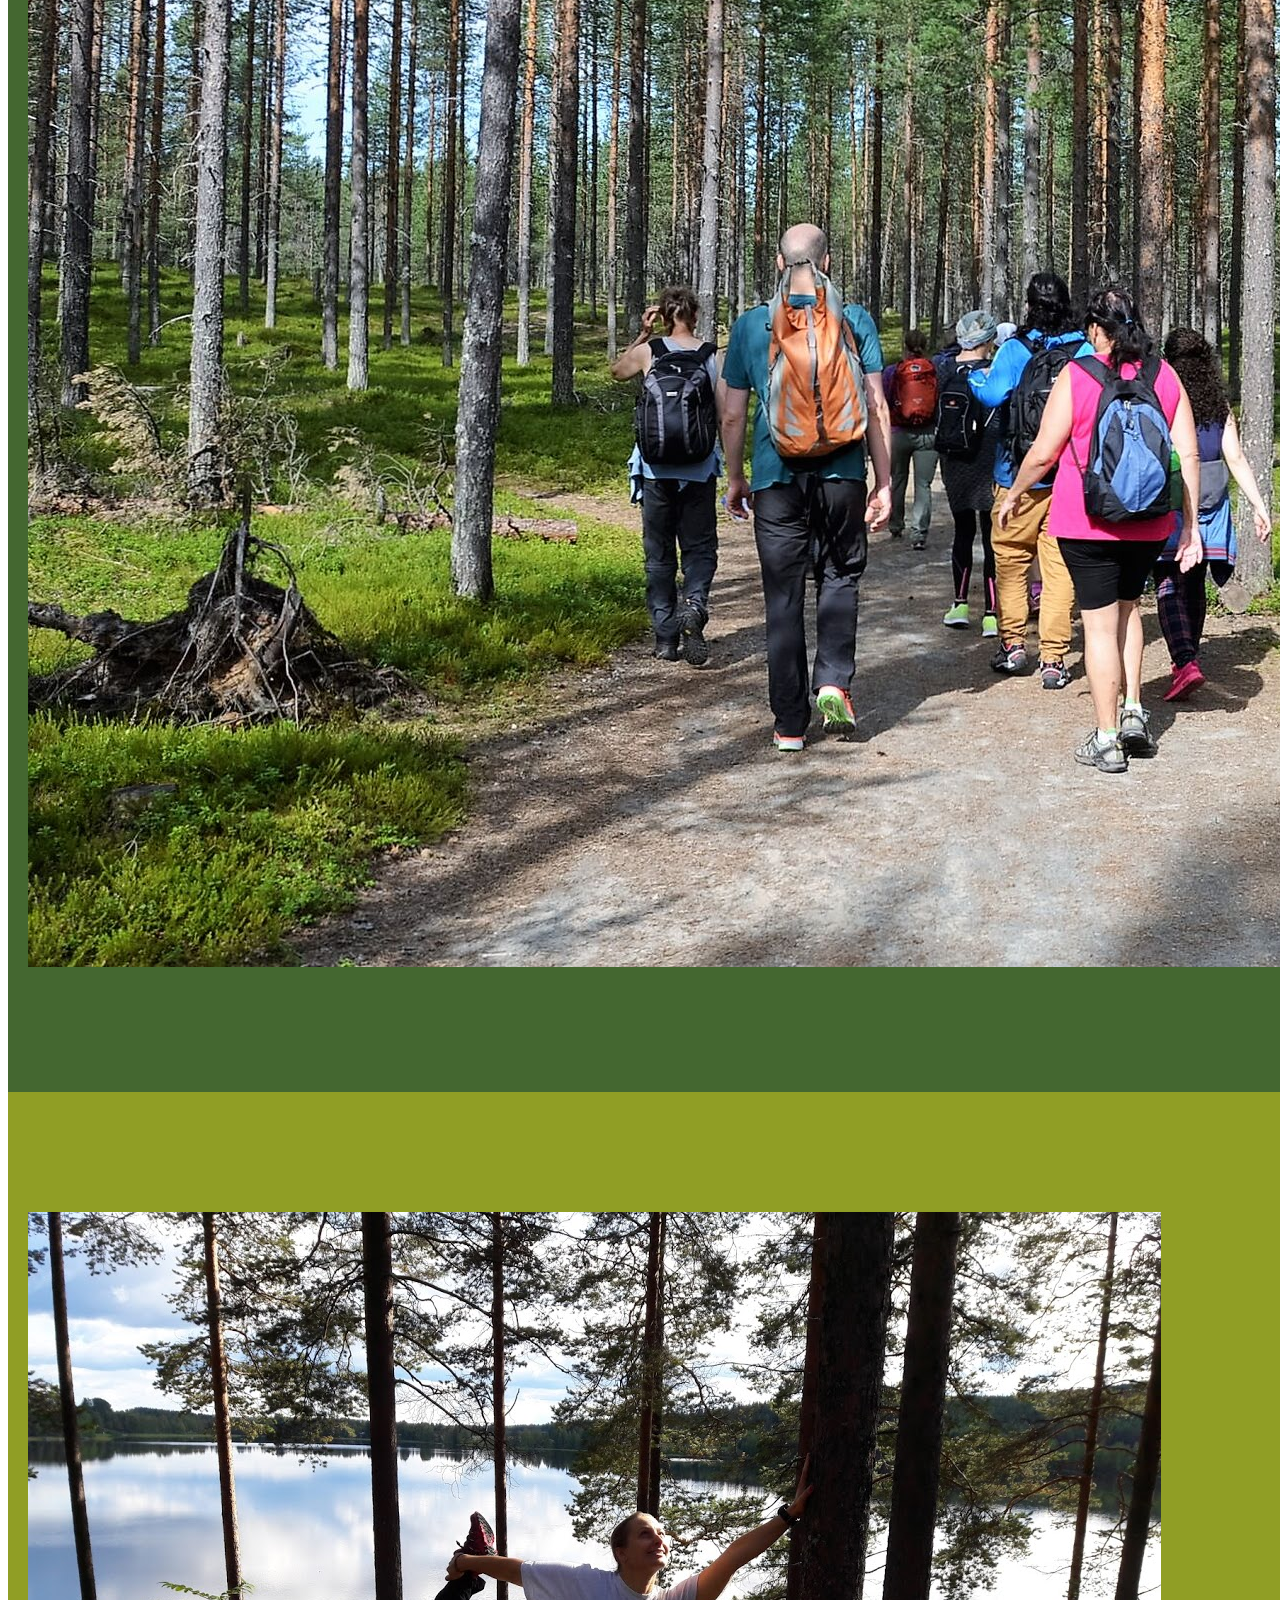
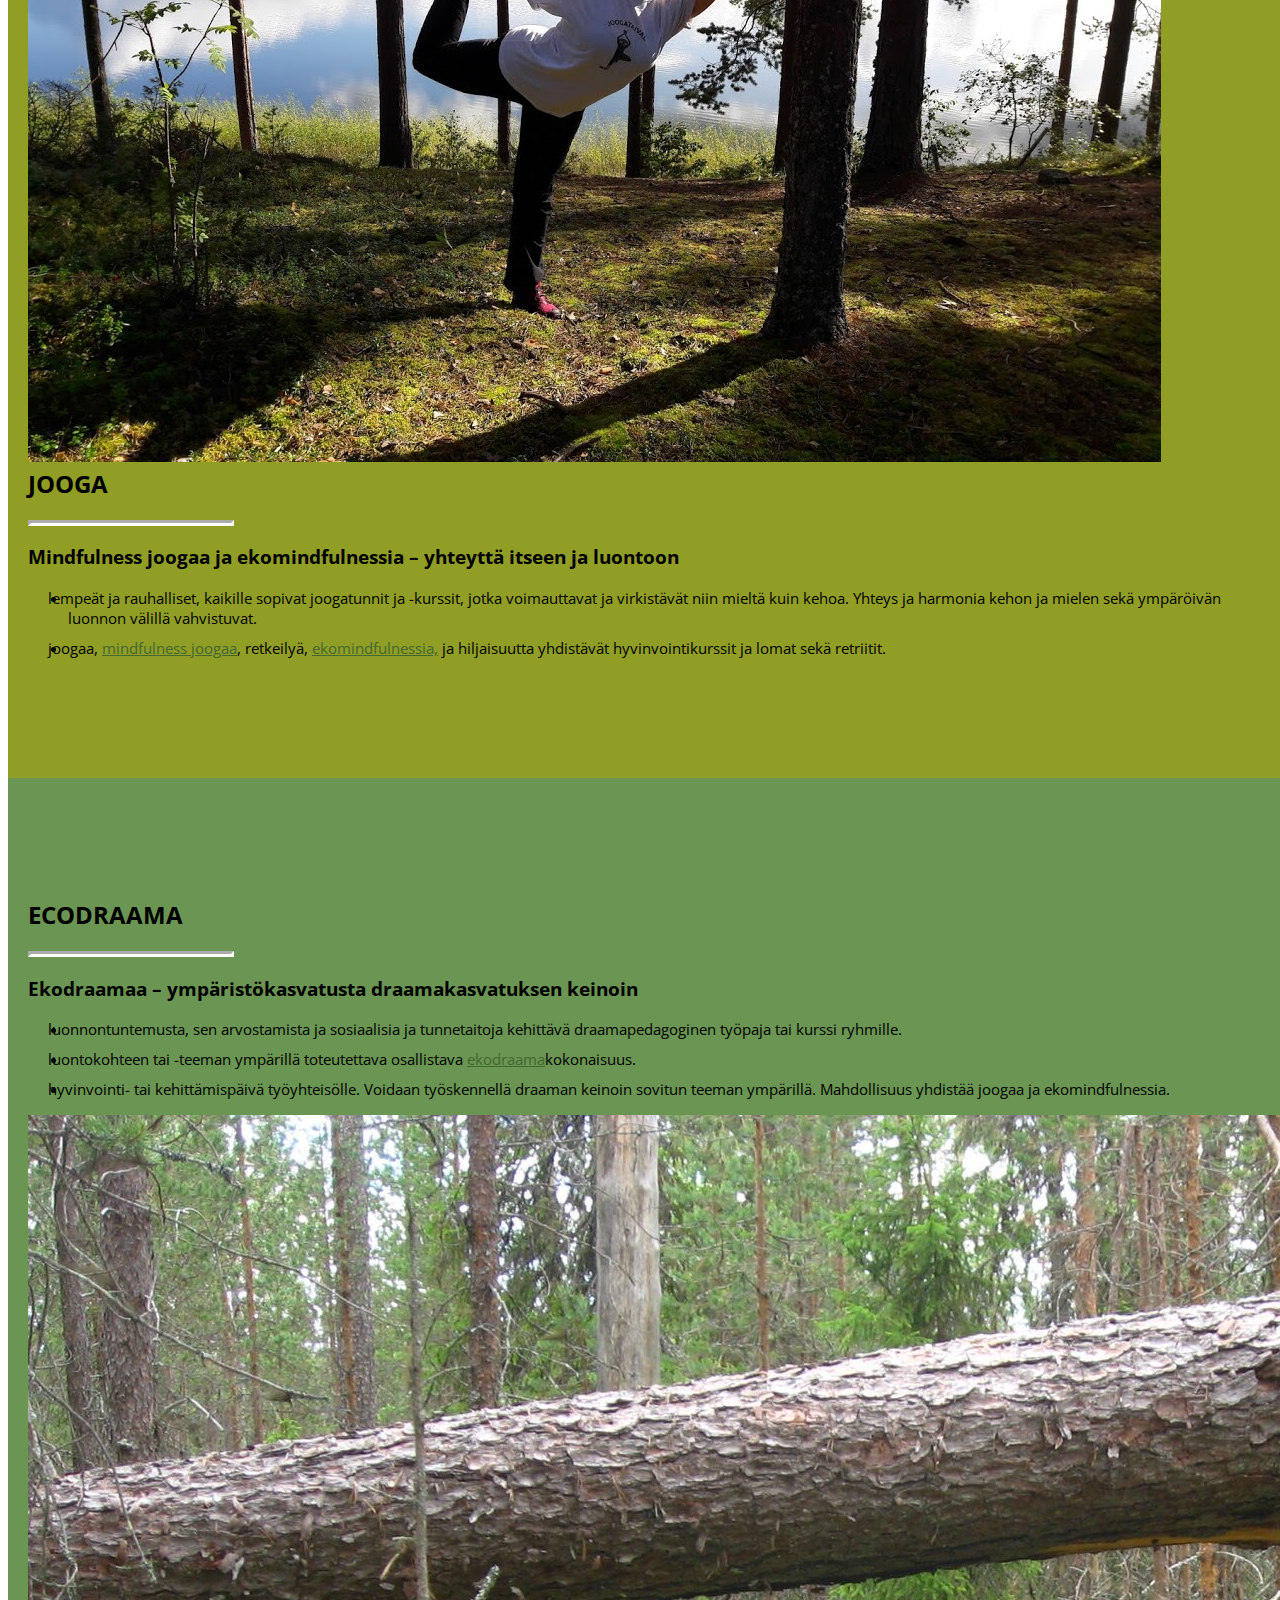
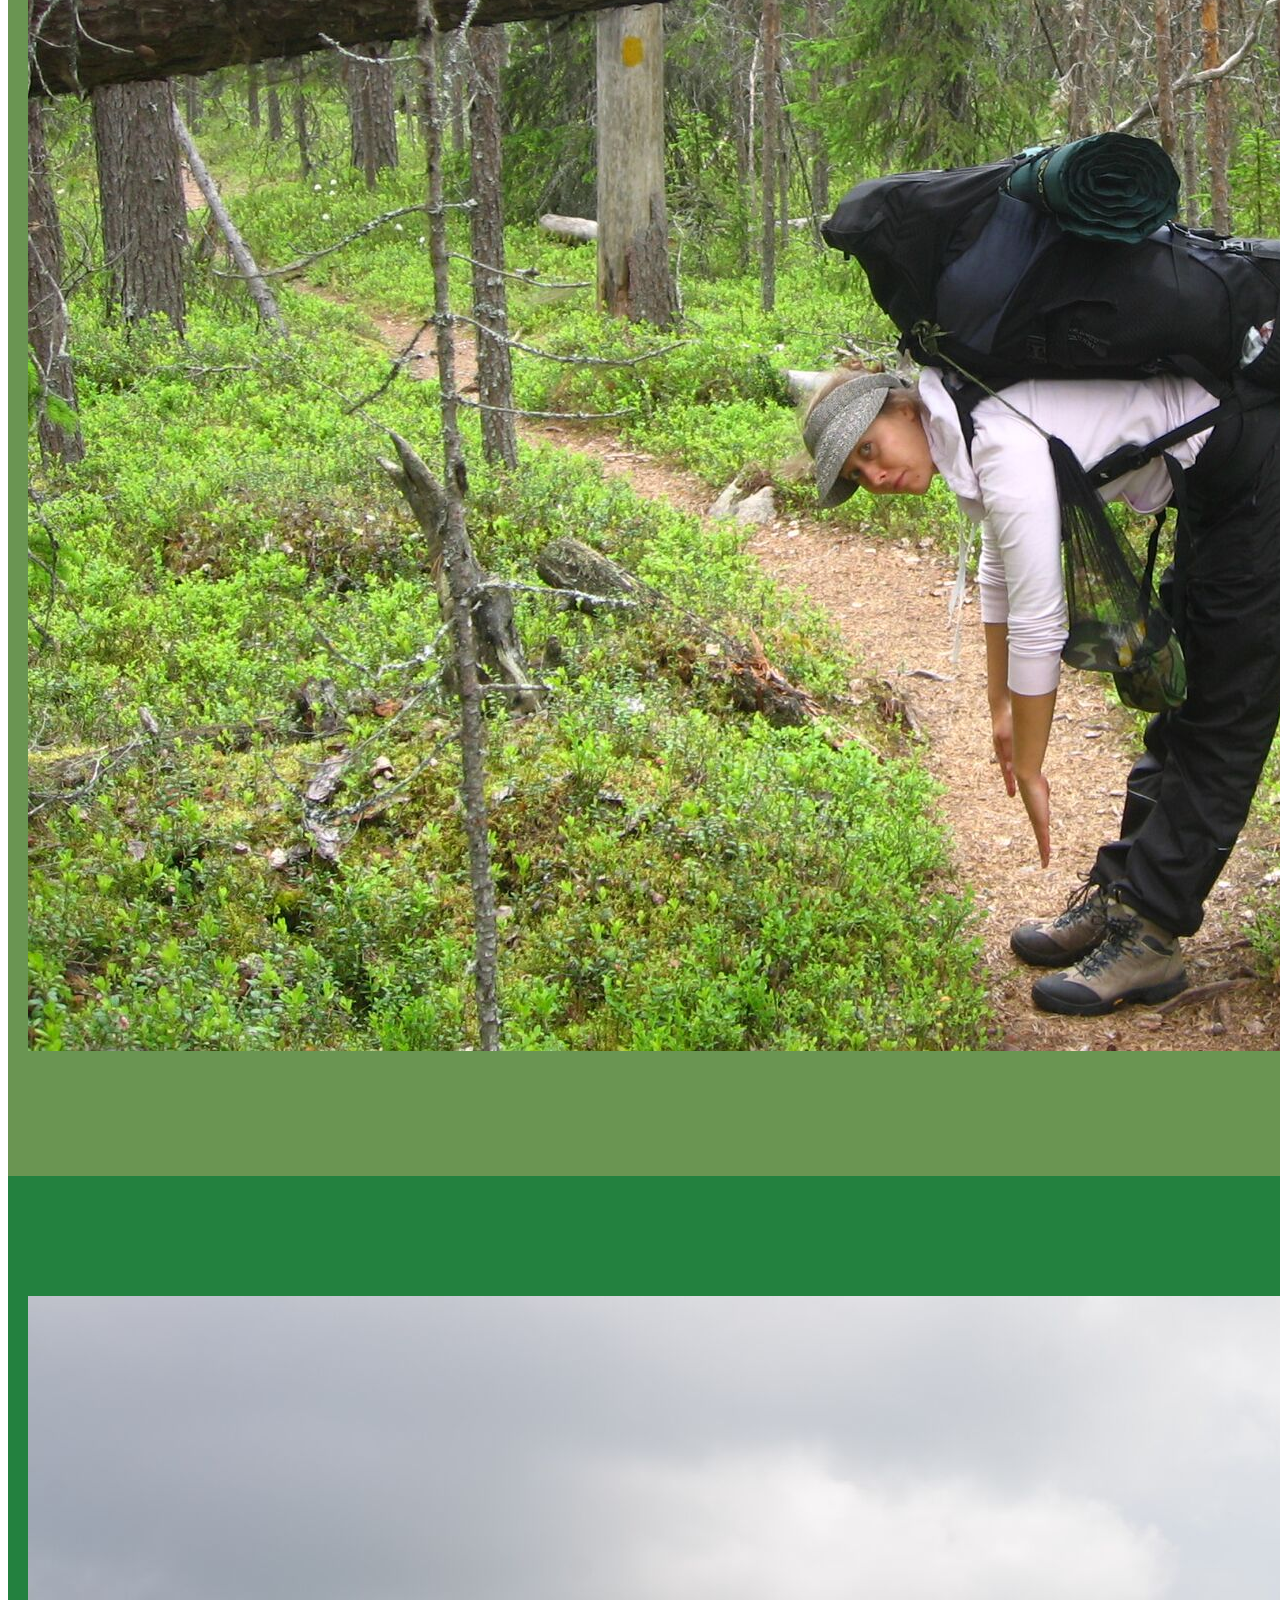
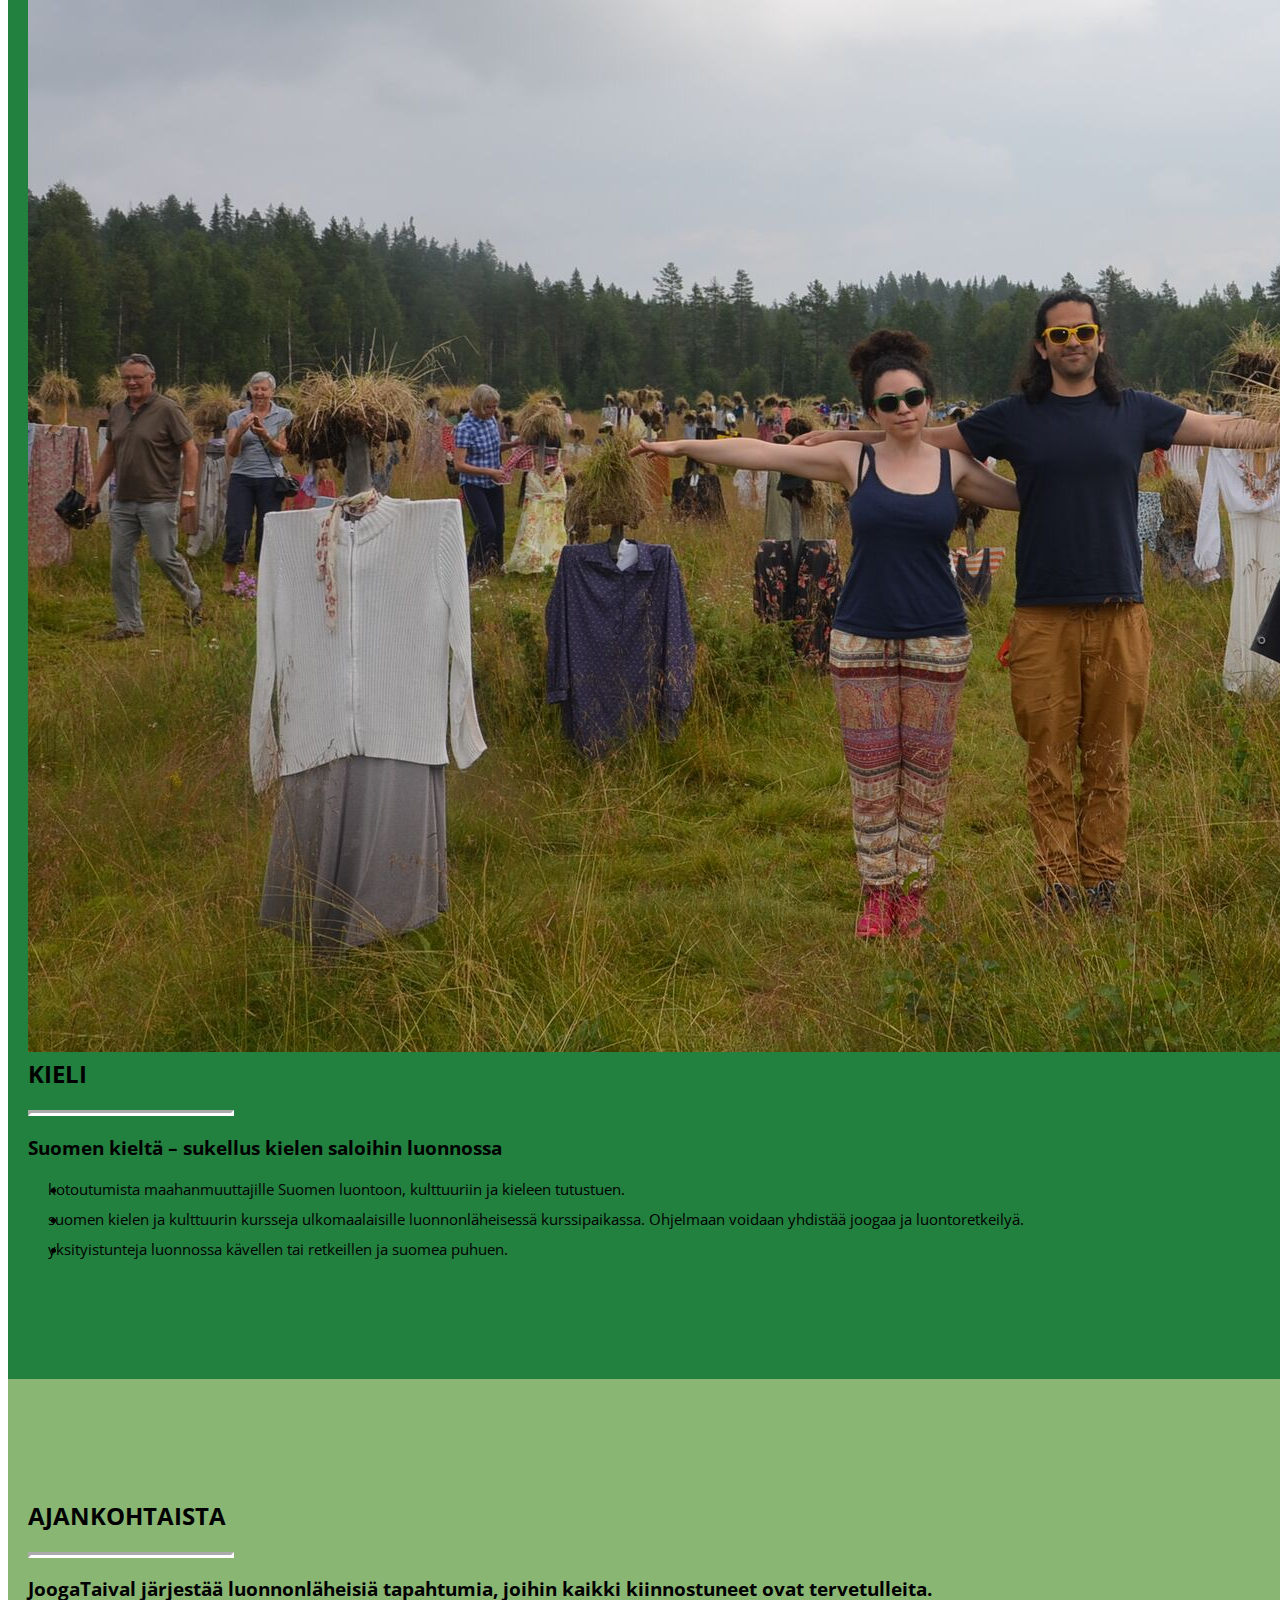
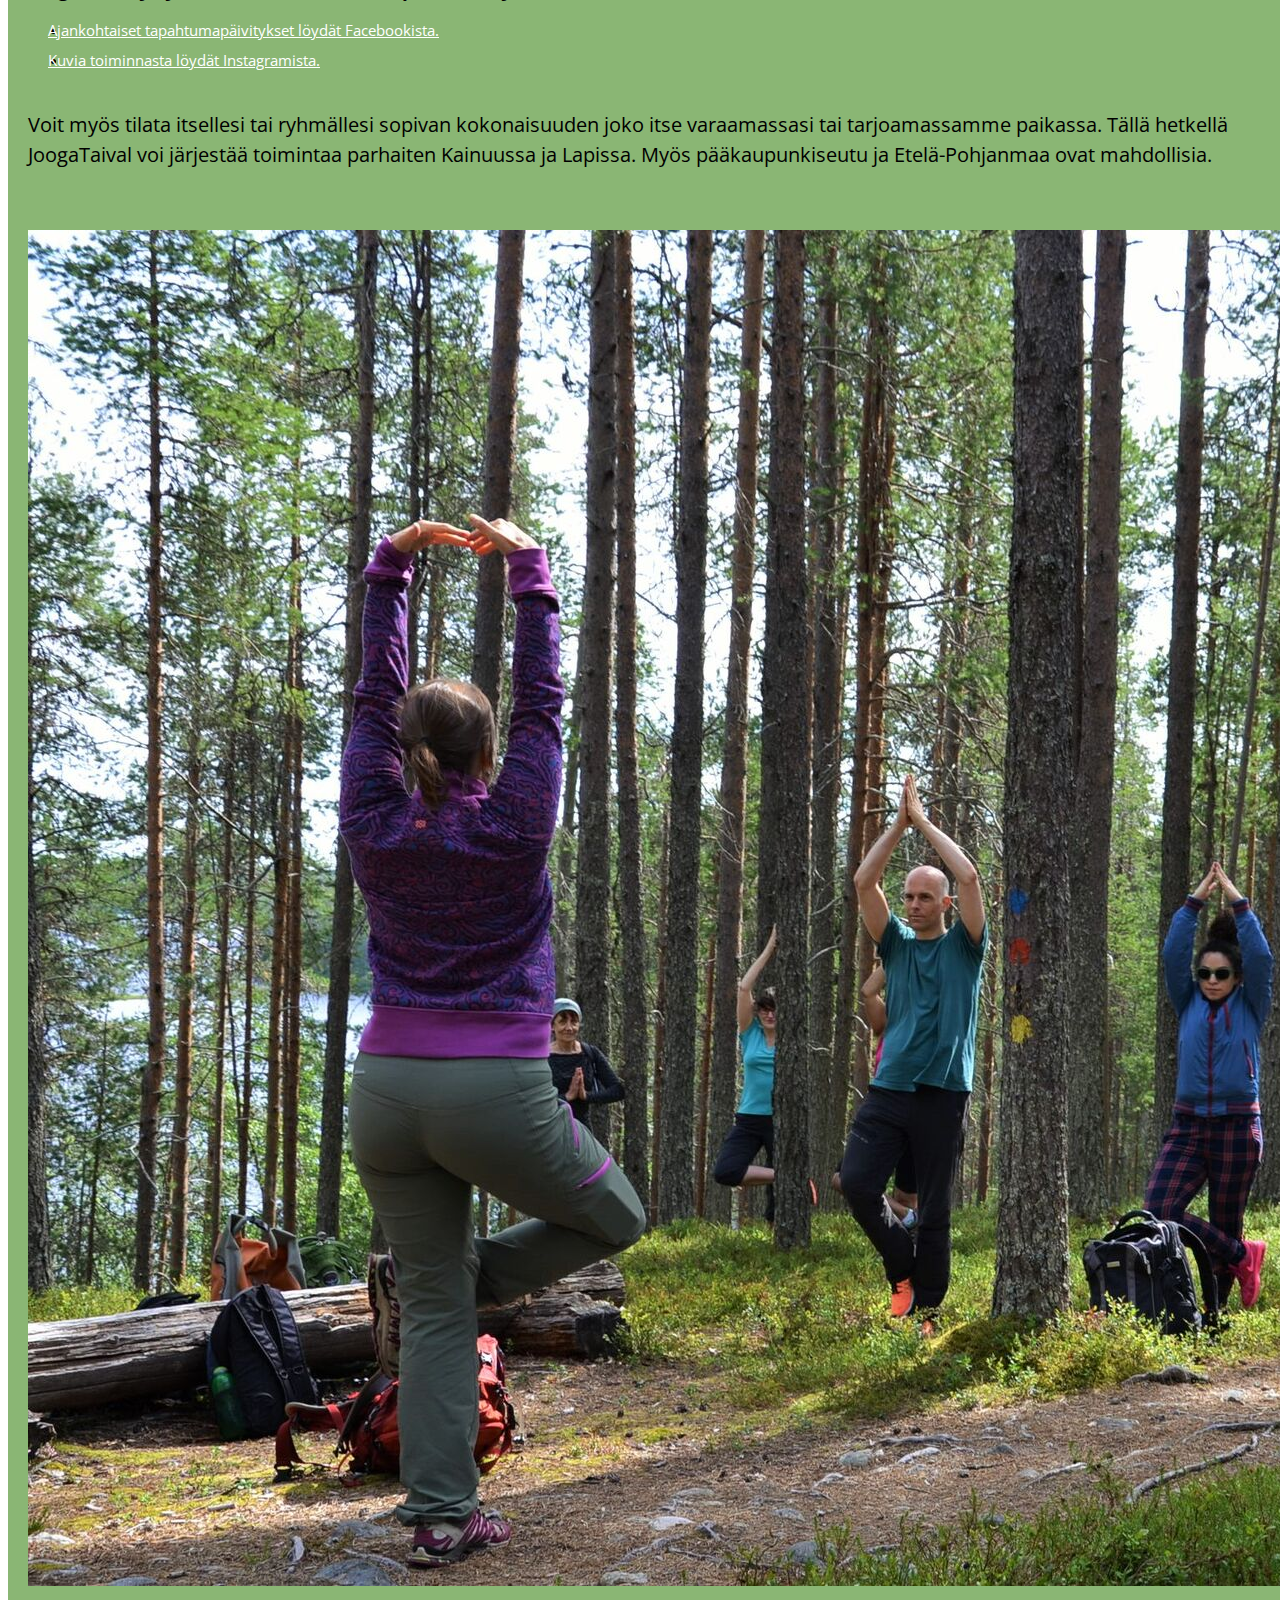
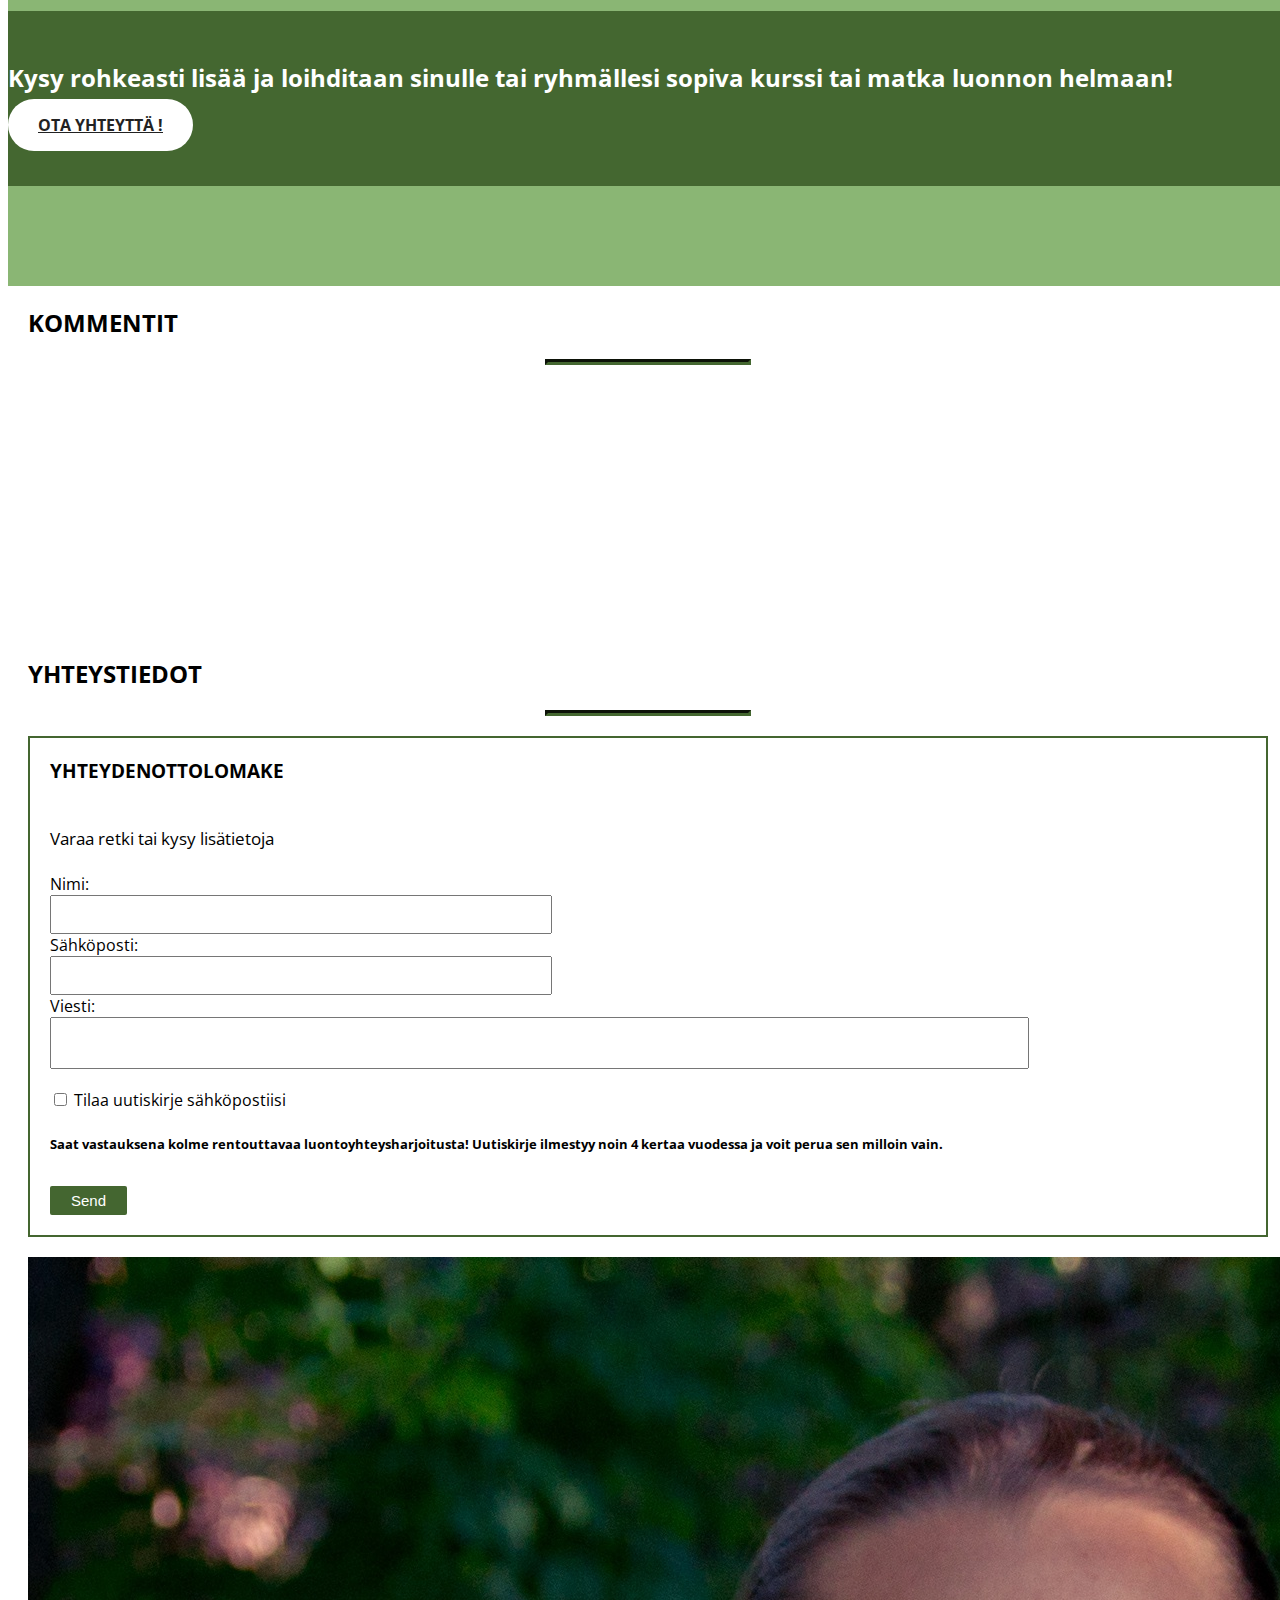
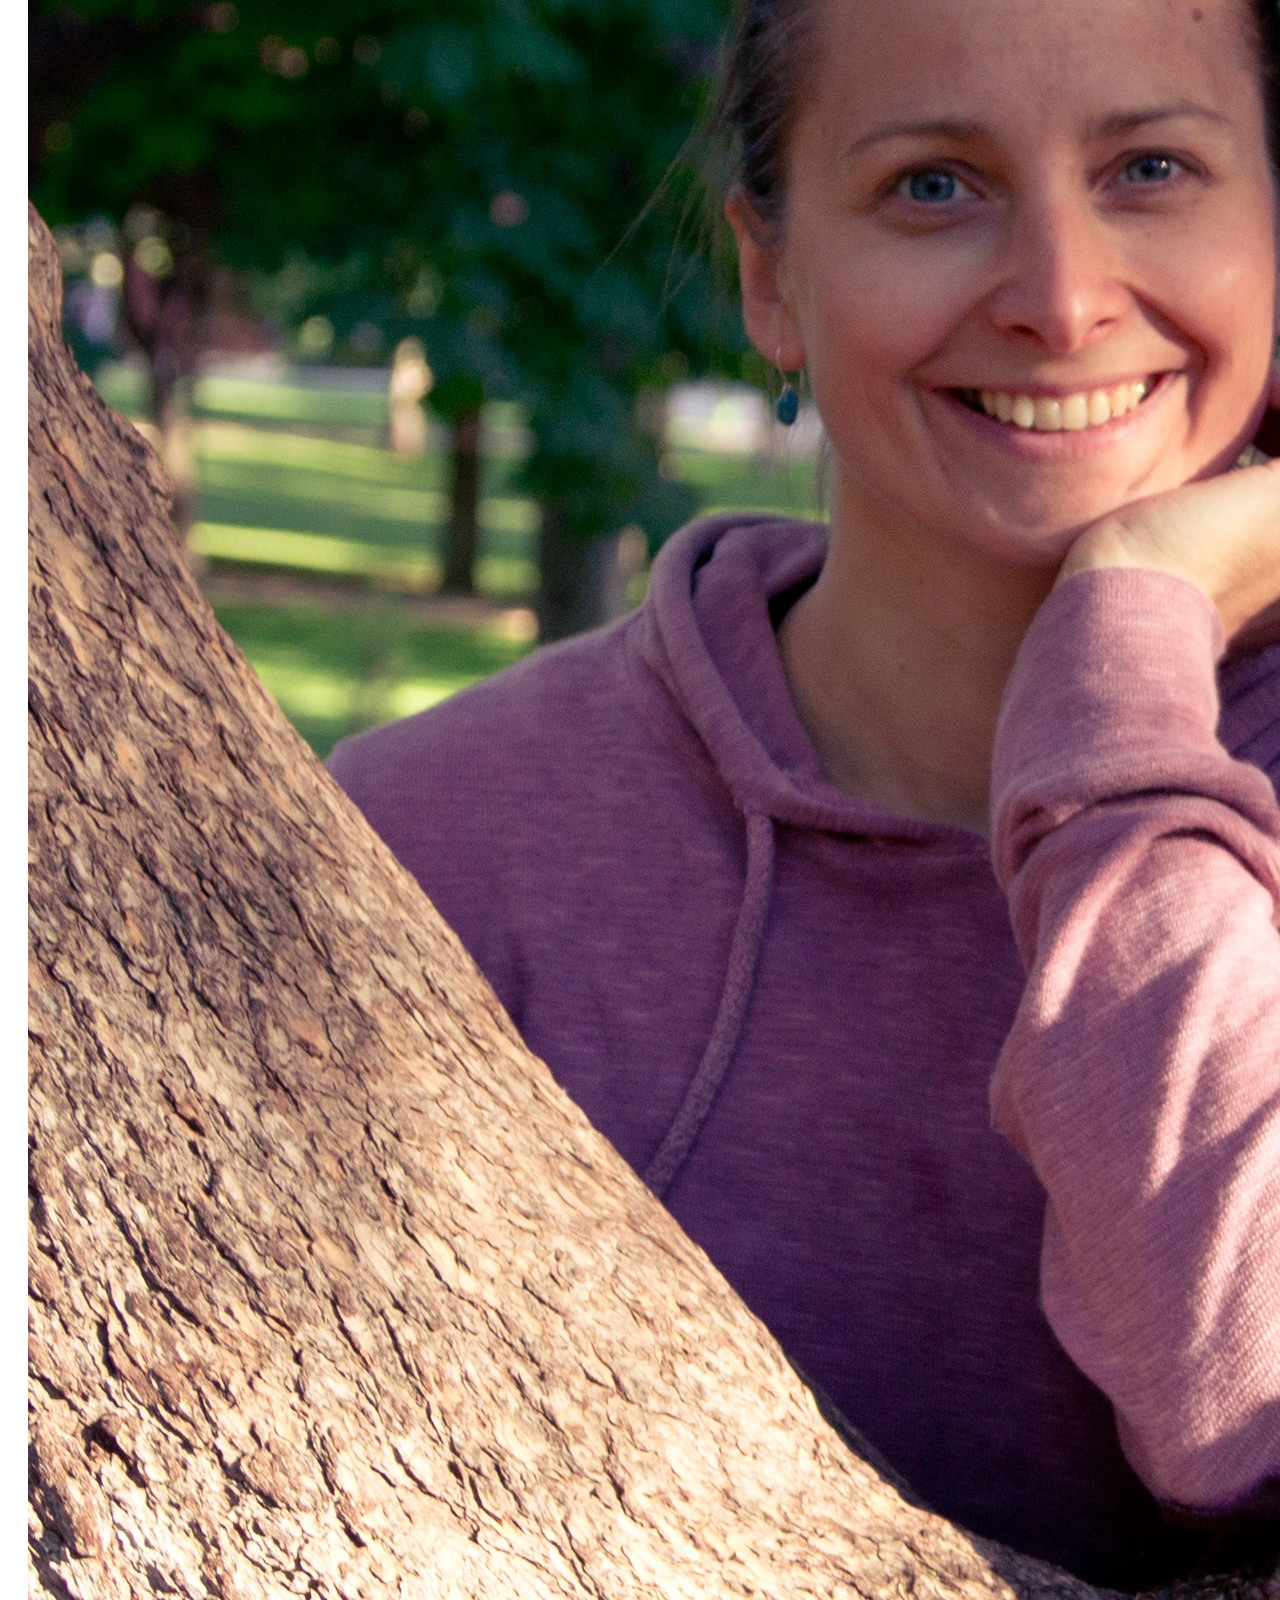
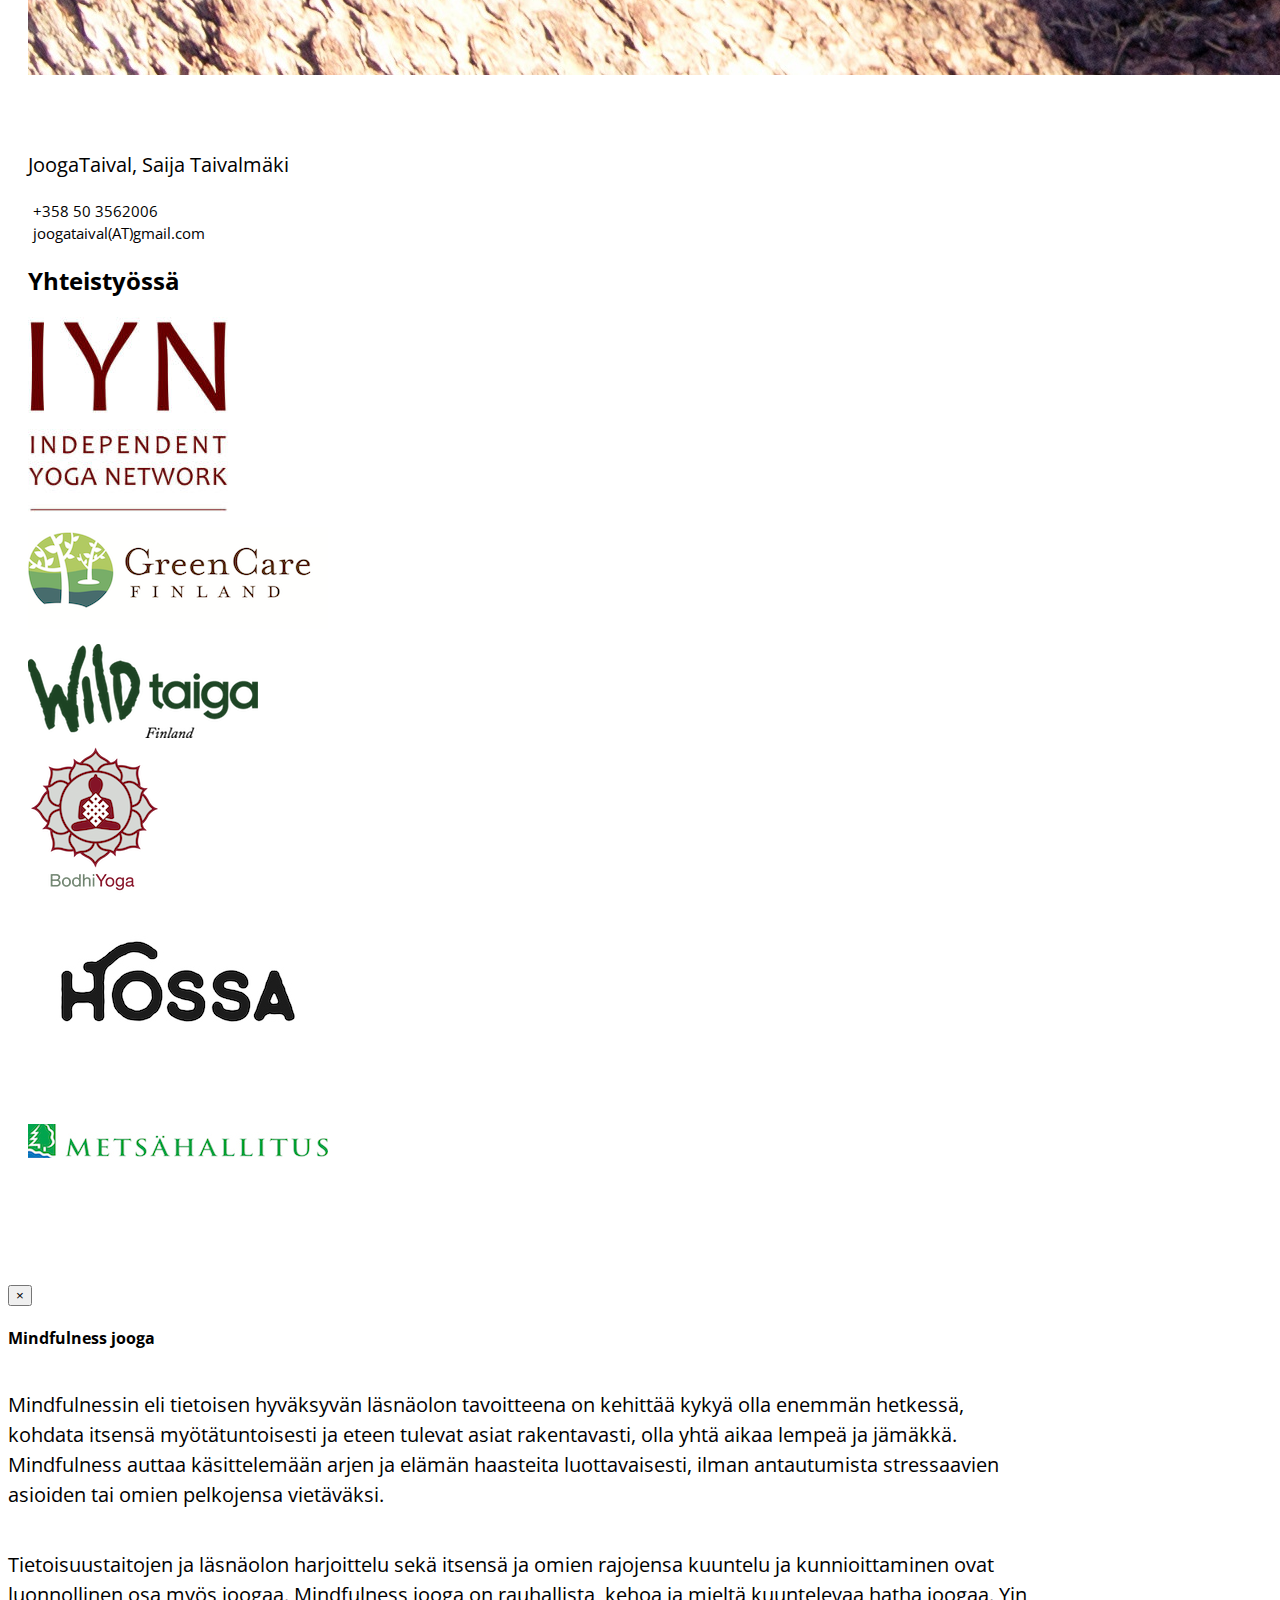
==== commit fabd1f27: "update email for subscribing the form" ====
--- a/index.html
+++ b/index.html
@@ -1,8 +1,17 @@
 <!DOCTYPE html>
 <html lang="en">
-<!-- omid -->
+
 
 <head>
+    <!-- Global site tag (gtag.js) - Google Analytics -->
+    <script async src="https://www.googletagmanager.com/gtag/js?id=UA-113160651-1"></script>
+    <script>
+        window.dataLayer = window.dataLayer || [];
+        function gtag() { dataLayer.push(arguments); }
+        gtag('js', new Date());
+
+        gtag('config', 'UA-113160651-1');
+    </script>
 
     <meta charset="utf-8">
     <meta http-equiv="X-UA-Compatible" content="IE=edge">
@@ -172,8 +181,7 @@
                             työpaja tai kurssi ryhmille. </li>
                         <li id="row-space">
                             <span class="glyphicon glyphicon-leaf " aria-hidden="true" id="leaf"></span> luontokohteen tai -teeman ympärillä toteutettava osallistava
-                            <a href="#kasvatus" data-toggle="modal"
-                                data-target="#kasvatus">ekodraama</a>kokonaisuus.</li>
+                            <a href="#kasvatus" data-toggle="modal" data-target="#kasvatus">ekodraama</a>kokonaisuus.</li>
                         <li id="row-space">
                             <span class="glyphicon glyphicon-leaf " aria-hidden="true" id="leaf"></span> hyvinvointi- tai kehittämispäivä työyhteisölle. Voidaan työskennellä draaman keinoin
                             sovitun teeman ympärillä. Mahdollisuus yhdistää joogaa ja ekomindfulnessia.</li>
@@ -221,8 +229,7 @@
                             <span class="glyphicon glyphicon-leaf " aria-hidden="true" id="leaf"></span>
                             <a id="facebook" aria-hidden="true" href="https://www.facebook.com/JoogaTaival-Mindfulness-jooga-727860080692699/?fref=ts"
                                 target="blank">Ajankohtaiset tapahtumapäivitykset löydät Facebookista.
-                                <i class="fa fa-facebook-official fa-2x"
-                                    aria-hidden="true"></i>
+                                <i class="fa fa-facebook-official fa-2x" aria-hidden="true"></i>
                             </a>
                         </li>
                         <li id="row-space">
@@ -385,6 +392,40 @@
                     <hr class="primary">
                 </div>
             </div>
+            <div class="row form">
+                <div class="col-lg-12 text-center  ">
+                    <h3 class="section-heading">YHTEYDENOTTOLOMAKE</h3>
+                    <p>
+                        <small>Varaa retki tai kysy lisätietoja</small>
+                    </p>
+                    <form action="https://formspree.io/joogataival@gmail.com" method="POST" class="text-left">
+                        <label for="name" class="display-block">Nimi:</label>
+                        <input type="text" name="name" id="name" class="display-block input" required>
+
+                        <label for="email" class="display-block">Sähköposti:</label>
+                        <input type="email" name="_replyto" id="email" class="display-block input" required>
+                        <div>
+                            <label for="msg" class="display-block">Viesti:</label>
+                            <textarea type="text" name="massage" id="msg" class="display-block text-area"></textarea>
+                        </div>
+                        <div class="newsletter">
+                            <input type="checkbox" name="newsletter" id="newsletter">
+                            <label for="newsletter">Tilaa uutiskirje sähköpostiisi</label>
+                            <div>
+                                <h4>
+                                    <small> Saat vastauksena kolme rentouttavaa luontoyhteysharjoitusta! Uutiskirje ilmestyy noin
+                                        4 kertaa vuodessa ja voit perua sen milloin vain.</small>
+                                </h4>
+                            </div>
+                        </div>
+
+
+                        <input type="submit" value="Send" class="send-btn">
+                        <input type="hidden" name="_next" value="http://joogataival.fi/form-sent.html" />
+                    </form>
+                </div>
+            </div>
+
             <div class="row">
                 <div class="col-lg-3  col-sm-4 col-lg-offset-1      ">
                     <img src="img/saija.jpg" alt="river" class="img-responsive  img-circle " id="profile">
@@ -447,7 +488,7 @@
             </div>
         </div>
         <div class="row">
-            <div class="col-lg-4 col-lg-offset-1 col-sm-6 " >
+            <div class="col-lg-4 col-lg-offset-1 col-sm-6 ">
                 <a href="http://www.hossa.fi" target="blank">
                     <img src="img/hossa-logo.jpg" alt="logo">
                 </a>
@@ -521,7 +562,8 @@
                         harjoitusta voidaan tehdä luonnossa, esimerkiksi metsässä, puistossa tms. rauhoittumista ja läsnäoloa
                         edesauttavassa paikassa. Mukana voi olla erilaisia luontoyhteyttä avaavia ja syventäviä, aisteja
                         herkistäviä ja itsetuntemusta kasvattavia harjoituksia, jotka pohjautuvat ekopsykologisiin ja terapeuttisiin
-                        menetelmiin.</p>
+                        menetelmiin.
+                    </p>
                     <p>Luonnon hyvinvointivaikutuksia on tutkittu laajasti ja on todettu, että luonto edesauttaa rentoutumista
                         ja rauhoittumista sekä vähentää stressiä ja mielenterveysongelmiakin. Siksi luontoympäristö sopii
                         mitä parhaiten myös mindfulnessin harjoittamiseen.</p>
--- a/css/creative.css
+++ b/css/creative.css
@@ -572,3 +572,62 @@
 #metsahallitus{
   margin-top: 63px;
 }
+.form{
+  text-align: left;
+  border: 2px solid #446630;
+  padding: 20px;
+}
+.display-block{
+  display: block;
+}
+.input{
+  padding: 10px;
+  width:40%;
+}
+.text-area{
+  padding: 10px;
+  width: 80%;
+  resize: none;
+}
+textarea {
+  resize: none;
+}
+.send-btn:hover{
+  background-color: #6A9552
+}
+.send-btn{
+  padding: 5px 20px;
+  margin-top: 10px;
+  background-color: #446630;
+  color:white;
+  font-size: 15px;
+    border: 1px solid transparent;
+    border-radius: 2px;
+}
+.submit-msg{
+  width:80%;
+  margin:50px auto;
+  text-align: center;
+  background-color: #6A9552;
+  padding: 30px 20px;;
+  color: white;
+  border: 1px solid transparent;
+  border-radius: 15px;
+}
+.newsletter{
+  margin-top: 20px;
+}
+@media(max-width:700px){
+  .input{
+    padding: 10px;
+    width:70%;
+    border: 1px solid  #446630;
+  }
+  .text-area{
+    padding: 10px;
+    width: 95%;
+    border: 1px solid  #446630;
+    resize: none;
+  }
+}
+
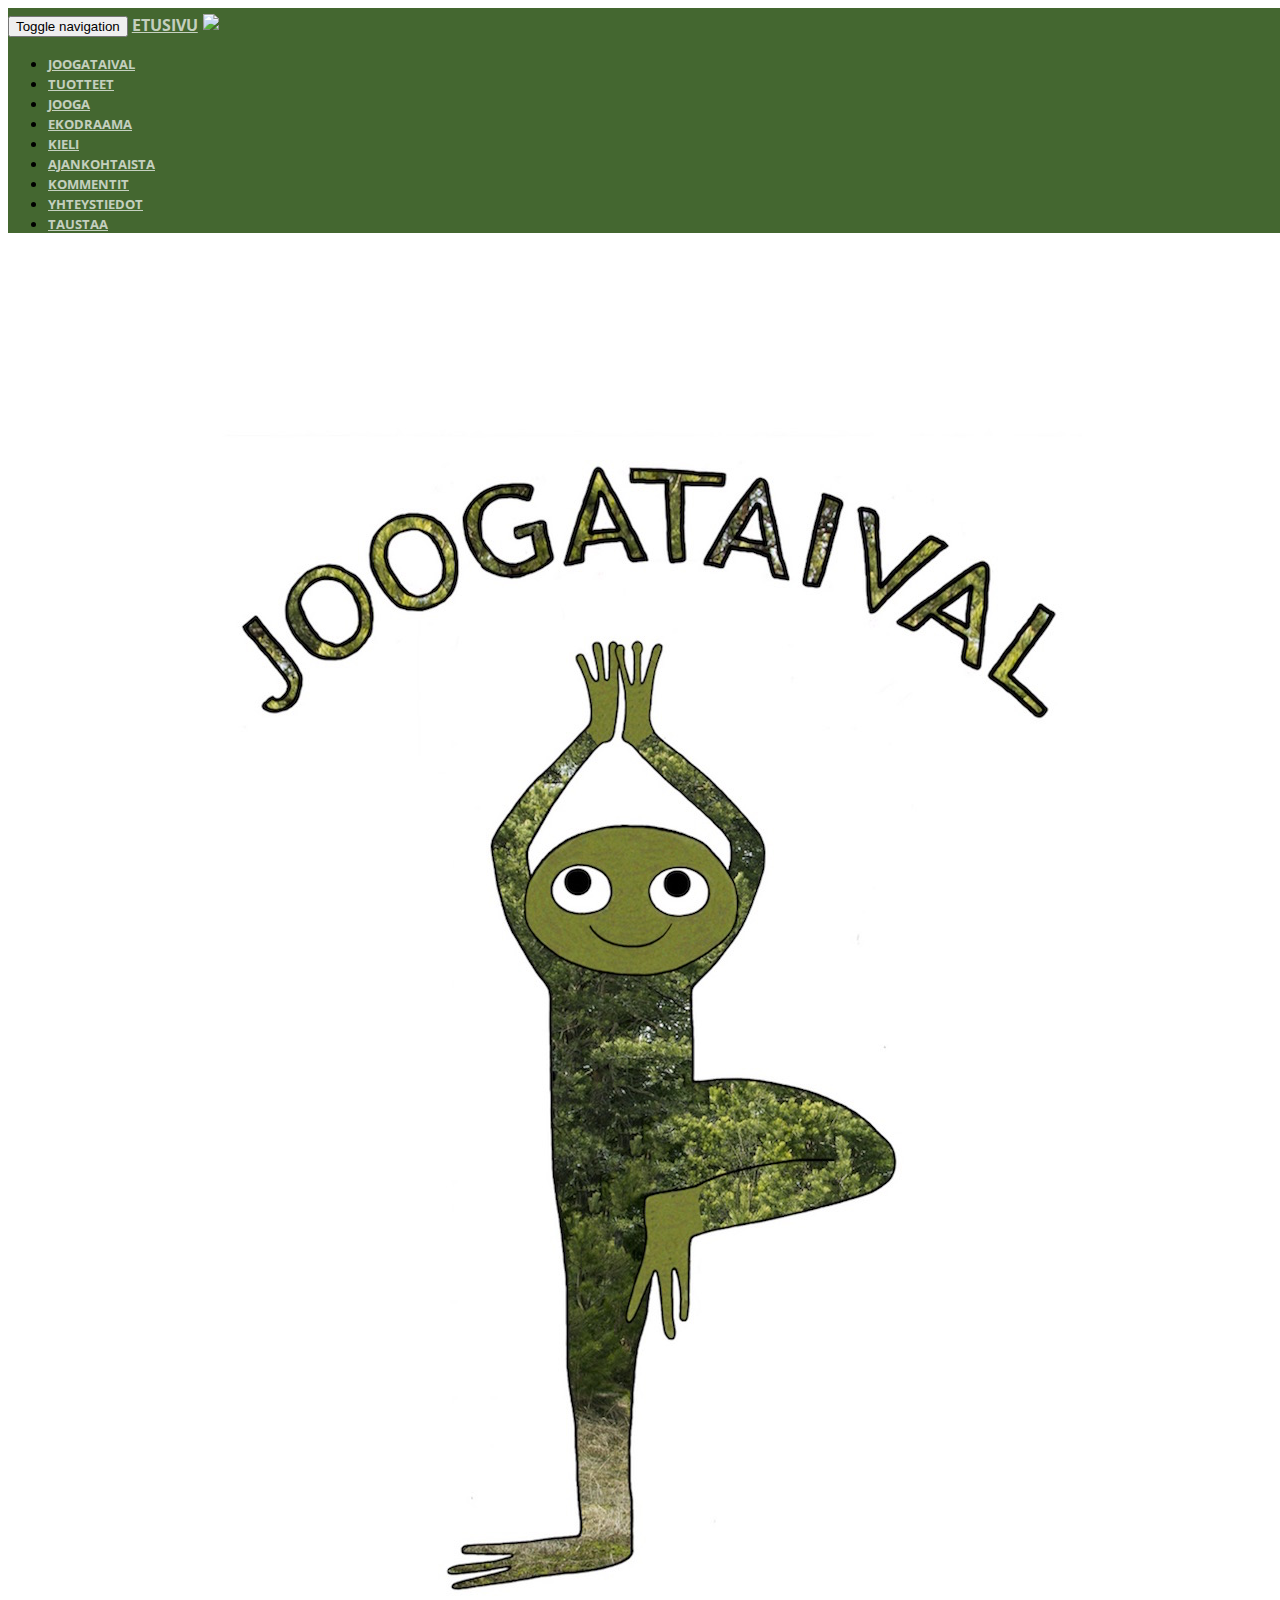
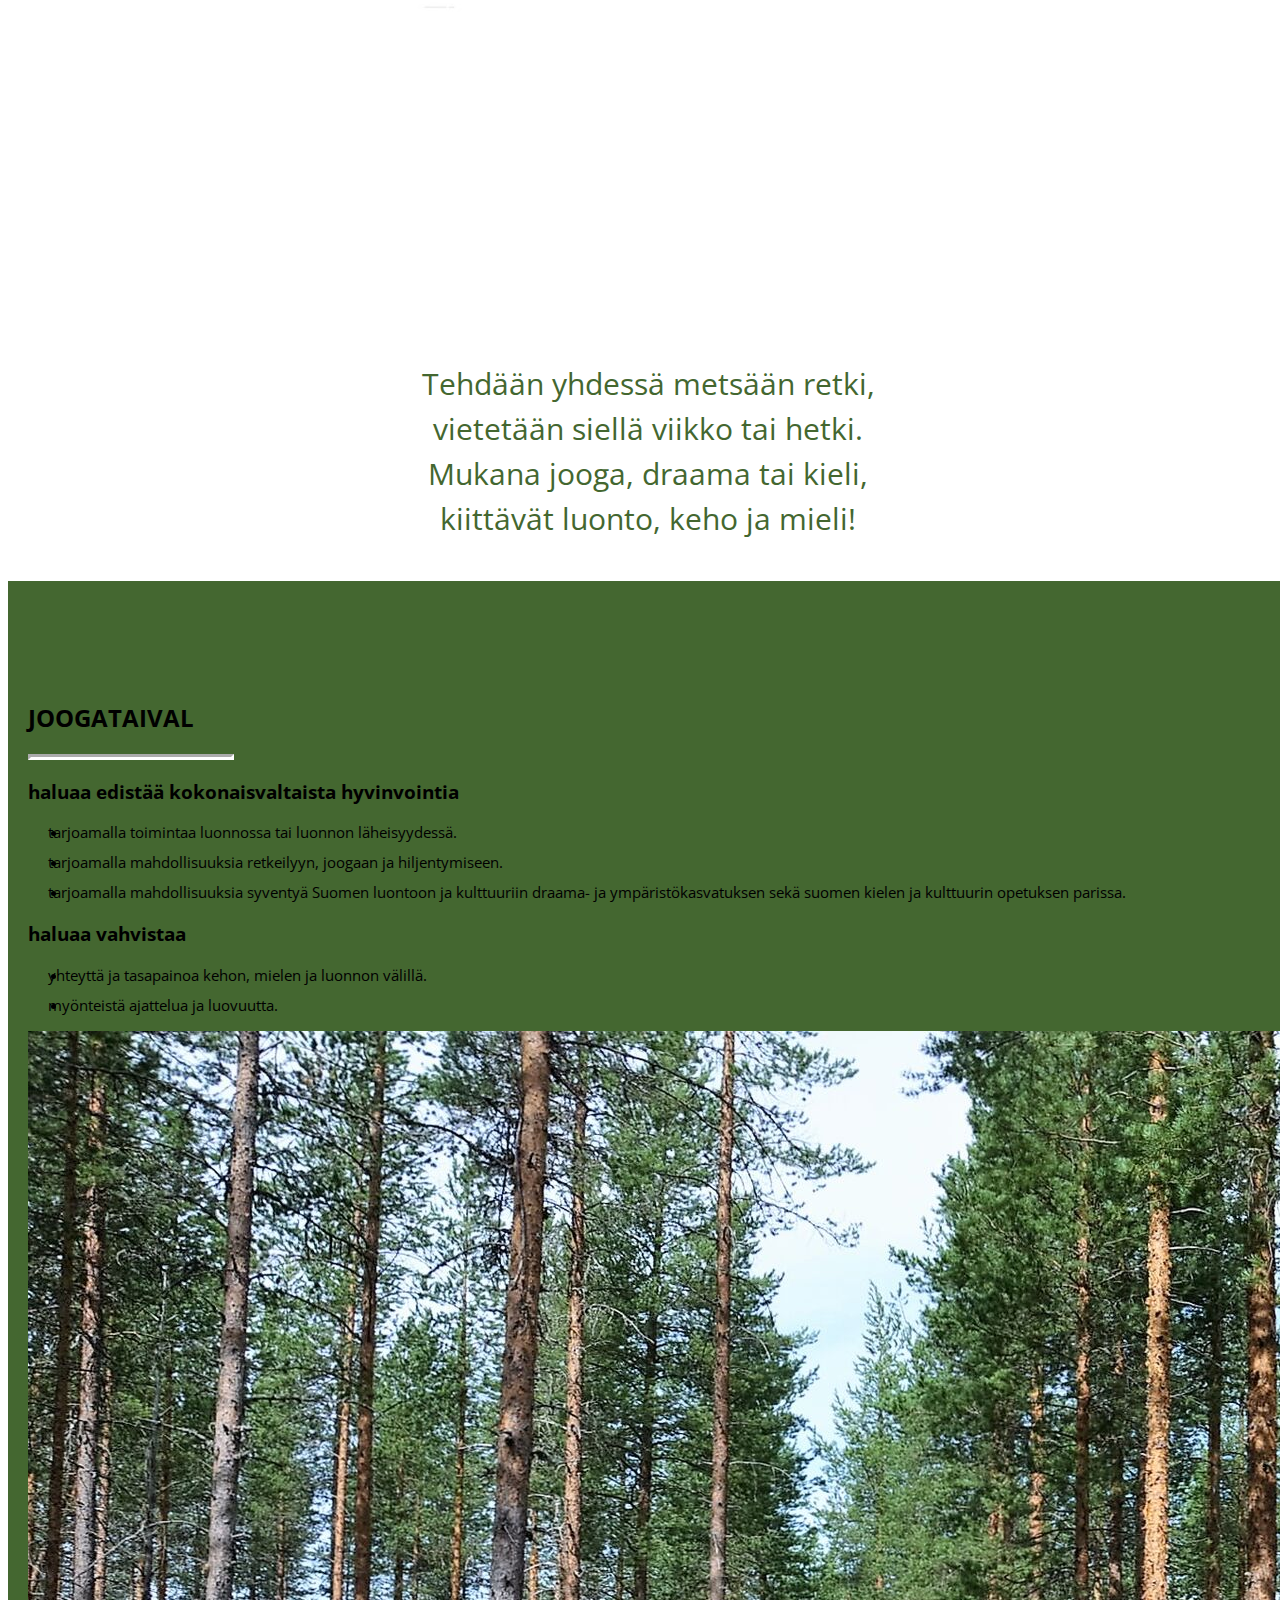
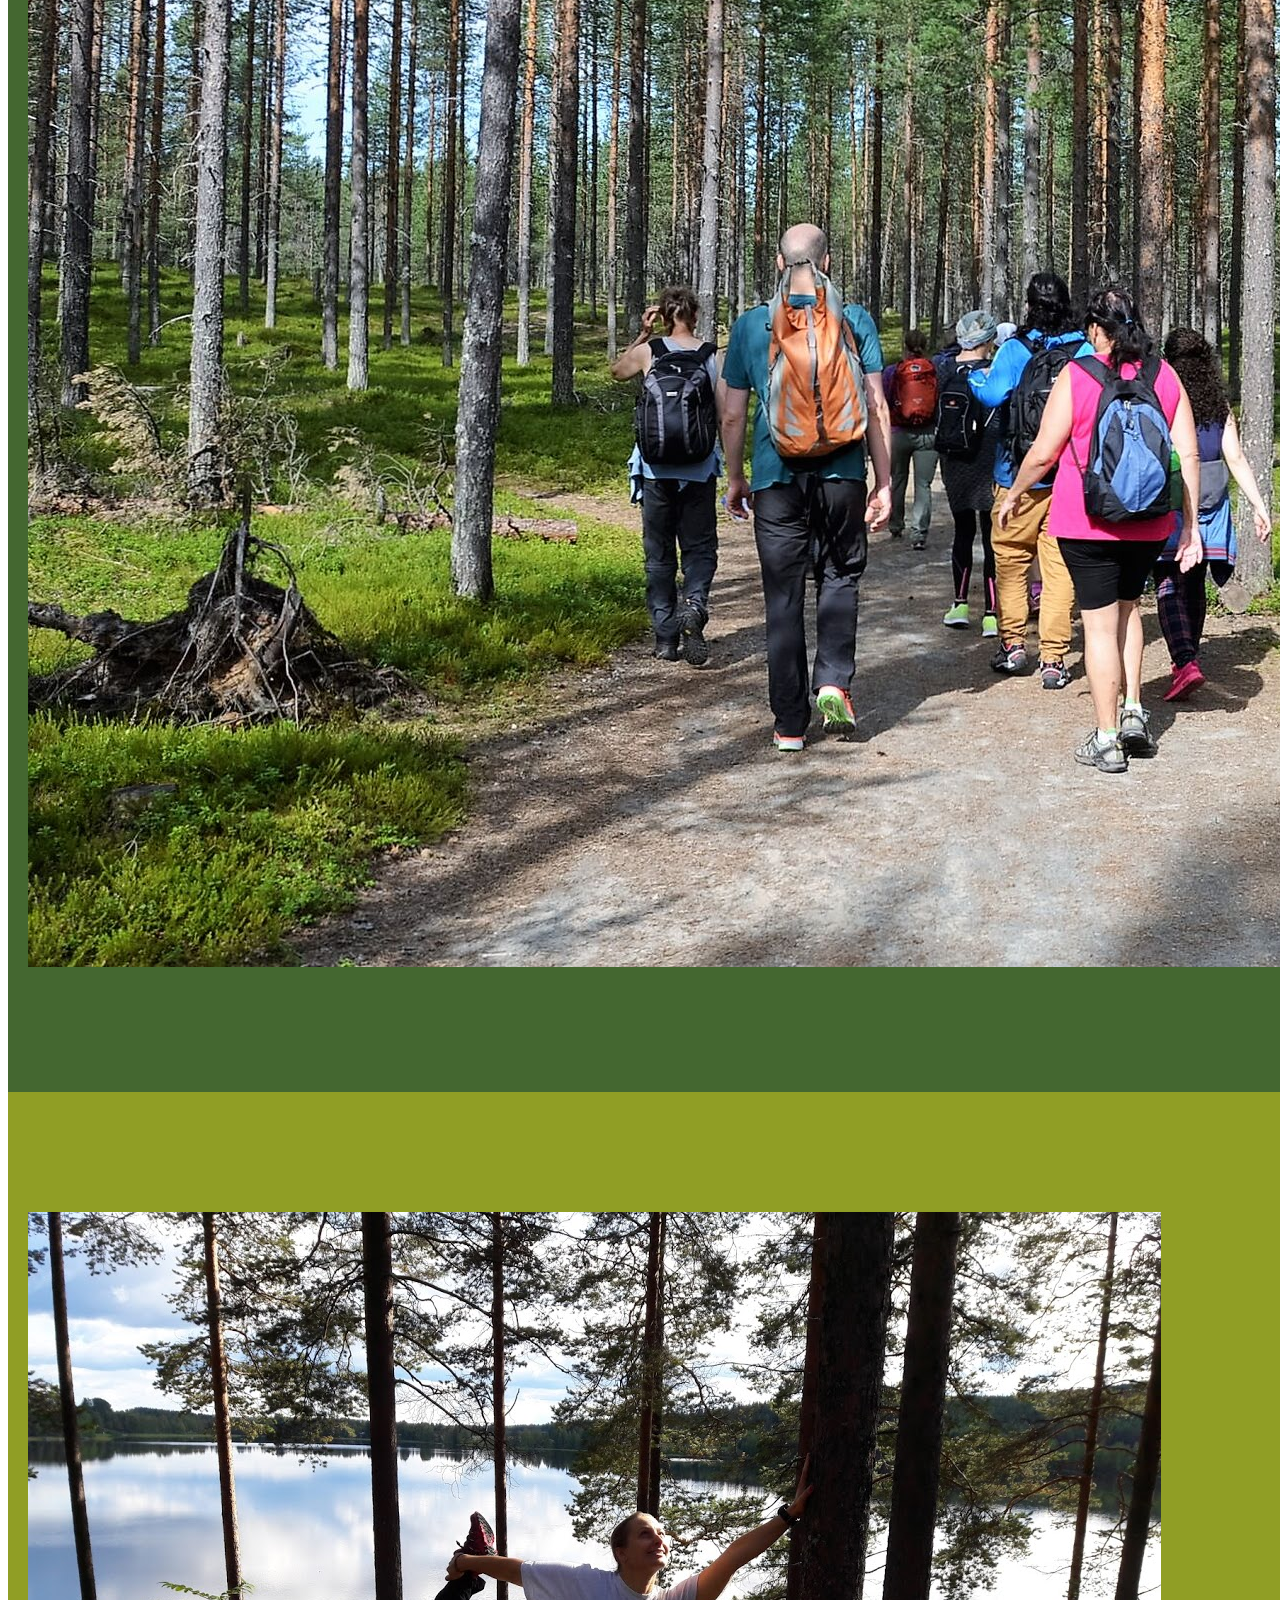
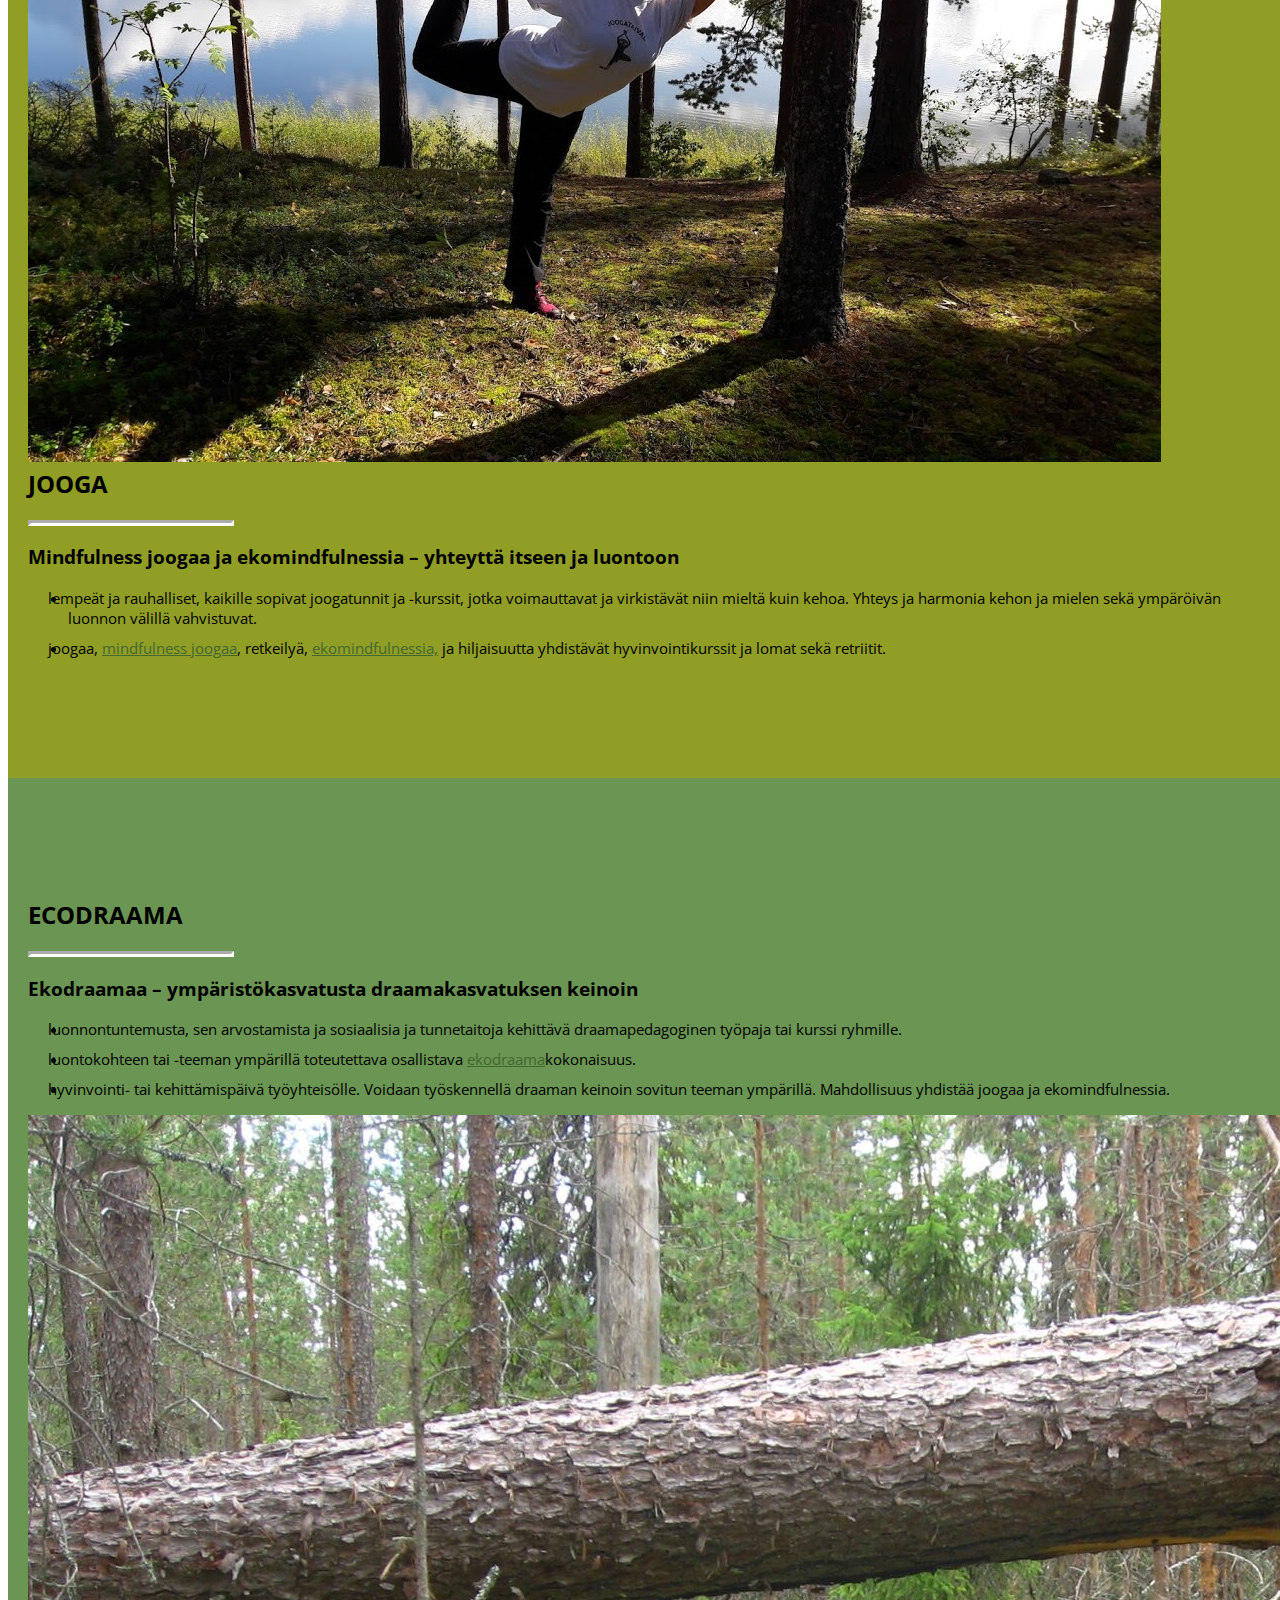
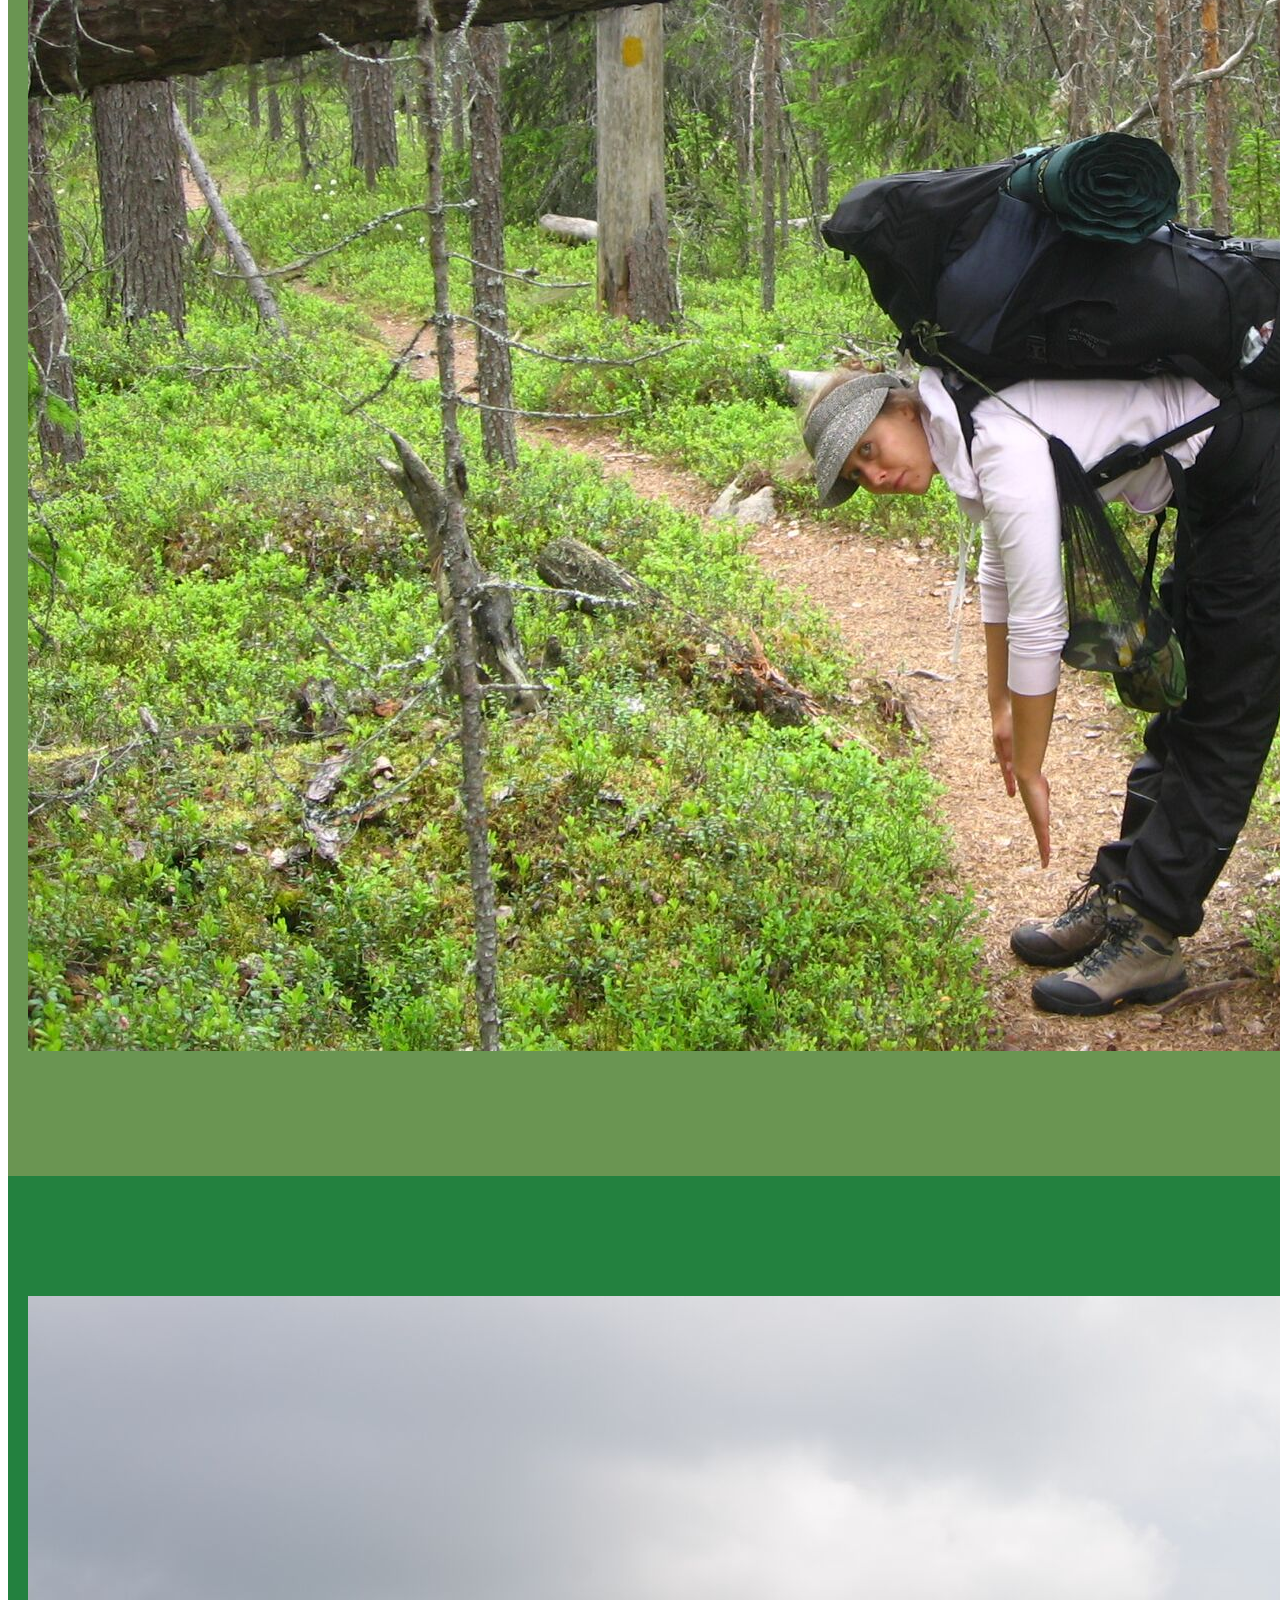
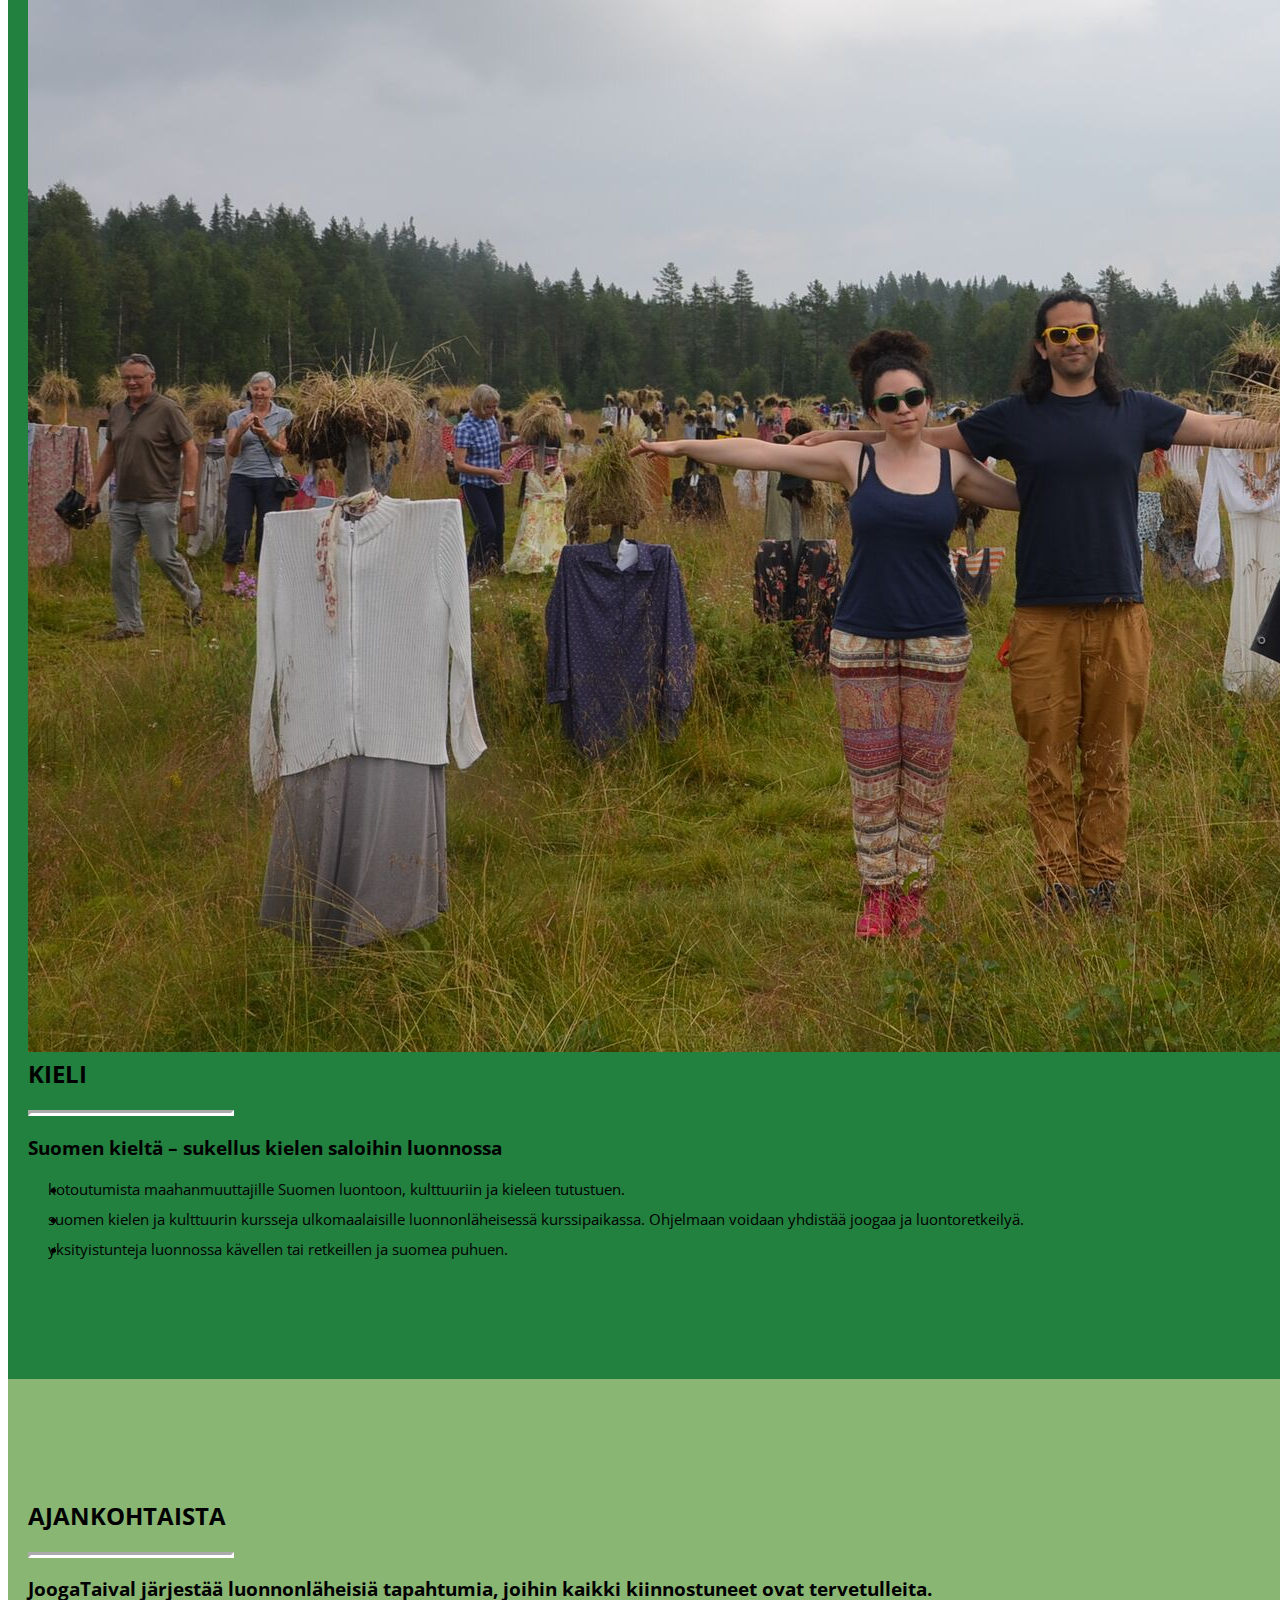
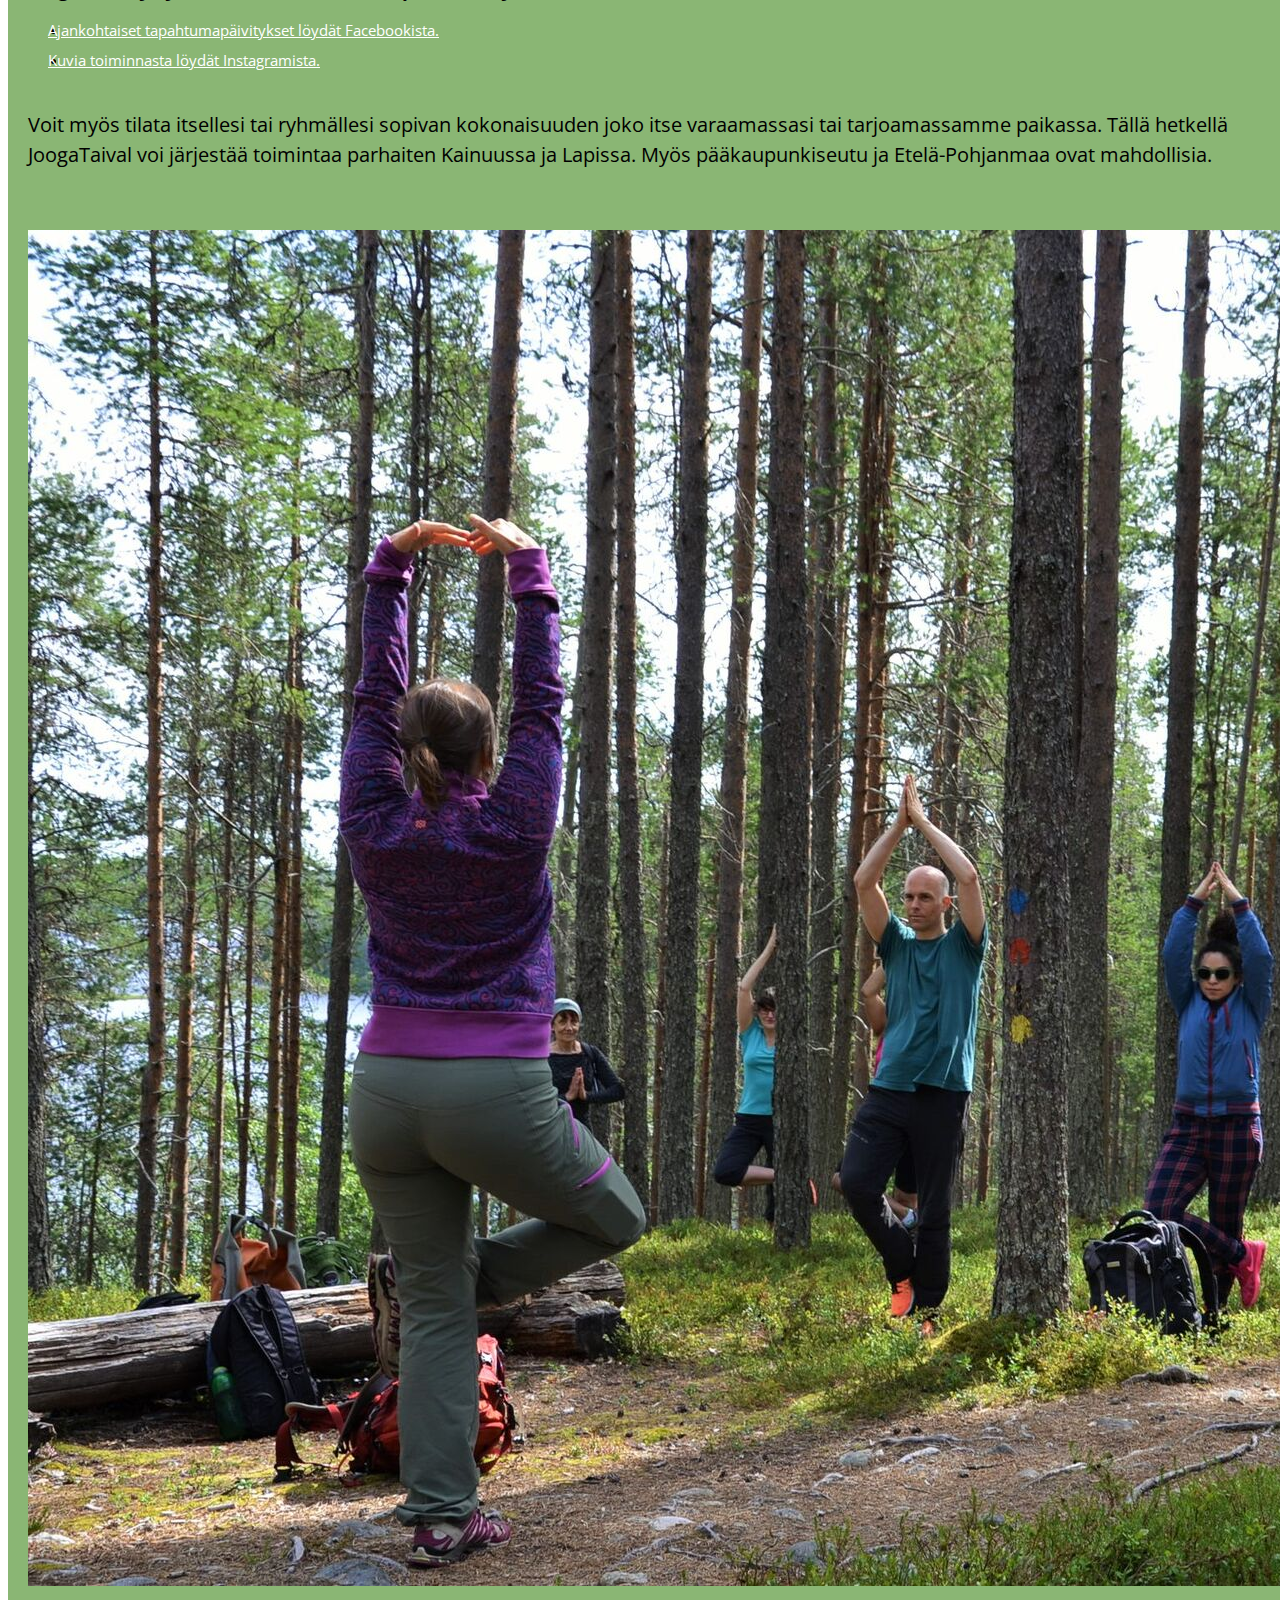
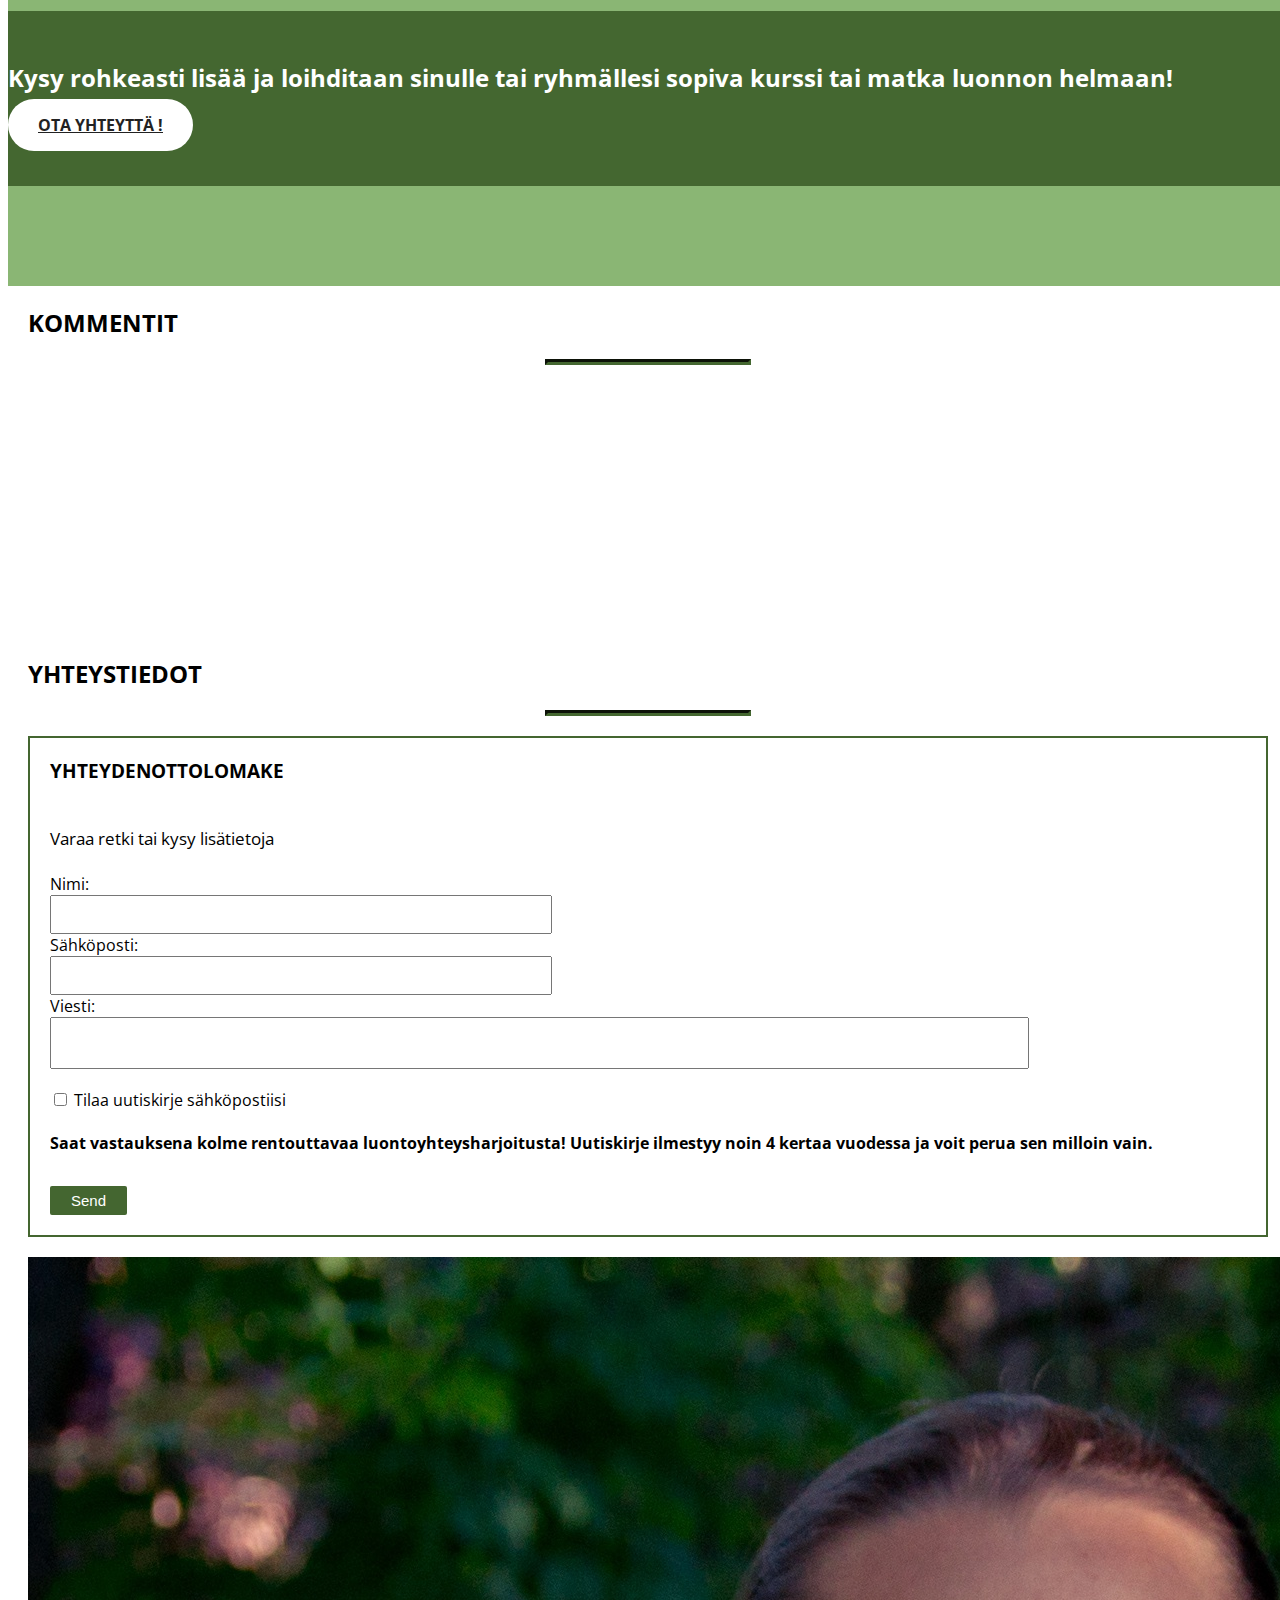
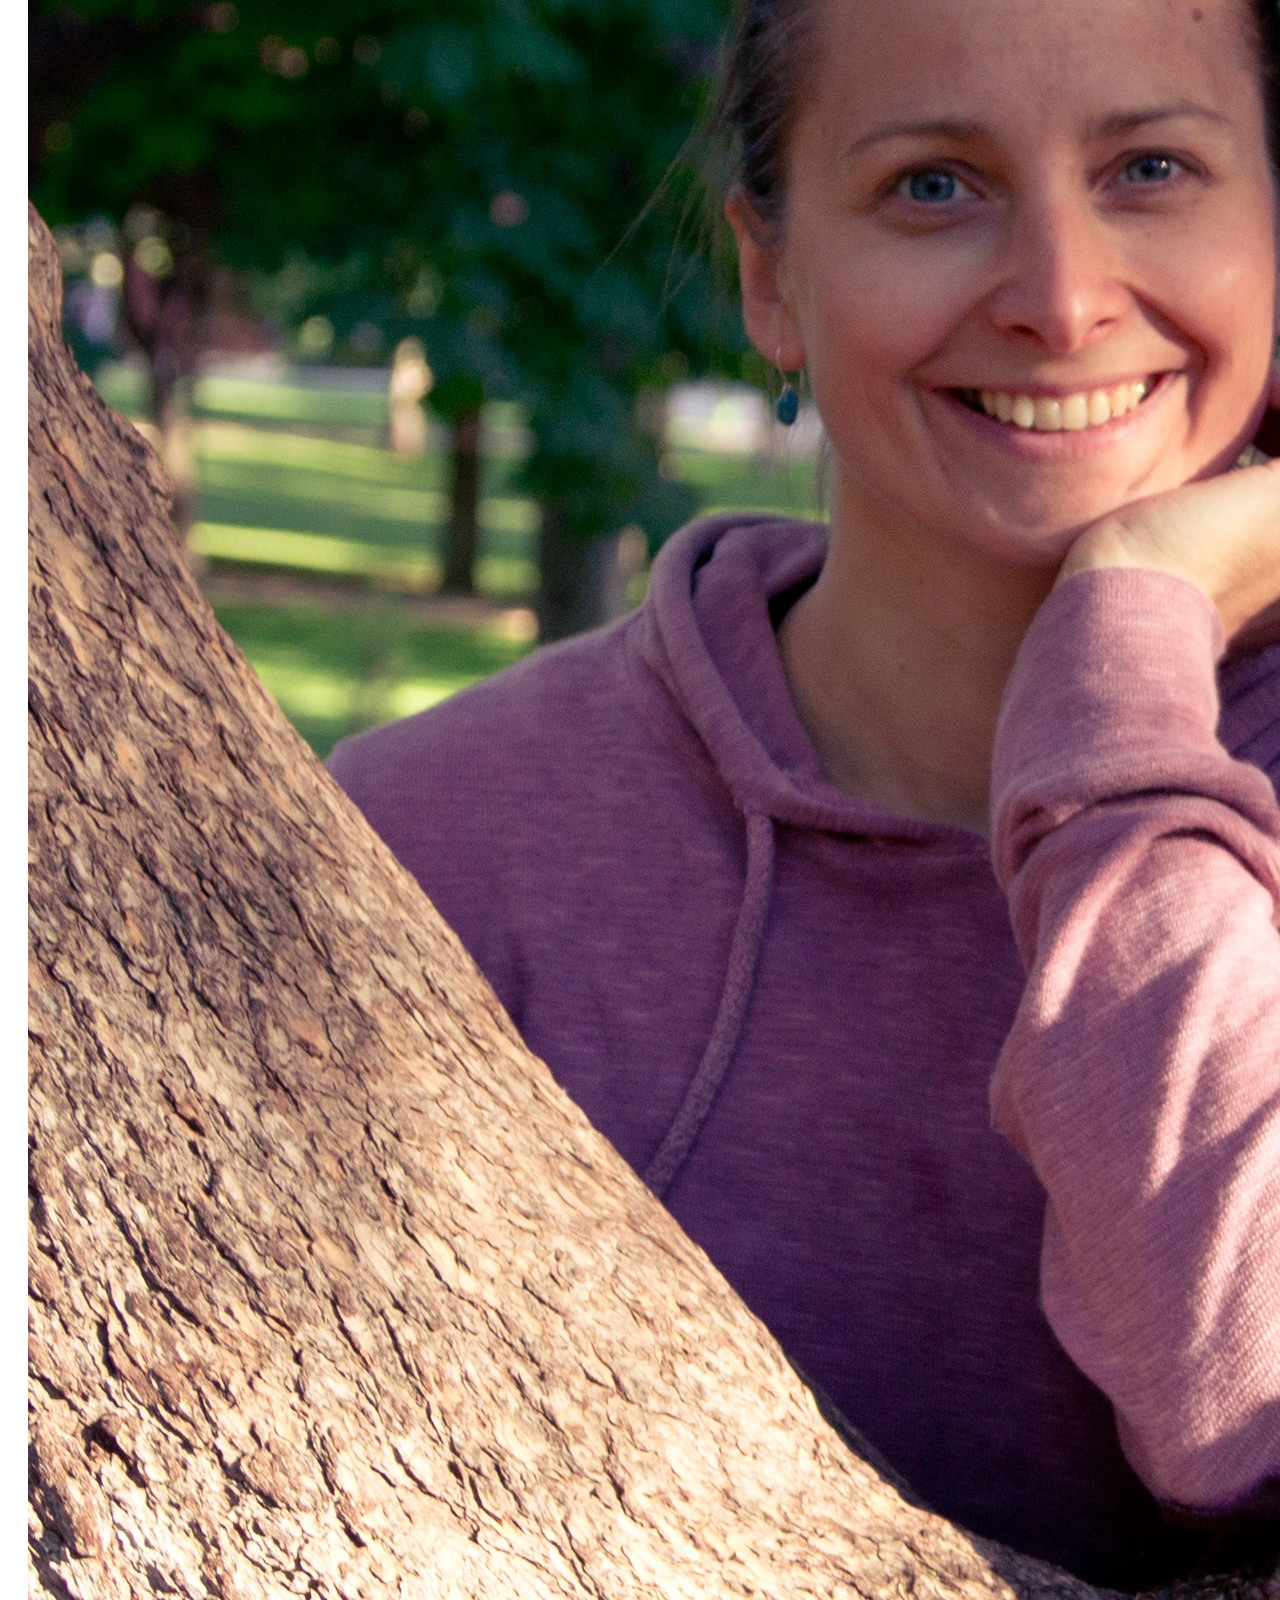
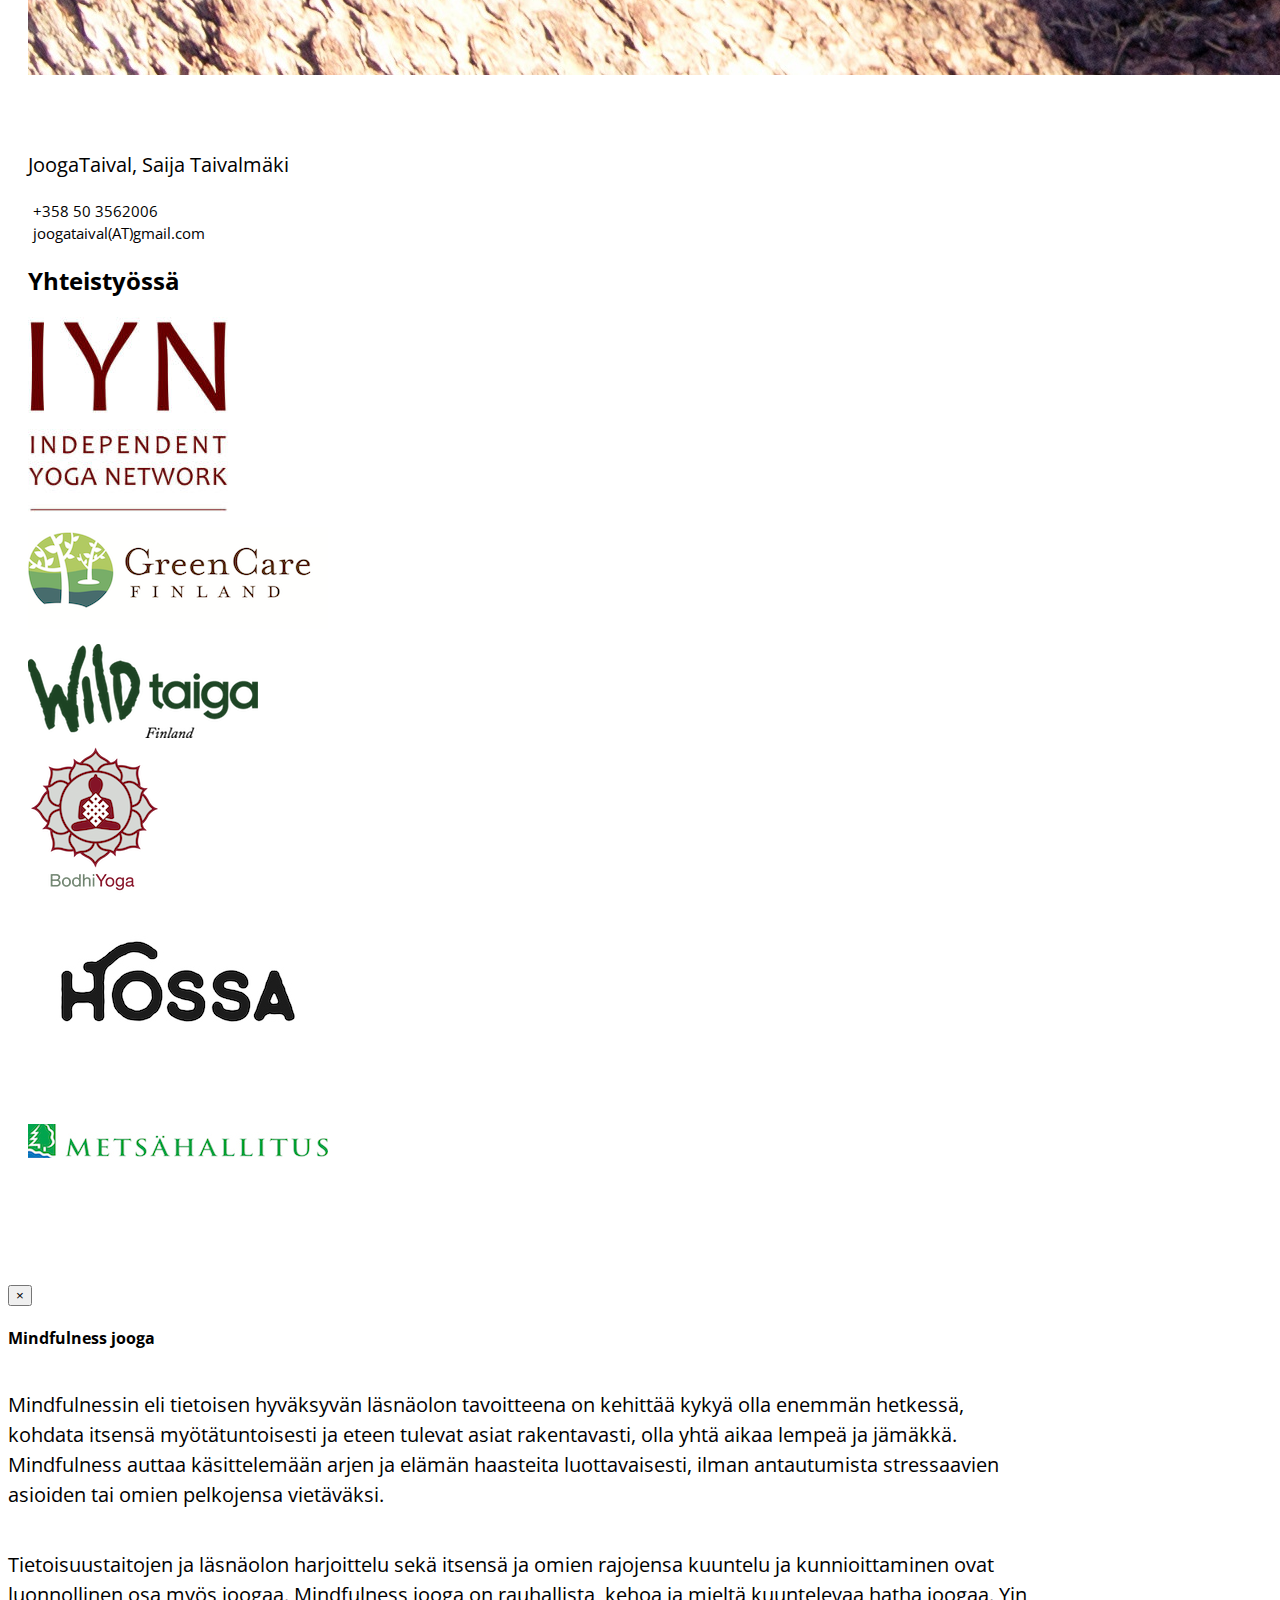
==== commit 47387342: "change style of the form" ====
--- a/index.html
+++ b/index.html
@@ -412,10 +412,8 @@
                             <input type="checkbox" name="newsletter" id="newsletter">
                             <label for="newsletter">Tilaa uutiskirje sähköpostiisi</label>
                             <div>
-                                <h4>
-                                    <small> Saat vastauksena kolme rentouttavaa luontoyhteysharjoitusta! Uutiskirje ilmestyy noin
-                                        4 kertaa vuodessa ja voit perua sen milloin vain.</small>
-                                </h4>
+                                <h4> Saat vastauksena kolme rentouttavaa luontoyhteysharjoitusta! Uutiskirje ilmestyy noin 4 kertaa
+                                    vuodessa ja voit perua sen milloin vain.</h4>
                             </div>
                         </div>
 
